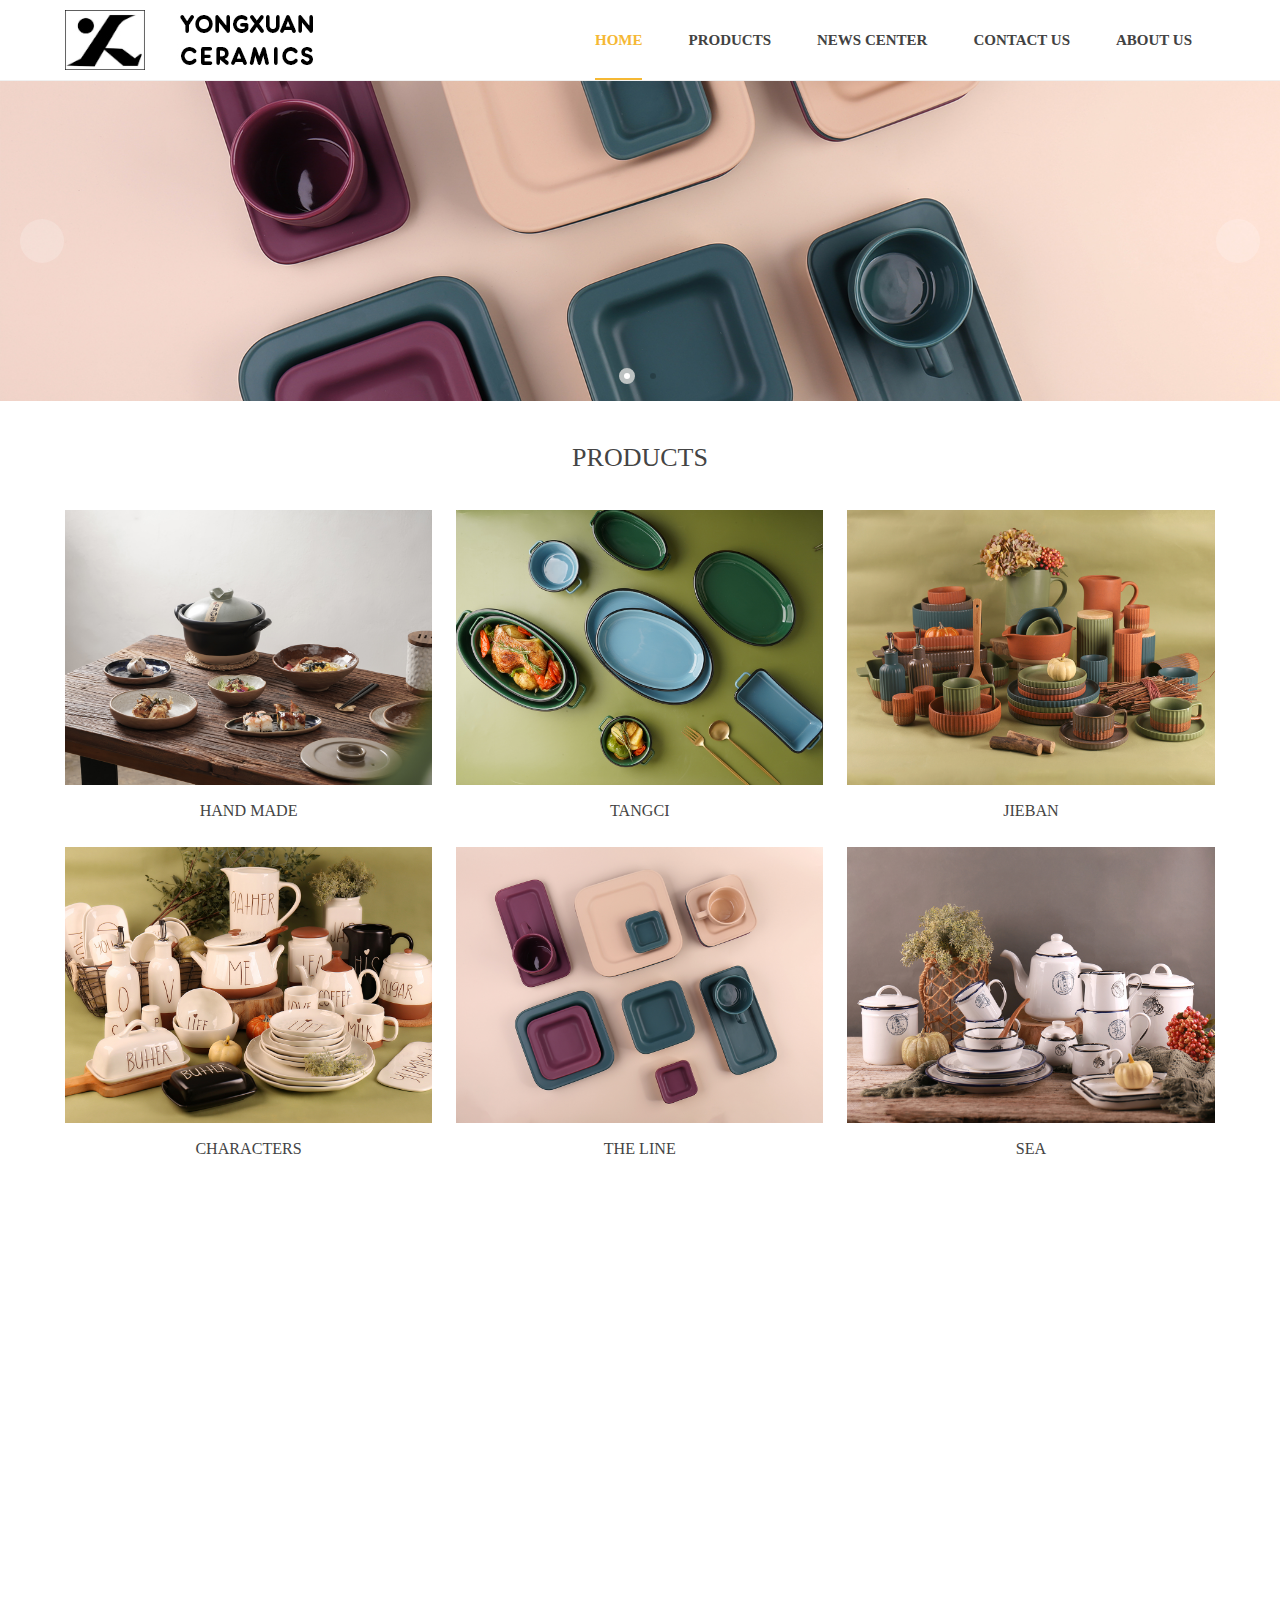
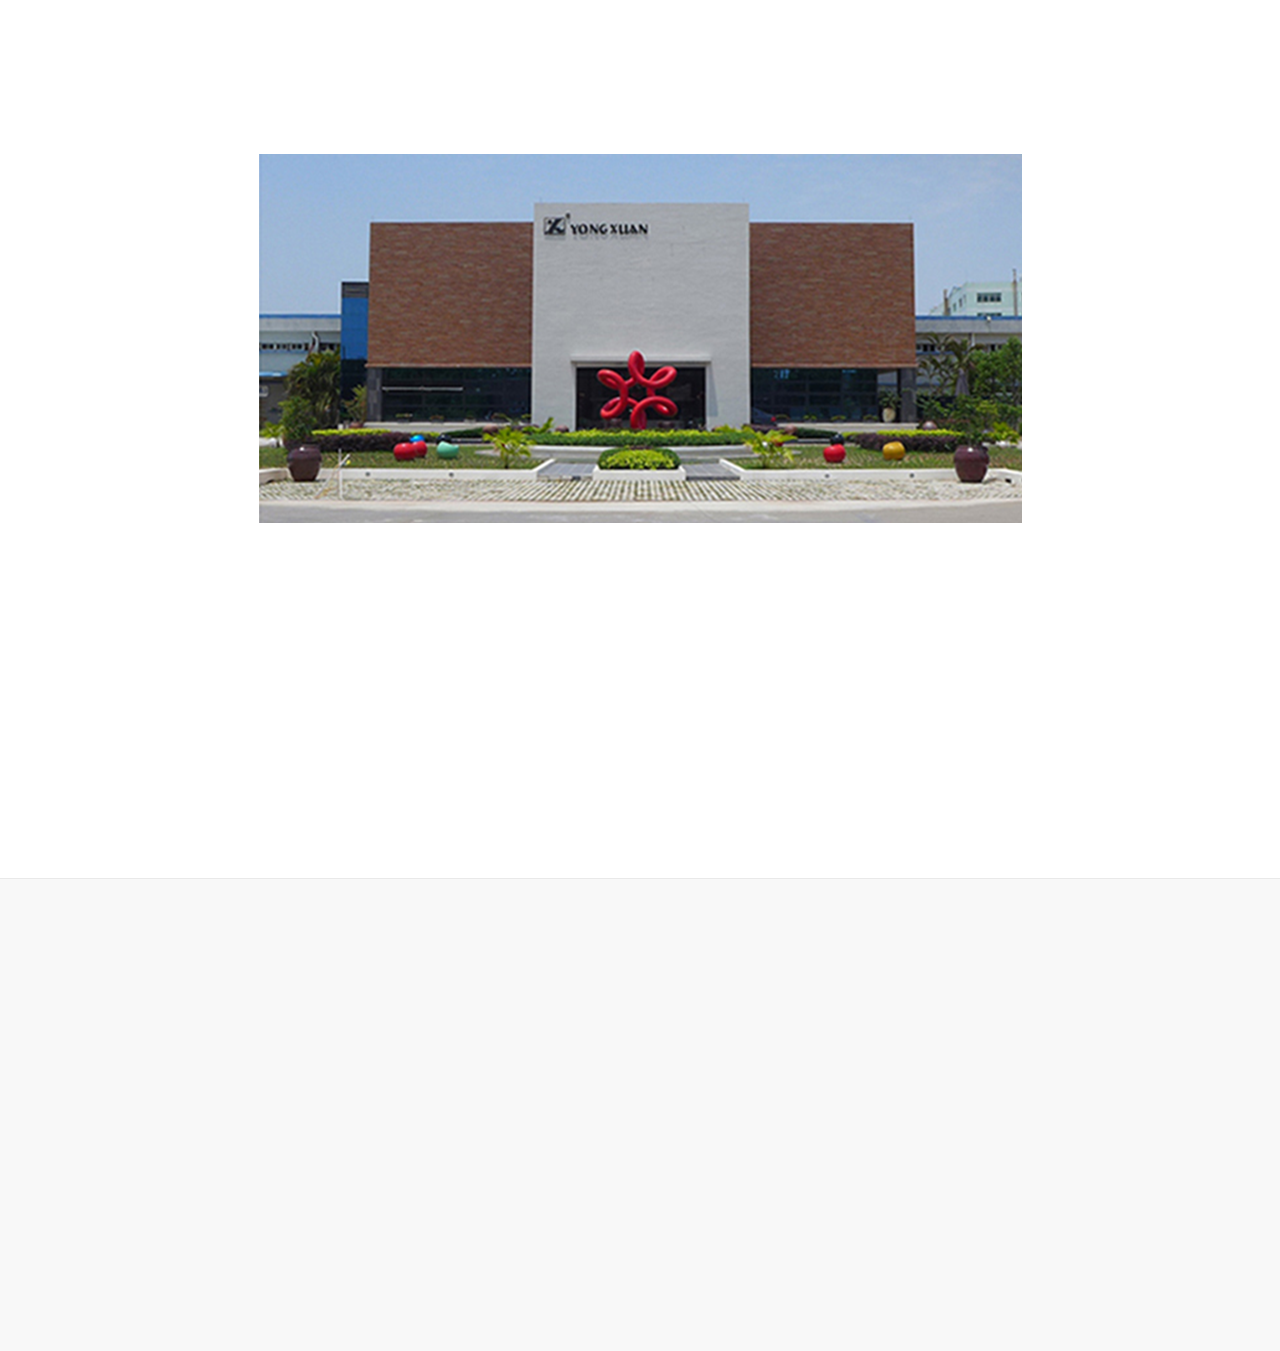
==== index.html @ 11269049 "feat: init" ====
<!DOCTYPE HTML>
<html>
<head>
<title>HOME</title>
<meta charset="utf-8">
<meta http-equiv="X-UA-Compatible" content="IE=edge">
<meta name="viewport" content="width=device-width, initial-scale=1">
<meta content="yes" name="apple-mobile-web-app-capable">
<meta content="yes" name="apple-touch-fullscreen">
<meta content="" name="keywords">
<meta content="" name="description">
<meta content="initial-scale=1.0, minimum-scale=1.0, maximum-scale=2.0, user-scalable=no, width=device-width" name="viewport" />
<link rel="icon" href="resource/5f1c0148d9e52.ico" type="image/x-icon" /><link rel="stylesheet" href="template/css/fontawesome/css/font-awesome.css">
<link rel="stylesheet" href="template/css/global.css">
<link rel="stylesheet" href="template/css/widget.css">
<link rel="stylesheet" href="template/css/variousComponents.css">
<link rel="stylesheet" href="template/css/images.css">
<link rel="stylesheet" href="template/614/css/theme.css">
<link rel="stylesheet" href="template/614/css/color_0.css">
<script src="template/js/jquery-3.6.0.min.js"></script>
<!--[if !IE]><!-->
<script src="template/js/base.js"></script>
<!--<![endif]-->
<!--[if gte IE 9]>
<script src="template/js/base.js"></script>
<![endif]-->
<!--[if lt IE 9]>
      <link rel="stylesheet" href="template/614/css/fontawesome/css/font-awesome-ie7.min.css">
      <script src="template/js/selectivizr.js"></script>
      <script src="//cdn.bootcss.com/html5shiv/3.7.2/html5shiv.min.js"></script>
      <script src="//cdn.bootcss.com/respond.js/1.4.2/respond.min.js"></script>
      <script src="//cdn.bootcss.com/modernizr/2.8.2/modernizr.min.js"></script>
    <![endif]-->
<link href="public/naples/plugins/lightbox/css/lightbox.min.css" rel="stylesheet">
<link rel="stylesheet" href="template/banner/css/swiper.min.css">
<script src="template/banner/js/swiper.min.js"></script> <script src="template/js/jquery.SuperSlide.js"></script>
<script src="template/js/common.js?1"></script>
<script src="template/614/js/theme.js"></script>
<!-- feib -->
<script type="text/javascript" src="public/naples/plugins/layer/layer.js"></script>
<script type="text/javascript" src="forum/language.js?lanno=en&_csrf=3a645cUsauklr%2BLri827YA0I6%2BIaXbTcZBlBhGI8fqgSs5AYGC4LAh2YQTkkzUGuGzC9r63Y3mqg8aH47A"></script>
<script type="text/javascript" src="forum/ajax-url.js?lanno=en&_csrf=3a645cUsauklr%2BLri827YA0I6%2BIaXbTcZBlBhGI8fqgSs5AYGC4LAh2YQTkkzUGuGzC9r63Y3mqg8aH47A"></script>
<!-- plugins -->
<script type="text/javascript" src="public/naples/plugins/jQuery.formsValidation.js"></script>
<script type="text/javascript" src="public/naples/plugins/jQuery.nodeCommon.js"></script>
<script type="text/javascript" src="public/naples/plugins/extend.js"></script>
<link rel="stylesheet" href="template/css/animate.min.css">
<script src="template/js/animate.min.js"></script> 
<script type="text/javascript" src="template/js/components.js"></script>
<script type="text/javascript" src="public/naples/js/jquery.menu_style.js"></script>
<script type="text/javascript" src="public/naples/js/jquery.init.js"></script>
<link rel="stylesheet" href="template/css/jquery.mCustomScrollbar.css">
<script src="template/js/jquery.mCustomScrollbar.concat.min.js"></script>
<script type="text/javascript">
$(function(){
    dataAnimate();
    (function($,lanno){
        if(lanno === "" || lanno === "default"){
            return '';
        }

        $(".w-languege").each(function(){
            $(this).find("a").each(function(){
                if($(this).data("lanno") === lanno){
                    $(this).addClass("cur");
                }else{
                    if($(this).hasClass("cur")){
                        $(this).removeClass("cur");
                    }
                }
            });
        });
        
        $('.w-languege-dropDown').each(function(){
            let lanTitle = $(this).find('.select-lang .cur').html();
            $(this).find('.cur-lang span').html(lanTitle);
        });

    })(jQuery,"en");
});
</script>

<script>
(function(){
    var bp = document.createElement('script');
    var curProtocol = window.location.protocol.split(':')[0];
    if (curProtocol === 'https') {
        bp.src = 'https://zz.bdstatic.com/linksubmit/push.js';        
    }
    else {
        bp.src = 'http://push.zhanzhang.baidu.com/push.js';
    }
    var s = document.getElementsByTagName("script")[0];
    s.parentNode.insertBefore(bp, s);
})();
</script></head>
<body>

<script>var page = {pageId:36022};</script>
<script>var pages = [{"id":"36022","name":"HOME","url":"\/index.html"},{"id":"36025","name":"PRODUCTS","url":"\/cate-36025.html"},{"id":"36024","name":"NEWS CENTER","url":"\/list-36024.html"},{"id":"36026","name":"CONTACT US","url":"\/page-36026.html"},{"id":"36023","name":"ABOUT US","url":"\/page-36023.html"}];
var currentTheme = 614;var isSubmenuShow = 1;;</script>
<div class="body">
    <div class="w-container w-header w-header-common">
        <div class="topLogBox topLogBoxPc">
            <div class="topLogBox-in">
                <div class="clearfix"> 
                     
                     
                     
                     
                </div>
            </div>
        </div>
        <div class="row clearfix">
            <div class="mobile-nav-toggle"><i class="fa fa-navicon fa-2x"></i></div>
            <div class="nav_right_mask"></div>
            <div class="row_top clearfix">
                <div class="column column3">
                    <div class="col-logo"> 
                        <div class="w-logo">
    
    <a  href="/index.html"  class="w-logo-img"  > <img src="resource/5f0eb93c33a6a.jpg"/> </a>
</div> 
                    </div>
                </div>
                <div class="column column9 clearfix"> 
                    <style type="text/css">@media (min-width:1201px){.w-nav .submenu li a{}.w-nav .submenu li:hover > a, .w-nav .submenu li.active > a{}}.w-nav .nav_inner > li > a, .w-nav .nav_inner > li > .li-parent-div > a{font-weight:bold\9;}@media (min-width:960px){.w-nav .nav_inner > li > a, .w-nav .nav_inner > li > .li-parent-div > a{font-weight:bold;}}</style><div class="w-nav w-nav1 g-active-add"><div class="w-nav-in"><ul class="nav_inner clearfix" id="g-web-ul-menu" style="display:none;"><li  data-menuid="36022"><a href = "/index.html" data-action = "36022" >HOME</a><i class="nav_simpline_cur"></i></li><li data-menuid="36025"><a href = "/cate-36025.html" data-action = "36025" >PRODUCTS</a><i class="nav_simpline_cur"></i></li><li data-menuid="36024"><a href = "/list-36024.html" data-action = "36024" >NEWS CENTER</a><i class="nav_simpline_cur"></i></li><li  data-menuid="36026"><a href = "/page-36026.html" data-action = "36026" >CONTACT US</a><i class="nav_simpline_cur"></i></li><li  data-menuid="36023"><a href = "/page-36023.html" data-action = "36023" >ABOUT US</a><i class="nav_simpline_cur"></i></li><div class="nav_moveBox"></div></ul></div></div><script type="text/javascript">
    (function($){
        if($(".g-active-add").length > 0){
            var joinMenu = ["36022"];
            for(var i in joinMenu){
                $(".g-active-add li").each(function(key){
                    if($(this).data("menuid") == joinMenu[i]){
                        $(this).addClass("active");
                    }
                });
                $(".navSubX li").each(function(key){
                    if($(this).data("menuid") == joinMenu[i]){
                        $(this).addClass("active");
                    }
                });
            }
        }
    })(jQuery);
</script> 
                </div>
            </div>
            <div class="col-right clearfix"> 
                <style type="text/css">@media (min-width:1201px){.w-nav .submenu li a{}.w-nav .submenu li:hover > a, .w-nav .submenu li.active > a{}}.w-nav .nav_inner > li > a, .w-nav .nav_inner > li > .li-parent-div > a{font-weight:bold\9;}@media (min-width:960px){.w-nav .nav_inner > li > a, .w-nav .nav_inner > li > .li-parent-div > a{font-weight:bold;}}</style><div class="w-nav g-active-add"><div class="w-nav-in"><ul class="nav_inner clearfix"><li  data-menuid="36022"><a href = "/index.html" data-action = "36022" >HOME</a><i class="nav_simpline_cur"></i></li><li data-menuid="36025"><a href = "/cate-36025.html" data-action = "36025" >PRODUCTS</a><i class="nav_simpline_cur"></i></li><li data-menuid="36024"><a href = "/list-36024.html" data-action = "36024" >NEWS CENTER</a><i class="nav_simpline_cur"></i></li><li  data-menuid="36026"><a href = "/page-36026.html" data-action = "36026" >CONTACT US</a><i class="nav_simpline_cur"></i></li><li  data-menuid="36023"><a href = "/page-36023.html" data-action = "36023" >ABOUT US</a><i class="nav_simpline_cur"></i></li><div class="nav_moveBox"></div></ul></div></div><script type="text/javascript">
    (function($){
        if($(".g-active-add").length > 0){
            var joinMenu = ["36022"];
            for(var i in joinMenu){
                $(".g-active-add li").each(function(key){
                    if($(this).data("menuid") == joinMenu[i]){
                        $(this).addClass("active");
                    }
                });
                $(".navSubX li").each(function(key){
                    if($(this).data("menuid") == joinMenu[i]){
                        $(this).addClass("active");
                    }
                });
            }
        }
    })(jQuery);
</script>                <div class="topLogBox topLogBoxTel">
                    <div class="topLogBox-in">
                        <div class="col-com"> 
                             
                             
                             
                             
                        </div>
                    </div>
                </div>
            </div>
        </div>
    </div>
    <style type="text/css">
    @media (max-width:767px){
        .bannerBox{width:100%; margin-left:-0%;}
    }
</style>
<section class="w-container bannerBox ">
        <div class="banner">
        <ul class="bxslider">
                                                <li>
                        <a href="javascript:void(0);" target="_self">
                            <img src="resource/5f1beaee36205.jpg" alt="" title=""
                             />
                        </a>
                    </li>
                                    <li>
                        <a href="javascript:void(0);" target="_self">
                            <img src="resource/5f1beaea7d1d7.jpg" alt="" title=""
                             />
                        </a>
                    </li>
                                    </ul>
        <script src="template/js/jquery.bxslider.js"></script>
        <link rel="stylesheet" href="template/css/jquery.bxslider.css">
        <script type="text/javascript">
            var scale = '';
            var speed = 500;
            var pause = 5;
            $(function () {
                $('.banner>ul').bxSlider({
                    mode: 'fade', /*滚动方式 fade、vertical、horizontal */
                    auto: true, /*自动滚动*/
                    autoControls: false, /*自动滚动按钮*/
                    infiniteLoop: true, /*循环滚动*/
                    hideControlOnEnd: true, /*无效按钮隐藏*/
                    adaptiveHeight: true, /*图片是否实际缩放比高度显示控制，图片比例不一样高度变化*/
                    minSlides: 1,
                    maxSlides: 1,
                    scale: scale,
                    speed: speed,
                    pause: pause * 1000
                });
            });
        </script> 
    </div>
</section>    
    <div class="w-container w-main"> 
        <div class="w-section pdTop-large pdBottom-large"  id="section-503855"><div class="row" style="max-width:;"><div class="row-mask" ></div><div class="wrap-content-in  pdTop-default pdBottom-default" data-id="503855" data-type="31"><h2 style="display:none;">PRODUCTS</h2><h2 style="display:none;"></h2><div class="li-div" data-comunique="b25167e8e23293d10400f24c29728462">
    <div class="not-animated w-title w-title16" data-animate="fadeInUp" style="">
        <div class="w-title-in">
            <div class="w-title-inner">
                <div class="title-h-in">
                    <h2 class="color_main color_h" style="" data-type="title">PRODUCTS</h2>
                    <span class="color_vice color_span" style="" data-type="subtitle"></span>
                </div>
            </div>
        </div>
    </div>
</div>
<div class="li-div" data-comunique="0b8c034ad35579294e35895cf63dd114">
    <div class="w-space space-b noChoose"  style="height:20px;">
        <div class="stretch-b"></div>
    </div>
</div><style type="text/css">
    .w-productList1 .g-f64376208dc94d8983b91829dcaebc40{ width:33.32%; *width:33.32%;}
</style>
<div class="li-div" data-comunique="f64376208dc94d8983b91829dcaebc40" id="products-f64376208dc94d8983b91829dcaebc40">
    <div class="not-animated w-productList w-productList1" data-animate="fadeInUp" style="text-align:center;">
        <div class="w-productList-in clearfix">
                                                <div class="w-prd-list-cell g-f64376208dc94d8983b91829dcaebc40">
                        <div class="w-prd-list-cell-in">
                            <div class="w-prd-con">
                                <div class="w-prd-imgbox imgScaleBig"><a target="_blank" href="/product-36025-144455.html" class="img-count w-prd-img">
                                        <div class="aspectRatio" style="padding-bottom:75%;"></div>
                                        <div class="img-count-in"><img alt="" title="" src="resource/5f1be4f2324c3.jpg"  /></div>
                                    </a></div>
                                <div class="w-prd-infobox" style="text-align:center;">
                                                                            <h2 class="w-prd-name" style=""><a target="_blank" href="/product-36025-144455.html">HAND MADE</a></h2>
                                                                                                            <div class="w-prd-sum" style="display:none;"></div>
                                </div>
                            </div>
                        </div>
                    </div>
                                    <div class="w-prd-list-cell g-f64376208dc94d8983b91829dcaebc40">
                        <div class="w-prd-list-cell-in">
                            <div class="w-prd-con">
                                <div class="w-prd-imgbox imgScaleBig"><a target="_blank" href="/product-36025-144454.html" class="img-count w-prd-img">
                                        <div class="aspectRatio" style="padding-bottom:75%;"></div>
                                        <div class="img-count-in"><img alt="" title="" src="resource/5f1be4f5b0c8a.jpg"  /></div>
                                    </a></div>
                                <div class="w-prd-infobox" style="text-align:center;">
                                                                            <h2 class="w-prd-name" style=""><a target="_blank" href="/product-36025-144454.html">TANGCI</a></h2>
                                                                                                            <div class="w-prd-sum" style="display:none;">做一个有品质、有气质，受人喜欢、受人尊敬的品牌，这在LifeVC，是最核心的价值观。珍惜品牌声誉，用心为她们设计、生产最优质的产品。珍惜品牌声誉，用心为她们设计、生产最优质的产品。珍惜品牌声誉，用心为她们设计、生产最优质的产品。珍惜品牌声誉，用心为她们设计、生产最优质的产品。

颜色：白色 / 黑色
尺寸：40*60</div>
                                </div>
                            </div>
                        </div>
                    </div>
                                    <div class="w-prd-list-cell g-f64376208dc94d8983b91829dcaebc40">
                        <div class="w-prd-list-cell-in">
                            <div class="w-prd-con">
                                <div class="w-prd-imgbox imgScaleBig"><a target="_blank" href="/product-36025-144453.html" class="img-count w-prd-img">
                                        <div class="aspectRatio" style="padding-bottom:75%;"></div>
                                        <div class="img-count-in"><img alt="" title="" src="resource/5f1be4f772ff8.jpg"  /></div>
                                    </a></div>
                                <div class="w-prd-infobox" style="text-align:center;">
                                                                            <h2 class="w-prd-name" style=""><a target="_blank" href="/product-36025-144453.html">JIEBAN</a></h2>
                                                                                                            <div class="w-prd-sum" style="display:none;">做一个有品质、有气质，受人喜欢、受人尊敬的品牌，这在LifeVC，是最核心的价值观。珍惜品牌声誉，用心为她们设计、生产最优质的产品。珍惜品牌声誉，用心为她们设计、生产最优质的产品。珍惜品牌声誉，用心为她们设计、生产最优质的产品。珍惜品牌声誉，用心为她们设计、生产最优质的产品。

颜色：白色 / 黑色
尺寸：40*60</div>
                                </div>
                            </div>
                        </div>
                    </div>
                                    <div class="w-prd-list-cell g-f64376208dc94d8983b91829dcaebc40">
                        <div class="w-prd-list-cell-in">
                            <div class="w-prd-con">
                                <div class="w-prd-imgbox imgScaleBig"><a target="_blank" href="/product-36025-144452.html" class="img-count w-prd-img">
                                        <div class="aspectRatio" style="padding-bottom:75%;"></div>
                                        <div class="img-count-in"><img alt="" title="" src="resource/5f1be4faa8427.jpg"  /></div>
                                    </a></div>
                                <div class="w-prd-infobox" style="text-align:center;">
                                                                            <h2 class="w-prd-name" style=""><a target="_blank" href="/product-36025-144452.html">CHARACTERS</a></h2>
                                                                                                            <div class="w-prd-sum" style="display:none;">做一个有品质、有气质，受人喜欢、受人尊敬的品牌，这在LifeVC，是最核心的价值观。珍惜品牌声誉，用心为她们设计、生产最优质的产品。珍惜品牌声誉，用心为她们设计、生产最优质的产品。珍惜品牌声誉，用心为她们设计、生产最优质的产品。珍惜品牌声誉，用心为她们设计、生产最优质的产品。

颜色：白色 / 黑色
尺寸：40*60</div>
                                </div>
                            </div>
                        </div>
                    </div>
                                    <div class="w-prd-list-cell g-f64376208dc94d8983b91829dcaebc40">
                        <div class="w-prd-list-cell-in">
                            <div class="w-prd-con">
                                <div class="w-prd-imgbox imgScaleBig"><a target="_blank" href="/product-36025-144451.html" class="img-count w-prd-img">
                                        <div class="aspectRatio" style="padding-bottom:75%;"></div>
                                        <div class="img-count-in"><img alt="" title="" src="resource/5f1be500c01ff.jpg"  /></div>
                                    </a></div>
                                <div class="w-prd-infobox" style="text-align:center;">
                                                                            <h2 class="w-prd-name" style=""><a target="_blank" href="/product-36025-144451.html">THE LINE</a></h2>
                                                                                                            <div class="w-prd-sum" style="display:none;">做一个有品质、有气质，受人喜欢、受人尊敬的品牌，这在LifeVC，是最核心的价值观。珍惜品牌声誉，用心为她们设计、生产最优质的产品。珍惜品牌声誉，用心为她们设计、生产最优质的产品。珍惜品牌声誉，用心为她们设计、生产最优质的产品。珍惜品牌声誉，用心为她们设计、生产最优质的产品。

颜色：白色 / 黑色
尺寸：40*60</div>
                                </div>
                            </div>
                        </div>
                    </div>
                                    <div class="w-prd-list-cell g-f64376208dc94d8983b91829dcaebc40">
                        <div class="w-prd-list-cell-in">
                            <div class="w-prd-con">
                                <div class="w-prd-imgbox imgScaleBig"><a target="_blank" href="/product-36025-144450.html" class="img-count w-prd-img">
                                        <div class="aspectRatio" style="padding-bottom:75%;"></div>
                                        <div class="img-count-in"><img alt="" title="" src="resource/5f1be502c9e44.jpg"  /></div>
                                    </a></div>
                                <div class="w-prd-infobox" style="text-align:center;">
                                                                            <h2 class="w-prd-name" style=""><a target="_blank" href="/product-36025-144450.html">SEA</a></h2>
                                                                                                            <div class="w-prd-sum" style="display:none;">做一个有品质、有气质，受人喜欢、受人尊敬的品牌，这在LifeVC，是最核心的价值观。珍惜品牌声誉，用心为她们设计、生产最优质的产品。珍惜品牌声誉，用心为她们设计、生产最优质的产品。珍惜品牌声誉，用心为她们设计、生产最优质的产品。珍惜品牌声誉，用心为她们设计、生产最优质的产品。

颜色：白色 / 黑色
尺寸：40*60</div>
                                </div>
                            </div>
                        </div>
                    </div>
                                    </div>
    </div>
</div>
<script type="text/javascript">
    $(function () {
        $("#products-f64376208dc94d8983b91829dcaebc40").listRow({
            row: 3,
            rowList: ".w-prd-list-cell",
            rowFind: ".w-prd-infobox"
        });
    });
</script><div class="li-div" data-comunique="de888e8fd28dc71e45121d1ad40fddaa">
    <div class="w-space space-b noChoose"  style="height:20px;">
        <div class="stretch-b"></div>
    </div>
</div></div></div></div><div class="w-section pdTop-large pdBottom-large"  id="section-503862"><div class="row" style="max-width:;"><div class="row-mask" ></div><div class="wrap-content-in  pdTop-default pdBottom-large" data-id="503862" data-type="31"><div class="li-div" data-comunique="c2b1eca4efb4b7af94b3e1d9de672877">
    <div class="w-space space-b noChoose"  style="height:20px;">
        <div class="stretch-b"></div>
    </div>
</div><h2 style="display:none;">NEWS CENTER</h2><h2 style="display:none;"></h2><div class="li-div" data-comunique="af33a8ec326133d417f1711cea472b85">
    <div class="not-animated w-title w-title16" data-animate="fadeInUp" style="">
        <div class="w-title-in">
            <div class="w-title-inner">
                <div class="title-h-in">
                    <h2 class="color_main color_h" style="" data-type="title">NEWS CENTER</h2>
                    <span class="color_vice color_span" style="" data-type="subtitle"></span>
                </div>
            </div>
        </div>
    </div>
</div>
<div class="li-div" data-comunique="486c675fdf9957c09078112f2575d8a4">
    <div class="w-space space-b noChoose"  style="height:20px;">
        <div class="stretch-b"></div>
    </div>
</div><div class="li-div" data-comunique="6363c741fb2a1c85449b89622325d75c" id="article-6363c741fb2a1c85449b89622325d75c" onselectstart="return false" style=" -moz-user-select: none;">
    <div class="not-animated w-adNews w-adNews5" data-animate="fadeInUp" style="">
        <div class="w-adNews-in clearfix">
            <ul><li><div class="news-item"><div class="news-imgbox"><a class="img-count w-news-img" href="/article-36024-43664.html" target="_blank" ><div class="aspectRatio" style="padding-bottom:75%;"></div><div class="img-count-in"><img alt="" title="" src="resource/5f0e6b15ec0de.png"></div></a></div><div class="news-com"><div class="news-h"><a class="news-kind" href="/list-36024-42997.html" target="_blank" title="MEDIA COVERAGE ">【MEDIA COVERAGE 】</a><a class="" href="/article-36024-43664.html" target="_blank" title="26年“老广交”的热情怀与冷思考" >26年“老广交”的热情怀与冷思考</a></div><div class="news-sum">第127届广交会在云端启幕，潮州许多外贸企业正紧张迎战。对于连续参加了26年广交会的吴永宣来说，这是一次全新的考验。从前期的选品、布置直播间、拍摄VR展馆和形象宣传片，再到网上广交会正式进行，这位“老广交”董事长又一次带领团队“吃了螃蟹”。</div><div class="date">2020-06-06</div></div></div></li></ul>        </div>
    </div>
</div>
<script type="text/javascript">
    $(function () {
        var article_li = $("#article-6363c741fb2a1c85449b89622325d75c>.w-adNews3").find(".w-adNews-imgs>ul>li");
        var article_prev = $("#article-6363c741fb2a1c85449b89622325d75c>.w-adNews3").find(".w-adNews-imgs>.adNews3prev");
        var article_next = $("#article-6363c741fb2a1c85449b89622325d75c>.w-adNews3").find(".w-adNews-imgs>.adNews3next");
        var article_image = $("#article-6363c741fb2a1c85449b89622325d75c>.w-adNews3").find(".w-adNews-imgs>ul");

        if (article_li.length > 0 && article_prev.length > 0 && article_next.length > 0) {
            article_prev.click(function () {
                if (article_image.find("li:visible").prev("li").length > 0) {
                    article_image.find("li:visible").hide(0, function () {
                        $(this).prev("li").show(0, function () {
                        });
                    })
                }
            });
            article_next.click(function () {
                if (article_image.find("li:visible").next("li").length > 0) {
                    article_image.find("li:visible").hide(0, function () {
                        $(this).next("li").show(0, function () {
                        });
                    })
                }
            });
        }


        if ($("#article-6363c741fb2a1c85449b89622325d75c>.w-adNews11").length > 0) {
            $("#article-6363c741fb2a1c85449b89622325d75c>.w-adNews11").listRow({
                row: 3,
                rowList: ".w-adNews-in ul>li",
                rowFind: ".news-sum"
            });
        }

        if ($("#article-6363c741fb2a1c85449b89622325d75c>.w-adNews12").length > 0) {
            var html6363c741fb2a1c85449b89622325d75c = $("#article-6363c741fb2a1c85449b89622325d75c>.w-adNews12").find('.w-adNews-in').html();
            var slideX6363c741fb2a1c85449b89622325d75c = function () {
                $("#article-6363c741fb2a1c85449b89622325d75c>.w-adNews12").slideNew({
                    mainCell: ".w-adNews-in ul",
                    autoPage: false,
                    effect: "topMarquee",
                    interTime: 50,
                    delayTime: 0,
                    autoPlay: true,
                    scroll: 1,
                    vis: 5
                });
            };
            slideX6363c741fb2a1c85449b89622325d75c();
            $(window).resize(function () {
                setTimeout(function () {
                    $("#article-6363c741fb2a1c85449b89622325d75c>.w-adNews12").find('.w-adNews-in').html(html6363c741fb2a1c85449b89622325d75c);
                    slideX6363c741fb2a1c85449b89622325d75c();
                }, 500);
            });
        }

        if ($("#article-6363c741fb2a1c85449b89622325d75c>.w-adNews13").length > 0) {
            var html6363c741fb2a1c85449b89622325d75c = $("#article-6363c741fb2a1c85449b89622325d75c>.w-adNews13").find('.w-adNews-in').html();
            var slideX6363c741fb2a1c85449b89622325d75c = function () {
                $("#article-6363c741fb2a1c85449b89622325d75c>.w-adNews13").slideNew({
                    mainCell: ".w-adNews-in ul",
                    autoPage: false,
                    effect: "topLoop",
                    interTime: 3000,
                    delayTime: 500,
                    autoPlay: true,
                    scroll: 1,
                    vis: 1
                });
            };
            slideX6363c741fb2a1c85449b89622325d75c();
            $(window).resize(function () {
                setTimeout(function () {
                    $("#article-6363c741fb2a1c85449b89622325d75c>.w-adNews13").find('.w-adNews-in').html(html6363c741fb2a1c85449b89622325d75c);
                    slideX6363c741fb2a1c85449b89622325d75c();
                }, 500);
            });
        }

        if ($("#article-6363c741fb2a1c85449b89622325d75c>.w-adNews14").length > 0) {
            var html6363c741fb2a1c85449b89622325d75c = $("#article-6363c741fb2a1c85449b89622325d75c>.w-adNews14").find('.w-adNews-in').html();
            var slideX6363c741fb2a1c85449b89622325d75c = function () {
                $("#article-6363c741fb2a1c85449b89622325d75c>.w-adNews14").slideNew({
                    mainCell: ".w-adNews-in ul",
                    autoPage: false,
                    effect: "topLoop",
                    interTime: 3000,
                    delayTime: 500,
                    autoPlay: true,
                    scroll: 1,
                    vis: 8
                });
            };
            slideX6363c741fb2a1c85449b89622325d75c();
            $(window).resize(function () {
                setTimeout(function () {
                    $("#article-6363c741fb2a1c85449b89622325d75c>.w-adNews14").find('.w-adNews-in').html(html6363c741fb2a1c85449b89622325d75c);
                    slideX6363c741fb2a1c85449b89622325d75c();
                }, 500);
            });
        }

        if ($("#article-6363c741fb2a1c85449b89622325d75c>.w-adNews15").length > 0) {
            var obj = $("#article-6363c741fb2a1c85449b89622325d75c>.w-adNews15").find('.w-adNews-in');
            var html6363c741fb2a1c85449b89622325d75c = obj.html();
            var slideX6363c741fb2a1c85449b89622325d75c = function () {
                $("#article-6363c741fb2a1c85449b89622325d75c>.w-adNews15").slideNew({
                    mainCell: ".w-adNews-in ul",
                    autoPage: false,
                    effect: "fold",
                    interTime: 5000,
                    delayTime: 500,
                    autoPlay: true,
                    scroll: 1,
                    vis: 1,
                    prevCell: ".prev",
                    nextCell: ".next"
                });
            };
            slideX6363c741fb2a1c85449b89622325d75c();
            $(window).resize(function () {
                $("#article-6363c741fb2a1c85449b89622325d75c>.w-adNews15").find('.w-adNews-in').html(html6363c741fb2a1c85449b89622325d75c);
                slideX6363c741fb2a1c85449b89622325d75c();
            });
        }

        if ($("#article-6363c741fb2a1c85449b89622325d75c>.w-adNews21").length > 0) {
            $('#article-6363c741fb2a1c85449b89622325d75c .w-adNews21 li').hover(function () {
                $(this).find('.date').addClass('bg_main');
            }, function () {
                $(this).find('.date').removeClass('bg_main');
            });
        }

        if ($("#article-6363c741fb2a1c85449b89622325d75c>.w-adNews23").length > 0) {
            $('#article-6363c741fb2a1c85449b89622325d75c .w-adNews23 .w-adNews-in').after('<div class="xd_prev aHoverbg_main"></div><div class="xd_next aHoverbg_main"></div><div class="prd_pageState xd_page"></div>');
            var $adNews = $('#article-6363c741fb2a1c85449b89622325d75c .w-adNews23');
            var $thisimg = $adNews.find('img');
            var img = new Image();
            img.onload = function () {
                var adNChild = $adNews.find('.w-adNews-in').html();
                var adNSlideX = function () {
                    var visX;
                    if ($(window).width() > 767) {
                        visX = 3;
                    } else if ($(window).width() > 480) {
                        visX = 2;
                    } else {
                        visX = 1;
                    }
                    $adNews.slideNew({
                        mainCell: ".w-adNews-in ul",
                        autoPage: true,
                        effect: "leftLoop",
                        interTime: 5000,
                        autoPlay: true,
                        scroll: visX,
                        vis: visX,
                        pageStateCell: ".xd_page",
                        prevCell: ".xd_prev",
                        nextCell: ".xd_next"
                    });
                }
                adNSlideX();
                imgCount();
                var widthOld = $(window).width();
                var widthNew;
                $(window).resize(function () {
                    widthNew = $(window).width();
                    if (widthOld > 767) {
                        if (widthNew < 768) {
                            $adNews.find('.w-adNews-in').html(adNChild);
                            adNSlideX();
                        }
                    } else if (widthOld > 480) {
                        if (widthNew > 767) {
                            $adNews.find('.w-adNews-in').html(adNChild);
                            adNSlideX();
                        } else if (widthNew < 481) {
                            $adNews.find('.w-adNews-in').html(adNChild);
                            adNSlideX();
                        }
                    } else {
                        if (widthNew > 480) {
                            $adNews.find('.w-adNews-in').html(adNChild);
                            adNSlideX();
                        }
                    }
                    widthOld = $(window).width();
                });
            }
            img.src = $thisimg.attr("src");
        }
    });
</script><div class="li-div" data-comunique="ae039e0b34ea51e26906aae03fc7eae6">
    <div class="w-space space-b noChoose"  style="height:20px;">
        <div class="stretch-b"></div>
    </div>
</div></div></div></div><div class="w-section pdTop-large pdBottom-large" style="color:#ffffff;" id="section-503860"><div class="row" style="max-width:;"><div class="row-mask" ></div><div class="wrap-content-in  pdTop-default pdBottom-default" data-id="503860" data-type="31"><div class="li-div" data-comunique="9394d9ced499102e3dd661e4da1a6a31" id="image-9394d9ced499102e3dd661e4da1a6a31">
    <div class="w-simImg"  style="cursor:pointer;text-align:center;">
        <div class="image-w">
                            <a title="" style="cursor:default;" href="javascript:void(0);" >
                    <div class="imgBB" >
                        <div class="img">
                            <img src="resource/5f0e759f3b4bf.png"  />
                        </div>
                    </div>
                    <div class="caption w-img-caption">
                        <div class="captionbg"></div>
                                            </div>
                </a>
                    </div>
    </div>
</div>
<div class="li-div" data-comunique="829e098c44ec3a79fd4b516508044489">
    <div class="not-animated w-text" data-animate="fadeInUp" style="">
        <br/><p dir="ltr" style="text-align: center; text-indent: 0em;"><br/></p><div class="w-title w-title16"><div class="title-h-in"><h2 class="color_main color_h"><span style="color: rgb(0, 0, 0);"><strong>ABOUT US</strong><br/></span></h2></div></div><p style="margin-top: 0px; margin-bottom: 0px; direction: ltr; unicode-bidi: embed; text-indent: 2em;"><span style="font-size: 18px; font-family: Calibri; color: rgb(0, 0, 0);"></span></p><p style="margin-top: 0px; margin-bottom: 0px; direction: ltr; unicode-bidi: embed; text-indent: 2em;"><span style="font-size: 18px; font-family: Calibri; color: rgb(0, 0, 0);"></span></p><p style="margin-top: 0px; margin-bottom: 0px; direction: ltr; unicode-bidi: embed; text-indent: 2em;"><span style="font-size: 18px; color: rgb(0, 0, 0);"><span style="font-size: 18px; color: rgb(0, 0, 0); font-family: Calibri;">We&nbsp;</span><span style="font-size: 18px; color: rgb(0, 0, 0); font-family: Calibri; font-weight: bold;">Chaozhou Yongxuan ceramics manufactory co., Ltd&nbsp;</span><span style="font-size: 18px; color: rgb(0, 0, 0); font-family: Calibri;">which established in 2002. Our factory’s slogan is “HOME SWEET HOME”, the company&nbsp; founder Mr. wuxuan believe that home is the source of happiness.And what we are making is to create a warm and comfortable home,from the table to kitchen.For example,some colorful tableware,some high quality cookware,bakeware</span>&nbsp;<span style="font-size: 18px; color: rgb(0, 0, 0); font-family: Calibri;">ect.After 20 years of specialized research and efforts on ceramics production,our products enjoy a good reputation all over the world.</span></span></p><p style="margin-top: 0px; margin-bottom: 0px; direction: ltr; unicode-bidi: embed; text-indent: 2em;"><span style="font-family: Calibri; font-size: 18px; color: rgb(0, 0, 0);">For the future 20 years,Yongxuan will continue to strive to enhance our overall strength in ceramics home goods creation.And Yongxuan will continue to strive to provide our customers with higher services and benefits.&nbsp;Yongxuan is&nbsp;looking forward to&nbsp;your&nbsp;joining&nbsp;to create&nbsp;success&nbsp;in&nbsp;world&nbsp;market.</span></p>    </div>
</div><div class="li-div" data-comunique="2fea1e9acc0cba9c72ff9596b9c42df3">
    <div class="w-text"  style="">
            </div>
</div></div></div></div><script type="text/javascript">$(function(){$(".div-table-first").find(".div-table-first").each(function(){$(this).removeClass("div-table-first")});});</script> 
    </div>
    <div class="w-container w-footer"> 
        <div class="w-footer-section pdTop-default pdBottom-default" ><div class="w-footer-in" style="max-width:;"><div class="foot-mask" ></div><div class="w-foot-content  pdTop-small pdBottom-small" data-id="503890" data-type="31"><div class="li-div" data-comunique="aaf5d69f6d4f4d4f8e182a8ec7733ec3">
    <div class="w-space space-b noChoose"  style="height:40px;">
        <div class="stretch-b"></div>
    </div>
</div><h2 style="display:none;">CONTACT US</h2><h2 style="display:none;"></h2><div class="li-div" data-comunique="6955d63d2ea4cc8311978e3b1343acfc">
    <div class="not-animated w-title w-title20" data-animate="fadeInUp" style="">
        <div class="w-title-in">
            <div class="w-title-inner">
                <div class="title-h-in">
                    <div class="tith">
                        <span class="color_main" style="font-weight:bold;" data-type="title">CONTACT US</span>
                        <h2 style=""  data-type="subtitle"></h2>
                    </div>
                                    </div>
            </div>
        </div>
    </div>
</div><div class="li-div" data-comunique="c683ec0c1444695ef63944838e2104be">
    <div class="w-space space-b noChoose"  style="height:35px;">
        <div class="stretch-b"></div>
    </div>
</div><div class="li-div col-li-div" data-id="503894" data-type="1"><div class="col-table"><table class="div-table div-table-first" width="100%" cellspacing="0" data-pid="503890" cellpadding="0" border="0"><tbody><tr><td class="td-w" width="50.63559322033898%"><div class="div-padding"><div class="li-div" data-comunique="c4b1e027a5393e02159567e4b2999da7">
    <div class="not-animated w-text" data-animate="fadeInLeft" style="">
        <span style="color: rgb(68, 68, 68); font-size: large; background-color: transparent;">CHAOZHOU YONGXUAN DOMESTIC CERAMICS MANUFACTORY CO.,LTD.</span>    </div>
</div><div class="li-div" data-comunique="4504d9a38722a88af78da5b11be78554">
    <div class="w-space space-b noChoose"  style="height:20px;">
        <div class="stretch-b"></div>
    </div>
</div><div class="li-div" data-comunique="937cb3d2c7d2ce9c3859c5205fe73e1c">
    <div class="not-animated w-text" data-animate="fadeInLeft" style="">
        Address：<span style="background-color: transparent;">A-19, 2nd Phase Industrial Park, ChaoZhou Economic Development Experimental Zone, ChaoZhou, Guangdong,&nbsp;</span><span style="background-color: transparent;">China</span><div><br>Telephone：86-0768-3295399</div><div><br>Email：vanessa@yongxuan-ceramics.com<br></div>    </div>
</div></div></td><td class="td-w" width="4.23728813559322%"><div class="div-padding"><div class="li-div" data-comunique="5f32f66c1aebd5e72044fb166f6d9e8b">
    <div class="w-space space-b noChoose"  style="height:40px;">
        <div class="stretch-b"></div>
    </div>
</div></div></td><td class="td-w" width="44.74576271186441%"><div class="div-padding"><div class="li-div" id="feedback-a0dd7fea00d09dcf4ba17fb1b34c0388" data-id="503897" data-type="20"><div class="w-form  not-animated"  data-animate="fadeInRight" style=""><input type="hidden" name="component-type" value="Feedback" /><input type="hidden" name="box-id" value="503897" /><input type="hidden" name="post-url" value="/en/form/submit.html?boxid=2b25CqnWUo%2Fe6XMlL80FfFWyld6oEiLsqXv4O8aGYjwn9%2FE" /><input type="hidden" name="page-id" value="0" /><div class="li-div" id="input_9cd3d348891794e46deb54cbc5bb65d6" data-comunique="9cd3d348891794e46deb54cbc5bb65d6">
    <div class="w-form-section  w-form-UL clearfix" style="">
        <div class="w-form-shartText">
            <label class="w-label-form">
                <span>Name</span><span class="star_note">*</span>            </label>
            <div class="w-form-fr" style="">
                <input class="w-text-form" style="width:100%" type="text" data-comid="503898" data-variable="input503898" data-boxid="503897" />
            </div>
        </div>
    </div>
</div>
<script type="text/javascript">
    var input503898 = {"id":"503898","box_id":"503897","name":"Name","rules":{"required":{"message":"Name must not be null"},"length":{"min":0,"max":256,"message":"Name length in 256 range character"}}};
    $(function () {
        (function ($, textwidth) {
            textwidth = parseFloat(textwidth);
            if (textwidth === 0) {
                return;
            }
            textwidth = textwidth + 0.1;
            $("#input_9cd3d348891794e46deb54cbc5bb65d6 .w-label-form").css({"width": textwidth + "em"});
            $("#input_9cd3d348891794e46deb54cbc5bb65d6 .w-form-fr").css({"margin-left": (parseFloat(textwidth) + 0.5) + "em"});
        })(jQuery, "2");
    });
</script><div class="li-div" id="input_db8edacf1223875775a0f1e47126e1c6" data-comunique="db8edacf1223875775a0f1e47126e1c6">
    <div class="w-form-section  w-form-UL clearfix" style="">
        <div class="w-form-Email">
            <label class="w-label-form">
                <span>Email</span><span class="star_note">*</span>            </label>
            <div class="w-form-fr" style="">
                <input class="w-text-form" style="width:100%" type="email" data-comid="503900" data-variable="emailinput503900" data-boxid="503897" />
            </div>
        </div>
    </div>
</div>
<script type="text/javascript">
    var emailinput503900 = {"id":"503900","box_id":"503897","name":"Email","rules":{"required":{"message":"Email must not be null"},"length":{"min":0,"max":256,"message":"Email length in 256 range character"},"email":{"message":"Email wrong format"}}};
    $(function () {
        (function ($, textwidth) {
            textwidth = parseFloat(textwidth);
            if (textwidth === 0) {
                return;
            }
            textwidth = textwidth + 0.1;
            $("#input_db8edacf1223875775a0f1e47126e1c6 .w-label-form").css({"width": textwidth + "em"});
            $("#input_db8edacf1223875775a0f1e47126e1c6 .w-form-fr").css({"margin-left": (parseFloat(textwidth) + 0.5) + "em"});
        })(jQuery, "2");
    });
</script><div class="li-div" id="input_ffd5dacae27663fa069055243a62d8b7" data-comunique="ffd5dacae27663fa069055243a62d8b7">
    <div class="w-form-section  w-form-UL clearfix" style="">
        <div class="w-form-tel">
            <label class="w-label-form">
                <span>Telephone</span>            </label>
            <div class="w-form-fr" style="">
                <input class="w-text-form" style="width:100%" type="tel" data-comid="503899" data-variable="phoneinput503899" data-boxid="503897" >
            </div>
        </div>
    </div>
</div>
<script type="text/javascript">
    var phoneinput503899 = {"id":"503899","box_id":"503897","name":"Telephone","rules":{"length":{"min":0,"max":256,"message":"Telephone length in 256 range character"},"phone":{"message":"Telephone only allow input (number, comma, semicolon, \"-\" and \"+\")"}}};
    $(function () {
        (function ($, textwidth) {
            textwidth = parseFloat(textwidth);
            if (textwidth === 0) {
                return;
            }
            textwidth = textwidth + 0.1;
            $("#input_ffd5dacae27663fa069055243a62d8b7 .w-label-form").css({"width": textwidth + "em"});
            $("#input_ffd5dacae27663fa069055243a62d8b7 .w-form-fr").css({"margin-left": (parseFloat(textwidth) + 0.5) + "em"});
        })(jQuery, "2");
    });
</script><div class="li-div" data-comunique="c48da7dd3191299dfa03dd7dd0eb91a0" id="map-textarea-c48da7dd3191299dfa03dd7dd0eb91a0">
    <div class="w-form-section w-form-UL clearfix"  style="">
        <div class="w-form-largeText">
            <label class="w-label-form">
                Content            </label>
            <div class="w-form-fr" style="">
                <textarea class="w-textarea-form" style="width:100%;height:5em" id="tagc48da7dd3191299dfa03dd7dd0eb91a0" ></textarea>
                <input class="w-text-form" type="hidden" data-comid="503901" data-variable="textarea503901" data-boxid="503897" />
            </div>
        </div>
    </div>
</div>
<script type="text/javascript">
    var textarea503901 = {"id":"503901","box_id":"503897","name":"Content","rules":{"length":{"min":0,"max":256,"message":"Content length in 256 range character"}}};
    $(function () {
        $("#tagc48da7dd3191299dfa03dd7dd0eb91a0").focus(function () {
            var _this = $(this);
            _this.keyup(function () {
                _this.next("input:hidden").val(_this.val());
            });
        });
        (function ($, textwidth) {
            textwidth = parseFloat(textwidth);
            if (textwidth === 0) {
                return;
            }
            textwidth = textwidth + 0.1;
            $("#map-textarea-c48da7dd3191299dfa03dd7dd0eb91a0 .w-label-form").css({"width": textwidth + "em"});
            $("#map-textarea-c48da7dd3191299dfa03dd7dd0eb91a0 .w-form-fr").css({"margin-left": (parseFloat(textwidth) + 0.5) + "em"});
        })(jQuery, "2");
    });
</script><div class="w-form-code" >
</div><div class="w-form-submit" id="form-button-1545f5f35a671f0920b2521143b5f2f1" >
    <div class="w-buttom" style="">
        <div class="btn-default-w g-form-components"  data-comtag="feedback-a0dd7fea00d09dcf4ba17fb1b34c0388">
            <span class="btn-inner">Submit</span>
        </div>
    </div>
</div></div></div></div></td></tr></tbody></table></div></div><div class="li-div" data-comunique="6028810f1c2b9353ba02f373a4602f99">
    <div class="w-space space-b noChoose"  style="height:40px;">
        <div class="stretch-b"></div>
    </div>
</div></div></div></div>    <!-- w-service-fixed-l -->
<div class="w-service-fixed ">
    <div class="service-item bg_s_default color_s_default aHoverbg_deepen aHovercolor_deepen service-item-top">
        <i class="fa fa-caret-up"></i>
        <div class="top" onclick="$('body,html').animate({scrollTop: 0}, 'normal');">TOP</div>
    </div>
                                    <script type="text/javascript">
        $(function () {
            $(window).scroll(function () {
                if ($(this).scrollTop() > 20) {
                    $('.w-service-fixed .service-item-top').show();
                } else {
                    $('.w-service-fixed .service-item-top').hide();
                }
            });
        });
    </script>       
</div>
 
    </div>
</div>

<div class="topTel" onclick="$('body,html').animate({scrollTop: 0}, 500);"><i class="fa fa-arrow-up"></i></div>
<script type="text/javascript" src="public/naples/js/jquery.global.js"></script>
<script type="text/javascript" src="public/naples/js/jquery.form.js"></script>
<script type="text/javascript" src="public/naples/plugins/lightbox/js/lightbox.min.js"></script>
<script type="text/javascript" src="public/naples/js/jquery.custom.js"></script>
<script src="template/js/tabMu.js"></script>
<script src="template/js/fold.js"></script>
<!-------手风琴------------>
<script src="template/js/accordion.js"></script>
<!-------手风琴 end------------>
<!-------标签切换------------>
<script src="template/js/tabVMu.js"></script> 
<script type="text/javascript" src="public/js/distpicker/distpicker.data.min.js"></script>
<script type="text/javascript" src="public/js/distpicker/distpicker.js"></script>
<script type="text/javascript" src="public/js/distpicker/distpicker.main.js"></script>
<script src="template/js/menuH.js"></script>
<script src="template/js/menuV.js"></script>
<script>
    (function($){
        $(window).on("load",function(){
            if($(window).width()<=960){
                $(".tabVMu").each(function(index, element) {
                    $(this).mCustomScrollbar({
                        scrollButtons:{
                            enable:false
                        },
                        advanced:{
                            autoExpandHorizontalScroll:true,
                            autoScrollOnFocus:true
                        },
                        scrollInertia:550,
                        horizontalScroll:true,
                        autoHideScrollbar:true
                    });
                });
            }
        });
    })(jQuery);
    (function($){
        $(window).on("load",function(){
            $(".tabMu").each(function(index, element) {
                $(this).mCustomScrollbar({
                        scrollButtons:{
                            enable:false
                            },
                        advanced:{
                            autoExpandHorizontalScroll:true,
                            autoScrollOnFocus:true
                            },
                        scrollInertia:550,
                        horizontalScroll:true,
                        autoHideScrollbar:true
                });
            });
        });
    })(jQuery);
</script> 
<script src="template/js/count.js"></script>
<script>
    $(function(){
        var countCXArr = [];
        var countCX=function (){
            $('.w-numCount').each(function(i, dom) {
                if(countCXArr[i] && countCXArr[i] === true){
                    return;
                }
                var sT;
                var ncTop;
                sT = $(window).scrollTop();
                ncTop = $(dom).offset().top;
                if (sT > ncTop-$(window).height() && sT < ncTop) {
                    var iDom = $(dom).find('.numCX'),
                    decimals = 0,
                    startVal = iDom.attr('data-startVal'),
                    endVal = iDom.attr('data-endVal'),
                    duration = iDom.attr('data-speed'); 
                    // target：目标元素id, startVal：你想要开始的值, endVal：你想要到达的值, decimals：小数位数，默认值为0, duration：动画持续时间为秒，默认值为2, options：选项的可选对象
                    new CountUp(iDom.attr('id'), startVal, endVal, 0, duration, {
                        useEasing: true,//效果
                        separator: ''//数字分隔符
                    }).start();
                    countCXArr[i] = true;
                }
            });
        }
        countCX();
        $(window).on("scroll",function() {
            countCX();
        })
    });
</script> 
</body>
</html>
---- template/css/global.css ----
@charset "utf-8";
/*! normalize.css v3.0.3 | MIT License | github.com/necolas/normalize.css */
*{ box-sizing:border-box; -webkit-appearance: none; -webkit-tap-highlight-color: rgba(0, 0, 0, 0); -webkit-touch-callout: none;}
*:focus { outline: none; }
html { font-family:Arial, Helvetica, sans-serif; -webkit-text-size-adjust: 100%; -ms-text-size-adjust: 100%;}
body { margin: 0;}
body, div, span, object, iframe, p, blockquote, pre, a, abbr, acronym, address, code, del, dfn, em, q, dl, dt, dd, ol, ul, li, fieldset, form, legend, caption, tbody, tfoot, thead, article, aside, dialog, figure, footer, header, hgroup, nav, section{ padding:0; margin:0;}
article, aside, details, figcaption, figure, footer, header, hgroup, main, menu, nav, section, summary {display: block;}
audio, canvas, progress, video { display: inline-block; vertical-align: baseline; }
audio:not([controls]) {  /*display: none;*/  height: 0; }
[hidden], template {  display: none; }
a {  background-color: transparent; text-decoration:none; }
a:hover{text-decoration:underline;}
a:active,a:hover {  outline: 0; }
abbr[title] { border-bottom: 1px dotted; }
b,strong { font-weight: bold; }
dfn {  font-style: italic;}
mark {  color: #000;  background: #ff0;}
small {  font-size: 80%; }
sub,sup {  position: relative;  font-size: 75%;  line-height: 0;}
img {  border: 0;}
svg:not(:root) {  overflow: hidden;}
figure {  margin: 1em 40px;}
hr {  height: 0;  -webkit-box-sizing: content-box;  -moz-box-sizing: content-box;   box-sizing: content-box; }
pre {  overflow: auto;}
code, kbd, pre, samp {  /*font-family: monospace, monospace;  font-size: 1em; */}
button, input, optgroup, select, textarea {  margin: 0;  font: inherit;  color: inherit; }
button { overflow: visible; }
[role='button']:focus{outline: 0;}
button,select {  text-transform: none; }
button,html input[type="button"],input[type="reset"],input[type="submit"] {  -webkit-appearance: button;  cursor: pointer; }
button[disabled], html input[disabled] {  cursor: default; }
button::-moz-focus-inner, input::-moz-focus-inner {  padding: 0;  border: 0; }
input {  line-height: normal; outline:none;}
input[type="checkbox"],input[type="radio"] {  -webkit-box-sizing: border-box;  -moz-box-sizing: border-box;  box-sizing: border-box;  padding: 0; }
input[type="number"]::-webkit-inner-spin-button, input[type="number"]::-webkit-outer-spin-button {  height: auto; }
input[type="search"] {  -webkit-box-sizing: content-box;     -moz-box-sizing: content-box;    box-sizing: content-box;  -webkit-appearance: textfield; }
input[type="search"]::-webkit-search-cancel-button, input[type="search"]::-webkit-search-decoration {  -webkit-appearance: none; }
input[type="text"]{-webkit-appearance: none;}
input[type="checkbox"]{ -webkit-appearance:checkbox;}
input[type="radio"]{ -webkit-appearance:radio;}
fieldset {  padding: .35em .625em .75em;  margin: 0 2px;  border: 1px solid #c0c0c0;}
legend {  padding: 0;  border: 0; }
textarea {  overflow: auto; outline:none;-webkit-appearance: none;}
optgroup {  font-weight: bold; }
table { border-spacing: 0;  border-collapse: collapse; table-layout: fixed;}
td,th {  padding: 0; }
/* base css */

img {  vertical-align: middle; }

hr {  margin-top: 20px;  margin-bottom: 20px;  border: 0;  border-top: 1px solid #eee; }

[role="button"] {  cursor: pointer; }

h1, h2, h3, h4, h5, h6, .h1, .h2, .h3, .h4, .h5, .h6 {  line-height: 1.3;   }

h1 .small, h2 .small, h3 .small, h4 .small, h5 .small, h6 .small, .h1 .small, .h2 .small, .h3 .small, .h4 .small, .h5 .small, .h6 .small { font-weight: normal; line-height: 1; color: #777; }

h1, .h1, h2, .h2, h3, .h3 { margin-top: 20px; margin-bottom: 10px; }

h1 .small, .h1 .small, h2 .small, .h2 .small, h3 .small, .h3 .small {  font-size: 65%; }

h4, .h4, h5, .h5, h6, .h6 {  margin-top: 10px;  margin-bottom: 10px; }

h4 .small, .h4 .small, h5 .small, .h5 .small, h6 .small, .h6 .small {  font-size: 75%; }

h1, .h1 {  font-size: 42px; }
h2, .h2 {  font-size: 36px; }
h3, .h3 {  font-size: 30px; }
h4, .h4 {  font-size: 24px; }
h5, .h5 {  font-size: 20px; }
h6, .h6 {  font-size: 16px; }

p {  margin: 0 0 10px; }
.lead { margin-bottom: 20px;  font-size: 16px; font-weight: 300; line-height: 1.4; }

.text-left{ text-align:left;}
.text-center{ text-align:center;}
.text-right{ text-align:right;}
.clearfix:after{ content:""; display:block; clear:both; height:0; visibility:hidden;}
.clearfix{ zoom:1;}
.clear{ clear:both; height:0; overflow:hidden;}
.star_note{ color:#f00; padding:0 3px;}

/* IE输入密码或者text表单框中显示叉叉跟眼睛的图标样式去除 */
::-ms-clear, ::-ms-reveal{display: none;}

.height0{ overflow:hidden; height:0;}

/* 隐私条款样式 */
.clause{margin:6px 0;cursor:pointer;background: inherit!important;padding: 0!important;}
.clause a{text-decoration: underline!important;display: inline-block!important;}
.clause_mask{display: none;position:fixed;top:0;bottom:0;left:0;right:0;z-index:9999;background: rgba(0, 0, 0, 0.6);}
.clause_info_row{width:50%;margin:10% auto 15%;background:#fff;border-radius:8px;padding:50px;position:relative;}
.clause_info_row .icon-close{font-size:20px;position:absolute;right:-9px;top:-21px;width:50px;height:50px;border-radius:50px;cursor:pointer;display:block;
	background: #fff url(/template/images/close2.png) no-repeat 10px 10px;
}
.clause_info{overflow-y:scroll;max-height: 500px;}

@media only screen and (max-width: 768px){
	.clause_info_row{width: 90%;padding: 20px;}
}
.hiden-h1{height: 0;overflow: hidden;margin: 0;padding: 0;}
---- template/css/widget.css ----
@charset "utf-8";
/*----2021.3.25----*/
html, body{ min-width:auto;height:100%; }
body{/*position:relative;*/ line-height:1.5;  font-family:"微软雅黑",microsoft yahei; background:#fff;}
.mouseBody{overflow: visible !important;}
.body{ font-size:12px; overflow:hidden; }
pre{white-space:normal; font-family:"微软雅黑",microsoft yahei;}
.product-descons ul,.product-descons ol,.newsContent ul,.newsContent ol,.w-text ul,.w-text ol{ padding-left:2em;}
.light{ color:#ff0000;}
.col-table{ margin:0 -15px;}
.col-table .col-table{ margin:0 -10px;}
.div-table {table-layout: fixed;}
.product-descons img,.w-text img,.newsContent img{ max-width:100%;}
input[type='number']{appearance:textfield; -moz-appearance:textfield; -webkit-appearance:textfield;}/*消除input[type='number']右边箭头*/
input::-webkit-inner-spin-button {-webkit-appearance: none; }/*消除input[type='number']右边箭头*/
input::-webkit-outer-spin-button { -webkit-appearance: none;}/*消除input[type='number']右边箭头*/
#bdshare_weixin_qrcode_dialog{box-sizing:content-box; -moz-box-sizing:content-box; -webkit-box-sizing:content-box;}
.font12{ font-size:12px !important;}
.font14{ font-size:14px !important;}
.font16{ font-size:16px !important;}
.font18{ font-size:18px !important;}
.font20{ font-size:20px !important;}
.font22{ font-size:22px !important;}
.font24{ font-size:24px !important;}
.font26{ font-size:26px !important;}
.font28{ font-size:28px !important;}
.font30{ font-size:30px !important;}
.font32{ font-size:32px !important;}
.font36{ font-size:36px !important;}
.font48{ font-size:48px !important;}
.font54{ font-size:54px !important;}
.font64{ font-size:64px !important;}
.fontNormal{ font-weight:normal !important;}
.fontBold{ font-weight:bold !important;}
.bsBox,.bsBox *{ box-sizing:content-box; -webkit-box-sizing:content-box;}
.border_e9e9e9{ border-color: #e9e9e9;}
.border_bbbbbb{ border-color: #bbbbbb;}

.tb_x th,.tb_x td{ border:1px solid #d0d0d0; padding:5px 10px;}
.tb_x p{ margin-bottom:0;}


.crumbsNew{max-width:1200px; margin:0 auto 1em; padding:0.5em 0;}
.w-section .row{position:relative; margin:0 auto;}
.w-section .row .row-mask{position:absolute; left:0; right:0; top:0; bottom:0; z-index:3;}
.w-section .row .wrap-content-in{position:relative; z-index:3;}/*z-index设置是为了下面内容可浮在banner上*/

.highlightone1-dt{border: 3px solid #FB6704;animation: 1.2s ease 0s normal none infinite running blinkCur; margin:0 -3px -3px; }
@keyframes blinkCur {
50% {
    animation-timing-function: ease-out;
    border: 3px solid #FB6704;
	box-shadow:0 0 20px rgba(251,220,4,0.5);
}
100% {
    animation-timing-function: ease-out;
    border: 3px solid hsla(0, 0%, 0%, 0);
	box-shadow:none;
}
}
@keyframes blinkCur {
50% {
    animation-timing-function: ease-out;
    border: 3px solid #FB6704;
	box-shadow:0 0 20px rgba(251,220,4,0.5);
}
100% {
    animation-timing-function: ease-out;
    border: 3px solid hsla(0, 0%, 0%, 0);
	box-shadow:none;
}
}

.topTel{ display:none;}
/*------------------导航栏 start -----------------------*/
.mobile-nav-toggle,.nav_right_mask{ display:none;}
.w-header,.w-admin-header{position:relative; z-index:101;}
.w-logo-img{ font-size:0;}
.w-logo-img img{ max-height:150px; max-width:100%; /*vertical-align:bottom;*/}
.w-logo h1, .w-logo a{ text-decoration:none !important;}
.w-logo a{ display:block;}
.w-logo h1{font-weight:normal; margin:0;}
.w-nav ul{ display:inline-block; *display:inline; *zoom:1; list-style:none; padding-left:0; }
.w-nav .g-prev-next-ul{padding-left:0 !important; padding-right:0 !important;}
/*.w-nav .nav_inner,.w-nav .nav_inner> li{*vertical-align:top;}*/
.w-nav .nav_inner> li{ font-size:14px;}
.w-nav .nav_inner > li > a, .w-nav .nav_inner > li > .li-parent-div > a{ white-space:nowrap;}
.w-nav li{ float:left; position:relative;}
.w-nav li a{ display:inline-block; *display:block; padding:5px 15px; line-height:19px; text-align:center; }
.w-nav li a:hover,.w-nav li a:focus{ text-decoration:none;}
.w-nav .li-parent-div{ position:relative; *position:static; cursor:pointer;}
.w-nav .li-parent-div .fa{ position:absolute; right:8px; top:50%; margin-top:-0.5em;}
.w-nav .li-parentOne-div span{ display:none;}
.w-nav .submenu{ position:absolute; z-index:1;  display:none; font-size:12px;box-shadow:0 0 2px rgba(0,0,0,0.1); -moz-box-shadow:0 0 2px rgba(0,0,0,0.1); -webkit-box-shadow:0 0 2px rgba(0,0,0,0.1); }
.w-nav .submenu ul{ display:block;}
.w-nav .submenu li{ width:150px; float:none;}
.w-nav .submenu li .submenu{ left:150px; top:0;}
.w-nav .submenu li a{ display:block;/*text-align:left;*/ padding:8px 20px 8px 10px;}
.nav_simpline_cur{ display:none;}
.nav_moveBox{ display:none;}
.mobile-nav-toggle{/*position:fixed;*/ position:absolute; top:0.42rem; left:0.35rem; z-index:3;cursor:pointer;}
.mobile-nav-toggle .fa{ font-size:0.75rem;}
.w-nav .icon-sub{ position:absolute; right:5px; top:0; bottom:0; width:14px;  background:url(../images/nav_menu_sub.png) no-repeat center;}
.back-div{ display:none;}
.w-shopCart .num{ padding:0 3px; color:#fff; background:#f00; font-size:90%; display:inline-block; *display:inline; *zoom:1; margin-top:-15px; margin-left:-5px; border-radius:30px; -moz-border-radius:30px; -webkit-border-radius:30px; vertical-align:middle; line-height:1.8;  }
.w-custom{ position:relative; z-index:9; padding-top:10px; padding-bottom:10px;}
.w-custom .w-text{ line-height:1.5;}
.topLogBox .topLogBox-in{ overflow:visible !important;}
.topLogBox .topLogBox-in:after{content:""; display:block; clear:both; height:0; visibility:hidden;}
.topLogBox .w-custom a{margin: 0; padding: 0;}

.w-languege-dropDown{ position: relative; }
.w-languege-dropDown .cur-lang{ cursor: pointer;padding: 0 6px;}
.w-languege-dropDown .cur-lang span{ display: inline-block !important;}
.w-languege-dropDown .select-lang{position: absolute; z-index: 10; left: -15px; top: 100%; padding-top: 10px; padding-bottom: 5px; display: none;}
.w-languege-dropDown:hover .select-lang{ display: block;}
.w-languege-dropDown .select-lang ul, .w-languege-dropDown .select-lang li{ list-style: none; padding: 0; margin: 0;}
.w-languege-dropDown .select-lang ul{ display: block;background: #fff; -webkit-box-shadow: 0 3px 10px rgba(0,0,0,0.08); box-shadow: 0 3px 10px rgba(0,0,0,0.08); }
.w-languege-dropDown .select-lang li a{ display: block; white-space: nowrap; line-height: 2.5; color: #444; margin: 0; padding: 0 20px;}
.w-languege-dropDown .select-lang li a:hover{ background: rgba(0,0,0,0.05); text-decoration: none;}

/*-------------6.4新增---------------------*/
@media (min-width:1201px){
	.body-navOther .w-nav2 .nav_inner > li > .submenu, .body-navOther .w-nav3 .nav_inner > li > .submenu, .body-navOther .w-nav4 .nav_inner > li > .submenu, .body-navOther .w-nav5 .nav_inner > li > .submenu{ display: none !important;}
	.body-navDefault .navSubX{ display: none;}
	.column .w-nav3{ float: right;}
}
.navSubX{ position:absolute; top: 100%; left: 0; right: 0; box-shadow: 0 2px 3px rgba(0,0,0,0.05); -webkit-box-shadow: 0 2px 3px rgba(0,0,0,0.05); transition: top 0.3s; -webkit-transition: top 0.3s; color: #666; }
.navSubX a{ color: #444;}
.navSubX .row{ margin: 0 auto; padding-top: 0 !important; margin-top: 0 !important; padding-left: 0 !important; padding-right: 0 !important;}
.navSubX .item{ display: none;}
.navSubX .item:before{ content: ''; height: 1px; position: absolute; z-index: 10; left: 50%; margin-left:-1500px; width:3000px;box-shadow: 0 0 5px rgba(0, 0, 0, 0.1) inset; -webkit-box-shadow: 0 0 5px rgba(0, 0, 0, 0.1) inset;}
.navSubX img{max-width: 100%;}
.subM_list ul, .subM_list li{ list-style: none; margin: 0; padding: 0;}
.navSubXNoFull{box-shadow:none; -webkit-box-shadow: none;}
.navSubXNoFull .row{ overflow:hidden; box-shadow: 0 2px 3px rgba(0,0,0,0.05); -webkit-box-shadow: 0 2px 3px rgba(0,0,0,0.05); }

.navSubX2 .subM_list_cc .row{ display: box; display: flex;}
.navSubX2 .subM_list_cc .subM_list{ width: 20%;  padding: 40px 0; float: left; position: relative; text-align: center;}
.navSubX2 .subM_list_cc .subM_list:before{content: ''; position: absolute; top: 0; right: 0; bottom: 0; width:1500px;background: #fff; background-repeat: no-repeat; background-position: right top;}
.navSubX2 .subM_list_cc .subM_list ul{position: relative; z-index: 2;}
.navSubX2 .subM_list_cc .subM_list li a{padding: 0.5em 10%; display: block; position: relative;}
.navSubX2 .subM_list_cc .subM_list li a:hover{ text-decoration: none;}
.navSubX2 .subM_list_cc .subM_list li i.icoj{ display: none;}
.navSubX2 .subM_list_cc .subM_cc{ width: 80%; padding: 40px 0; float: left; position: relative;}
.navSubX2 .subM_list_cc .subM_cc:before{content: ''; position: absolute; left: 0; top: 0; bottom: 0; width:2000px;background: #f6f6f6; background-repeat: no-repeat; background-position: left top;}
.navSubX2 .subM_cc .subM_cc_in{ position: relative; z-index: 2; padding: 0 5%; }
.navSubX2 .subM_cc .cc_img{ max-width: 35%; margin-right: 5%; margin-bottom: 20px; float: left;}

.navSubX3{ display: none;}
.navSubX3:before{ content: ''; height: 1px; position: absolute; z-index: 1; left: 0; right: 0;box-shadow: 0 0 5px rgba(0, 0, 0, 0.1) inset; -webkit-box-shadow: 0 0 5px rgba(0, 0, 0, 0.1) inset;}
.navSubX3 .item:before{ display: none;}
.navSubX3 .navSubList{position: relative; display: flex; font-size: 14px;}
.navSubX3 .navSubList:before{content: ''; display: block; position: absolute; top: 0; left: 50%; margin-left: -1500px; bottom: 0; width:3000px;background: #fff; background-repeat: no-repeat; background-position: center top;}
.navSubX3 .navSubList .item{position: relative; z-index: 2; float: left; display: block; min-height: 1em;}
.navSubX3 .subM_list{ padding: 30px 0; text-align:center;}
.navSubX3 .subM_list ul{position: relative; z-index: 1;}
.navSubX3 .subM_list li a{ display:block; line-height: 1.5; padding: 0.3em 0.5em;}
.navSubX3 .navSubList .item .subM_list:before{ content: ''; position: absolute; left: 50%; width:0; top: 0; bottom: 0;  background: #f0f0f0; transition: all 0.5s; -webkit-transition: all 0.5s;background-repeat: no-repeat; background-position: center top;}
.navSubX3 .navSubList .item.on .subM_list:before{width: 100%; left: 0;}

.navSubX4 .subM_list_cc .row{ display: box; display: flex;}
.navSubX4 .subM_list_cc .subM_cc{ width: 40%;  display: flex;  float: left; position: relative;}
.navSubX4 .subM_list_cc .subM_cc:before{content: ''; position: absolute; right: 0; top: 0; bottom: 0; width:1500px;background: #f6f6f6; background-repeat: no-repeat; background-position: right top;}
.navSubX4 .subM_cc .cc_text{padding: 40px 8%; position: relative; z-index: 2;}
.navSubX4 .subM_list_cc .subM_list{ width: 60%; padding: 40px 0; float: left; position: relative;}
.navSubX4 .subM_list_cc .subM_list:before{ content: ''; position: absolute; top: 0; left: 0; bottom: 0; width:1500px;background: #fff; background-repeat: no-repeat; background-position: left top;}
.navSubX4 .subM_list_cc .subM_list ul{position: relative; z-index: 2; padding: 0 5%;}
.navSubX4 .subM_list_cc .subM_list li{ float: left; min-width: 140px; margin-right: 20px; margin-bottom: 20px;}
.navSubX4 .subM_list_cc .subM_list li a{line-height: 1.5; display: block; position: relative;}
.navSubX4 .subM_list_cc .subM_list li a:hover{ text-decoration: none;}
.navSubX4 .subM_list_cc .subM_list li i.icoj{ display: none;}

.navSubX5 .subM_list_cc .row{ display: box; display: flex;}
.navSubX5 .subM_list_cc .subM_list{ width: 20%;  padding: 40px 0; float: left; position: relative;}
.navSubX5 .subM_list_cc .subM_list:before{content: ''; position: absolute; top: 0; right: 0; bottom: 0; width:1500px;background: #fff; background-repeat: no-repeat; background-position: right top;}
.navSubX5 .subM_list_cc .subM_list ul{position: relative; z-index: 2;}
.navSubX5 .subM_list_cc .subM_list li a{padding: 0.5em 10%; display: block; position: relative;}
.navSubX5 .subM_list_cc .subM_list li a:hover{ text-decoration: none;}
.navSubX5 .subM_list_cc .subM_list li i.icoj{ opacity: 0.7; position: absolute; font-family: FontAwesome; font-style: normal; width: 1em; height: 1em; line-height: 1; right: 10%; top: 50%; margin-top: -0.5em;}
.navSubX5 .subM_list_cc .subM_list li i.icoj:before{content: '\f105';}
.navSubX5 .subM_list_cc .subM_list li a:hover i.icoj{ opacity: 1;}
.navSubX5 .subM_list_cc .subM_cc{ width: 80%; padding: 40px 0; float: left; position: relative;}
.navSubX5 .subM_list_cc .subM_cc:before{content: ''; position: absolute; left: 0; top: 0; bottom: 0; width:2000px;background: #f6f6f6; background-repeat: no-repeat; background-position: left top;}
.navSubX5 .subM_cc .subM_cc_in{ position: relative; z-index: 2; display: flex; }
.navSubX5 .subM_cc .cc_text{ width: 50%; padding: 0 5%; float: left;}
.navSubX5 .subM_cc .cc_img{ width: 50%; padding-right: 5%; float: left; }
/*-------------6.4新增 end---------------------*/

/*------------------导航栏 end -----------------------*/

/*banner*/
.bannerBox{position:relative; z-index:3;}
.banner{ height:0;overflow:hidden;}
.banner a{ display:block;}
.banner img{ max-width:100%;width: 100%;}
.banner .banner-html5zoo img,.banner .banner-osSlider img{width: auto;}
.videoBn{ max-height: 100vh;}
.videoBn video{ object-fit: cover;}
.banner{text-align:center;position:relative;}
.bx-viewport{border:0;}
.bx-wrapper .bx-pager.bx-default-pager a{opacity:0.7; *filter:alpha(opacity=70); filter:progid:DXImageTransform.Microsoft.Alpha(Opacity=70);}
.bx-wrapper .bx-pager.bx-default-pager a:hover, .bx-wrapper .bx-pager.bx-default-pager a.active{opacity:1; *filter:alpha(opacity=100); filter:progid:DXImageTransform.Microsoft.Alpha(Opacity=100);}
.banner_edit{ position:absolute; width:1200px; top:10px; left:50%; margin-left:-600px; z-index:2; background:url(../images/bannerEditbg.png) repeat; }
.banner .bx-wrapper .bx-pager.bx-default-pager a:before,.banner .bx-wrapper .bx-pager.bx-default-pager a:after{ box-sizing:content-box; -webkit-box-sizing:content-box;}
/*---------------banner PC-------------------*/
.bannerPc{ text-align:center;}
.bannerPc ul,.bannerPc li{ margin:0; padding:0; list-style:none;}
.bannerPc a{ display:block;}
.bannerPc img{ max-width:100%; vertical-align:middle;}

.banner-swiper1{ background:#212121;}
.banner-swiper1 .swiper-slide.swiper-slide-prev,.banner-swiper1 .swiper-slide.swiper-slide-next{ opacity:0.5;}
.banner-swiper .swiper-pagination-bullets{ bottom:20px !important;}
.banner-swiper .swiper-pagination-bullet{ width:1em; height:2px; background:#fff; opacity:0.5; box-sizing:border-box; border-radius:0; -webkit-border-radius:0; vertical-align:middle;}
.banner-swiper .swiper-pagination-bullet-active{width:1em; height:1em; border:2px solid #fff; background:none; opacity:1;border-radius:50%; -webkit-border-radius:50%;}
.swiper-container-cube .swiper-cube-shadow{ display:none;}
.banner-swiper .swiper-button-prev,.banner-swiper .swiper-button-next{width:40px; height:60px; top:50%; margin-top:-30px; background:url(../images/slide_bPc.png) no-repeat; visibility:hidden;}
.banner-swiper:hover .swiper-button-prev,.banner-swiper:hover .swiper-button-next{ visibility:visible;}
.banner-swiper .swiper-button-prev{ left:50px; background-position:0 0;}
.banner-swiper .swiper-button-next{ right:50px; background-position:-40px 0;}
.banner-swiper2  .swiper-slide {width: 65%;box-shadow: 0 8px 30px rgba(255,255,255,0.2);}
.banner-swiper3 .preview{background:#212121}
.banner-swiper3 .preview li{ /*width:20%;*/ cursor:pointer; opacity:0.4;  }
.banner-swiper3 .preview li img{ width:100%; height:100%; max-height:120px;}
.banner-swiper3 .preview li.active-nav{ opacity:1;}

.banner-osSlider{ margin:0 auto; z-index:1;}
.banner-osSlider .slider-btn-prev,.banner-osSlider .slider-btn-next{ position:absolute; z-index:99; cursor:pointer;width:40px; height:60px; top:50%; margin-top:-30px; background:url(../images/slide_bPc.png) no-repeat; text-indent:-9999px; overflow:hidden; visibility:hidden;}
.banner-osSlider:hover .slider-btn-prev,.banner-osSlider:hover .slider-btn-next{ visibility:visible;}
.banner-osSlider .slider-btn-prev{left:50px; background-position:0 0;}
.banner-osSlider .slider-btn-next{right:50px; background-position:-40px 0;}
.banner-osSlider .slider-nav{position:absolute; z-index:99; left:0; right:0; bottom:20px; text-align:center;}
.banner-osSlider .slider-nav li{ display:inline-block; width:1em; height:2px; cursor:pointer; background:#fff; opacity:0.5; box-sizing:border-box; border-radius:0; -webkit-border-radius:0; vertical-align:middle; text-indent:-9999px; overflow:hidden; margin:0 5px;}
.banner-osSlider .slider-nav li.active{width:1em; height:1em; border:2px solid #fff; background:none; opacity:1;border-radius:50%; -webkit-border-radius:50%;}
.banner-osSlider .cvNode img{ max-width:none;}

.banner-slicebox {position: relative;overflow: hidden;}
.banner-slicebox li {display: none;}
.banner-slicebox .sb-description {padding: 20px;bottom: 10px;left: 10px;right: 10px;z-index: 1000;position: absolute;background: #CBBFAE;background: rgba(190,176,155, 0.4);border-left: 4px solid rgba(255,255,255,0.7);-ms-filter:"progid:DXImageTransform.Microsoft.Alpha(Opacity=0)";filter: alpha(opacity=0);	opacity: 0;color: #fff;-webkit-transition: all 200ms;-moz-transition: all 200ms;-o-transition: all 200ms;-ms-transition: all 200ms;transition: all 200ms;}
.banner-slicebox li.sb-current .sb-description {-ms-filter:"progid:DXImageTransform.Microsoft.Alpha(Opacity=80)";filter: alpha(opacity=80);	opacity: 1;}
.banner-slicebox li.sb-current .sb-description:hover {-ms-filter:"progid:DXImageTransform.Microsoft.Alpha(Opacity=99)";filter: alpha(opacity=99);	background: rgba(190,176,155, 0.7);}
.banner-slicebox .sb-perspective {position: relative;}
.banner-slicebox .sb-perspective > div {position: absolute;-webkit-transform-style: preserve-3d;-moz-transform-style: preserve-3d;-o-transform-style: preserve-3d;-ms-transform-style: preserve-3d;transform-style: preserve-3d;-webkit-backface-visibility : hidden;-moz-backface-visibility : hidden;-o-backface-visibility : hidden;-ms-backface-visibility : hidden;backface-visibility : hidden;}
.banner-slicebox .sb-side {margin: 0;display: block;position: absolute;backface-visibility:hidden;-moz-backface-visibility:hidden;-webkit-transform-style: preserve-3d;-moz-transform-style: preserve-3d;-o-transform-style: preserve-3d;-ms-transform-style: preserve-3d;transform-style: preserve-3d;}
.banner-slicebox .slicebox-prev,.banner-slicebox .slicebox-next{ position:absolute; z-index:99; cursor:pointer;width:40px; height:60px; top:50%; margin-top:-30px; background:url(../images/slide_bPc.png) no-repeat; text-indent:-9999px; overflow:hidden; visibility:hidden;}
.banner-slicebox:hover .slicebox-prev,.banner-slicebox:hover .slicebox-next{ visibility:visible;}
.banner-slicebox .slicebox-prev{left:50px; background-position:0 0;}
.banner-slicebox .slicebox-next{right:50px; background-position:-40px 0;}
.banner-slicebox .slicebox-pagination{position:absolute; z-index:99; left:0; right:0; bottom:20px; text-align:center;}
.banner-slicebox .slicebox-pagination span{ display:inline-block; cursor:pointer; width:1em; height:2px; background:#fff; opacity:0.5; box-sizing:border-box; border-radius:0; -webkit-border-radius:0; vertical-align:middle; text-indent:-9999px; overflow:hidden; margin:0 5px; }
.banner-slicebox .slicebox-pagination span.active{width:1em; height:1em; border:2px solid #fff; background:none; opacity:1;border-radius:50%; -webkit-border-radius:50%;}

.banner-ccslide .control-links{position:absolute; z-index:99; left:0; right:0;top:auto; bottom:20px; text-align:center;}
.banner-ccslide .control-links li{ display:inline-block; width:1em; height:2px; cursor:pointer; background:#fff; opacity:0.5; box-sizing:border-box; border-radius:0; -webkit-border-radius:0; vertical-align:middle; text-indent:-9999px; overflow:hidden; margin:0 5px;}
.banner-ccslide .control-links li.active{width:1em; height:1em; border:2px solid #fff; background:none; opacity:1;border-radius:50%; -webkit-border-radius:50%;}
.banner-ccslide .slider-nav.prev,.banner-ccslide .slider-nav.next{ position:absolute;width:40px; height:60px; top:50%; margin-top:-30px; background:url(../images/slide_bPc.png) no-repeat; text-indent:-9999px; overflow:hidden; visibility:hidden; }
.banner-ccslide:hover .slider-nav.prev,.banner-ccslide:hover .slider-nav.next{ visibility:visible;}
.banner-ccslide .slider-nav.prev{left:50px; background-position:0 0;}
.banner-ccslide .slider-nav.next{right:50px; background-position:-40px 0;}
.banner-ccslide .shadow{ display:none;}
.banner-ccslide .slider-link{ width:100%; height:100%;}

.banner-html5zoo .html5zoo-arrow-left-0,.banner-html5zoo .html5zoo-arrow-right-0{width:40px !important; height:60px !important; top:50% !important; margin-top:-30px !important; background:url(../images/slide_bPc.png) no-repeat !important;display:block !important; visibility:hidden;}
.banner-html5zoo:hover .html5zoo-arrow-left-0,.banner-html5zoo:hover .html5zoo-arrow-right-0{ visibility:visible;}
.banner-html5zoo .html5zoo-arrow-left-0{left:50px !important; background-position:0 0 !important;}
.banner-html5zoo .html5zoo-arrow-right-0{right:50px !important; background-position:-40px 0 !important;}
.banner-html5zoo .html5zoo-arrow-left-1,.banner-html5zoo .html5zoo-arrow-right-1{width:40px !important; height:60px !important; top:50% !important; margin-top:-30px !important; background:url(../images/slide_bPc.png) no-repeat !important;display:block !important; visibility:hidden;}
.banner-html5zoo:hover .html5zoo-arrow-left-1,.banner-html5zoo:hover .html5zoo-arrow-right-1{ visibility:visible;}
.banner-html5zoo .html5zoo-arrow-left-1{left:50px !important; background-position:0 0 !important;}
.banner-html5zoo .html5zoo-arrow-right-1{right:50px !important; background-position:-40px 0 !important;}
.banner-html5zoo .html5zoo-nav{ text-align:center;}
.banner-html5zoo .html5zoo-bullet-span{ width:1em !important; height:2px !important; float:none !important; display:inline-block; background:#fff !important; opacity:0.5; box-sizing:border-box; border-radius:0; -webkit-border-radius:0; margin:0 5px !important; vertical-align:middle;}
.banner-html5zoo .html5zoo-bullet-span.active{width:1em !important; height:1em !important; border:2px solid #fff; background:none !important; opacity:1;border-radius:50%; -webkit-border-radius:50%;}
.banner-html5zoo .html5zoo-text-wrapper-0{display: none !important;}

.bannerSI .bx-wrapper .bx-viewport{ transform:none; -webkit-transform:none;}
.bannerSI .bnSI{position:relative;}
.bannerSI .bnSI .bnSize{ padding-bottom:30%;}
.bannerSI .bnSI .bnImg{ position:absolute; left:0; top:0; width:100%; height:100%; background-size:cover; background-position:center center; background-repeat:no-repeat; background-attachment:fixed;}
/*---------------banner手机-------------------*/
.bannerTel ul,.bannerTel li{ margin:0; padding:0; list-style:none; }
.bannerTel a{ display:block;}
.bannerTel img{ max-width:100%; vertical-align:middle;}
.bannerTel .swiper-slide {
  text-align: center;
  font-size: 18px;
  background: #fff;

  /* Center slide text vertically */
  display: -webkit-box;
  display: -ms-flexbox;
  display: -webkit-flex;
  display: flex;
  -webkit-box-pack: center;
  -ms-flex-pack: center;
  -webkit-justify-content: center;
  justify-content: center;
  -webkit-box-align: center;
  -ms-flex-align: center;
  -webkit-align-items: center;
  align-items: center;
}
.bannerTel .swiper-slide.swiper-slide-prev,.bannerTel .swiper-slide.swiper-slide-next{ opacity:0.5;}
.bannerTel .swiper-pagination-bullets{ bottom:1em !important;}
.bannerTel .swiper-pagination-bullet{ width:1em; height:2px; background:#fff; opacity:0.5; box-sizing:border-box; border-radius:0; -webkit-border-radius:0; vertical-align:middle;}
.bannerTel .swiper-pagination-bullet-active{width:1em; height:1em; border:2px solid #fff; background:none; opacity:1;border-radius:50%; -webkit-border-radius:50%;}
.swiper-container-cube .swiper-cube-shadow{ display:none;}

.bannerTel8  .swiper-slide {width: 65%;box-shadow: 0 8px 30px rgba(255,255,255,0.2);}
@media (max-width:480px){
	.bannerTel .swiper-pagination-bullet-active{border-width:1px;}
}
/*main*/
.wrap-content-in{padding:20px 0;}
.w-system{padding:40px 0;}
.div-table .td-w{ vertical-align:top;}
.div-table .td-w .div-padding{padding:0 15px;}
.div-table .div-table .td-w .div-padding{padding:0 10px;}
.pdTop-default{ padding-top:0 !important;}
.pdTop-small{ padding-top:10px !important;}
.pdTop-medium{ padding-top:20px !important;}
.pdTop-big{ padding-top:30px !important;}
.pdTop-large{ padding-top:40px !important;}
.pdTop-oversize{ padding-top:50px !important;}
.pdTop-huge{ padding-top:60px !important;}
.pdBottom-default{ padding-bottom:0 !important;}
.pdBottom-small{ padding-bottom:10px !important;}
.pdBottom-medium{ padding-bottom:20px !important;}
.pdBottom-big{ padding-bottom:30px !important;}
.pdBottom-large{ padding-bottom:40px !important;}
.pdBottom-oversize{ padding-bottom:50px !important;}
.pdBottom-huge{ padding-bottom:60px !important;}
.pdLeft-default{ padding-left:0 !important;}
.pdLeft-small{ padding-left:10px !important;}
.pdLeft-medium{ padding-left:20px !important;}
.pdLeft-big{ padding-left:30px !important;}
.pdLeft-large{ padding-left:40px !important;}
.pdLeft-oversize{ padding-left:50px !important;}
.pdLeft-huge{ padding-left:60px !important;}
.pdRight-default{ padding-right:0 !important;}
.pdRight-small{ padding-right:10px !important;}
.pdRight-medium{ padding-right:20px !important;}
.pdRight-big{ padding-right:30px !important;}
.pdRight-large{ padding-right:40px !important;}
.pdRight-oversize{ padding-right:50px !important;}
.pdRight-huge{ padding-right:60px !important;}
/*---------------------------引导页-----------------------*/
.guide-page{ min-height:100%; background-repeat:no-repeat; background-position:center;}
/*----------------------------------------------------组件---------------------------------------------- Start*/
/*w-title*/
/*.w-title,.w-foot-main .w-title {font-size:120%;}*/
.title-h-in{ min-height:25px;}
.w-text{min-height:25px; line-height:2; /*word-break:break-all; word-wrap:break-word;*/}
.w-text ul,.w-text ul li{ list-style:inside disc;}
.w-text ol,.w-text ol li{ list-style:inside decimal;}
/*empty*/
.w-flash-empty{ height:150px; background:url(../images/flash-empty.png) no-repeat center;border:1px solid #ced0d2; border-radius:5px; -moz-border-radius:5px; -webkit-border-radius:5px;padding:10px 0;text-align:center; cursor:pointer;}
.image-empty{width:100%; border:1px solid #ced0d2; border-radius:5px; -moz-border-radius:5px; -webkit-border-radius:5px;padding:10px 0;text-align:center;}
/*w-single image*/
.w-simImg .img{ font-size:0; overflow:hidden;}
.w-simImg img{max-width:100%; box-sizing:border-box; -moz-box-sizing:border-box; -webkit-box-sizing:border-box;}
.w-simImg a{display:block; text-decoration:none;}
.w-img-border-Hairline img{ padding:1px;}
.w-img-border-Thin img{ padding:3px;}
.w-img-border-Medium img{ padding:5px;}
.w-img-border-Thick img{ padding:10px;}
.w-img-border-gray img{ border:1px solid #ddd;}
.w-img-border-black img{ border:1px solid #000;}
.w-simImg .w-img-caption{ padding-top:5px;}
.w-img-lightbox{position:fixed; top:150px; left:500px; z-index:9;}
.w-img-lightbox-in{ padding:10px; background:#fff;}
.w-pop-close{ position:absolute; right:-10px; top:-10px; width:25px; height:25px; cursor:pointer;}
.w-icon-close{width:25px; height:25px; display:inline-block; *zoom:1; background:url(../images/w-icon-close.png) no-repeat center;}
.w-mask{ position:fixed; left:0; right:0; top:0; bottom:0; background:#000;opacity:0.5; *filter:alpha(opacity=50); filter:progid:DXImageTransform.Microsoft.Alpha(Opacity=50);}
/*w-mul-images*/
.multi-imgs ul,.multi-imgs li{ list-style:none; margin:0; padding:0;}
.multi-imgs ul{ overflow:hidden;}
.multi-imgs li{float:left; text-align:center;}
.multi-imgs li .gallery-img a,.multi-imgs li .gallery-img div{ overflow:hidden;}

/*w-delimiters*/
.w-delimiters-hor,.w-delimiters-ver{margin:auto; text-align:center;}
.w-delimiters-hor .delimiters{ height:1px; border:0; background:#bbb; margin:0;}
.w-delimiters-ver .delimiters{ width:1px; border:0; background:#bbb;margin:0;}
/*w-button*/
.banner-btn .btn-default-w{ font-size:115%;}
.btn-default-w{ border:none;display:inline-block; *zoom:1; *display:inline; padding:12px; cursor:pointer; line-height:1.2; font-size:100%; text-decoration:none;}
.btn-black-w{border:none;display:inline-block; *zoom:1; *display:inline; padding:12px; cursor:pointer; line-height:1.2; background:#000; color:#fff;}
.btn-global-w{border:none;display:inline-block; *zoom:1; *display:inline; padding:12px; cursor:pointer; line-height:1.2; background:#484848; color:#fff;}
.btn-black-w:hover,.btn-black-w:focus, .btn-default-w:hover,.btn-default-w:focus, .btn-global-w:hover,.btn-global-w:focus{color:#fff;text-decoration:none;}
.btn-small-w{ font-size:90%; padding:7px 15px;}
/*w-searchbox*/
.search-w{display:inline-block; *display:inline; *zoom:1;}

.search-defaut-w{ position:relative;max-width:400px; width:100%; }
.w-system .search-defaut-w{ max-width:100%;}
.search-defaut-w .input-search-w{ border:1px solid #ddd;  background:#fff; padding:0 45px 0 10px; box-sizing:border-box; -moz-box-sizing:border-box; -webkit-box-sizing:border-box; width:100%;*width:80%; color:#666; line-height:3; height:3em; overflow:hidden; }
.search-defaut-w .search-btn-w{ position:absolute; right:0; top:0; bottom:0; z-index:1;  width:40px; background:url(../images/input-search.png) no-repeat center; padding:0; background-color:#fff;border:0;  box-shadow:none; -moz-box-shadow:none; -webkit-box-shadow:none; border-radius:0; -moz-border-radius:0; -webkit-border-radius:0;}
.search-defaut-w .search-btn-w span{display:none;}

.search-defaut2-w .input-search-w{border:1px solid #ddd;  background:#fff; padding:5px 10px; width:200px;}
.search-defaut2-w .search-btn-w{ margin-left:10px; padding:5px 15px;}

.search-defaut3-w{ position:relative;width:250px; }
.search-defaut3-w .input-search-w{ border:1px solid #ddd;  background:#fff; padding:5px 10px 5px 35px; }
.search-defaut3-w .search-btn-w{ position:absolute; left:0; top:0; bottom:0; width:30px; background:url(../images/input-search.png) no-repeat center; }
.search-defaut3-w .search-btn-w span{display:none;}

/*w-gallery*/
.gallery-border{ border-color:#666; border-style:solid;}
.gallery-img{ position:relative; overflow:hidden; z-index:1;}
.gallery-img a{display:block; text-decoration:none;}
.gallery-img img{ max-width:none; border-color:#666;border-style:solid; border-width:0;}
.gallery-mar{ position:relative;}
.gallery-aspectRatio{position: relative; overflow: hidden; width: 100%;}
.gallery-img-in{ display:block;}
.multi-imgs li .gallery-img img{ position: absolute;}
/*.gallery-img .gallery-caption{position:absolute; bottom:0; left:0; right:0; display:none;}
.gallery-img:hover .gallery-caption{ display:block;}
.gallery-img .gallery-caption .gallery-captionbg{position:absolute;top:0; bottom:0; left:0; right:0; background:#000; opacity:0.6; *filter:alpha(opacity=60); filter:progid:DXImageTransform.Microsoft.Alpha(Opacity=60); z-index:0;}
.gallery-img .gallery-caption .gallery-caption-text{ text-align:center; color:#fff; padding:10px; z-index:10; position:relative;word-break: break-all; word-wrap: break-word;} 
.gallery-img .gallery-caption-full{height:100%; font-size:24px;}
.gallery-img .gallery-caption-full .gallery-caption-text{ display:table; height:100%; width:100%;}
.gallery-img .gallery-caption-full .gallery-caption-text .gallery-caption-text-in{ display: table-cell; vertical-align: middle;}

.caption-fadeInBottom .gallery-caption{ display:block; bottom:-100%;}
.caption-fadeInBottom:hover .gallery-caption{ bottom:0; transition: all 0.5s;-moz-transition: all 0.5s;-webkit-transition: all 0.5s; -o-transition: all 0.5s; }*/
/*social media*/
.social-item{display:inline-block; *zoom:1; margin-right:5px; margin-bottom:5px; text-decoration:none;}
.social-item i{ vertical-align:middle;}

/*social-content*/
.icon-social{background:url(../images/icon-social-w.png) no-repeat; display:inline-block; *zoom:1;}
.icon-social-facebook{ background-position:0 0; width:25px; height:25px;}
.icon-social-twitter{ background-position:-25px 0; width:25px; height:25px;}
.icon-social-linkedin{ background-position:-50px 0; width:25px; height:25px;}
.icon-social-mail{ background-position:-75px 0; width:25px; height:25px;}
.icon-social-instagram{ background-position:-100px 0; width:25px; height:25px;}
.icon-social-flickr{ background-position:-125px 0; width:25px; height:25px;}
.icon-social-pinterest{ background-position:-150px 0; width:25px; height:25px;}
.icon-social-google{ background-position:-175px 0; width:25px; height:25px;}
.icon-social-rss{ background-position:0 -25px; width:25px; height:25px;}
.icon-social-yahoo{ background-position:-25px -25px; width:25px; height:25px;}
.icon-social-vimeo{ background-position:-50px -25px; width:25px; height:25px;}
.icon-social-dribbble{ background-position:-75px -25px; width:25px; height:25px;}
.icon-social-youtube{ background-position:-100px -25px; width:25px; height:25px;}
.icon-social-douban{ background-position:-125px -25px; width:25px; height:25px;}
.icon-social-pengyouquan{ background-position:-150px -25px; width:25px; height:25px;}
.icon-social-weixin{ background-position:-175px -25px; width:25px; height:25px;}
.icon-social-QQ{ background-position:0 -50px; width:25px; height:25px;}
.icon-social-zhihu{ background-position:-25px -50px; width:25px; height:25px;}
.icon-social-renren{ background-position:-50px -50px; width:25px; height:25px;}
.icon-social-tenxun{ background-position:-75px -50px; width:25px; height:25px;}
.icon-social-xinlang{ background-position:-100px -50px; width:25px; height:25px;}
.icon-social-QQkongjian{ background-position:-125px -50px; width:25px; height:25px;}
.icon-social-dazong{ background-position:-150px -50px; width:25px; height:25px;}
.icon-social-tianya{ background-position:-175px -50px; width:25px; height:25px;}
.icon-social-kaixin{ background-position:0 -75px; width:25px; height:25px;}
.icon-social-pengyouweb{ background-position:-25px -75px; width:25px; height:25px;}
/*social-top*/
.socialBox .icon-social{background-image:url(../images/icon-social-w.png);}
.custom-text{ white-space:nowrap;}

/*表单*/
.w-form-code{margin-bottom:1em;}
.w-form-code .w-text-form{margin-right: 8px;width: 100px;}
.w-form-code img{ height:2em; cursor:pointer; margin-top:-3px;}
/*进度条*/
.progress_railbox_x{ position:relative; padding-right:10em; padding-left:20px; margin-bottom:0.5em;}
.progress_railbox_x .progress_rail_x{ width:100%; background:#eeeeee;background-image: -webkit-linear-gradient(bottom, #d5d5d5, #eeeeee);
	background-image: -moz-linear-gradient(bottom, #d5d5d5, #eeeeee);
	background-image: -o-linear-gradient(bottom, #d5d5d5, #eeeeee);
	background-image: -ms-linear-gradient(bottom, #d5d5d5, #eeeeee);
	background-image: linear-gradient(to top, #d5d5d5, #eeeeee);
	FILTER: progid:DXImageTransform.Microsoft.Gradient(startColorStr=#eeeeee, endColorStr=#d5d5d5); height:1em; margin-top:0.1em;}
.progress_railbox_x .progress_rail_x .progress_rail_cur_x{height:1em;}
.progress_railbox_x .progress_count_x{ position:absolute; right:0; top:0; width:9.7em; line-height:1.2;}
.progress_railbox_x .progress_count_x span{ line-height:1.2 !important; margin-left:0 !important; padding:0 0.2em;}
.progress_color1 .progress_rail_x .progress_rail_cur_x{background:#41C6F1;}
.progress_color1 .progress_count_x .percentage_sum_x{ color:#41C6F1;}
.progress_color2 .progress_rail_x .progress_rail_cur_x{background:#E92725;}
.progress_color2 .progress_count_x .percentage_sum_x{ color:#E92725;}
.progress_color3 .progress_rail_x .progress_rail_cur_x{background:#85D62C;}
.progress_color3 .progress_count_x .percentage_sum_x{ color:#85D62C;}
.progress_color4 .progress_rail_x .progress_rail_cur_x{background:#DE2C7A;}
.progress_color4 .progress_count_x .percentage_sum_x{ color:#DE2C7A;}
.progress_color5 .progress_rail_x .progress_rail_cur_x{background:#F4BA4A;}
.progress_color5 .progress_count_x .percentage_sum_x{ color:#F4BA4A;}
.progress_color6 .progress_rail_x .progress_rail_cur_x{background:#40589D;}
.progress_color6 .progress_count_x .percentage_sum_x{ color:#40589D;}
.progress_color7 .progress_rail_x .progress_rail_cur_x{background:#F95B57;}
.progress_color7 .progress_count_x .percentage_sum_x{ color:#F95B57;}
.progress_color8 .progress_rail_x .progress_rail_cur_x{background:#00CE9B;}
.progress_color8 .progress_count_x .percentage_sum_x{ color:#00CE9B;}
.progress_color9 .progress_rail_x .progress_rail_cur_x{background:#1021EF;}
.progress_color9 .progress_count_x .percentage_sum_x{ color:#1021EF;}
.progress_color10 .progress_rail_x .progress_rail_cur_x{background:#FF00FF;}
.progress_color10 .progress_count_x .percentage_sum_x{ color:#FF00FF;}
/*w-survey*/
.w-survey-section{margin-bottom:1em;}
/*w-form*/
.w-form label{ display:block; margin-bottom:0.1rem; }
.w-form-section{margin-bottom:1em;}
.w-form-name .w-form-left{ float:left; width:40%; margin-right:4.9%; }
.w-form-name .w-form-right{ float:left; width:55%; }
.w-text-form,.w-textarea-form{ border:1px solid #dadada; padding:8px 10px; width:100%; box-sizing:border-box; -moz-box-sizing:border-box; -webkit-box-sizing:border-box; color:#666; min-height:2.7em;}
.w-textarea-form{ height:8em;}
.w-form-filebox{border:1px solid #dadada; padding:0.5em;}
.w-form-filebox .w-form-file-upload .btn-default-w{ margin-right:0.5em;}
.w-instruction{ position:absolute; border:1px solid #ddd;border-radius:5px; -moz-border-radius:5px; -webkit-border-radius:5px; box-shadow:0 5px 5px rgba(0,0,0,0.2); -moz-box-shadow:0 5px 5px rgba(0,0,0,0.2); -webkit-box-shadow:0 5px 5px rgba(0,0,0,0.2); padding:10px; background:#f3f3f3; z-index:1000; width:150px; }
.w-icon-left{position:absolute; top:50%; margin-top:-6px; width:12px; height:12px; left:-11px; background:url(../images/pop-left.png) no-repeat; display:inline-block; *zoom:1;}
.w-form-section{position:relative;}
.w-question-title{ margin-bottom:0.1rem;}
.w-instruction{ color:#666;}
.dl_three_form{ margin: 0 -8px;}
.dl_three_form dd{ float: left; width:33.33%;}
.dl_three_form dd > div{ margin: 0 8px;}
.dl_three_form dd .w-select-box{ margin-bottom: 0;}
.w-form-submit .w-buttom .btn-default-w{ padding:8px 25px; line-height:1.5; min-width:10em; text-align:center; font-size:105%;}
.w-form-area select{ width:32%; margin-right:1.95%;font-size:100%;float: left; display: block;color:#666; padding:8px 10px;box-sizing:border-box; -moz-box-sizing:border-box; -webkit-box-sizing:border-box;min-height:2.9em;border:1px solid #dadada; background:url(../images/icon_select.png) no-repeat right center #fff;}
.w-form-area select:last-of-type{margin-right: 0;}
.w-form-area select::-ms-expand { display: none;}
/*----------1.3新增----------*/
.w-form-UL .w-label-form,.w-form-UL .w-question-title{  float:left; width:6em; text-align:right; margin-bottom:0; padding-top:8px;  }
.w-form-UL .w-question-title{ padding-top:3px;width:6em;}
.w-form-UL .w-form-select .w-question-title{padding-top:8px;}
.w-form-UL .w-form-fr{ margin-left:6.5em; }
.w-form-UL .dl_three_form .w-question-title{width:3em;}
.w-form-UL .dl_three_form .w-form-fr{ margin-left:3.5em; }

/*radio*/
.w-options .w-option{ display:block;}
.w-option{  position:relative; overflow:hidden;cursor:pointer; vertical-align:middle;}
.w-option .radiohidden{ opacity: 0;
                        *filter:alpha(opacity=0); filter:progid:DXImageTransform.Microsoft.Alpha(Opacity=0);}
.w-option input[type="hidden"].checked + label:after{
    opacity: 1;
    *filter:alpha(opacity=1); filter:progid:DXImageTransform.Microsoft.Alpha(Opacity=1);
}
.w-option input[type="hidden"].checked + label { background:url(../images/radio_selected.png) no-repeat center;}
.w-option .radio-simulation {
    width: 16px;
    height: 16px;
    top:1em;
    margin-top:-8px;
    cursor: pointer;
    position: absolute;
    left:0;
    background:url(../images/radio.png) no-repeat center;
}
.w-option label::after {
    opacity: 0;
    *filter:alpha(opacity=0); filter:progid:DXImageTransform.Microsoft.Alpha(Opacity=0);
}
.w-option span{ margin-left:20px; line-height:2; }
/*checkbox*/
.w-checkboxs .w-checkbox{ display:block;}
.w-checkbox{  position:relative; overflow:hidden;cursor:pointer; vertical-align:middle; }
.w-checkbox .checkboxhidden{ opacity: 0;*filter:alpha(opacity=0); filter:progid:DXImageTransform.Microsoft.Alpha(Opacity=0);position: absolute;}
.w-checkbox input[type="checkbox"].checked + label:after{
    opacity: 1;
    *filter:alpha(opacity=1); filter:progid:DXImageTransform.Microsoft.Alpha(Opacity=1);
}
.w-checkbox input[type="checkbox"].checked + label { background:url(../images/checkbox_selected.png) no-repeat center;}
.w-checkbox .checkbox-simulation {
    width: 15px;
    height: 15px;
    top:1.1em;
    margin-top:-8px;
    cursor: pointer;
    position: absolute;
    left:0;
    border:1px solid #d0d0d0;
}
.w-checkbox label::after {
    opacity: 0;
    *filter:alpha(opacity=0); filter:progid:DXImageTransform.Microsoft.Alpha(Opacity=0);
}
.w-checkbox span{ padding-left:20px; line-height:2; }
/*select*/
.w-select-box {
    _display:inline;
	border:1px solid #dadada; border-radius:1px; -moz-border-radius:1px; -webkit-border-radius:1px;
    margin-bottom:15px; background-color:#fff; color: #555;
}
.w-select-dl {
    position:relative;
	width:100%;
}
.w-select-dl .w-select-dt {
    cursor:pointer;
	height:2.7em;
    line-height:2.7;
    overflow:hidden;
    position:relative;
}
.w-select-dl .w-select-dt .selected{padding-left:15px; padding-right:40px;}
.w-select-dl .w-select-dt .select-icon{width:39px; height:37px; line-height:37px; position:absolute; top:50%; margin-top:-18px; right:0; background:url(../images/icon_select.png) no-repeat right center;}
.w-select-dl .w-select-dt .select-down{ background:url(../images/icon_select.png) no-repeat right center;}
.w-select-option {
    /*width:100%;*/
    position:absolute;
    left:-1px;
	right:-1px;
    top:2.7em;
    border:1px solid #dadada;
    background:#fff;
	color:#666;
    z-index:9999;
    max-height:130px;
    overflow:auto;
    white-space:nowrap;
    display:none;
}
.w-select-option div {
    cursor:pointer;
    padding:5px 15px;
    border-bottom:1px solid #dadada;
}
.w-select-option div:hover {
    background:#fafafa;
}
/*--日历--*/
.w-calendar{position:relative; width:100%;}
.w-calendar .input-calendar{ padding-right:30px; min-height:2.7em; }
.w-calendar .icon_calendar{ position:absolute; top:50%; margin-top:-8px; right:5px; width:17px; height:17px; background:url(../images/calendar.gif) no-repeat center; cursor:pointer;}
/*w-file*/
.w-file a{ cursor:pointer; display:block;}
.w-file .w-file-img{ width:35px; height:48px;}
.w-file .w-file-info{color:#333;}
.w-file .w-file-info span{display:block;}
.w-file a:hover .w-file-info span{ text-decoration:underline;}
.w-fileNew{position:relative;}
.w-fileNew .w-file-info{ margin-right:6em;} 
.w-fileNew .w-file-pdf{ margin-right:11em;} 
.w-fileNew .w-file-info .icon_file{ display:block; float:left; width:35px; height:35px; background:url(../images/icon_fileNew.png) no-repeat; }
.w-fileNew .w-file-info .icon_file1{ background-position:0 0;}
.w-fileNew .w-file-info .icon_file2{background-position:-35px 0;}
.w-fileNew .w-file-info .icon_file3{background-position:-70px 0;}
.w-fileNew .w-file-info .icon_file4{background-position:-105px 0;}
.w-fileNew .w-file-info .icon_file5{background-position:-140px 0;}
.w-fileNew .w-file-info .icon_file6{background-position:-210px 0;}
.w-fileNew .w-file-info .icon_fileEmpty{background-position:-175px 0;}
.w-fileNew .w-file-info .w-file-name{ margin-left:42px; line-height:35px;text-overflow: ellipsis;white-space: nowrap; word-break: keep-all;overflow: hidden;}
.w-fileNew .w-file-opt{position:absolute; right:0; top:0; line-height:35px;}
.w-fileNew .w-file-opt a{ display:inline-block; *display:inline; *zoom:1; margin:0 0.5em;}
.w-fileNew-btn .w-file-opt a{ color:#fff; text-decoration:none; padding:0 0.8em; line-height:30px; margin-top:2px;}
.w-fileNew-btn .w-file-info{ margin-right:7.6em;} 
.w-fileNew-btn .w-file-pdf{ margin-right:14.2em;} 

/*----w-file 拓展----------*/
.bg_ffffff{ background: #ffffff;}
.bg_f2f2f2{ background: #f2f2f2;}
.bg_cccccc{ background: #cccccc;}
.bg_999999{ background: #999999;}
.bg_797979{ background: #797979;}
.color_d0d0d0{ color:#d0d0d0;}

.w-fileNN1{padding:20px; border: 1px solid #e0e0e0; margin-bottom: 10px; position: relative;}
.w-fileNN1 .w-file-info{padding-right:65px;}
.w-fileNN1 .w-file-info .icon_file{ float: left; display: block; width:4em; height: 4em; background:url(../images/icon_fileNN1.png) no-repeat #307CF8; background-size: 4em 28em; border-radius: 5px; -webkit-border-radius: 5px; overflow: hidden;}
.w-fileNN1 .w-file-info .icon_file1{ background-position:0 -4em; background-color: #2C97FF;}
.w-fileNN1 .w-file-info .icon_file2{background-position:0 -8em; background-color: #FF5855;}
.w-fileNN1 .w-file-info .icon_file3{background-position:0 -12em;}
.w-fileNN1 .w-file-info .icon_file4{background-position:0 -16em; background-color: #1FBB7D;}
.w-fileNN1 .w-file-info .icon_file5{background-position:0 -20em; background-color: #F99506;}
.w-fileNN1 .w-file-info .icon_file6{background-position:0 -24em; background-color: #EC5840;}
.w-fileNN1 .w-file-info .icon_fileEmpty{background-position:0 0; background-color: #F7B500;}
.w-fileNN1 .w-file-info .w-file-text{ margin-left:5em; line-height: 1.8; padding-top: 5px;}
.w-fileNN1 .w-file-info .w-file-text h3{ line-height:1.3;font-size: 120%; font-weight: normal; margin: 0; display: inline-block; *display:inline; *zoom:1; max-width: 90%;}
.w-fileNN1 .w-file-info .w-file-text .dec{font-size: 92%;}
.w-fileNN1 .w-fileNN-btn .w-file-load{display:block; position: absolute; right:20px; top:50%; margin-top:-17px; width:60px; height: 34px; border-radius: 40px; -webkit-border-radius: 40px;}
.w-fileNN1 .w-fileNN-btn .w-file-load .icon_downLoad_x1{  display:block;position: absolute; left:50%; margin-left:-16px; top:50%; margin-top:-16px; width:32px; height: 32px; background: url(../images/icon_download1.png) no-repeat center;}
.w-fileNN1 .w-fileNN-btn .w-file-load:hover .icon_downLoad_x1{background-image: url(../images/icon_download1_0.png);}
.w-fileNN1 .w-file-info .filepreview_a{ display: inline-block; *display:inline; *zoom:1; width:1.5em; height: 1.5em; position: relative; margin-left: 10px; vertical-align: middle; line-height: 1; visibility: hidden;}
.w-fileNN1 .w-file-info .filepreview_a .icon_preview_x{ content: ''; position: absolute; width:24px; height: 26px; left:0; top:50%; margin-top:-13px; display: inline-block; *display:inline; *zoom:1; background: url(../images/icon_preview1.png) no-repeat center;}
.w-fileNN1:hover .w-file-info .filepreview_a{ visibility: visible;}
.w-fileNN1 .w-file-info .filepreview_a:hover .icon_preview_x{background-image: url(../images/icon_preview1_0.png);}

.w-fileNN2{padding:15px 10px; border-bottom: 1px dashed #e9e9e9; position: relative;}
.w-fileNN2 .w-file-info{ padding-right: 6em;}
.w-fileNN2 .w-file-info .w-file-text{line-height: 1.8;}
.w-fileNN2 .w-file-info .w-file-text h3{ line-height:1.3;font-size: 120%; font-weight: normal; margin: 0; display: inline-block; *display:inline; *zoom:1; max-width: 90%;}
.w-fileNN2 .w-file-info .w-file-text .dec{font-size: 92%;}
.w-fileNN2 .w-file-info .filepreview_a{ display: inline-block; *display:inline; *zoom:1; width:1.5em; height: 1.5em; position: relative; margin-left: 10px; vertical-align: middle; line-height: 1; visibility: hidden;}
.w-fileNN2 .w-file-info .filepreview_a .icon_preview_x{ content: ''; position: absolute; width:24px; height: 26px; left:0; top:50%; margin-top:-13px; display: inline-block; *display:inline; *zoom:1; background: url(../images/icon_preview1.png) no-repeat center;}
.w-fileNN2:hover .w-file-info .filepreview_a{ visibility: visible;}
.w-fileNN2 .w-file-info .filepreview_a:hover .icon_preview_x{background-image: url(../images/icon_preview1_0.png);}
.w-fileNN2 .w-fileNN-btn .w-file-load{display:block; position: absolute; right:10px; top:50%; margin-top:-1.1em; width:5em; line-height: 2.2em; text-align: center; color: #444; text-decoration: none;}
.w-fileNN2 .w-fileNN-btn .w-file-load:hover{ color:#fff;}

.w-fileNN3{padding:25px 20px; border-bottom: 1px solid #eee; position: relative;}
.w-fileNN3:hover{ background: #f2f2f2;}
.w-fileNN3 .w-file-info{ padding-right: 4.5em;}
.w-fileNN3 .w-file-info .w-file-text{line-height: 1.8;}
.w-fileNN3 .w-file-info .w-file-text h3{ line-height:1.3;font-size: 120%; font-weight: normal; margin: 0; display: inline-block; *display:inline; *zoom:1; max-width: 90%;}
.w-fileNN3 .w-file-info .w-file-text .dec{font-size: 92%;}
.w-fileNN3 .w-file-info .filepreview_a{ display: inline-block; *display:inline; *zoom:1; width:1.5em; height: 1.5em; position: relative; margin-left: 10px; vertical-align: middle; line-height: 1; visibility: hidden;}
.w-fileNN3 .w-file-info .filepreview_a .icon_preview_x{ content: ''; position: absolute; width:24px; height: 26px; left:0; top:50%; margin-top:-13px; display: inline-block; *display:inline; *zoom:1; background: url(../images/icon_preview1.png) no-repeat center;}
.w-fileNN3:hover .w-file-info .filepreview_a{ visibility: visible;}
.w-fileNN3 .w-file-info .filepreview_a:hover .icon_preview_x{background-image: url(../images/icon_preview1_0.png);}
.w-fileNN3 .w-fileNN-btn .w-file-load{display:block; position: absolute; right:25px; top:50%; margin-top:-0.5em; font-size: 280%; line-height: 1;}
.w-fileNN3 .w-fileNN-btn .w-file-load .fa-cloud-download{ font-size: 100%;}

/*w-RSS*/
.w-RSSBox .w-RSS-title{ border-bottom:1px dashed; padding:0.2em 1em; text-overflow: ellipsis; white-space: nowrap;word-break: keep-all;overflow: hidden;}
.w-RSSBox .w-RSS-list{padding:0.5em 1em;}
.w-RSSBox .w-RSS-list li{ padding:0.5em 0; border-bottom:1px dashed;}
.w-RSSBox .w-RSS-list li .w-RSS-item h3{text-overflow: ellipsis; white-space: nowrap;word-break: keep-all;overflow: hidden;}
/*w-audio*/
.w-audio-in{ width:441px;}
.w-audio-control{ background:#323A3C; border-radius:3px; -moz-border-radius:3px; -webkit-border-radius:3px; color:#fff;}
.w-audio-control > div.w-audio-con{ float:left; border-right:1px solid #101514; border-left:1px solid #485153; padding:5px 10px;}
.w-audio-control > div.w-audio-con:first-child{ border-left:none;}
.w-audio-control > div.w-audio-con:last-child{ border-right:none;}
.w-audio-play{overflow:hidden; cursor:pointer;}
.w-audio-play .w-audio-play-btn{ display:block; float:left; height:20px; width:20px; background:url(../images/play.png) no-repeat center;}
.w-audio-play .w-audio-stop-btn{ background:url(../images/stop.png) no-repeat center;}
.audio-rail{background:#999; height:7px; cursor:pointer; position:relative;}
.rail-span{ background:#fff; height:7px; display:block;}
.w-audio-control > div.w-audio-time-rail{ padding:12px 10px; }
.w-audio-time-rail .time-rail{width:170px;}
.rail-point{ position:absolute; left:10px; bottom:7px; padding-bottom:6px;}
.rail-point .icon-rail-point{ position:absolute; bottom:0; width:100%; height:7px; background:url(../images/pop-up-gray.png) no-repeat center bottom;}
.rail-point span{padding:5px 10px; display:inline-block; color:#fff; background:#323A3C; border:1px solid #101514;  border-radius:3px; -moz-border-radius:3px; -webkit-border-radius:3px;}
.w-audio-sound{overflow:hidden;}
.w-audio-sound .sound-btn{ display:block; float:left; height:22px; width:30px; background:url(../images/sound.png) no-repeat center; cursor:pointer;}
.w-audio-sound .nosound-btn{background:url(../images/nosound.png) no-repeat center;}
.w-audio-sound .w-audio-sound-rail{display:block; float:left; padding:7px 0; }
.w-audio-sound-rail .sound-rail{width:40px;}
.w-audio-info{text-align:center;}
/*w-video*/
.w-video{max-width:100%; margin:0 auto; position:relative;}
.w-video .w-video-in{ display:inline-block; *display:inline; *zoom:1; position:relative; width:100%;}
.w-video-small{ width:50%;}
.w-video-medium{ width:60%;}
.w-video-large{ width:75%;}
.w-video-extraLarge{ width:80%;}
.w-video-HD{ width:90%;}
.bc-image{position:absolute; cursor:pointer; overflow: hidden;}
.bc-image .icon_video{position:absolute; z-index:1; left:50%; margin-left:-28px; top:50%; margin-top:-28px; width:57px; height:57px; background:url(../images/img/icon_link2.png) no-repeat center;}
.w-video.animated{-webkit-animation-fill-mode: none;animation-fill-mode: none;}
/*slide*/
.slide-page{ text-align:center;}
.w-slide img{ vertical-align:bottom; max-width:100%;}
.w-slide-content{ width:100%; position:relative; height:100%;}
.slide-panel,.slide-item{position:absolute;left:0;top:0;width:100%;height:100%; overflow:hidden; display:block;}
.slide-item-div{position:absolute;left:50%;top:50%;}
.slide-item-div-inner{position:absolute;}
/* overlay */
.w-slide .cycle-overlay { 
    font-family: tahoma, arial;
    position: absolute; bottom: 0; width: 100%; z-index: 600;
    background: black; color: white; padding: 15px; opacity: .5;
}
/* prev / next links */
.w-slide .cycle-prev, .w-slide .cycle-next { position: absolute; top: 0; width: 30%; opacity:0; *filter:alpha(opacity=0); filter:progid:DXImageTransform.Microsoft.Alpha(Opacity=0); z-index: 800; height: 100%; cursor: pointer; }
.w-slide .cycle-prev { left: 0;  background: url(../images/left.png) 50% 50% no-repeat;}
.w-slide .cycle-next { right: 0; background: url(../images/right.png) 50% 50% no-repeat;}
.w-slide .cycle-prev:hover, .w-slide .cycle-next:hover { opacity:0.7; *filter:alpha(opacity=70); filter:progid:DXImageTransform.Microsoft.Alpha(Opacity=70); }
.show-control .cycle-prev,.show-control .cycle-next,.show-control .cycle-prev:hover, .show-control .cycle-next:hover { opacity:1; *filter:alpha(opacity=1); filter:progid:DXImageTransform.Microsoft.Alpha(Opacity=1); }
.w-slide .disabled { opacity: .5; filter:alpha(opacity=50); }
/* display paused text on top of paused slideshow */
.w-slide .cycle-paused:after {
    content: 'Paused'; color: white; background: black; padding: 10px;
    z-index: 500; position: absolute; top: 10px; right: 10px;
    border-radius: 10px;
    opacity: .5; filter: alpha(opacity=50);
}
.cycle-slideshow .cycle-slideshow-div{position: absolute; top: 0; left: 0;
                                      width: 100%; padding: 0; display: block; height:100%; overflow:hidden;}
.cycle-slideshow .cycle-slideshow-div img{vertical-align:bottom; max-width:100%;}
.w-slide .slide-caption{position:absolute; left:0; right:0; bottom:0;}
.slide-caption-top .slide-caption{ top:0; bottom:auto; z-index:10;}
.w-slide .slide-caption .slide-captionbg{position:absolute;top:0; bottom:0; left:0; right:0; background:#000; opacity:0.6; *filter:alpha(opacity=60); filter:progid:DXImageTransform.Microsoft.Alpha(Opacity=60); z-index:0;}
.w-slide .slide-caption .slide-caption-text{text-align:center; color:#fff; padding:10px; z-index:10; position:relative;word-break: break-all; word-wrap: break-word;}
.w-slide-page-num .slide-page{ overflow:hidden; }
.w-slide-page-num .w-page-bottom .slide-page{white-space:nowrap;}
.w-slide-page-num .slide-page a{padding:0 5px; min-width:25px; height:25px; line-height:25px; background:#525F63; color:#fff; margin:5px; display:inline-block; text-align:center; text-decoration:none;}
.w-slide-page-num .slide-page a.active{ background:#31393B;}
.w-slide-page-num .w-page-top{ position:relative;margin-top:35px;}
.w-slide-page-num .w-page-top .slide-page{ position:absolute; left:0; right:0; top:-35px; white-space:nowrap;}
.w-slide-page-num .w-page-left{ position:relative;margin-left:35px;}
.w-slide-page-num .w-page-left .slide-page{ position:absolute; left:-35px; top:0; width:35px; }
.w-slide-page-num .w-page-right{ position:relative;margin-right:35px;}
.w-slide-page-num .w-page-right .slide-page{ position:absolute; right:-35px; top:0; width:35px; }
.w-slide-page-img .slide-page{ overflow:hidden; z-index:9;}
.w-slide-page-img .slide-page a{ padding:5px; display:inline-block;*display:inline; *zoom:1;opacity:0.6; *filter:alpha(opacity=60); filter:progid:DXImageTransform.Microsoft.Alpha(Opacity=60); }
.w-slide-page-img .w-page-left .slide-page a,.w-slide-page-img .w-page-right .slide-page a{ display:block;}
.w-slide-page-img .w-page-left .slide-page a img,.w-slide-page-img .w-page-right .slide-page a img{display:block;}
.w-slide-page-img .slide-page a.active{opacity:1; *filter:alpha(opacity=100); filter:progid:DXImageTransform.Microsoft.Alpha(Opacity=100);}
.w-slide-page-img .slide-page img{ width:70px; height:70px;}
.w-slide-page-img .w-page-bottom .slide-page{white-space:nowrap;}
.w-slide-page-img .w-page-top{ position:relative;margin-top:80px;}
.w-slide-page-img .w-page-top .slide-page{ position:absolute; left:0; right:0; top:-80px; white-space:nowrap;}
.w-slide-page-img .w-page-left{ position:relative;margin-left:75px;}
.w-slide-page-img .w-page-left .slide-page{ position:absolute; left:-75px; top:0; width:75px; margin-top:0; }
.w-slide-page-img .w-page-left .slide-page a{ padding-left:0;}
.w-slide-page-img .w-page-right{ position:relative;margin-right:75px;}
.w-slide-page-img .w-page-right .slide-page{ position:absolute; right:-75px; top:0; width:75px;margin-top:0; }
.w-slide-page-img .w-page-right .slide-page a{ padding-right:0;}
.w-slide-page-num .w-page-left .slide-page,.w-slide-page-num .w-page-right .slide-page,.w-slide-page-img .w-page-left .slide-page,.w-slide-page-img .w-page-right .slide-page{ max-height:100%; overflow-y:hidden;}

/*google adsense*/
.w-ad{padding:10px;}
.w-ad a{text-decoration:underline;}
/*走马灯*/
.w-lantern{position:relative; text-align:center;}
.w-lantern ul,.w-lantern li{list-style:none;}
.w-lantern li .lantern-item-in{position:relative;overflow:hidden;}
.w-lantern .text_in{ padding:0.5em 0;}
.w-lantern-text-mask li .textbox{ position:absolute; height:100%; right:0; bottom:-100%; left:0;}
.w-lantern-text-mask li:hover .textbox{ bottom:0;transition: all 0.2s;-moz-transition: all 0.2s;-webkit-transition: all 0.2s; -o-transition: all 0.2s;}
.w-lantern-text-mask li .textbox .textbox_mask{position:absolute; top:0; right:0; bottom:0; left:0; background:#000;opacity:0.5; *filter:alpha(opacity=50); filter:progid:DXImageTransform.Microsoft.Alpha(Opacity=50);}
.w-lantern-text-mask li .textbox .text{ display:table; width:100%; height:100%; position:relative; z-index:1;}
.w-lantern-text-mask li .textbox .text .text_in{ display:table-cell; vertical-align:middle; color:#fff; padding:1em;}
.w-lantern-h .w-lantern-in{ padding:0 15px; }
.w-lantern-h li{ width:25%; float:left;}
.w-lantern-h li img{max-width:100%; border:0px solid;}
.w-lantern-h li .lantern-item{padding:0 4px;}
.w-lantern-h .lantern_pre,.w-lantern-h .lantern_next{ position:absolute; top:50%; margin-top:-32px; width:14px; height:65px; background-color:#C5C5C5; background-repeat:no-repeat; background-position:center; cursor:pointer;}
.w-lantern-h .lantern_pre{ left:0; background-image:url(../images/lantern_pre.png);}
.w-lantern-h .lantern_next{ right:0; background-image:url(../images/lantern_next.png);}
.w-lantern-v .w-lantern-in{ padding:15px 0;  }
.w-lantern-v li img{max-height:100%; max-width:100%; border:0px solid;}
.w-lantern-v li .lantern-item{padding:4px 0;height:100%; }
.w-lantern-v li .lantern-item .lantern-item-in{height:100%;}
.w-lantern-v .lantern_pre,.w-lantern-v .lantern_next{ position:absolute; left:50%; margin-left:-32px; height:14px; width:65px; background-color:#C5C5C5; background-repeat:no-repeat; background-position:center; cursor:pointer;}
.w-lantern-v .lantern_pre{ top:0; background-image:url(../images/lantern_pre_v.png);}
.w-lantern-v .lantern_next{ bottom:0; background-image:url(../images/lantern_next_v.png);}
.w-lantern-marquee .w-lantern-in{padding:0 !important;}
.w-lantern-marquee .lantern_pre,.w-lantern-marquee .lantern_next{ display:none;}
.pageState span{ background:#ddd; width:6px; height:6px; display:inline-block;}
.pageState span.active{background:#f00;}
.w-lantern-pdHairline img{padding:1px; border:1px solid #D9D9D9;}
.w-lantern-pdThin img{padding:3px; border:1px solid #D9D9D9;}
.w-lantern-pdMedium img{padding:5px; border:1px solid #D9D9D9;}
.w-lantern-pdThick img{padding:10px; border:1px solid #D9D9D9;}
/*------------------------------------------组件--------------------------------------------------- end*/

/*---------------------面包屑-----------------------------*/
.w-breadcrumbs{ margin-bottom:1em;}
.w-breadcrumbs a{ text-decoration:none;}
.w-breadcrumbs a:hover{ text-decoration:underline;}
/*----------------------翻页------------------------------*/
.w-pages{ margin:1em; text-align:right; line-height:1.5;}
.w-pages a{ padding:0.2em 0.5em; background:none; color:#666; border:1px solid #bbb;margin:0 0.3em; text-decoration:none; display:inline-block; margin-bottom:0.5em;}
.w-pages a.cur{border:0; color:#DD0000;}
.w-pages a.disabled,.w-pages a.disabled:hover{ cursor:default; opacity:0.5; *filter:alpha(opacity=50); filter:progid:DXImageTransform.Microsoft.Alpha(Opacity=50); color:#666;}

.upload_more,.upload_wait{ text-align:center; line-height:2.5; font-size:115%; background:#eee;}
.upload_wait .icon_upload{ display:inline-block; *display:inline; *zoom:1; width:1.5em; height:1.5em; vertical-align:middle; margin-right:0.5em; background:url(../images/loading.gif) no-repeat center; background-size: contain;}
/*----------------------菜单 start-------------------------------*/
.menu_simpline_cur{display:none;}
.w-com-menu ul,.w-com-menu li{ margin:0; padding:0; list-style:none;}
.w-com-menu a{ text-decoration:none;font-size:110%;}
.w-com-menu .div-parent{ position:relative; }
.w-com-menu .fa{ display:none; position:absolute; top:0;bottom:0; right:0.5em; width:2em;  line-height:2em; text-align:center; font-size:150%;  color:#fff; z-index:1; cursor:pointer;}
.w-com-menu li.open > .div-parent >.fa-plus:before{content: "\f068";}
/*.w-com-menu li:hover > .div-parent >.fa-plus:before{content: "\f068";}*/
.w-com-menu .ul-submenu{  display:none;}
.w-com-menu-H{text-align:center; margin-bottom:30px;}
.w-com-menu-H .systitle{ display:none;}
.w-com-menu-H ul,.w-com-menu-H li{*vertical-align:top;}
.w-com-menu-H .div-parent{ *position:static;  }
.w-com-menu-H li{ display:inline-block; *display:inline; *zoom:1; margin:0 45px; position:relative; *vertical-align:top;}
.w-com-menu-H li a{ color:#898989;  line-height:26px; }
.w-com-menu-H .ul-submenu{ position:absolute; z-index:2; top:26px; padding-top:7px;   }
.w-com-menu-H li:hover > .ul-submenu{ display:block;}
.w-com-menu-H .ul-submenu .ul-submenu-up{background:url(../images/icon_submenu_up.png) no-repeat center bottom; position:absolute; top:0; left:0; right:0; height:7px; display:none;}
.w-com-menu-H .ul-submenu li{ margin:0; display:block; float:left; }
.w-com-menu-H .ul-submenu li a{ padding:0 20px; color:#898989; display:block; white-space:nowrap; }
.w-com-menu-H .ul-submenu .ul-submenu{ background:#fff;}
/*--------------------------扩展新增----------------------------*/
.w-com-menuNH{ margin-bottom: 40px;}
.w-com-menuNH .systitle{ background: none;}
.w-com-menuNH > .w-com-menu-in{ position:relative; z-index:1;}
.w-com-menuNH >.w-com-menu-in:after{ content:""; display:block; clear:both; height:0; visibility:hidden;}
.w-com-menuNH ul,.w-com-menuNH li{ margin:0; padding:0; list-style:none;}
.w-com-menuNH a{ text-decoration:none; display:block; color:#333;}
.w-com-menuNH > .w-com-menu-in > .ul-parent:after{content:""; display:block; clear:both; height:0; visibility:hidden;}
.w-com-menuNH li{ float: left;}
.w-com-menuNH > .w-com-menu-in > ul > li{  position:relative;}
.w-com-menuNH .div-parent{ position:relative; }
.w-com-menuNH .fa{ display:none; cursor:pointer;}
.w-com-menuNH .ul-submenu{  display:none; position:absolute; z-index:2; padding-top: 10px;}
.w-com-menuNH .ul-submenu li a{ padding:0 15px; color:#666; white-space:nowrap; }
.w-com-menuNH .ul-submenu .ul-submenu{padding-top: 0;}
.w-com-menuNH .ul-submenu li:hover> .div-parent >a,.w-com-menuNH .ul-submenu li.cur> .div-parent >a{ color:#f60; }
/*--------------------------扩展新增 end----------------------------*/
.w-com-menu-V{ padding-top:0;}
.w-com-menu-V li{*position:relative;}
.w-com-menu-V .fa{ *bottom:auto;}
.w-com-menu-V .div-parent{ *overflow:hidden; *vertical-align:bottom; *position:static;}
.w-com-menu-V li a{display:block; padding:8px 30px 8px 8px;}
.w-com-menu-V .fa{ display:block; right:0;}
.w-com-menu-V a{ color:#fff;}
.w-com-menu-V > .w-com-menu-in > .ul-parent > li:hover > .ul-submenu{ display:block;}

/*-------------纵向菜单扩展-------------------*/
.w-com-menuNV .div-parent{position: relative;}
.w-com-menuNV li a{display:block; }
.w-com-menuNV li a:hover{text-decoration: none;}
.w-com-menuNV .fa{ display:block; }
.w-com-menuNV .ul-submenu{ display: none;}
.w-com-menuNV > .w-com-menu-in > .ul-parent > li:hover > .ul-submenu{ display:block;}
.w-com-menuNVClick > .w-com-menu-in > .ul-parent > li:hover > .ul-submenu{ display:none;}
/*-------------纵向菜单扩展 end-------------------*/

.side_left{ margin-left:270px;}
.side_bar{ width:250px; float:left;}
.systitle{ padding:10px; text-align:center; font-size:20px;}
.crumbs{ padding-bottom:16px; background:url(../images/crumbbg.png) repeat-x bottom; margin-bottom:20px; line-height:2.5;}
.crumbs .separate_span{ padding:0 0.5em;}

.w-system .w-searchbox{ margin-bottom:1em;}
/*----------------------菜单 end-------------------------------*/
/*---------------------------产品--------------------------------*/


/*产品列表*/
.w-prd-list-cell a{ text-decoration:none;}
.w-prd-list-cell a:hover{ text-decoration:underline;}
.w-prd-list-cell{ float:left; margin-bottom:1em;}
/*.w-prd-list-cell .w-prd-con{overflow:hidden;}*/
.w-prd-list-cell .w-prd-con:after{ content:""; display:block; clear:both; height:0; visibility:hidden;}
.w-prd-list-cell .w-prd-con{ zoom:1;}
.w-prd-list-cell .w-prd-con > a{ display:block; text-decoration:none;}
.w-prd-list-cell .w-prd-con > a::after{content:""; display:block; clear:both; height:0; visibility:hidden;}
.w-prd-list-cell .w-prd-con > a:hover{ text-decoration:none;}
.w-prd-list-cell .w-prd-imgbox{ text-align:center;}
.w-prd-list-cell .w-prd-imgbox a{ display:block; }
.w-prd-list-cell .w-prd-imgbox img{width:100%;}
.w-prd-list-cell .w-prd-infobox h2{ font-size:110%; margin-top:0; margin-bottom:0.5em; font-weight:normal; text-overflow: ellipsis;white-space: nowrap;word-break: keep-all;overflow: hidden;}
.w-prd-list-cell .w-prd-price-groups{text-overflow: ellipsis;white-space: nowrap;word-break: keep-all;overflow: hidden; margin-bottom:0.5em; }
.w-prd-list-cell .w-prd-price-groups-hover{ position:absolute; padding:5px; z-index:1; background:#eee; color:#000;}
.w-prd-list-cell .w-prd-price-groups > div{ display:inline; font-size:110%;}
.w-prd-list-cell .w-prd-price-groups .w-prd-price-markit{opacity:0.5; *filter:alpha(opacity=50); filter:progid:DXImageTransform.Microsoft.Alpha(Opacity=50); text-decoration:line-through;}
.w-prd-list-cell .w-prd-price-groups .product-price-prefix{  font-weight:bold;}
.w-prd-list-cell .w-prd-sum{margin-bottom:0.5em; overflow: hidden; }
.w-prd-list-cell .w-prd-btns{margin-top:0.5em; display: none;}
.w-prd-list-cell .w-prd-btns a{ text-decoration:none;padding:7px 15px; border:1px solid #a1a1a1; display:inline-block; *display:inline; *zoom:1; margin-bottom:0.5em;}
.w-prd-list-with-sidebar{ margin-left:210px;}
.w-breadcrumbs{ margin-bottom:30px;}
.w-prd-list .w-prd-list-title{ font-weight:bold; margin-bottom:0.5em; font-size:130%;}
.w-prd-list1{ margin-left:-10px; margin-right:-10px;}
.w-prd-list1 .w-prd-list-cell-in{padding:0 10px}
.w-prd-list1 .w-prd-list-cell .w-prd-infobox{ padding:0.7em 0;}
.w-prd-list2 .w-prd-list-cell-in{ overflow:hidden;}
.w-prd-list2 .w-prd-list-cell{ width:100%;}
.w-prd-list2 .w-prd-list-cell .w-prd-imgbox{ width:25%; float:left;}
.w-prd-list2 .w-prd-list-cell .w-prd-infobox{ margin-left:25%;}
.w-prd-list2 .w-prd-list-cell .w-prd-infobox{ padding:0 1em;}

.w-prd-list3 ul,.w-prd-list3 li{ list-style:none; padding:0; margin:0;}
.w-prd-list3 li{position:relative; float:left; margin-bottom:0; }
.w-prd-list3 li .w-prd-con{-webkit-perspective:400px;perspective:400px;  position:relative;overflow:hidden;}
.w-prd-list3 .w-prd-infobox{-webkit-transform:rotate3d(1,0,0,90deg);
 transform:rotate3d(1,0,0,90deg);
 width:100%;
 height:100%;
 position:absolute;
 top:0;
 left:0;
 pointer-events:none; color:#fff; overflow:hidden; }
.w-prd-list3.prd_imgbgBlack .w-prd-infobox{ z-index:10;}
.w-prd-list3 li .mask{ position:absolute; left:0; right:0; bottom:0; top:0;opacity:0; *filter:alpha(opacity=0); filter:progid:DXImageTransform.Microsoft.Alpha(Opacity=0);}
.w-prd-list3 .w-prd-infobox h2{ font-size:115%; margin:0 0 0.3em;}
.w-prd-list3 .w-prd-infobox .prd-tb{ position:relative; z-index:10;display: table;height: 100%;width: 100%;}
.w-prd-list3 .w-prd-infobox .prd-td{display: table-cell;vertical-align: middle; height: 100%;width: 100%;}
.w-prd-list3 .w-prd-infobox .prd-txt{padding:15px; }
.w-prd-list3 .w-prd-price-groups{text-overflow: ellipsis;white-space: nowrap;word-break: keep-all;overflow: hidden;  }
.w-prd-list3 .w-prd-price-groups-hover{ position:absolute; padding:5px; z-index:1; background:#eee; color:#000;}
.w-prd-list3 .w-prd-price-groups > div{ display:inline; font-size:110%;}
.w-prd-list3 .w-prd-price-groups .w-prd-price-markit{opacity:0.5; *filter:alpha(opacity=50); filter:progid:DXImageTransform.Microsoft.Alpha(Opacity=50); text-decoration:line-through;}
.w-prd-list3 .in-top .mask,.w-prd-list3 .in-right .mask,.w-prd-list3 .in-bottom .mask,.w-prd-list3 .in-left .mask,.w-prd-list3 .out-top .mask,.w-prd-list3 .out-right .mask,.w-prd-list3 .out-bottom .mask,.w-prd-list3 .out-left .mask{opacity:0.85; *filter:alpha(opacity=85); filter:progid:DXImageTransform.Microsoft.Alpha(Opacity=85);}
.w-prd-list3 .in-top .w-prd-infobox {
 -webkit-transform-origin:50% 0%;
 transform-origin:50% 0%;
 -webkit-animation:in-topP 300ms ease 0ms 1 forwards;
 animation:in-topP 300ms ease 0ms 1 forwards;
}
.w-prd-list3 .in-right .w-prd-infobox {
 -webkit-transform-origin:100% 0%;
 transform-origin:100% 0%;
 -webkit-animation:in-rightP 300ms ease 0ms 1 forwards;
 animation:in-rightP 300ms ease 0ms 1 forwards;
}
.w-prd-list3 .in-bottom .w-prd-infobox {
 -webkit-transform-origin:50% 100%;
 transform-origin:50% 100%;
 -webkit-animation:in-bottomP 300ms ease 0ms 1 forwards;
 animation:in-bottomP 300ms ease 0ms 1 forwards;
}
.w-prd-list3 .in-left .w-prd-infobox {
 -webkit-transform-origin:0% 0%;
 transform-origin:0% 0%;
 -webkit-animation:in-leftP 300ms ease 0ms 1 forwards;
 animation:in-leftP 300ms ease 0ms 1 forwards;
}
.w-prd-list3 .out-top .w-prd-infobox {
 -webkit-transform-origin:50% 0%;
 transform-origin:50% 0%;
 -webkit-animation:out-topP 300ms ease 0ms 1 forwards;
 animation:out-topP 300ms ease 0ms 1 forwards;
 top:-1px;
}
.w-prd-list3 .out-right .w-prd-infobox {
 -webkit-transform-origin:100% 50%;
 transform-origin:100% 50%;
 -webkit-animation:out-rightP 300ms ease 0ms 1 forwards;
 animation:out-rightP 300ms ease 0ms 1 forwards;
 left:1px;
}
.w-prd-list3 .out-bottom .w-prd-infobox {
 -webkit-transform-origin:50% 100%;
 transform-origin:50% 100%;
 -webkit-animation:out-bottomP 300ms ease 0ms 1 forwards;
 animation:out-bottomP 300ms ease 0ms 1 forwards;
 top:1px;
}
.w-prd-list3 .out-left .w-prd-infobox{
 -webkit-transform-origin:0% 0%;
 transform-origin:0% 0%;
 -webkit-animation:out-leftP 300ms ease 0ms 1 forwards;
 animation:out-leftP 300ms ease 0ms 1 forwards;
 left:-1px;
}
@-webkit-keyframes in-topP {
 from {
  -webkit-transform:rotate3d(-1,0,0,90deg);
  transform:rotate3d(-1,0,0,90deg)
 }
 to {
  -webkit-transform:none;
  transform:none;
 }
}
@keyframes in-topP {
 from {
  -webkit-transform:rotate3d(-1,0,0,90deg);
  transform:rotate3d(-1,0,0,90deg)
 }
 to {
  -webkit-transform:none;
  transform:none;
 }
}
@-webkit-keyframes in-rightP {
 from {
  -webkit-transform:rotate3d(0,-1,0,90deg);
  transform:rotate3d(0,-1,0,90deg)
 }
 to {
  -webkit-transform:none;
  transform:none;
 }
}
@keyframes in-rightP {
 from {
  -webkit-transform:rotate3d(0,-1,0,90deg);
  transform:rotate3d(0,-1,0,90deg)
 }
 to {
  -webkit-transform:none;
  transform:none;
 }
}
@-webkit-keyframes in-bottomP {
 from {
  -webkit-transform:rotate3d(1,0,0,90deg);
  transform:rotate3d(1,0,0,90deg)
 }
 to {
  -webkit-transform:none;
  transform:none;
 }
}
@keyframes in-bottomP {
 from {
  -webkit-transform:rotate3d(1,0,0,90deg);
  transform:rotate3d(1,0,0,90deg)
 }
 to {
  -webkit-transform:none;
  transform:none;
 }
}
@-webkit-keyframes in-leftP {
 from {
  -webkit-transform:rotate3d(0,1,0,90deg);
  transform:rotate3d(0,1,0,90deg)
 }
 to {
  -webkit-transform:none;
  transform:none;
 }
}
@keyframes in-leftP {
 from {
  -webkit-transform:rotate3d(0,1,0,90deg);
  transform:rotate3d(0,1,0,90deg)
 }
 to {
  -webkit-transform:none;
  transform:none;
 }
}
@-webkit-keyframes out-topP {
 from {
  -webkit-transform:rotate3d(0,0,0,0deg);
  transform:rotate3d(0,0,0,0deg)
 }
 to {
  -webkit-transform:rotate3d(-1,0,0,130deg);
  transform:rotate3d(-1,0,0,130deg)
 }
}
@keyframes out-topP {
 from {
  -webkit-transform:rotate3d(0,0,0,0deg);
  transform:rotate3d(0,0,0,0deg)
 }
 to {
  -webkit-transform:rotate3d(-1,0,0,130deg);
  transform:rotate3d(-1,0,0,130deg)
 }
}
@-webkit-keyframes out-rightP {
 from {
  -webkit-transform:rotate3d(0,0,0,0deg);
  transform:rotate3d(0,0,0,0deg)
 }
 to {
  -webkit-transform:rotate3d(0,-1,0,130deg);
  transform:rotate3d(0,-1,0,130deg)
 }
}
@keyframes out-rightP {
 from {
  -webkit-transform:rotate3d(0,0,0,0deg);
  transform:rotate3d(0,0,0,0deg)
 }
 to {
  -webkit-transform:rotate3d(0,-1,0,130deg);
  transform:rotate3d(0,-1,0,130deg)
 }
}
@-webkit-keyframes out-bottomP {
 from {
  -webkit-transform:rotate3d(0,0,0,0deg);
  transform:rotate3d(0,0,0,0deg)
 }
 to {
  -webkit-transform:rotate3d(1,0,0,130deg);
  transform:rotate3d(1,0,0,130deg)
 }
}
@keyframes out-bottomP {
 from {
  -webkit-transform:rotate3d(0,0,0,0deg);
  transform:rotate3d(0,0,0,0deg)
 }
 to {
  -webkit-transform:rotate3d(1,0,0,130deg);
  transform:rotate3d(1,0,0,130deg)
 }
}
@-webkit-keyframes out-leftP {
 from {
  -webkit-transform:rotate3d(0,0,0,0deg);
  transform:rotate3d(0,0,0,0deg)
 }
 to {
  -webkit-transform:rotate3d(0,1,0,130deg);
  transform:rotate3d(0,1,0,130deg)
 }
}
@keyframes out-leftP {
 from {
  -webkit-transform:rotate3d(0,0,0,0deg);
  transform:rotate3d(0,0,0,0deg)
 }
 to {
  -webkit-transform:rotate3d(0,1,0,130deg);
  transform:rotate3d(0,1,0,130deg)
 }
}

.w-prd-list4{ margin:0 -10px;}
.w-prd-list4 ul,.w-prd-list4 li{ list-style:none; padding:0; margin:0;}
.w-prd-list4 a:hover{ text-decoration:none;}
.w-prd-list4 li{position:relative; float:left;width:25%; margin-bottom:20px; }
.w-prd-list4 li .w-prd-list-cell-in{  margin:0 10px; }
.w-prd-list4 li a{ padding:10px; display:block;border:1px solid #e0e0e0;}
.w-prd-list4 li .w-prd-list-cell-in:hover{ border-color:#aaa;}
.w-prd-list4 .w-prd-infobox{ padding:0.8em 2px 0.2em;}
.w-prd-list4 h2{ margin:0; font-weight:normal; font-size:120%;text-overflow: ellipsis;white-space: nowrap;word-break: keep-all;overflow: hidden;}
.w-prd-list4 .w-prd-price-groups{ margin-top:0.3em;text-overflow: ellipsis;white-space: nowrap;word-break: keep-all;overflow: hidden;  }
.w-prd-list4 .w-prd-price-groups > div{ display:inline; }
.w-prd-list4 .w-prd-price-groups .w-prd-price-sale{ color:#dc0000;}
.w-prd-list4 .w-prd-price-groups .w-prd-price-markit{ color:#666; text-decoration:line-through;}
.w-prd-list4 .w-prd-sum{ margin-top:0.3em; color:#898989; line-height:1.5; max-height:4.3em; overflow:hidden;}

.w-prd-list5{ margin:0 -5px;}
.w-prd-list5 ul,.w-prd-list5 li{ list-style:none; padding:0; margin:0;}
.w-prd-list5 a:hover{ text-decoration:none;}
.w-prd-list5 li{position:relative; float:left; width:25%; margin-bottom:10px; }
.w-prd-list5 li a{ display:block;}
.w-prd-list5 li .w-prd-list-cell-in{  margin:0 5px;}
.w-prd-list5 .w-prd-con{ position:relative; }
.w-prd-list5 .w-prd-infobox{ padding:1.6em 2.5em 1.6em 1em; color:#fff; position:absolute; left:0; right:0; bottom:0;background:url(../images/bgmask.png) repeat; background:rgba(0,0,0,0.5); transition:all 0.5s; -webkit-transition:all 0.5s; opacity:0;*filter:alpha(opacity=0); filter:progid:DXImageTransform.Microsoft.Alpha(Opacity=0);overflow:hidden;}
.w-prd-list5 .w-prd-infobox:before{ content:''; position:absolute; border:1px solid #fff; border-color:rgba(255,255,255,0.75); left:0.6em; top:0.6em; right:0.6em; bottom:0.6em; transform:scale(1.2); -webkit-transform:scale(1.2); transition:transform 0.5s; -webkit-transition:transform 0.5s; opacity:0; }
.w-prd-list5 .w-prd-infobox:after{ content:''; width:8px; height:14px; background:url(../images/icon_jt.png) no-repeat center; position:absolute; right:0; visibility:hidden;  top:50%; margin-top:-7px;transition:all 0.5s; -webkit-transition:all 0.5s;}
.w-prd-list5 a:hover .w-prd-infobox{ padding-left:1.6em; padding-right:1.5em; opacity:1;*filter:alpha(opacity=100); filter:progid:DXImageTransform.Microsoft.Alpha(Opacity=100);}
.w-prd-list5 a:hover .w-prd-infobox:before{transform:scale(1); -webkit-transform:scale(1); opacity:1;}
.w-prd-list5 a:hover .w-prd-infobox:after{ right:1em; visibility:visible;}
.w-prd-list5 h2{ margin:0; font-weight:normal; font-size:120%;}
.w-prd-list5 .w-prd-price-groups{ margin-top:0.3em;text-overflow: ellipsis;white-space: nowrap;word-break: keep-all;overflow: hidden;  }
.w-prd-list5 .w-prd-price-groups > div{ display:inline; }
.w-prd-list5 .w-prd-price-groups .w-prd-price-sale{ font-size:110%;}
.w-prd-list5 .w-prd-price-groups .w-prd-price-markit{ text-decoration:line-through; opacity:0.7; font-size:89%;}
.w-prd-list5 .w-prd-sum{ margin-top:0.3em;  line-height:1.5;text-overflow: ellipsis;white-space: nowrap;word-break: keep-all;overflow: hidden;}

.w-prd-list6{ margin:0 -10px;}
.w-prd-list6 ul,.w-prd-list6 li{ list-style:none; padding:0; margin:0;}
.w-prd-list6 a:hover{ text-decoration:none;}
.w-prd-list6 li{position:relative; float:left; width:33.33%; margin-bottom:20px; }
.w-prd-list6 li a{ display:block;}
.w-prd-list6 li .w-prd-list-cell-in{  margin:0 10px;}
.w-prd-list6 .w-prd-con{ position:relative; }
.w-prd-list6 .w-prd-infobox{ padding: 1.1em 3em 1.1em 1em; color:#fff; position:absolute; left:1em; right:0; bottom:1em; background:url(../images/bgmask.png) repeat; background:rgba(0,0,0,0.5);   overflow:hidden;}
.w-prd-list6 .w-prd-infobox:before{ content:''; position:absolute; top:50%; margin-top:-1em; right:1em; width:2em; height:2em; border:1px solid #fff; border-color:rgba(255,255,255,0.85); background:url(../images/icon_prd2.png) no-repeat center;}
.w-prd-list6 h2{ margin:0; font-weight:normal; font-size:120%;}
.w-prd-list6 .w-prd-price-groups{ margin-top:0.3em;text-overflow: ellipsis;white-space: nowrap;word-break: keep-all;overflow: hidden;  }
.w-prd-list6 .w-prd-price-groups > div{ display:inline; }
.w-prd-list6 .w-prd-price-groups .w-prd-price-sale{ font-size:110%;}
.w-prd-list6 .w-prd-price-groups .w-prd-price-markit{ text-decoration:line-through; opacity:0.7; font-size:89%;}
.w-prd-list6 .w-prd-sum{ margin-top:0.3em; line-height:1.5;text-overflow: ellipsis;white-space: nowrap;word-break: keep-all;overflow: hidden;}

.w-prd-list7{ margin:0 -13px;}
.w-prd-list7 ul,.w-prd-list7 li{ list-style:none; padding:0; margin:0;}
.w-prd-list7 a:hover{ text-decoration:none;}
.w-prd-list7 li{position:relative; float:left;width:25%; margin-bottom:10px; }
.w-prd-list7 li .w-prd-list-cell-in{  margin:0 13px; background: #fff; transition: all 0.5s; -webkit-transition: all 0.5s; }
.w-prd-list7 li a{  display:block;}
.w-prd-list7 li .w-prd-list-cell-in:hover{ box-shadow: 0 0 20px rgba(0,0,0,0.12); -webkit-box-shadow: 0 0 20px rgba(0,0,0,0.12); transform: translateY(-5px); -webkit-transform: translateY(-5px);}
.w-prd-list7 .w-prd-infobox{ padding:1.2em 1em;}
.w-prd-list7 h2{ margin:0; font-weight:normal; font-size:120%;text-overflow: ellipsis;white-space: nowrap;word-break: keep-all;overflow: hidden;}
.w-prd-list7 .w-prd-price-groups{ margin-top:0.3em;text-overflow: ellipsis;white-space: nowrap;word-break: keep-all;overflow: hidden;  }
.w-prd-list7 .w-prd-price-groups > div{ display:inline; }
.w-prd-list7 .w-prd-price-groups .w-prd-price-sale{ color:#dc0000;}
.w-prd-list7 .w-prd-price-groups .w-prd-price-markit{ color:#666; text-decoration:line-through;}
.w-prd-list7 .w-prd-sum{ margin-top:0.3em; color:#898989; line-height:1.5; max-height:4.3em; overflow:hidden;}
/*产品详情*/
.product-detail-wrap{ overflow:hidden;}
.product-detail-wrap-in{position:relative;}
.product-detail-images{margin-bottom:1em;}
.product-detail-images .product-detail-image-big{ text-align:center; position:relative;}
.product-detail-images .product-detail-image-big .magnifier{ position:absolute; right:10px; top:5px; width:15px; height:15px; background:url(../images/prdimgsearch.png) no-repeat center;}
.product-detail-images .product-detail-image-big img{ max-width:100%;}
.product-detail-images .product-detail-image-small{ overflow:hidden;white-space:nowrap; padding:0 40px; position:relative;}
.product-detail-images .product-detail-image-small .imgsmall-pre{ position:absolute; top:15px; bottom:17px; left:0; width:28px; background:url(../images/icon_prd_pre.png) no-repeat center  #929292; border:1px solid #929292; z-index:1; cursor:pointer;}
.product-detail-images .product-detail-image-small .imgsmall-pre.disabled{  background-image:url(../images/icon_prd_predisabled.png); background-color:#fff;border-color:#aaa; cursor:default;}
.product-detail-images .product-detail-image-small .imgsmall-next{ position:absolute; top:15px; bottom:17px; right:0; width:28px; background:url(../images/icon_prd_next.png) no-repeat center  #929292;border:1px solid #929292; z-index:1; cursor:pointer;}
.product-detail-images .product-detail-image-small .imgsmall-next.disabled{  background-image:url(../images/icon_prd_nextdisabled.png);background-color:#fff; border-color:#aaa;cursor:default;}
.product-detail-images .product-detail-image-small .small-list{ overflow:hidden; font-size:0; padding:15px 0; }
.product-detail-images .product-detail-image-small .img-small-item{width:31.3333%; margin:0 1%; display:inline-block; cursor:pointer; position:relative;  }
.product-detail-images .product-detail-image-small .img-small-item .aspectRatio{ padding-bottom:100%;}
.product-detail-images .product-detail-image-small .img-small-item-in{ position:absolute; top:1px; left:1px; right:1px; bottom:1px; overflow:hidden; height:auto;}
.product-detail-images .product-detail-image-small .img-small-item .cur-top{ position:absolute; top:-7px; width:100%; height:5px; background:url(../images/prd_small_cur.png) no-repeat center; display:none;}
.product-detail-images .product-detail-image-small .img-small-item.cur .cur-top{ display:block;}
.rotatePicbox-tel{display:none;}
.rotatePicbox-tel .imgSlideMain {clear: both;overflow: hidden;width: 100%;margin: 0 auto;position: relative;}
.rotatePicbox-tel .imgSlide {clear: both;}
.rotatePicbox-tel .imgSlide ul {margin: 0;padding: 0;list-style: none;}
.rotatePicbox-tel .imgSlide li {overflow: hidden;position: relative; text-align:center;}
.rotatePicbox-tel .imgSlide li a {-webkit-tap-highlight-color: rgba(0, 0, 0, 0); }
.rotatePicbox-tel .imgSlide li a img{width:100%;}
.rotatePicbox-tel .navSlideBox {position: absolute;display: block;bottom: 5px;left: 0;width: 100%;text-align: center;font-size: 14px;line-height: 1;}
.rotatePicbox-tel .navSlide {position: static;margin: 0 auto; padding: 0;height: 15px;display: inline-block;text-align: left;}
.rotatePicbox-tel .navSlide .i_point {text-indent: -9999em;width: 8px;height: 8px;-webkit-border-radius: 6px;-moz-border-radius: 6px;border-radius: 6px;background: #092237;overflow: hidden; display: inline-block;-moz-opacity: .5;opacity: .5;margin: 0 3px;}
.rotatePicbox-tel .navSlide .active {background: #fff;-moz-opacity: .8;opacity: .8;}
.product-detail-info .product-title{ padding-bottom:1em;}
.product-detail-info .product-title h2{ font-size:20px; margin:0;}
.product-detail-info .product-short-sum{ padding-bottom:1.5em; opacity:0.8; *filter:alpha(opacity=80); filter:progid:DXImageTransform.Microsoft.Alpha(Opacity=80);}
.product-detail-info .product-grayBox{ background:#f2f2f2; padding:25px 18px; height:110px; *height:60px;}
.product-detail-info .product-grayBox .product-prices{float:left;}
.product-detail-info .product-grayBox .product-prices .price-sale .num{ color:#e4393c; font-size:110%; position:relative;}
.product-detail-info .product-grayBox .product-prices .price-sale .num .vip{position:absolute; top:-0.8em; right:-3.5em; border:1px solid #fbab04; color:#F78609; padding:0.1em 0.5em; line-height:1.3; border-radius:3px; -moz-border-radius:3px; -webkit-border-radius:3px; font-size:70%; font-weight:bold;}
.product-detail-info .product-grayBox .product-prices .price-sale .num .bigsize{ font-size:24px; font-weight:bold;}
.product-detail-info .product-grayBox .product-prices .price-market{margin-top:0.5em;}
.product-detail-info .product-grayBox .product-prices .price-market .num{ text-decoration:line-through;font-weight:bold;}
.product-detail-info .product-grayBox .collect_share{float:right; margin-top:5px;}
.product-detail-info .product-grayBox .collect_share>div{float:right; line-height:1.5;}
.product-detail-info .product-grayBox .collect_share .share{ margin-left:2em; text-align:center; position:relative;}
.product-detail-info .product-grayBox .collect_share .share .bds_more{ font-size:100%;}
.product-detail-info .product-grayBox .collect_share .bdsharebuttonbox .bds_more{height:auto; padding-left:0; margin:0; line-height:1.5;}
.product-detail-info .product-grayBox .collect_share a{ text-decoration:none; display:block; text-align:center;   }
.product-detail-info .product-grayBox .collect_share .share a{ position:absolute; top:0;bottom:0; left:0; right:0; z-index:2;}
.product-detail-info .product-grayBox .collect_share  i{color:#f8b600; font-size:150%; *width:21px; *height:21px;}
.product-detail-info .product-grayBox .collect_share  i.fa-star{ *background:url(../images/prd_collect_7.png) no-repeat center;}
.product-detail-info .product-grayBox .collect_share  i.fa-share-alt{ *background:url(../images/prd_share_7.png) no-repeat center;}
.product-detail-info .product-grayBox .collect_share  p{ margin:5px 0 0;}
.product-detail-info .product-grayBox .collect_share .bshare-custom{ margin-left:2em;}
.product-detail-info .product-grayBox .collect_share .bshare-custom .bshare-more.more-style-addthis{ background-position: center center;}
.product-detail-info .product-grayBox .collect_share .bshare-custom p{ margin-top:14px;}
.product-detail-info .product-properies-groups{ padding-top:25px; }
.product-detail-info .product-proitem{overflow:hidden; margin-bottom:1em;}
.product-properies-color span{display:inline-block; padding:0.8em; *padding:0.1em 0.8em; margin: 0.2em; cursor:pointer;border-radius:0.1em; -moz-border-radius:0.1em; -webkit-border-radius:0.1em;}
.product-properies-color span.selected{ background:url(../images/color_selected.png) no-repeat center; }
.square-style{ float:left; line-height:2;}
.square-style .square-item{ border:2px solid #cccccc; display:inline-block;*display:inline; *zoom:1; padding:0 18px; margin:0 4px 0.5em 0; cursor:pointer; }
.square-style .square-item.selected{ border-color:#E4393C; background:url(../images/square_selected.png) no-repeat right  bottom;}
.product-detail-info .product-quantity{ margin-bottom:1em; overflow:hidden;}
.product-label{  line-height:2; float:left; display:block;}
.product-quantity .count {display: inline; margin-right: 10px;position:relative; text-align:center; *float:left; *overflow:hidden;}
.product-quantity .count >div{float:left; color:#767676; vertical-align:top;}
.product-quantity .add {  width:28px; height:28px; line-height:28px;  border:1px solid #bbb;cursor:pointer;*background:url(../images/prd_add_7.png) no-repeat center;}
.product-quantity .mins {width:28px; height:28px;  line-height:28px; border:1px solid #bbb;cursor:pointer;  *background:url(../images/prd_minus_7.png) no-repeat center;  }
.product-quantity-input{ background:none; border:1px solid #bbb; height:28px; line-height:28px; padding:0; *margin-top:-1px; width:80px; text-align:center; vertical-align:top;}
.product-detail-info .product-quantity .stock{ display:inline-block; padding-top:5px; *zoom:1;}
.w-product-btns{margin-top:2em;}
.w-product-btns a{ display:inline-block; *display:inline; *zoom:1; line-height:3; width:40%; margin-right:5%; text-decoration:none; font-size:110%;text-align:center;} 
.w-product-btns a.btn-buy{ background:#e4393c; border:1px solid #e4393c; color:#fff; }
.w-product-btns a.btn-buy:hover{ background-color:#D91E22; border-color:#D91E22;}
.w-product-btns a.btn-addCart{  border:1px solid #b9906a; color:#b9906a;}
.w-product-btns a.btn-addCart:hover{border-color:#A8794F; color:#A8794F;}
.product-maincon{ margin-top:1em; margin-bottom:1em;}
.product-descons{ line-height:1.7;}
.prddetail_foot_fixed{ position:fixed; left:0; right:0; bottom:0; z-index:9; display:none;}
.prddetail_foot a{ display:block; float:left; text-align:center; text-decoration:none;font-size:120%; height:3em; line-height:3em;}
.prddetail_foot .share{display:block; float:left; text-align:center; width:12%; background:#e2e2e2;font-size:120%;height:3em;  }
.prddetail_foot .share a{text-decoration:none; display:block; height:2em; line-height:2em;  padding: 0; margin:0; float:none; font-size:150%; color:#8c8c8d;}
.prddetail_foot .share a:hover{color:#8c8c8d;}
.prddetail_foot a .fa{ font-size:150%; color:#8c8c8d;}
.prddetail_foot a.collect,.prddetail_foot a.shoppingCart{ width:12%; background:#e2e2e2; }
.prddetail_foot a.shoppingCart{ border-left:1px solid #b9b9b9; margin-left:-1px; width:16%;}
.prddetail_foot a.pd_btn_cart{ width:30%; background:#F99112; color:#fff;}
.prddetail_foot a.pd_btn_buy{ width:30%;background:#E4393C; color:#fff;}
.bxslider li{ list-style:none;}
.prdDownload-detail-top .product-title-top h2{ border-bottom: 0; margin-bottom: 0; padding-bottom: 0.5em;}
.prdshare{ line-height:1; text-align:center; padding-top:0.5em; }
.prdshare .bdsharebuttonbox{ display:inline-block; *display:inline; *zoom:1; overflow:hidden; }
.prdhare-button-style1-16 a{ margin:0 6px 0 !important;}

.product-title-top{ text-align:center; margin-bottom:1.5em;}
.product-title-top h2{ font-size:26px; font-weight:normal;}

.product-detail-top1 .product-detail-info{ margin-left:37%;}
.product-detail-top1 .product-detail-images{ width:33%; float:left;}
.product-detail-top2 .product-detail-images { text-align:center;}
.product-detail-top2 .product-detail-images .bx-wrapper img{display:inline-block;}
.product-detail-top2 .product-detail-images img{ max-width:100%;}
.product-detail-top2 .bx-wrapper .bx-pager.bx-default-pager a{text-indent: -9999em;width: 8px;height: 8px;-webkit-border-radius: 6px;-moz-border-radius: 6px;border-radius: 6px;background: #999;overflow: hidden; display: inline-block;-moz-opacity: .5;opacity: .5;margin: 0 3px;}
.product-detail-top2 .bx-wrapper .bx-pager.bx-default-pager a:hover,.product-detail-top2 .bx-wrapper .bx-pager.bx-default-pager a.active{background: #fff;-moz-opacity: 1;opacity: 1;}
.product-detail-top3 .product-detail-info{ margin-left:37%;}
.product-detail-top3 .product-detail-images{ width:33%; float:left;}
.product-detail-top3 .product-title-top h2{ margin-bottom:25px;}

.product-detail-top4 .product-detail-info{ margin-left:52%;}
.product-detail-top4 .prd_des{ overflow:hidden;}
.product-detail-top4 .descon_item{ padding-left:0; padding-right:0;}
.product-detail-top4 .product-detail-images{ width:48%; float:left;}
.product-detail-top4 .product-detail-images .product-detail-image-small .img-small-item{ width:18%; *width:17.99%;}

.product-detail-top5 .product-detail-info{ margin-right:52%;}
.product-detail-top5 .prd_des{ overflow:hidden;}
.product-detail-top5 .descon_item{ padding-left:0; padding-right:0;}
.product-detail-top5 .product-detail-images{ width:48%; float:right;}
.product-detail-top5 .product-detail-images .product-detail-image-small .img-small-item{ width:18%; *width:17.99%;}

/*产品详情下载*/
.fileDownload{ margin-top:10px;}
.fileListBox{padding:1em 20px;}
.fileList ul,.fileList li{ list-style:none; padding:0; margin:0;}
.fileList li{padding:0.5em 0;}
/*产品详情留言*/
.messageOnLine{margin-top:10px;}
.msgLBox{padding:2em 20px 1em;}
.msgLBox dl{ margin-bottom:0.8em;}
.msgLBox dl dd.dl_ddL{ width:5em; float:left; text-align:right; padding:8px 0; line-height:1.5 !important;}
.msgLBox dl dd.dl_ddR{ margin-left:6em;}
.msgLBox .star{ color:#F00;}
.msgLBox .w-form-submit{ margin-top:0.8em;}
.msgLBox .w-form-submit .w-buttom .btn-default-w{ width:auto;}
/*--------------------tab--------------------------*/
.info_tab_in{border-bottom:1px solid #959595;}
.info_tab ul,.info_tab ul li{ list-style:none;}
.info_tab ul{ padding:0 10px;}
.info_tab li{ float:left; margin-right:5px; border:1px solid #959595;  border-bottom:0; background:#959595; margin-bottom:-1px; color:#fff;}
.info_tab li.cur_tab{background:#fff; }
.info_tab li a{ line-height:2; padding:0 20px; text-decoration:none; font-size:110%; color:#fff;}
.info_tab li.cur_tab a{color:#4c4c4c;}
.info_tab_one li a{ cursor:default;}
.descon_item{ padding:25px 20px;}
/*--------------产品列表图片动画---------------------*/
.prd_imgScaleBig .img-count-in{overflow:hidden;}
.prd_imgScaleBig .w-prd-imgbox:hover img{transform: scale(1.12);-ms-transform: scale(1.12); -moz-transform: scale(1.12);-webkit-transform: scale(1.12); -o-transform: scale(1.12);transition: all 0.5s;-moz-transition: all 0.5s;-webkit-transition: all 0.5s; -o-transition: all 0.5s;} 
.prd_imgTop .img-count-in{overflow:hidden;}
.prd_imgTop img{transform: scale(1.2) translateY(5%);-ms-transform: scale(1.2) translateY(5%); -moz-transform: scale(1.2) translateY(5%);-webkit-transform: scale(1.2) translateY(5%);-o-transform: scale(1.2) translateY(5%);}
.prd_imgTop .w-prd-imgbox:hover img{transform: scale(1.2) translateY(0);-ms-transform: scale(1.2) translateY(0); -moz-transform: scale(1.2) translateY(0);-webkit-transform: scale(1.2) translateY(0);-o-transform: scale(1.2) translateY(0);transition: all 0.5s;-moz-transition: all 0.5s;-webkit-transition: all 0.5s; -o-transition: all 0.5s;}
.prd_imgbgWhite .imgbg{position:absolute; z-index:1; left:0; right:0; top:0; bottom:0;background:#fff; opacity:0; *filter:alpha(opacity=0); filter:progid:DXImageTransform.Microsoft.Alpha(Opacity=0);}
.prd_imgbgWhite .w-prd-imgbox:hover .imgbg{opacity:0.3; *filter:alpha(opacity=30); filter:progid:DXImageTransform.Microsoft.Alpha(Opacity=30);transition: all 0.5s;-moz-transition: all 0.5s;-webkit-transition: all 0.5s; -o-transition: all 0.5s;}
.prd_imgbgBlack .imgbg{position:absolute; z-index:1; left:0; right:0; top:0; bottom:0;background:#000;opacity:0.35; *filter:alpha(opacity=35); filter:progid:DXImageTransform.Microsoft.Alpha(Opacity=35); transform: scale(0);-ms-transform: scale(0); -moz-transform: scale(0);-webkit-transform: scale(0); -o-transform: scale(0);}
.prd_imgbgBlack .w-prd-imgbox:hover .imgbg{transform: scale(1);-ms-transform: scale(1); -moz-transform: scale(1);-webkit-transform: scale(1); -o-transform: scale(1);transition: transform 0.5s;-moz-transition: transform 0.5s;-webkit-transition: transform 0.5s; -o-transition: transform 0.5s;}
.prd_imgF .img-count-in::before{background: rgba(255, 255, 255, 0.5);
    content: "";
    height: 100%;
    left: 0;
    position: absolute;
	z-index:2;
    top: 0;
    transform: scale3d(1.9, 1.4, 1) rotate3d(0, 0, 1, 45deg) translate3d(0px, -100%, 0px);
	-ms-transform:scale(1.9, 1.4) rotate(45deg) translate(0px, -100%);-moz-transform:scale3d(1.9, 1.4, 1) rotate3d(0, 0, 1, 45deg) translate3d(0px, -100%, 0px);-webkit-transform: scale3d(1.9, 1.4, 1) rotate3d(0, 0, 1, 45deg) translate3d(0px, -100%, 0px); -o-transform: scale3d(1.9, 1.4, 1) rotate3d(0, 0, 1, 45deg) translate3d(0px, -100%, 0px);
    transition: transform 0.6s ease 0s;
	-moz-transition: transform 0.6s ease 0s;-webkit-transition:  transform 0.6s ease 0s; -o-transition: transform 0.6s ease 0s;
    width: 100%;}
.prd_imgF .w-prd-imgbox:hover .img-count-in::before{transform: scale3d(1.9, 1.4, 1) rotate3d(0, 0, 1, 45deg) translate3d(0px, 100%, 0px);-ms-transform:scale(1.9, 1.4) rotate(45deg) translate(0px, 100%x);-moz-transform:scale3d(1.9, 1.4, 1) rotate3d(0, 0, 1, 45deg) translate3d(0px, 100%, 0px);-webkit-transform: scale3d(1.9, 1.4, 1) rotate3d(0, 0, 1, 45deg) translate3d(0px, 100%, 0px); -o-transform: scale3d(1.9, 1.4, 1) rotate3d(0, 0, 1, 45deg) translate3d(0px, 100%, 0px);}
/*------------------------------------------产品end---------------------------------------------------*/
/*--------------------图片调整 start----------------------*/
.img-count{display:block;}
.img-count,.img-count img{position:relative;}
.aspectRatio{ *width:100%;}
.img-count-in{ position:absolute; top:0; left:0; right:0; bottom:0; overflow:hidden;*height:100%; }
.w-prd-list .img-count-in{height:100%;}
/*--------------------图片调整 end----------------------*/
/*-----------------------------新闻 start--------------------------------*/
.w-News-list{line-height:2; margin-bottom:2em; overflow:hidden;}
.w-News-list a{ text-decoration:none;}
.w-News-list .news-kind{ display:none;}
.w-News-list a:hover{ text-decoration:underline;}
.w-News-list ul,.w-News-list li{list-style:none;}
.w-News-list li.li-right{ margin-right:0 !important;}
.w-News-list .news-com .news-h{ font-size:115%; font-weight:bold;text-overflow: ellipsis; white-space: nowrap; word-break: keep-all;overflow: hidden;}
.w-News-list .news-com .date{ font-size:105%; color:#b3b3b3;}
.w-News-list1 li{ padding-top:40px; border-bottom:1px solid #f0f0f0;}
.w-News-list1 li:first-child{padding-top:0;}
.w-News-list1 .news-item{overflow:hidden;}
.w-News-list1 .news-imgbox{ float:left; width:25%;}
.w-News-list1 .news-com{ margin-left:30%;}
.w-News-list1 .news-com .date{ margin-top:1%;}
.w-News-list1 .news-com .news-sum{ margin-top:2%;}
.w-News-list2{ margin-left:-10px; margin-right:-10px;}
.w-News-list2 li{ width:25%; float:left;}
.w-News-list2 li .news-item{ margin:0 10px  1.5em; border:1px solid #e9e9e9;}
.w-News-list2 .news-item .news-com{ padding:0.5em 10px 1em;}
.w-News-list2 .news-com .news-sum{ line-height:1.8; height:5.4em; overflow:hidden;}
/*.w-News-list2 li .news-imgbox:hover img{transform: scale(1.12);-ms-transform: scale(1.12); -moz-transform: scale(1.12);-webkit-transform: scale(1.12); -o-transform: scale(1.12);transition: all 0.5s;-moz-transition: all 0.5s;-webkit-transition: all 0.5s; -o-transition: all 0.5s;}*/
.w-News-list3 li{ padding:25px 0; border-bottom:1px solid #f0f0f0;}
.w-News-list3 li:first-child{padding-top:0;}
.w-News-list4 li{ padding:10px 0 5px 0; border-bottom:1px solid #f0f0f0;}
.w-News-list4 li:first-child{padding-top:0;}
.w-News-list4 .news-together{overflow:hidden;}
.w-News-list4 li .news-h{ float:left; width:75%;}
.w-News-list4 li .date{ float:right; width:25%; text-align:right;}
.w-News-list5 li{ width:100%;/*width:47.25%; *width:47.24%;*/ margin-right:5.5%; float:left; margin-bottom:30px; position:relative; line-height:2;}
.w-News-list5 a{ display:block;}
.w-News-list5 a:hover{ text-decoration:none;}
.w-News-list5 li .news-item{ margin-left:35px;}
.w-News-list5 li .news-item .date{  margin-left:45px; color:#999; font-size:14px;}
.w-News-list5 li .news-item .data-day{ position:absolute; width:54px; height:54px; line-height:54px; text-align:center; top:50%; margin-top:-27px; left:0; background:#33d8ae; color:#fff; font-family:Arial, Helvetica, sans-serif; font-weight:bold; font-size:30px;}
.w-News-list5 li .news-item .news-com{ background:#fff; border:1px solid #d7d7d7; padding:20px 40px;}
.w-News-list5 li .news-item .news-com .news-h a{ font-size:18px;text-overflow: ellipsis; white-space: nowrap; word-break: keep-all;overflow: hidden; }
.w-News-list5 li .news-sum{ color:#8f8f8f;}
.w-News-list6 li{ padding-top:40px; border-bottom:1px solid #f0f0f0;}
.w-News-list6 li:first-child{padding-top:0;}
.w-News-list6 .news-item{overflow:hidden;}
.w-News-list6 .news-imgbox{ float:left; width:25%;}
.w-News-list6 .news-com{ margin-left:30%;}
.w-News-list6 .news-together{overflow:hidden;}
.w-News-list6 .news-com .news-h{ float:left; width:75%;}
.w-News-list6 .news-com .date{ float:right;width:25%; text-align:right;}
.w-News-list6 .news-com .news-sum{ margin-top:2%;}
.w-News-list7 li{ padding:15px 0; border-bottom:1px solid #f0f0f0; overflow:hidden;}
.w-News-list7 li:first-child{padding-top:0;}
.w-News-list7 li .date{ float:left; margin-right:15px; text-align:center;}
.w-News-list7 li .date .date-day{ background:#F5F5F5; line-height:1.8; font-size:30px; margin-bottom:3px;}
.w-News-list7 li .date .date-yearMonth{ background:#F5F5F5; line-height:1.8;  margin-bottom:3px; padding:0 15px;}
.w-News-list7 .news-sum{ line-height:1.7; max-height:3.2em; overflow:hidden;}
.w-News-list8{ margin:0 -14px;}
.w-News-list8  li{width:33.33%; float:left;}
.w-News-list8 li .news-item{ margin:0 14px 1.5em 14px; position:relative; overflow:hidden;}
.w-News-list8 .news-item .news-com{ padding:5px 1em; position:absolute; /*bottom:-100px;*/ bottom:0; left:0; right:0;}
.w-News-list8 .news-item:hover .news-com{ bottom:0;transition: bottom .5s;-moz-transition: bottom .5s; /* Firefox 4 */-webkit-transition: bottom .5s; /* Safari 和 Chrome */-o-transition: bottom .5s;}
.w-News-list8 .news-item .news-com .mask{ position:absolute; left:0; right:0; top:0;bottom:0; background:#000;opacity:0.5; *filter:alpha(opacity=50); filter:progid:DXImageTransform.Microsoft.Alpha(Opacity=50);}
.w-News-list8 .news-item .news-com .news-h{ position:relative; z-index:1; color:#fff;}
.w-News-list8 .news-item .news-com .news-h a{color:#fff;}
.w-News-list8 .news-item .news-com .news-h .news-kind{ display:none;}
/*新闻列表图片动画*/
.news_imgScaleBig .img-count-in{overflow:hidden;}
.news_imgScaleBig .news-imgbox:hover img{transform: scale(1.12);-ms-transform: scale(1.12); -moz-transform: scale(1.12);-webkit-transform: scale(1.12); -o-transform: scale(1.12);transition: all 0.5s;-moz-transition: all 0.5s;-webkit-transition: all 0.5s; -o-transition: all 0.5s;} 
.news_imgTop .img-count-in{overflow:hidden;}
.news_imgTop img{transform: scale(1.2) translateY(5%);-ms-transform: scale(1.2) translateY(5%); -moz-transform: scale(1.2) translateY(5%);-webkit-transform: scale(1.2) translateY(5%);-o-transform: scale(1.2) translateY(5%);}
.news_imgTop .news-imgbox:hover img{transform: scale(1.2) translateY(0);-ms-transform: scale(1.2) translateY(0); -moz-transform: scale(1.2) translateY(0);-webkit-transform: scale(1.2) translateY(0);-o-transform: scale(1.2) translateY(0);transition: all 0.5s;-moz-transition: all 0.5s;-webkit-transition: all 0.5s; -o-transition: all 0.5s;}
.news_imgbgWhite .imgbg{position:absolute; z-index:1; left:0; right:0; top:0; bottom:0;background:#fff; opacity:0; *filter:alpha(opacity=0); filter:progid:DXImageTransform.Microsoft.Alpha(Opacity=0);}
.news_imgbgWhite .news-imgbox:hover .imgbg{opacity:0.3; *filter:alpha(opacity=30); filter:progid:DXImageTransform.Microsoft.Alpha(Opacity=30);transition: all 0.5s;-moz-transition: all 0.5s;-webkit-transition: all 0.5s; -o-transition: all 0.5s;}
.news_imgbgBlack .imgbg{position:absolute; z-index:1; left:0; right:0; top:0; bottom:0;background:#000;opacity:0.35; *filter:alpha(opacity=35); filter:progid:DXImageTransform.Microsoft.Alpha(Opacity=35); transform: scale(0);-ms-transform: scale(0); -moz-transform: scale(0);-webkit-transform: scale(0); -o-transform: scale(0);}
.news_imgbgBlack .news-imgbox:hover .imgbg{transform: scale(1);-ms-transform: scale(1); -moz-transform: scale(1);-webkit-transform: scale(1); -o-transform: scale(1);transition: transform 0.5s;-moz-transition: transform 0.5s;-webkit-transition: transform 0.5s; -o-transition: transform 0.5s;}
.news_imgF .img-count-in::before{background: rgba(255, 255, 255, 0.5);
    content: "";
    height: 100%;
    left: 0;
    position: absolute;
	z-index:2;
    top: 0;
    transform: scale3d(1.9, 1.4, 1) rotate3d(0, 0, 1, 45deg) translate3d(0px, -100%, 0px);
	-ms-transform:scale(1.9, 1.4) rotate(45deg) translate(0px, -100%);-moz-transform:scale3d(1.9, 1.4, 1) rotate3d(0, 0, 1, 45deg) translate3d(0px, -100%, 0px);-webkit-transform: scale3d(1.9, 1.4, 1) rotate3d(0, 0, 1, 45deg) translate3d(0px, -100%, 0px); -o-transform: scale3d(1.9, 1.4, 1) rotate3d(0, 0, 1, 45deg) translate3d(0px, -100%, 0px);
    transition: transform 0.6s ease 0s;
	-moz-transition: transform 0.6s ease 0s;-webkit-transition:  transform 0.6s ease 0s; -o-transition: transform 0.6s ease 0s;
    width: 100%;}
.news_imgF .news-imgbox:hover .img-count-in::before{transform: scale3d(1.9, 1.4, 1) rotate3d(0, 0, 1, 45deg) translate3d(0px, 100%, 0px);-ms-transform:scale(1.9, 1.4) rotate(45deg) translate(0px, 100%x);-moz-transform:scale3d(1.9, 1.4, 1) rotate3d(0, 0, 1, 45deg) translate3d(0px, 100%, 0px);-webkit-transform: scale3d(1.9, 1.4, 1) rotate3d(0, 0, 1, 45deg) translate3d(0px, 100%, 0px); -o-transform: scale3d(1.9, 1.4, 1) rotate3d(0, 0, 1, 45deg) translate3d(0px, 100%, 0px);}

/*--------新闻列表新增1--------------*/
.w-News-list9 li{ margin-bottom:30px; border-bottom:1px solid #E8E8E8;}
.w-News-list9 li:hover{ background:#F6F6F6;}
.w-News-list9 li a{ display:block;}
.w-News-list9 li a:hover{ text-decoration:none;}
.w-News-list9 li .news-item{ position:relative;}
.w-News-list9 li .news-imgbox{ float:left; width:263px; overflow:hidden;}
/*.w-News-list9 li img{transition: all 0.5s;-moz-transition: all 0.5s;-webkit-transition: all 0.5s;}
.w-News-list9 li:hover img{transform: scale(1.05); -moz-transform: scale(1.05);-webkit-transform: scale(1.05);}*/
.w-News-list9 li .news-com{ margin-left:263px; padding:36px 38px; position:absolute; left:0; right:0;top:50%; top:0\9; *top:0; transform:translateY(-50%); -webkit-transform:translateY(-50%); }
:root .w-News-list9 li .news-com{ top:50%;}
.w-News-list9 li .news-com .date{ float:left; line-height:1.3; margin-top:-3px; margin-right:25px; padding-right:25px; padding-bottom:22px; font-family:Arial, Helvetica, sans-serif;position:relative;}
.w-News-list9 li .news-com .date:after{ content:''; position:absolute; top:0; bottom:0; width:1px; right:0; background:#E8E8E8;}
.w-News-list9 li .news-com .date .year{ font-size:34px; color:#585858;}
.w-News-list9 li .news-com .date .day_month{ font-size:90%; color:#5e4d4d; margin-top:0.5em;}
.w-News-list9 li .news-com .text_con{ position:relative; padding:0 90px 0 0;}
.w-News-list9 li .news-com .text_con .news-h{ font-size:18px; line-height:1.3; margin-bottom:1em;text-overflow: ellipsis; white-space: nowrap; word-break: keep-all;overflow: hidden;}
.w-News-list9 li .news-com .text_con .news-sum{ color:#808080; line-height:1.7; height:3.3em; overflow:hidden;}
.w-News-list9 li .news-com .text_con .adore{ position:absolute; top:50%; margin-top:-15px; right:-3px; width:42px; height:30px; border-left:1px solid #CFCFCF; background:url(../images/news_adore.png) no-repeat -45px center;transition: all 0.5s;-webkit-transition: all 0.5s;}
.w-News-list9 li:hover .news-com .text_con .adore{ border-color:#999; background-position:0 center;}

.w-News-list10 li{ margin-bottom:30px; border-bottom:1px solid #E8E8E8;}
.w-News-list10 li a{ display:block;}
.w-News-list10 li a:hover{ text-decoration:none; color:#fff;}
.w-News-list10 li .news-item{ position:relative;}
.w-News-list10 li .news-imgbox{ float:left; width:263px; overflow:hidden;}
.w-News-list10 li .news-com{ margin-left:263px; padding:36px 38px; position:absolute; left:0; right:0;top:50%; top:0\9; *top:0; transform:translateY(-50%); -webkit-transform:translateY(-50%); }
:root .w-News-list10 li .news-com{ top:50%;}
.w-News-list10 li .news-com .date{ float:right; line-height:1.3; margin-top:-3px; padding-left:25px; padding-bottom:22px; margin-left:25px; font-family:Arial, Helvetica, sans-serif; color:#555; position:relative;}
.w-News-list10 li .news-com .date:after{ content:''; position:absolute; top:0; bottom:0; width:1px; left:0; background:#E8E8E8;}
.w-News-list10 li .news-com .date .year{ font-size:34px; }
.w-News-list10 li .news-com .date .day_month{ font-size:90%; margin-top:0.5em;}
.w-News-list10 li .news-com .text_con{ position:relative;}
.w-News-list10 li .news-com .text_con .news-h{ font-size:18px; line-height:1.3; margin-bottom:1em;text-overflow: ellipsis; white-space: nowrap; word-break: keep-all;overflow: hidden;}
.w-News-list10 li .news-com .text_con .news-sum{ color:#808080; line-height:1.7; height:3.3em; overflow:hidden;}
.w-News-list10 li a:hover .news-com .date,.w-News-list10 li a:hover .news-com .text_con .news-sum{ color:#fff;}

.w-News-list11 li{ border-bottom:1px solid #E8E8E8;}
.w-News-list11 li a{ display:block;}
.w-News-list11 li a:hover{ text-decoration:none; color:#fff;}
.w-News-list11 li .news-item{ position:relative; padding:25px;}
.w-News-list11 li .news-imgbox{ float:right; width:200px; overflow:hidden;}
.w-News-list11 li .news-com{ margin-right:225px; padding-right:30px;  position:absolute; left:25px; right:0;top:50%; top:30px\9; *top:30px; transform:translateY(-50%); -webkit-transform:translateY(-50%); }
:root .w-News-list11 li .news-com{ top:50%;}
.w-News-list11 li .news-com .date{ float:left; margin-right:30px; line-height:1.3; padding:14px; border:1px solid #e0e0e0; font-family:Arial, Helvetica, sans-serif; color:#555;}
.w-News-list11 li .news-com .date .year{ font-size:34px; }
.w-News-list11 li .news-com .date .day_month{ font-size:90%; margin-top:0.5em;}
.w-News-list11 li .news-com .text_con{ position:relative; }
.w-News-list11 li .news-com .text_con .news-h{ font-size:18px; line-height:1.3; margin-bottom:1em;text-overflow: ellipsis; white-space: nowrap; word-break: keep-all;overflow: hidden;}
.w-News-list11 li .news-com .text_con .news-sum{ color:#808080; line-height:1.7; height:3.3em; overflow:hidden;}
.w-News-list11 li a:hover .news-com .date,.w-News-list11 li a:hover .news-com .text_con .news-sum{ color:#fff;}
.w-News-list11 li a:hover .news-com .date{ border-color:#fff;border-color:rgba(255,255,255,0.65);}

.w-News-list12 li{ border-bottom:1px solid #E8E8E8;}
.w-News-list12 a{display:block; padding:25px 5px;}
.w-News-list12 li a:hover{ text-decoration:none; color:#fff;background-image: -webkit-linear-gradient(left, rgba(255,255,255,0), rgba(255,255,255,0.3));
	background-image: -moz-linear-gradient(left, rgba(255,255,255,0), rgba(255,255,255,0.3));
	background-image: -o-linear-gradient(left, rgba(255,255,255,0), rgba(255,255,255,0.3));
	background-image: -ms-linear-gradient(left, rgba(255,255,255,0), rgba(255,255,255,0.3));
	background-image: linear-gradient(to right, rgba(255,255,255,0), rgba(255,255,255,0.3));}
.w-News-list12 li .news-together{position:relative;}
.w-News-list12 li .news-together:before{ content:''; visibility:hidden; position:absolute; right:2em; top:50%; margin-top:-6px; width:45px; height:13px; background:url(../images/jiantou.png) no-repeat center;}
.w-News-list12 li .news-h{ float:left; position:relative; padding-right:100px; line-height:1.5; padding-left:2em; font-size:18px;transition: transform 0.5s;-webkit-transition: transform 0.5s;}
.w-News-list12 li .news-h:before{ content:'—'; position:absolute; left:0; top:50%; margin-top:-0.5em; line-height:1;}
.w-News-list12 li .date{ position:absolute; right:0; top:50%; line-height:2; margin-top:-1em; color:#bbb;}
.w-News-list12 li a:hover .news-together:before{ visibility:visible;}
.w-News-list12 li a:hover .date{ color:#fff; opacity:0; filter:progid:DXImageTransform.Microsoft.Alpha(Opacity=0);}
.w-News-list12 li a:hover .news-h{ transform:translateX(2em);-webkit-transform:translateX(2em); color:#fff;}

.w-News-list13{ margin-left:-15px; margin-right:-15px;}
.w-News-list13 li{ float:left; width:33.33%; margin-bottom:30px;}
.w-News-list13 li:nth-child(3n+1){ clear:both;}
.w-News-list13 li .news-item{ margin:0 15px;}
.w-News-list13 li a{ display:block; background:#f2f2f2;transition: all 0.3s ease-in;-webkit-transition: all 0.3s ease-in;}
.w-News-list13 li a:hover{ text-decoration:none;}
.w-News-list13 .news-imgbox{transition: all 0.3s ease-in;-webkit-transition: all 0.3s ease-in;}
.w-News-list13 .imgTxt{ position:relative; overflow:hidden;}
.w-News-list13 .imgTxt .news-com{position:absolute; left:0; right:0; height:100%; bottom:-100%; transition: all 0.3s ease-in;-webkit-transition: all 0.3s ease-in;}
.w-News-list13 .news-com .news-h{ color:#fff; padding:25px 6% 14px; white-space:normal; word-break:normal; line-height:1.4; background:url(../images/bgmask.png) repeat; background-image: -webkit-linear-gradient(bottom, rgba(0,0,0,0.8), rgba(0,0,0,0));
	background-image: -moz-linear-gradient(bottom, rgba(0,0,0,0.8), rgba(0,0,0,0));
	background-image: -o-linear-gradient(bottom, rgba(0,0,0,0.8), rgba(0,0,0,0));
	background-image: -ms-linear-gradient(bottom, rgba(0,0,0,0.8), rgba(0,0,0,0));
	background-image: linear-gradient(to top, rgba(0,0,0,0.8), rgba(0,0,0,0)); transform:translateY(-100%); -webkit-transform:translateY(-100%);}
.w-News-list13 .imgTxt .news-com .news-sum{ color:#fff; padding:0 6%; line-height:2;}
.w-News-list13 .date{line-height:1.3; padding:14px 6%; font-family:Arial, Helvetica, sans-serif; color:#333;}
.w-News-list13 .date .year{ font-size:34px; }
.w-News-list13 .date .day_month{ font-size:95%; margin-top:0.5em;}
.w-News-list13 a:hover .date{ color:#fff;}

.w-News-list14 a:hover{ text-decoration:none;}
.w-News-list14 ul{position:relative;}
.w-News-list14 ul::after{ content:''; position:absolute; left:6.5em; top:0; bottom:0; width:1px; background:#EBEBEB;} 
.w-News-list14 li{ position:relative; padding-bottom:1.5em;}
.w-News-list14 li .date{ position:absolute; left:0; top:0;text-align:right; font-family:Georgia, "Times New Roman", Times, serif; line-height:1.5;}
.w-News-list14 li .date .md{font-size:200%;}
.w-News-list14 li .date .year{ opacity:0.75;}
.w-News-list14 li .news-com{ margin-left:6.5em; padding-left:1.5em; padding-right:0.8em;position:relative;padding-top:0.7em;transition: all 0.5s;-moz-transition: all 0.5s;-webkit-transition: all 0.5s;}
.w-News-list14 li:hover .news-com{padding-left:2.3em; padding-right:0;}
.w-News-list14 li .news-com .ax_line{ /*content:'';*/position:absolute; z-index:1; width:1px; height:1.5em; left:0; top:1em; }
.ax_line{background:#aaa;}
.w-News-list14 li .news-com .news-h{ font-size:115%; line-height:1.5; margin-bottom:0.5em; text-overflow: ellipsis; white-space: nowrap; word-break: keep-all; overflow: hidden;}
.w-News-list14 .news-sum{ color:#808080;}

.w-News-list15{ margin-left:-20px; margin-right:-20px; overflow:visible;}
.w-News-list15 li a{ padding:0 20px; display:block;}
.w-News-list15 li .news-together{ overflow:hidden;}
.w-News-list15 li a:hover{text-decoration:none;}
.w-News-list15 li .news-com{ padding:20px 0;border-bottom:1px dashed #e8e8e8;}
.w-News-list15 li .news-h{ float:left; width:75%;}
.w-News-list15 li .date{ float:right; width:25%; text-align:right;}
.w-News-list15 li a:hover{ box-shadow:0 5px 15px rgba(0,0,0,0.2); -webkit-box-shadow:0 5px 15px rgba(0,0,0,0.2);}
.w-News-list15 li .news-sum{ color:#808080; margin-top:0.5em;}

.w-News-list16{ margin-left:-10px; margin-right:-10px;overflow:visible;}
.side_left .w-News-list16{ overflow: hidden; padding: 10px;}
.w-News-list16 li{ float:left; width:50%;}
.w-News-list16 li:nth-child(2n+1){ clear:both;}
.w-News-list16 li:hover{box-shadow:0 5px 15px rgba(0,0,0,0.2); -webkit-box-shadow:0 5px 15px rgba(0,0,0,0.2);}
.w-News-list16 li a{ display:block; padding:25px 10px;border-bottom:1px solid #E8E8E8;  }
.w-News-list16 li a:hover{ text-decoration:none;}
.w-News-list16 li .news-item{ position:relative; margin:0 10px;}
.w-News-list16 li .news-imgbox{ float:left; width:220px; overflow:hidden;}
.w-News-list16 li .news-com{ margin-left:235px; padding:20px; position:absolute; left:0; right:0;top:50%; top:0\9; *top:0; transform:translateY(-50%); -webkit-transform:translateY(-50%); }
:root .w-News-list16 li .news-com{ top:50%;}
.w-News-list16 .news-com .news-h{ white-space:normal; word-break:normal; line-height:1.3;}
.w-News-list16 li .news-sum{ color:#808080; line-height:1.7; max-height:4.9em; overflow:hidden; margin-top:0.5em;}

.w-News-list17{ margin-left:-10px; margin-right:-10px; overflow:visible;}
.side_left .w-News-list17{ overflow: hidden; padding: 10px;}
.w-News-list17 li{ float:left; width:33.33%; margin-bottom:20px;}
.w-News-list17 li:nth-child(3n+1){ clear:both;}
.w-News-list17 li:hover{box-shadow:0 5px 15px rgba(0,0,0,0.2); -webkit-box-shadow:0 5px 15px rgba(0,0,0,0.2);}
.w-News-list17 li a{ display:block; padding:20px 10px 0; position:relative;}
.w-News-list17 li a:hover{ text-decoration:none;}
.w-News-list17 li .news-item{ position:relative; margin:0 10px;}
.w-News-list17 li .news-imgbox{ overflow:hidden;}
.w-News-list17 li .date{ position:absolute; top:0; right:-10px; padding:0.7em; color:#fff; line-height:1.2;}
.w-News-list17 li .date .md{ font-size:150%;}
.w-News-list17 li .date .year{ font-size:90%;}
.w-News-list17 li .news-com{ padding:20px 0 30px; }
.w-News-list17 .news-com .news-h{ line-height:1.3;}
.w-News-list17 li .news-sum{ color:#808080; line-height:1.7;height:4.9em; overflow:hidden; margin-top:0.5em;}
.w-News-list17 li .more{position: relative;z-index: 1; margin-top: 25px;display:block;width: 100px; height: 30px; font-size: 90%;color: #fff;text-align: center;line-height: 30px; border-width:1px; border-style:solid; overflow: hidden; }
.w-News-list17 li .more span{display: inline-block;width: 0;opacity: 0;transition: all .3s ease;-webkit-transition: all .3s ease;-moz-transition: all .3s ease;}
.w-News-list17 li .more i{display: inline-block;margin-top:-5px;width: 16px;height: 7px;background-repeat: no-repeat;background-position: 0 0;background-image: url("../images/adn24.png");}
.w-News-list17 li .more:hover span{width: 50px;opacity: 1;}
.w-News-list17 li .more:hover i{background-position: 0 -7px;}

.w-News-list18 li{ border-bottom:1px solid #E8E8E8;}
.w-News-list18 li a{ display:block;}
.w-News-list18 li a:hover{ text-decoration:none;}
.w-News-list18 li .news-item{ position:relative; padding:25px 0;}
.w-News-list18 li .news-imgbox{ float:right; width:200px; overflow:hidden;}
.w-News-list18 li .news-com{ margin-right:225px; padding-right:30px;  position:absolute; left:0; right:0;top:50%; top:30px\9; *top:30px; transform:translateY(-50%); -webkit-transform:translateY(-50%); }
:root .w-News-list18 li .news-com{ top:50%;}
.w-News-list18 li .news-com .date{ float:left; margin-top:-5px; line-height:1.3;  font-family:Arial, Helvetica, sans-serif; color:#555;}
.w-News-list18 li .news-com .date .year{ font-size:34px; }
.w-News-list18 li .news-com .date .day_month{ font-size:90%; margin-top:0.5em;}
.w-News-list18 li .news-com .text_con{ position:relative; margin-left:90px; padding-left:45px; -webkit-transition:all 0.5s; transition:all 0.5s;}
.w-News-list18 li .news-com .text_con:after{ content:''; position:absolute; top:0.75em; left:0; height:1px; width:35px; background:#bbb;-webkit-transition:all 0.5s; transition:all 0.5s;}
.w-News-list18 li .news-com .text_con .news-h{ font-size:18px; line-height:1.3; margin-bottom:1em;text-overflow: ellipsis; white-space: nowrap; word-break: keep-all;overflow: hidden;}
.w-News-list18 li .news-com .text_con .news-sum{ color:#808080; line-height:1.7; height:3.3em; overflow:hidden;}
.w-News-list18 li a:hover .news-com .text_con{ -webkit-transform:translateX(15px); transform:translateX(15px);}
.w-News-list18 li a:hover .news-com .text_con:after{ left:-15px;  width:50px;}

.w-News-list19{margin:0 -30px;}
.w-News-list19 li a{ display:block;}
.w-News-list19 li a:hover{ text-decoration:none;}
.w-News-list19 li{ float: left; width:33.333%; margin-bottom: 60px;}
.w-News-list19 li:nth-child(3n+1){ clear: both;}
.w-News-list19 li .news-item{ margin: 0 30px; border-top:1px solid #d7d7d7; padding-top:0.5em; position: relative;}
.w-News-list19 li .news-item:before{content:''; position:absolute; left:0; top:-1px; height:3px; background: #000; width:55px; }
.w-News-list19 li .date{font-size: 115%; color: #2f2f2f; }
.w-News-list19 li .news-com{ margin-left: 16%; padding:15px;}
.w-News-list19 li  .text_con{padding-bottom: 28px;}
.w-News-list19 li .news-com .news-h{ font-size: 18px; margin-bottom:0.5em; line-height: 1.3;}
.w-News-list19 li .news-sum{ list-style: 1.8; height: 3.5em; overflow: hidden; color:#808080;}

.bgddd{background:#dfdfdf;}
.w-News-list20{ margin:0 -10px; padding-top:10px}
.w-News-list20 li{margin:0 10px 25px; background: #fff; box-shadow: 0 0 3px rgba(0,0,0,0.1); -webkit-box-shadow: 0 0 3px rgba(0,0,0,0.1);}
.w-News-list20 li:hover{box-shadow: 0 0 12px rgba(0,0,0,0.1); -webkit-box-shadow: 0 0 12px rgba(0,0,0,0.1);}
.w-News-list20 li a{ display:block;}
.w-News-list20 li a:hover{ text-decoration:none;}
.w-News-list20 li .news-imgbox{ float: left; width:40%;}
.w-News-list20 li .news-com{ margin-left: 40%; padding: 0 6% 0 35px;}
.w-News-list20 li  .date{ display: inline-block; padding: 9px 18px;  color: #787878; line-height: 1.2; text-align: center; margin-bottom: 25px;}
.w-News-list20 li a:hover .date{ color: #fff;}
.w-News-list20 li  .date .day{ font-size: 30px;}
.w-News-list20 li  .date .year_month{ font-size: 87%;}
.w-News-list20 li .news-com .news-h{ font-size: 22px; font-weight: bold; line-height: 1.3; padding-bottom: 0.8em; margin-bottom: 0.7em; border-bottom: 2px solid #666;}
.w-News-list20 li .news-sum{ font-size: 100%; line-height: 1.8; max-height: 3.5em;overflow: hidden; color: #666;}
.w-News-list20 li .more{ margin-top: 1em; font-size: 90%; display: inline-block; text-decoration: underline; opacity: 0.5;}
.w-News-list20 li a:hover .more{ opacity: 1;}
/*--------新闻列表新增1 end--------------*/
/*新闻详情*/
.newsDetail{line-height:2;}
.newsDetail .newsTitle{ font-size:140%; text-align:center; line-height:1.7; margin-top: 0; margin-bottom: 0;}
.newsDetail .newsST{ text-align:center;}
.newsDetail .newsST >span{margin:0 0.6em; white-space:nowrap;}
.newsDetail .newsSummary{ display:none; padding:5px 60px; background:#f2f2f2; margin-top:15px;}
.newsDetail .newsContent{margin:20px 0; padding:0 10px;}
.newsDetail .newsContent p{text-align: justify;}
.news-others{margin-top:30px; padding-right:11em; position:relative;}
.pre-next .news-prev,.pre-next .news-next{text-overflow: ellipsis;white-space: nowrap;word-break: keep-all;overflow: hidden;}
.news-others a{ text-decoration:none;}
.news-others a:hover{ text-decoration:underline;}
.news-others .link-r{position:absolute; top:50%; margin-top:-1.1em; right:0;}
.news-others .link-r a{ display:inline-block; line-height:2.2; text-decoration:none; color:#fff; margin-left:0.8em; padding:0 1.5em;}
.news-others .link-r a:hover{ color:#fff !important;}
.newshare{ /*text-align:right; padding-right:10px;*/ line-height:1; text-align:center; padding-top:0.5em; }
.newshare .bdsharebuttonbox{ display:inline-block; *display:inline; *zoom:1; overflow:hidden; }
.bdshare-button-style1-16 a{ margin:0 6px 0 !important;}
/*-----------------------------新闻 end--------------------------------*/
/*------------------------------评论 留言------------------------------*/
.evalInfo{ margin-top:10px;}
.evalInfo .evalInfo-title{ border-bottom:1px solid #959595;}
.evalInfo .evalInfo-title .evalInfo-title-in{padding:0 10px;}
.evalInfo .evalInfo-title .evalInfo-title-inner{float:left; margin-right:5px; border:1px solid #959595;  border-bottom:0; background:#fff; color:#4c4c4c; margin-bottom:-1px;font-size: 110%;line-height: 2;padding: 0 20px; }
.evalInfo .evalInfo-com{ padding:1em 0 1.5em;}
.evalInfoList ul,.evalInfoList li{ list-style:none;}
.evalInfoList{margin-bottom:1em;}
.evalInfoList li{ border-bottom:1px solid #f0f0f0; padding:1em 1.5em;}
.evalInfoList .evalInfoList-item{ display:table; width:100%;}
.evalInfoList .evalInfoList-item>div{display:table-cell; vertical-align:middle;}
.evalInfoList .evalInfoList-item>div.eval-comment{width:75%;}
.evalInfoList .evalInfoList-item>div.eval-name{width:25%; text-align:right;}
.evalInfoList .evalInfoList-item>div.eval-name span{opacity:0.6; *filter:alpha(opacity=60); filter:progid:DXImageTransform.Microsoft.Alpha(Opacity=60);}
.evalInfoList .evalReply{ padding-left:1.5em; margin-top:1em;}
.messageInput dl{display:table; width:100%;}
.messageInput dl dd{display:table-cell; vertical-align:top; line-height:1.5;}
.messageInput dl dd.dl_ddL{ width:1%; white-space:nowrap;}
.messageInput dl dd.dl_ddR{ width:99%;}
.evalInfo .btns-commitL{ margin-top:1em; text-align:center;} 
.evalInfo .btns-commitL a{text-decoration:none;padding:7px 15px; border:1px solid #a1a1a1; color:#a1a1a1; display:inline-block; *display:inline; *zoom:1; margin-bottom:0.5em; border-radius:2px; -moz-border-radius:2px; -webkit-border-radius:2px; margin-right:1em; min-width:5em; line-height:1.2;}
.evalInfo .btns-commitL .btns-commitL-red{ background:#c81623; border-color:#c81623; color:#fff;}
.mesCode{ margin-top:8px;}
.mesCode .w-text-form{ width:100px; margin-right:8px;}
.mesCode img{height:2em;}
.mesCode a{ margin-left:5px;}
/*------------------------------评论 留言 end------------------------------*/
/*-------------------------------底部 start-------------------------------*/
.w-footer a{text-decoration:none;}
.w-footer a:hover{ text-decoration:underline;}
.w-footer-section .w-footer-in{position:relative; z-index:4; margin:0 auto;}
.w-footer-section .foot-mask{ position:absolute; left:0; right:0; top:0; bottom:0;}
.w-foot-content{ padding:10px 0; position:relative; z-index:2;}
.w-record{ position:relative; text-align: center;}
.w-record:before{content: ''; position: absolute; left: 0; top: 0; bottom: 0; right: 0; background: #000; opacity: 0.15; *filter:alpha(opacity=15); filter:progid:DXImageTransform.Microsoft.Alpha(Opacity=15);}
.w-record .w-record-in{position:relative; z-index: 1; padding: 1em;}
.w-record img{ margin-right: 0.5em;}
/*-------------------------------底部 end-------------------------------*/
/*----------------------------------登录 start----------------------------------*/
.pop-gw{ position:fixed; background:#fff; color:#666; z-index:99;}
.pop-login-gw{ width:580px; left:50%; margin-left:-290px; top:50%; margin-top:-170px;}
.close-gw{ position:absolute; right:10px; top:10px; width:22px; height:22px; background:url(../images/close-gw.png) no-repeat center; cursor:pointer;}
.pop-main-gw{padding:0 50px 45px 50px;}
.tabmenu-gw{ border-bottom:1px solid #bdbdbd; text-align:center; vertical-align:middle;}
.tabmenu-gw li{ display:inline-block; *display:inline; *zoom:1; line-height:1.5rem; font-size:0.5rem; color:#11c555; font-weight:bold; cursor:pointer;}
.tabmenu-gw li.cur{color:#545a5a; background:url(../images/logintabcur.png) no-repeat center bottom;}
.simpline-gw{color:#545a5a; font-size:0.3rem; font-weight:bold; padding:0 10px; }
.login-gw{ padding:30px 0; font-size:0.3rem;}
.input-lgw{ border:1px solid #cfcfcf; box-shadow:0px 0px 5px rgba(0,0,0,0.22) inset; -moz-box-shadow:0px 0px 5px rgba(0,0,0,0.22) inset; -webkit-box-shadow:0px 0px 5px rgba(0,0,0,0.22) inset; padding:10px 10px; width:100%; box-sizing:border-box; -moz-box-sizing:border-box; -webkit-box-sizing:border-box; border-radius:3px;-moz-border-radius:3px; -webkit-border-radius:3px; }
.input-error-lgw{ border-color:#ff1616;box-shadow:0px 0px 5px rgba(255,0,0,0.75) inset; -moz-box-shadow:0px 0px 5px rgba(255,0,0,0.75) inset; -webkit-box-shadow:0px 0px 5px rgba(255,0,0,0.75) inset;}
.mb30-gw{ margin-bottom:0.6rem; position:relative;}
.error-label{ position:absolute; color:#ff0000; bottom:-0.4rem; left:0;}
.login-label-gw{ margin-bottom:0.2rem; text-align:center;}
.btn-link-lgw{position:relative; text-align:right;}
.ResetP-gw{ text-decoration:none; color:#11c555; position:absolute; left:0; top:0;}
.ResetP-gw:hover{ text-decoration:underline;}
.btn-global-gw{ background:#484848; color:#fff; border:1px solid #284848; border-radius:5px;-moz-border-radius:5px; -webkit-border-radius:5px; padding:0.15rem 0.6rem; box-shadow:0 2px 2px rgba(0,0,0,0.1); -moz-box-shadow:0 2px 2px rgba(0,0,0,0.1); -webkit-box-shadow:0 2px 2px rgba(0,0,0,0.1);}
.btn-green-gw{ background:#11C555; border:1px solid #09AC46; color:#fff; border-radius:5px;-moz-border-radius:5px; -webkit-border-radius:5px; padding:0.15rem 0.6rem; box-shadow:0 2px 2px rgba(0,0,0,0.1); -moz-box-shadow:0 2px 2px rgba(0,0,0,0.1); -webkit-box-shadow:0 2px 2px rgba(0,0,0,0.1);}
.pop-login-gw h2{ margin-top:0.5rem; margin-bottom:0.3rem;font-size:0.5rem; color:#545a5a;font-weight:bold;border-bottom:1px solid #bdbdbd;line-height:2; text-align:center;}
.log-notice-gw .logout{ position:absolute; right:1rem; bottom:0.3rem; color:#11c555; text-decoration:none;}
.log-notice-gw .logout:hover{ text-decoration:underline;}
.color-green-gw{ color:#11c555; font-size:130%; line-height:1.2;}
.log-notice-gw a{color:#11c555; text-decoration:underline;}
/*----------------------------------登录 end----------------------------------*/
/*---------------------------------密码 start----------------------------------*/
.password_w dl{ margin-bottom:10px;}
.password_w dl dd.dd_l{ width:120px; text-align:right; padding-right:10px; line-height:1.8;float:left;}
.password_w dl dd.dd_r{ margin-left:120px;}
.password_w dl dd .w-text300{ width:50%;}
/*---------------------------------密码 end----------------------------------*/
/*-----------------------------------搜索------------------------------------*/
.search_page .wrap-content-in{padding:20px 0;}
.w-search-top{ border-bottom:1px solid #bdbdbd; padding:0 0.7em 1em; margin-bottom:1em;}
.w-search-top .w-search-tit{ float:left; width:200px; line-height:1.8; font-size:130%;}
.w-search-top .w-search-box-r{ margin-left:220px;}
.w-search-top .w-search-box-r .search-defaut-w{ max-width:none;}
.crumbs_s{position:relative; overflow:hidden; margin-bottom:1em;}
.search_list ul,.search_list li{ list-style:none;}
.search_list li{ padding:1em 0; overflow:hidden; position:relative;}
.search_list li a{ display:block; position:absolute; left:0; right:0; top:0; bottom:0;}
.search_list li h3{ font-size:120%; margin:0 0 0.5em; font-weight:normal;}
.search_list li .img{ float:left; width:20%; margin-right:10px;}
.search_list li .img img{max-width:100%;}
.search_list li .text .sum{ opacity:0.85; *filter:alpha(opacity=85); filter:progid:DXImageTransform.Microsoft.Alpha(Opacity=85);}
.search_list li .text .date{padding-top:0.5em; opacity:0.7; *filter:alpha(opacity=70); filter:progid:DXImageTransform.Microsoft.Alpha(Opacity=70);}
.crumb_n .key_word,.search_list .key_word,.w-News-list .key_word,.w-prd-list .key_word,.w-upload-list .key_word,.w-faq-list .key_word{color:#f00; }

/*-----------------------------------搜索 end------------------------------------*/
/*--------------滚动计数---------------*/
.w-numCount .numU,.w-numCount2 .numU{ line-height:1.3;}
.w-numCount .numCX,.w-numCount2 .numCX{ font-size:54px;}
.w-numCount .numU .unitC{font-size:100%; line-height: 1.3; margin-left: 0.3em;}
.w-numCount .numU sup{vertical-align: top;}
.w-numCount .numU sub{vertical-align:baseline;}
/*--------------滚动计数 end---------------*/
/*---------------------客服组件-------------*/
.w-service-fixed{position:fixed; bottom:50%; right:20px; margin-bottom:-160px; z-index:2000; font-size:14px;}
.bg_s_default{ background:#363636;}
.color_s_default{color:#363636;}
.w-service-fixed .service-item{width:46px; height:46px; line-height:46px; margin-bottom:2px; position:relative; text-align:center;}
.w-service-fixed .service-item .service-popc{ position:absolute; right:46px; top:0; width:0; overflow:hidden; text-align:left; color:#fff; }
.w-service-fixed .service-item .service-popc .item{text-overflow: ellipsis;white-space: nowrap;word-break: keep-all;overflow: hidden;}
.w-service-fixed .service-item .service-popc a{ color:#fff; text-decoration:none; display:block;text-overflow: ellipsis;white-space: nowrap;word-break: keep-all;overflow: hidden;}
.w-service-fixed .service-item:hover .service-popc{ width:180px;transition: width 0.2s;-moz-transition: width 0.2s;-webkit-transition: width 0.2s; -o-transition: width 0.2s; }
.w-service-fixed .service-item .service-popc a:hover{ opacity:0.75; *filter:alpha(opacity=75); filter:progid:DXImageTransform.Microsoft.Alpha(Opacity=75);;}
.w-service-fixed .service-item .service-popc .service-popc-in{padding:10px 13px 11px; line-height:1.5;}

.w-service-fixed .service-item-qrCode .service-popc{ top:auto; bottom:0;}
.w-service-fixed .service-item-qrCode .qrCodeImg img{ max-width:100%;}
.w-service-fixed .icon_service{ display:inline-block; *display:inline; *zoom:1; width:35px; height:35px; background:url(../images/icon_service.png) no-repeat; vertical-align:middle;}
.w-service-fixed .icon_service_qq{ background-position:0 0;} 
.w-service-fixed .icon_service_tel{ background-position:0 -35px;}
.w-service-fixed .icon_service_msn{ background-position:0 -70px;}
.w-service-fixed .icon_service_qrCode{ background-position:0 -105px;}
.w-service-fixed .icon_service_whatsApp{ background-position:0 -70px;}
.w-service-fixed .icon_service_skype{ background-position:0 -175px;}
.w-service-fixed .icon_service_wangWang{ background-position:0 -210px;}
.w-service-fixed .icon_service_email{background-position:0 -245px;}
.w-service-fixed .icon_service_msn{background-position:0 -280px;}
.w-service-fixed .service-item-top{ cursor:pointer; display:none;}
.w-service-fixed .service-item-top .fa-caret-up{ position:absolute; top:-11px; left:18px; font-size:16px; }
.w-service-fixed .service-item-top .top{ color:#fff; font-size:15px;}
.w-service-fixed .ic_s{ display:inline-block; *display:inline; *zoom:1; width:25px; height:25px; background:url(../images/ic_s.png) no-repeat; vertical-align:middle; margin-right:5px;}
.w-service-fixed .ic_s_qq{ background-position:0 0;} 
.w-service-fixed .ic_s_tel{ background-position:0 -25px;} 
.w-service-fixed .ic_s_msn{ background-position:0 -50px;} 
.w-service-fixed .ic_s_whatsApp{ background-position:0 -50px;}
.w-service-fixed .ic_s_skype{ background-position:0 -125px;}
.w-service-fixed .ic_s_wangWang{ background-position:0 -150px;}
.w-service-fixed .ic_s_email{ background-position:0 -175px;}
.w-service-fixed .ic_s_msn{ background-position:0 -200px;}

.w-service-fixed-l{ left:0; right:auto !important;}
.w-service-fixed-l .service-item .service-popc{ left:46px;}

/*锚点*/
.anchor{ position:fixed; z-index:99;  top:50%; transform:translateY(-50%); -webkit-transform:translateY(-50%);}
.anchor ul,.anchor li{ list-style:none;}
.anchor li{ margin-bottom:20px; display:block; width:10px; height:10px; border-radius:50%; -webkit-border-radius:50%;  position:relative; cursor:pointer; }
.anchor li:before{ box-sizing: content-box; -webkit-box-sizing: content-box;}
.s_bg_x{background:#ddd; background:rgba(220,220,220,0.7);}
.anchor li a{ display:block; width:10px; height:10px;}
.anchor li span,.anchor li div{ display:block; opacity:0;*filter:alpha(opacity=0); filter:progid:DXImageTransform.Microsoft.Alpha(Opacity=0); position:absolute;  top:50%;margin-top:-1.25em;  color:#666; padding:0.5em 1.5em; line-height:1.5;  -webkit-transition:all 0.3s;transition:all 0.3s; white-space:nowrap;}
.anchor li:hover span,.anchor li:hover div{opacity:1;*filter:alpha(opacity=100); filter:progid:DXImageTransform.Microsoft.Alpha(Opacity=100);  }

.anchor_l{left:30px;}
.anchor_l li span,.anchor_l li div{left:30px;}
.anchor_l li:hover span,.anchor_l li:hover div{left:15px;}
.anchor_r{right:30px;}
.anchor_r li span,.anchor_r li div{right:30px;}
.anchor_r li:hover span,.anchor_r li:hover div{right:15px;}

/*广告浮窗*/
.ad_boxfixed{ position:fixed; z-index:2000; bottom:20px; right:5px; line-height:1.2;}
.ad_boxfixed .ad_tel{ float:left; background:#01E188; border:1px solid #01E188; border-radius:5px; -moz-border-radius:5px; -webkit-border-radius:5px; padding:10px 14px 11px; color:#fff; margin-right:10px;}
.ad_boxfixed .ad_tel .ad_tel_icon{ float:left;}
.ad_boxfixed .ad_tel .ad_tel_icon .icon_adTel{ display:block; width:54px; height:54px; background:url(../images/ad_tel.png);}
.ad_boxfixed .ad_tel:hover .ad_tel_icon .icon_adTel{animation:yaohuang 0.3s infinite;-webkit-animation:yaohuang 0.3s infinite;}
@-webkit-keyframes yaohuang {
0%, 100% {
-webkit-transform:rotate(0);
transform:rotate(0)
}
25% {
-webkit-transform:rotate(30deg);
transform:rotate(30deg)
}
50% {
-webkit-transform:rotate(10deg);
transform:rotate(10deg)
}
75% {
-webkit-transform:rotate(-10deg);
transform:rotate(-10deg)
}
}
@keyframes yaohuang {
0%, 100% {
-webkit-transform:rotate(0);
transform:rotate(0)
}
25% {
-webkit-transform:rotate(30deg);
transform:rotate(30deg)
}
50% {
-webkit-transform:rotate(10deg);
transform:rotate(10deg)
}
75% {
-webkit-transform:rotate(-10deg);
transform:rotate(-10deg)
}
}
.ad_boxfixed .ad_tel .ad_tel_text{ margin-left:62px; padding-top:2px;}
.ad_boxfixed .ad_tel .ad_tel_text .ad_tel_txt{ font-size:14px; font-weight:200;}
.ad_boxfixed .ad_tel .ad_tel_text .ad_tel_num{ font-size:20px; font-weight:bold; margin-top:8px;}
.ad_boxfixed .ad_buyCart{ float:left; border:1px solid #01e188; background:#fff;  font-size:14px; text-align:center; border-radius:5px; -moz-border-radius:5px; -webkit-border-radius:5px;}
.ad_boxfixed .ad_buyCart a{display:block; padding:8px 10px 10px; text-decoration:none;color:#01e188;}
.ad_boxfixed .ad_buyCart a:hover{opacity:0.7; *filter:alpha(opacity=70); filter:progid:DXImageTransform.Microsoft.Alpha(Opacity=70);}
.ad_boxfixed .ad_buyCart .icon_adCart{ display:inline-block; *display:inline; *zoom:1; background:url(../images/ad_buyCart.png) no-repeat center; height:34px; width:41px;}
.ad_boxfixed .ad_buyCart p{ margin-bottom:0; margin-top:2px;}

/*--------------------文件下载-----------------------*/
.w-tb th{ padding:0.5em 1em; line-height:1.5; text-align:center; font-weight:normal; font-size:105%;border:1px solid #e9e9e9;}
.w-tb td{ padding:0.5em 1em; line-height:1.5; text-align:center;border:1px solid #e9e9e9;}
.w-tb img{ max-width: 100%;}
.w-upload-list .w-tb td{position: relative;}
.w-upload-list .w-tb td .filepreview_a{ display: block; width:1.5em; height: 1.5em; visibility: hidden; position: absolute; right: 0; top: 0;}
.w-upload-list .w-tb td .filepreview_a .icon_preview_x{ content: ''; position: absolute; width:18px; height: 20px; right:0; top:50%; margin-top:-13px; display: inline-block; *display:inline; *zoom:1; background: url(../images/icon_preview1.png) no-repeat center; background-size: contain;}
.w-upload-list .w-tb tr:hover .filepreview_a{ visibility: visible;}
.w-upload-list .w-tb td .filepreview_a:hover .icon_preview_x{background-image: url(../images/icon_preview1_0.png);}
.w-upload-list .icon_file{ display:inline-block; *display:inline; *zoom:1;width:25px; height:25px; background:url(../images/icon_fileSmall.png) no-repeat; vertical-align:middle;}
.w-upload-list .icon_file1{ background-position:0 0;}
.w-upload-list .icon_file2{background-position:-25px 0;}
.w-upload-list .icon_file3{background-position:-50px 0;}
.w-upload-list .icon_file4{background-position:-75px 0;}
.w-upload-list .icon_file5{background-position:-100px 0;}
.w-upload-list .icon_file6{background-position:-150px 0;}
.w-upload-list1 .w-tb th{ background:#f6f6f6;}
.w-upload-list2 .w-tb th{ color:#fff;}
.w-upload-list2 .w-tb{ border:0;}
.w-upload-list2 .w-tb td{ border-left:0; border-right:0; border-top:0; border-bottom-color:#f6f6f6;}
.w-upload-list2 .w-tb tr:nth-child(even){  background:#f6f6f6;}
.w-upload-list2 .w-tb tr:nth-child(odd){background:#fff;}
.w-upload-list3 .w-tb th{ background:#f6f6f6; color:#000;}
.w-upload-list3 .w-tb tr:nth-child(even){background:#f9f9f9;}
.w-upload-list3 .w-tb tr:nth-child(odd){ background:#fff; }

.w-upload-list4,.w-upload-list5,.w-upload-list6{ margin-left:-10px; margin-right: -10px; overflow: hidden;}
.w-upload-list4 li .item,.w-upload-list5 li .item,.w-upload-list6 li .item{ margin-left: 10px; margin-right: 10px;}

.w-upload-list4 ul,.w-upload-list4 li{ list-style: none; padding: 0; margin: 0;}
.w-upload-list4 a{ display: block;}
.w-upload-list4 a:hover{text-decoration: none;}
.w-upload-list4 li{ margin-bottom: 20px;}
.w-upload-list4 li .item{padding:20px; border-width:1px; border-style:solid; position: relative;}
.w-upload-list4 li .w-file-info{padding-right:65px;}
.w-upload-list4 li .w-file-info .icon_file{ float: left; display: block; width:4em; height: 4em; background:url(../images/icon_fileNN1.png) no-repeat #307CF8; background-size: 4em 28em; border-radius: 5px; -webkit-border-radius: 5px; overflow: hidden;}
.w-upload-list4 li .w-file-info .icon_file1{ background-position:0 -4em; background-color: #2C97FF;}
.w-upload-list4 li .w-file-info .icon_file2{background-position:0 -8em; background-color: #FF5855;}
.w-upload-list4 li .w-file-info .icon_file3{background-position:0 -12em;}
.w-upload-list4 li .w-file-info .icon_file4{background-position:0 -16em; background-color: #1FBB7D;}
.w-upload-list4 li .w-file-info .icon_file5{background-position:0 -20em; background-color: #F99506;}
.w-upload-list4 li .w-file-info .icon_file6{background-position:0 -24em; background-color: #EC5840;}
.w-upload-list4 li .w-file-info .icon_fileEmpty{background-position:0 0; background-color: #F7B500;}
.w-upload-list4 li .w-file-info .w-file-text{ margin-left:5em; line-height: 1.8; padding-top: 5px;}
.w-upload-list4 li .w-file-info .w-file-text h3{ line-height:1.3;font-size: 120%; font-weight: normal; margin: 0; text-overflow: ellipsis;white-space: nowrap;word-break: keep-all;overflow: hidden; }
.w-upload-list4 li .w-file-info .w-file-text .dec{font-size: 92%; opacity: 0.7;}
.w-upload-list4 li .w-file-load{display:block; position: absolute; right:20px; top:50%; margin-top:-17px; width:60px; height: 34px; border-radius: 40px; -webkit-border-radius: 40px;}
.w-upload-list4 li .w-file-load .icon_downLoad_x1{  display:block;position: absolute; left:50%; margin-left:-16px; top:50%; margin-top:-16px; width:32px; height: 32px; background: url(../images/icon_download1.png) no-repeat center;}
.w-upload-list4 li .w-file-load:hover .icon_downLoad_x1{background-image: url(../images/icon_download1_0.png);}

.w-upload-list5 ul,.w-upload-list5 li{ list-style: none; padding: 0; margin: 0;}
.w-upload-list5 a{ display: block;}
.w-upload-list5 a:hover{text-decoration: none;}
.w-upload-list5 li .item{padding:25px 0; border-bottom: 1px solid #eee; position: relative;}
.w-upload-list5 li .w-file-info{ padding-right: 4.5em;}
.w-upload-list5 li .w-file-info .w-file-text{line-height: 1.8;}
.w-upload-list5 li .w-file-info .w-file-text h3{ line-height:1.3;font-size: 120%; font-weight: normal; margin: 0; text-overflow: ellipsis;white-space: nowrap;word-break: keep-all;overflow: hidden;}
.w-upload-list5 li .w-file-info .w-file-text .dec{font-size: 92%; opacity: 0.7;}
.w-upload-list5 li .w-file-load{display:block; position: absolute; right:25px; top:50%; margin-top:-0.5em; font-size: 280%; line-height: 1;}
.w-upload-list5 li .w-file-load .fa-cloud-download{ font-size: 100%;}

.w-upload-list6 ul,.w-upload-list6 li{ list-style: none; padding: 0; margin: 0;}
.w-upload-list6 a{ display: block; color: #fff;}
.w-upload-list6 a:hover{text-decoration: none;}
.w-upload-list6 li{ margin-bottom: 20px;}
.w-upload-list6 li .item{padding:25px 20px; position: relative;}
.w-upload-list6 li .w-file-info{ padding-right: 4.5em;}
.w-upload-list6 li .w-file-info .w-file-text{line-height: 1.8;}
.w-upload-list6 li .w-file-info .w-file-text h3{ line-height:1.3;font-size: 120%; font-weight: normal; margin: 0; text-overflow: ellipsis;white-space: nowrap;word-break: keep-all;overflow: hidden;}
.w-upload-list6 li .w-file-info .w-file-text .dec{font-size: 92%; opacity: 0.7;}
.w-upload-list6 li .w-file-load{display:block; position: absolute; top:50%; margin-top: -14px; right:25px;}
.w-upload-list6 li .w-file-load .icon_downLoad_x2{  display:block;width: 28px; height: 28px; background: url(../images/icon_download2.png) no-repeat center;}

/*-----------------手机底部菜单-------------------*/
.menuFootFixed{position:fixed; left:0; right:0; bottom:0;  z-index:5; display:none;}
.menuFootFixed .menuFootmask{ position:absolute; left:0; right:0; top:0; bottom:0; }
.menuFootFixed .menuFootFixed_in{padding:0.3em 0; position:relative; z-index:1;}
.menuFootFixed ul,.menuFootFixed li{list-style:none; margin:0; padding:0;}
.menuFootFixed li{float:left; text-align:center;  font-size:85%;line-height:1.3;}
.menuFootFixed li .item{padding:0 0.3em;}
.menuFootFixed li a{ display:block; text-decoration:none; color:#fff;}
.menuFootFixed li a:hover{color:#fff; text-decoration:none !important; }
.menuFootFixed li .fontImg i{ font-size:240%;}
.menuFootFixed li h3{ margin:0; font-size:100%; font-weight:normal;}

/*--------------------FAQ系统----------------------*/
.w-faq-list img{ max-width:100%;}
.w-faq-list{line-height:1.5; overflow:hidden;}
.w-faq-list ul,.w-faq-list li{ list-style:none; padding:0; margin:0;}
.w-faq-list1 li{ padding:0.7em 0 1em; border-bottom:1px solid #d9d9d9;}
.w-faq-list1 li:first-child{ padding-top:0;}
.w-faq-list1 li .faq_tit{ font-size:115%; margin-bottom:0.5em;}
.w-faq-list1 li .faq_tit h3{ font-size:100%;margin:0; font-weight:normal;}

.w-faq-list2 li{ padding-bottom:1.5em;}
.w-faq-list2 li .faq_tit{ font-size:115%; margin-bottom:0.5em; padding-left:15px; position:relative;}
.w-faq-list2 li .faq_tit .icon_adore{ background:url(../images/faq2bg.png) no-repeat left center; height:1em; width:12px; position:absolute; left:0; top:0.15em;}
.w-faq-list2 li .faq_tit h3{ font-size:100%; margin:0; font-weight:normal;}
.w-faq-list2 li .faq_det{ padding-left:15px;}

.w-faq-list3 li{ margin-bottom:1em;}
.w-faq-list3 li .faq_tit{ font-size:115%;  padding-right:2em; position:relative; /*background:#ededed;*/ cursor:pointer;}
.faq_tit3bg{background:#ededed;}
.w-faq-list3 .bg_main{ color:#fff;}
.w-faq-list3 li .faq_tit h3{font-size:100%;margin:0; font-weight:normal; padding:0.7em 0.5em 0.7em 0.8em; }
.w-faq-list3 li .faq_tit .icon_adore{ background:url(../images/faq3bg.png) no-repeat; background-position: 0 0; height:14px; width:14px; position:absolute; right:0.5em; top:50%; margin-top:-0.5em;}
.w-faq-list3 li.open .faq_tit .icon_adore{ background-position:0 -14px;}
.w-faq-list3 li .faq_det{ padding:0.5em 0.9em; display:none;}

/*--------------图文系统--------------*/
.w-img-list{ overflow: hidden;}
.w-img-list ul,.w-img-list li{ list-style: none; padding: 0; margin: 0;}
.w-img-list li a{ display: block;}
.w-img-list li a:hover{ text-decoration: none;}
.w-img-list h3{ font-size: 125%; margin: 0; font-weight: normal; line-height: 1.3;}

.w-img-list1{ margin-left: -14px; margin-right: -14px;}
.w-img-list1 li{ float: left; width: 50%; margin-bottom: 28px;}
.w-img-list1 li a{ color: #222;}
.w-img-list1 li:nth-child(2n+1){ clear: both;}
.w-img-list1 li .item{ margin-left: 14px; margin-right: 14px; position: relative;}
.w-img-list1 li .imgBox{ float: left; width: 60%;}
.w-img-list1 li:nth-child(4n+2) .imgBox, .w-img-list1 li:nth-child(4n+3) .imgBox{ float: right;}
.w-img-list1 li .textBox{position:absolute; left: 60%; width: 40%; top: 0; bottom: 0;  }
.w-img-list1 li:nth-child(4n+2) .textBox, .w-img-list1 li:nth-child(4n+3) .textBox{ left: 0; right: 60%;}
.w-img-list1 li .textBox .text{padding: 25px 8%; position:absolute; left: 0; right: 0; top: 0; bottom: 50px;overflow: hidden;}
.w-img-list1 li h3{margin-bottom: 0.6em;}
.w-img-list1 li .sum{ color:#727272; }
.w-img-list1 li .textBox .more{ position: absolute; left: 8%; bottom: 15px; font-size: 80%;}
.w-img-list1 li a:hover, .w-img-list1 li a:hover .sum, .w-img-list1 li a:hover .more{ color: #fff;}

.w-img-list2 ul{margin-bottom: 2em;}
.w-img-list2 li{ float:left; position: relative;}
.w-img-list2 li a{ color: #fff;}
.w-img-list2 li .item{-webkit-perspective:400px;perspective:400px;  position:relative;overflow:hidden;}
.w-img-list2 li .img{ overflow: hidden;}
.w-img-list2 li img{transition:transform 0.5s; -webkit-transition:transform 0.5s;}
.w-img-list2 li a:hover img{transform:scale(1.07); -webkit-transform:scale(1.07); }
.w-img-list2 .textBox{-webkit-transform:rotate3d(1,0,0,90deg);
 transform:rotate3d(1,0,0,90deg);
 width:100%;
 height:100%;
 position:absolute;
 top:0;
 left:0;
 pointer-events:none; color:#fff; overflow:hidden; }
.w-img-list2 li .mask{ position:absolute; left:0; right:0; bottom:0; top:0;opacity:0; *filter:alpha(opacity=0); filter:progid:DXImageTransform.Microsoft.Alpha(Opacity=0);}
.w-img-list2 .textBox h3{ font-size:130%; margin:0 0 0.7em; }
.w-img-list2 .textBox .sum{padding-top: 3em; position: relative;}
.w-img-list2 .textBox .sum:before{ content: ''; position: absolute; left: 50%; top: 0; width: 1px; height: 2em; background: #fff;}
.w-img-list2 .textBox .text{ position:absolute; z-index:10; left:0; right:0; top:50%; top:0\9; *top:0;  max-height: 95%; overflow: hidden; padding:1em 8%; transform: translateY(-50%); -webkit-transform: translateY(-50%); text-align: center;}
:root .w-img-list2 .textBox .text{ top: 50%;}
.w-img-list2 .in-top .mask,.w-img-list2 .in-right .mask,.w-img-list2 .in-bottom .mask,.w-img-list2 .in-left .mask,.w-img-list2 .out-top .mask,.w-img-list2 .out-right .mask,.w-img-list2 .out-bottom .mask,.w-img-list2 .out-left .mask{opacity:0.85; *filter:alpha(opacity=85); filter:progid:DXImageTransform.Microsoft.Alpha(Opacity=85);}
.w-img-list2 .in-top .textBox {
 -webkit-transform-origin:50% 0%;
 transform-origin:50% 0%;
 -webkit-animation:in-topP 300ms ease 0ms 1 forwards;
 animation:in-topP 300ms ease 0ms 1 forwards;
}
.w-img-list2 .in-right .textBox {
 -webkit-transform-origin:100% 0%;
 transform-origin:100% 0%;
 -webkit-animation:in-rightP 300ms ease 0ms 1 forwards;
 animation:in-rightP 300ms ease 0ms 1 forwards;
}
.w-img-list2 .in-bottom .textBox {
 -webkit-transform-origin:50% 100%;
 transform-origin:50% 100%;
 -webkit-animation:in-bottomP 300ms ease 0ms 1 forwards;
 animation:in-bottomP 300ms ease 0ms 1 forwards;
}
.w-img-list2 .in-left .textBox {
 -webkit-transform-origin:0% 0%;
 transform-origin:0% 0%;
 -webkit-animation:in-leftP 300ms ease 0ms 1 forwards;
 animation:in-leftP 300ms ease 0ms 1 forwards;
}
.w-img-list2 .out-top .textBox {
 -webkit-transform-origin:50% 0%;
 transform-origin:50% 0%;
 -webkit-animation:out-topP 300ms ease 0ms 1 forwards;
 animation:out-topP 300ms ease 0ms 1 forwards;
 top:-1px;
}
.w-img-list2 .out-right .textBox {
 -webkit-transform-origin:100% 50%;
 transform-origin:100% 50%;
 -webkit-animation:out-rightP 300ms ease 0ms 1 forwards;
 animation:out-rightP 300ms ease 0ms 1 forwards;
 left:1px;
}
.w-img-list2 .out-bottom .textBox {
 -webkit-transform-origin:50% 100%;
 transform-origin:50% 100%;
 -webkit-animation:out-bottomP 300ms ease 0ms 1 forwards;
 animation:out-bottomP 300ms ease 0ms 1 forwards;
 top:1px;
}
.w-img-list2 .out-left .textBox{
 -webkit-transform-origin:0% 0%;
 transform-origin:0% 0%;
 -webkit-animation:out-leftP 300ms ease 0ms 1 forwards;
 animation:out-leftP 300ms ease 0ms 1 forwards;
 left:-1px;
}

.w-img-list3{ margin-left: -14px; margin-right: -14px;}
.w-img-list3 li{ float:left; margin-bottom: 28px;}
.w-img-list3 li .item{ margin-left: 14px; margin-right: 14px;}
.w-img-list3 li a{position:relative;overflow:hidden; padding: 20px; background: #f2f2f2;text-align: center; color:#333;}
.w-img-list3 li .img{ overflow: hidden;}
.w-img-list3 li img{transition:transform 0.5s; -webkit-transition:transform 0.5s;}
.w-img-list3 li a:hover img{transform:scale(1.07); -webkit-transform:scale(1.07); }
.w-img-list3 .textBox{width:100%; height:100%; position:absolute; bottom:-100%; left:0; color:#fff; overflow:hidden; transition: bottom 0.5s; -webkit-transition: bottom 0.5s;}
.w-img-list3 a:hover .textBox{ bottom: 0;}
.w-img-list3 li .mask{ position:absolute; left:0; right:0; bottom:0; top:0;opacity:0.85; *filter:alpha(opacity=85); filter:progid:DXImageTransform.Microsoft.Alpha(Opacity=85);}
.w-img-list3 li h3{ font-size:125%; margin-top: 1em;text-overflow: ellipsis;white-space: nowrap;word-break: keep-all;overflow: hidden;}
.w-img-list3 .textBox .text{ position:absolute; z-index:10; left:0; right:0; top:50%; top:0\9; *top:0;  max-height: 95%; overflow: hidden; padding:1em 8%; transform: translateY(-50%); -webkit-transform: translateY(-50%); }
:root .w-img-list3 .textBox .text{ top: 50%;}
.w-img-list3 li .sum{ line-height: 1.8; font-size: 105%;}
.w-img-list3 li .more{ margin-top: 1.5em; font-size: 85%; height: 20px; background: url(../images/moreimg3.png) no-repeat center;}
.w-img-list3 li .more span{ display: none;}

.w-img-list4{ margin-left: -15px; margin-right: -15px;}
.w-img-list4 li{ float:left; margin-bottom: 30px;}
.w-img-list4 li .item{ margin-left: 15px; margin-right: 15px;}
.w-img-list4 li a{text-align: center; color:#333; }
.w-img-list4 li .itBox{position: relative;}
.w-img-list4 li .img{ overflow: hidden;}
.w-img-list4 li img{transition:transform 0.5s; -webkit-transition:transform 0.5s;}
.w-img-list4 li a:hover img{transform:scale(1.07); -webkit-transform:scale(1.07); }
.w-img-list4 .textBox{ position:absolute; top: 8%; right: 8%; bottom: 8%; left: 8%; background: #fff; overflow:hidden; transition: all 0.5s; -webkit-transition: all 0.5s;opacity:0; *filter:alpha(opacity=0); filter:progid:DXImageTransform.Microsoft.Alpha(Opacity=0); transform: scale(0); -webkit-transform: scale(0);}
.w-img-list4 a:hover .textBox{opacity:1; *filter:alpha(opacity=100); filter:progid:DXImageTransform.Microsoft.Alpha(Opacity=100); transform: scale(1); -webkit-transform: scale(1);}
.w-img-list4 li .bg_main{ position:absolute; left:0; width: 0;  bottom:0; height: 5px; transition: all 0.5s 0.5s; -webkit-transition: all 0.5s 0.5s;}
.w-img-list4 li a:hover .bg_main{ width: 100%;}
.w-img-list4 li h3{ font-size:125%; font-weight: bold; margin-top: 1em;text-overflow: ellipsis;white-space: nowrap;word-break: keep-all;overflow: hidden; }
.w-img-list4 li .textBox h3{ white-space: normal; margin-top: 0; margin-bottom: 1em; font-size: 130%; word-break: normal;}
.w-img-list4 li a:hover > h3{ visibility: hidden;}
.w-img-list4 .textBox .text{ position:absolute; z-index:10; left:0; right:0; top:50%; top:0\9; *top:0;  max-height: 95%; overflow: hidden; padding:1em 8%; transform: translateY(-50%); -webkit-transform: translateY(-50%); }
:root .w-img-list4 .textBox .text{ top: 50%;}
.w-img-list4 li .sum{ line-height: 1.8; }
.w-img-list4 li .more{ margin-top: 1.5em; font-size: 85%; height: 20px; background: url(../images/moreimg4.png) no-repeat center;}
.w-img-list4 li .more span{ display: none;}

.w-img-list5{ margin:0 -14px;}
.w-img-list5 li{ float:left; margin-bottom: 28px;}
.w-img-list5 li .item{ margin-left: 14px; margin-right: 14px;}
.w-img-list5 li a{ position:relative;}
.w-img-list5 li .img{ overflow: hidden;}
.w-img-list5 li img{transition:transform 0.5s; -webkit-transition:transform 0.5s;}
.w-img-list5 li a:hover img{transform:scale(1.07); -webkit-transform:scale(1.07); }
.w-img-list5 li .textBox{ padding:1.6em 2.5em 1.6em 1em; color:#fff; position:absolute; left:0; right:0; bottom:0;background:url(../images/bgmask.png) repeat; background:rgba(0,0,0,0.5); transition:all 0.5s; -webkit-transition:all 0.5s; opacity:0;*filter:alpha(opacity=0); filter:progid:DXImageTransform.Microsoft.Alpha(Opacity=0);overflow:hidden;}
.w-img-list5 li .textBox:before{ content:''; position:absolute; border:1px solid #fff; border-color:rgba(255,255,255,0.75); left:0.6em; top:0.6em; right:0.6em; bottom:0.6em; transform:scale(1.2); -webkit-transform:scale(1.2); transition:transform 0.5s; -webkit-transition:transform 0.5s; opacity:0; }
.w-img-list5 li .textBox:after{ content:''; width:8px; height:14px; background:url(../images/icon_jt.png) no-repeat center; position:absolute; right:0px; visibility:hidden;  top:50%; margin-top:-7px;transition:all 0.5s; -webkit-transition:all 0.5s;}
.w-img-list5 li a:hover .textBox{ padding-left:1.6em; padding-right:1.5em; opacity:1;*filter:alpha(opacity=100); filter:progid:DXImageTransform.Microsoft.Alpha(Opacity=100);}
.w-img-list5 li a:hover .textBox:before{transform:scale(1); -webkit-transform:scale(1); opacity:1;}
.w-img-list5 li a:hover .textBox:after{ right:1.3em; visibility:visible;}
.w-img-list5 li h3{ font-size:120%;}
.w-img-list5 li .sum{ margin-top:0.3em;  line-height:1.5; height:1.5em; text-overflow: ellipsis;white-space: nowrap;word-break: keep-all;overflow: hidden;}

/*--------------图文列表图片动画---------------------*/
.img_ScaleBig .img-count-in{overflow:hidden;}
.img_ScaleBig .imgBox:hover img{transform: scale(1.12);-ms-transform: scale(1.12); -moz-transform: scale(1.12);-webkit-transform: scale(1.12); -o-transform: scale(1.12);transition: all 0.5s;-moz-transition: all 0.5s;-webkit-transition: all 0.5s; -o-transition: all 0.5s;} 
.img_Top .img-count-in{overflow:hidden;}
.img_Top img{transform: scale(1.2) translateY(5%);-ms-transform: scale(1.2) translateY(5%); -moz-transform: scale(1.2) translateY(5%);-webkit-transform: scale(1.2) translateY(5%);-o-transform: scale(1.2) translateY(5%);}
.img_Top .imgBox:hover img{transform: scale(1.2) translateY(0);-ms-transform: scale(1.2) translateY(0); -moz-transform: scale(1.2) translateY(0);-webkit-transform: scale(1.2) translateY(0);-o-transform: scale(1.2) translateY(0);transition: all 0.5s;-moz-transition: all 0.5s;-webkit-transition: all 0.5s; -o-transition: all 0.5s;}
.img_bgMain .imgbg{position:absolute; z-index:1; left:0; right:0; top:0; bottom:0; opacity:0; *filter:alpha(opacity=0); filter:progid:DXImageTransform.Microsoft.Alpha(Opacity=0);transition: all 0.5s;-webkit-transition: all 0.5s;}
.img_bgMain .imgBox:hover .imgbg{opacity:0.8; *filter:alpha(opacity=80); filter:progid:DXImageTransform.Microsoft.Alpha(Opacity=80); }
.img_bgMain .icon_more{ position: absolute; z-index: 2; left: 50%; margin-left: -32px; top: 50%; margin-top: -32px; display: block; width: 64px; height: 64px; background: url(../images/search_more.png) no-repeat center;opacity:0; *filter:alpha(opacity=0); filter:progid:DXImageTransform.Microsoft.Alpha(Opacity=0); transform: scale(0); -webkit-transform: scale(0); transition: all 0.5s 0.3s; -webkit-transition: all 0.5s 0.3s;}
.img_bgMain .imgBox:hover .icon_more{opacity:1; *filter:alpha(opacity=100); filter:progid:DXImageTransform.Microsoft.Alpha(Opacity=100); transform: scale(1); -webkit-transform: scale(1);}
.img_bgBlack .imgbg{position:absolute; z-index:1; left:0; right:0; top:0; bottom:0;background:#000;opacity:0; *filter:alpha(opacity=0); filter:progid:DXImageTransform.Microsoft.Alpha(Opacity=0);transition: all 0.5s;-webkit-transition: all 0.5s; }
.img_bgBlack .imgBox:hover .imgbg{opacity:0.35; *filter:alpha(opacity=35); filter:progid:DXImageTransform.Microsoft.Alpha(Opacity=35);}
.img_bgBlack .icon_more{ position: absolute; z-index: 2; left: 50%; margin-left: -32px; top: 50%; margin-top: -32px; display: block; width: 64px; height: 64px; background: url(../images/search_more.png) no-repeat center;opacity:0; *filter:alpha(opacity=0); filter:progid:DXImageTransform.Microsoft.Alpha(Opacity=0); transform: scale(0); -webkit-transform: scale(0); transition: all 0.5s 0.3s; -webkit-transition: all 0.5s 0.3s;}
.img_bgBlack .imgBox:hover .icon_more{opacity:1; *filter:alpha(opacity=100); filter:progid:DXImageTransform.Microsoft.Alpha(Opacity=100); transform: scale(1); -webkit-transform: scale(1);}
.img_F .img-count-in:before{background: rgba(255, 255, 255, 0.5);
    content: "";
    height: 100%;
    left: 0;
    position: absolute;
	z-index:2;
    top: 0;
    transform: scale3d(1.9, 1.4, 1) rotate3d(0, 0, 1, 45deg) translate3d(0px, -100%, 0px);
	-ms-transform:scale(1.9, 1.4) rotate(45deg) translate(0px, -100%);-moz-transform:scale3d(1.9, 1.4, 1) rotate3d(0, 0, 1, 45deg) translate3d(0px, -100%, 0px);-webkit-transform: scale3d(1.9, 1.4, 1) rotate3d(0, 0, 1, 45deg) translate3d(0px, -100%, 0px); -o-transform: scale3d(1.9, 1.4, 1) rotate3d(0, 0, 1, 45deg) translate3d(0px, -100%, 0px);
    transition: transform 0.6s ease 0s;
	-moz-transition: transform 0.6s ease 0s;-webkit-transition:  transform 0.6s ease 0s; -o-transition: transform 0.6s ease 0s;
    width: 100%;}
.img_F .imgBox:hover .img-count-in:before{transform: scale3d(1.9, 1.4, 1) rotate3d(0, 0, 1, 45deg) translate3d(0px, 100%, 0px);-ms-transform:scale(1.9, 1.4) rotate(45deg) translate(0px, 100%x);-moz-transform:scale3d(1.9, 1.4, 1) rotate3d(0, 0, 1, 45deg) translate3d(0px, 100%, 0px);-webkit-transform: scale3d(1.9, 1.4, 1) rotate3d(0, 0, 1, 45deg) translate3d(0px, 100%, 0px); -o-transform: scale3d(1.9, 1.4, 1) rotate3d(0, 0, 1, 45deg) translate3d(0px, 100%, 0px);}
/*---------图文系统详情------------*/
.igtDetail img{ max-width: 100%;}
.igtDetail .imgBox_x{ text-align: center;}
.igtDetail .imgBox_x img{ max-width: 100%;}
.igtDetail .mCSB_inside>.mCSB_container{ margin-right: 0;}
.igtDetail .mCSB_scrollTools .mCSB_draggerRail{ width: 3px; background: #d0d0d0; background: rgba(0,0,0,0.1);}
.igtDetail .mCSB_scrollTools .mCSB_dragger .mCSB_dragger_bar{ width: 6px; background: #444;}
.igtDetail .mCSB_scrollTools .mCSB_dragger:hover .mCSB_dragger_bar, .igtDetail .mCSB_scrollTools .mCSB_dragger:active .mCSB_dragger_bar, .igtDetail .mCSB_scrollTools .mCSB_dragger.mCSB_dragger_onDrag .mCSB_dragger_bar{background: #444;}

.igtDetail1{ position: fixed; left: 0; top:0; right: 0; bottom: 0; z-index: 1000; }
.igtDetail1 .mask_x{position: fixed; left: 0; top:0; right: 0; bottom: 0; background:#000; opacity:0.6; *filter:alpha(opacity=60); filter:progid:DXImageTransform.Microsoft.Alpha(Opacity=60);}
.igtDetail1 .igtDCon{ position: absolute; z-index: 1; top:50%; top:0\9; *top:0;  transform: translateY(-50%); -webkit-transform: translateY(-50%); width:800px; left:50%; margin-left: -400px; background: #fff;}
:root .igtDetail1 .igtDCon{ top: 50%;}
.igtDetail1 .igtDCon .close_x{ position:absolute; z-index: 5; top: 10px; right: -40px; width: 30px; height: 30px; background: url(../images/close1.png) no-repeat center; cursor: pointer;}
.igtDetail1 .imgBox_x img{width: 100%; max-height: 100vh;  }
.igtDetail1 .det_info{ position: absolute; left: 0; bottom: 0; right: 0; color: #000;}
.igtDetail1 .det_info:before{ content: ''; position: absolute; left: 0; right: 0; top: 0; bottom: 0; background: #fff;opacity:0.35; *filter:alpha(opacity=35); filter:progid:DXImageTransform.Microsoft.Alpha(Opacity=35);}
.igtDetail1 .det_info .det_info_in{position: relative; z-index: 1; padding-bottom: 3em;}
.igtDetail1 .det_info .tit_h{  background: rgba(255,255,255,0.5); text-align: center; position: absolute; left: 0; right: 0; bottom: 0;}
.igtDetail1 .det_info .tit_h h2{ font-size:130%;line-height: 1.5; padding: 0.5em; font-weight: normal; margin: 0;}
.igtDetail1 .det_info .sum_x{ padding: 20px 30px;}
.igtDetail1 .bx-wrapper .bx-pager{ width: auto; right: 0.6em; left: auto; font-size:1.3em; font-weight: normal; bottom: 0; color: #666;}
.igtDetail1 .prev_next_x .prev_x, .igtDetail1 .prev_next_x .next_x{ position: absolute; z-index: 5; top: 50%; margin-top: -25px; display: block; text-decoration: none;}
.igtDetail1 .prev_next_x .prev_x{ left: 30px;}
.igtDetail1 .prev_next_x .next_x{ right: 30px;}
.igtDetail1 .prev_next_x .icon_pn{ display: block; margin: 0 auto 0.5em; position: relative; width:50px; height:50px; font-family:FontAwesome; font-weight:normal; font-style: normal; color: #333;}
.igtDetail1 .prev_next_x .icon_pn:hover{ color: #fff;}
.igtDetail1 .prev_next_x .icon_prev:before, .igtDetail1 .prev_next_x .icon_next:before{ font-size:26px; position:absolute; width:1.5em; height:1.5em; line-height:1.5; text-align:center; top:50%; margin-top:-0.75em; left:50%; margin-left:-0.75em;}
.igtDetail1 .prev_next_x .icon_prev:before{content: "\f104";}
.igtDetail1 .prev_next_x .icon_next:before{content: "\f105";}
.igtDetail1 .prev_next_x span{ display: block; white-space: nowrap; text-align: center; display: none;}
.igtDetail1 .prev_next_x .disabled{ cursor: default;}
.igtDetail1 .prev_next_x .disabled .icon_pn{ background:#fff; color: #666;}

.igtDetail2{  padding-bottom: 40px; position: relative;}
.igtDetail2 .igtDCon{max-width: 70%; margin: 0 auto;}
.igtDetail2 h2{ font-size:28px; margin: 0 0 1em; text-align: center; color: #222;}
.igtDetail2 .imgBox_x{ margin-bottom: 15px;}
.igtDetail2 .sum_x{ line-height: 1.8;}
.igtDetail2 .bx-wrapper .bx-pager{position: relative !important; bottom: 0 !important;}
.igtDetail2 .bx-wrapper .bx-pager.bx-default-pager .bx-pager-item{ width: 16px !important; height: 16px !important; margin: 0 5px !important;
    text-align: center;}
.igtDetail2 .bx-wrapper .bx-pager.bx-default-pager a{ box-sizing: content-box;vertical-align: middle;margin: 0 5px;background: #bbb !important;height: 6px !important;width: 6px !important;opacity: 1 !important;*filter: alpha(opacity=100) !important;filter: progid:DXImageTransform.Microsoft.Alpha(Opacity=100) !important;border-radius: 50% !important;-moz-border-radius: 50% !important;-webkit-border-radius: 50% !important;}
.igtDetail2 .bx-wrapper .bx-pager.bx-default-pager a.active{height: 6px !important;width: 6px !important;}
.igtDetail2 .prev_next_x .prev_x, .igtDetail2 .prev_next_x .next_x{ position: absolute; top: 300px; display: block; text-decoration: none;}
.igtDetail2 .prev_next_x .prev_x{ left: 0;}
.igtDetail2 .prev_next_x .next_x{ right: 0;}
.igtDetail2 .prev_next_x .icon_pn{ display: block; margin: 0 auto 0.5em; position: relative; width:50px; height:50px; font-family:FontAwesome; font-weight:normal; font-style: normal; border-width: 1px; border-style: solid; border-radius: 50%; -webkit-border-radius: 50%;}
.igtDetail2 .prev_next_x .icon_prev:before, .igtDetail2 .prev_next_x .icon_next:before{ font-size:26px; position:absolute; width:1.5em; height:1.5em; line-height:1.5; text-align:center; top:50%; margin-top:-0.75em; left:50%; margin-left:-0.75em;}
.igtDetail2 .prev_next_x .icon_prev:before{content: "\f104";}
.igtDetail2 .prev_next_x .icon_next:before{content: "\f105";}
.igtDetail2 .prev_next_x span{ display: block; white-space: nowrap; text-align: center; display: none;}
.igtDetail2 .prev_next_x .disabled{ cursor: default;}
.igtDetail2 .prev_next_x .disabled .icon_pn{ border-color: #bbb; color: #bbb;}

.igtDetail3{  padding:0 60px 40px; position: relative; }
.igtDetail3 h2{ font-size:28px; margin: 0 0 1em; text-align: center; color: #222;}
.igtDetail3 .det_con_in{position: relative;}
.igtDetail3 .imgBox_x{ float: left; width: 47%;}
.igtDetail3 .det_info{ position:absolute; left: 47%; right:0; top: 0; bottom: 20px; padding: 0 0 20px 5%;}
.igtDetail3 .sum_x{ line-height: 1.8; padding-right: 20px;}
.igtDetail3 .bx-wrapper .bx-pager{position: relative !important; bottom: 0 !important;}
.igtDetail3 .bx-wrapper .bx-pager.bx-default-pager .bx-pager-item{ width: 16px !important; height: 16px !important; margin: 0 5px !important;
    text-align: center;}
.igtDetail3 .bx-wrapper .bx-pager.bx-default-pager a{ box-sizing: content-box;vertical-align: middle;margin: 0 5px;background: #bbb !important;height: 6px !important;width: 6px !important;opacity: 1 !important;*filter: alpha(opacity=100) !important;filter: progid:DXImageTransform.Microsoft.Alpha(Opacity=100) !important;border-radius: 50% !important;-moz-border-radius: 50% !important;-webkit-border-radius: 50% !important;}
.igtDetail3 .bx-wrapper .bx-pager.bx-default-pager a.active{height: 6px !important;width: 6px !important;}
.igtDetail3 .prev_next_x .prev_x, .igtDetail3 .prev_next_x .next_x{ position: absolute; top: 50%; margin-top: -25px; display: block; text-decoration: none;}
.igtDetail3 .prev_next_x .prev_x{ left: 0;}
.igtDetail3 .prev_next_x .next_x{ right: 0;}
.igtDetail3 .prev_next_x .icon_pn{ display: block; margin: 0 auto 0.5em; position: relative; width:44px; height:44px; font-family:FontAwesome; font-weight:normal; font-style: normal; color: #fff;}
.igtDetail3 .prev_next_x .icon_prev:before, .igtDetail3 .prev_next_x .icon_next:before{ font-size:26px; position:absolute; width:1.5em; height:1.5em; line-height:1.5; text-align:center; top:50%; margin-top:-0.75em; left:50%; margin-left:-0.75em;}
.igtDetail3 .prev_next_x .icon_prev:before{content: "\f104";}
.igtDetail3 .prev_next_x .icon_next:before{content: "\f105";}
.igtDetail3 .prev_next_x span{ display: block; white-space: nowrap; text-align: center; display: none;}
.igtDetail3 .prev_next_x .disabled{ cursor: default;}
.igtDetail3 .prev_next_x .disabled .icon_pn{ background:#e0e0e0; color: #fff;}

.igtDetail4{ position: fixed; left: 0; top:0; right: 0; bottom: 0; z-index: 1000;}
.igtDetail4 .mask_x{position: fixed; left: 0; top:0; right: 0; bottom: 0; background:#000; opacity:0.6; *filter:alpha(opacity=60); filter:progid:DXImageTransform.Microsoft.Alpha(Opacity=60);}
.igtDetail4 .igtDCon{ position: absolute; z-index: 1; /*top: 40px; top: 5vh; bottom: 40px; bottom: 5vh;*/ top:50%; top:40px\9; *top:40px;  transform: translateY(-50%); -webkit-transform: translateY(-50%);left: 12%; right: 12%; padding: 30px; background: #fff;}
:root .igtDetail4 .igtDCon{ top:50%;}
.igtDetail4 .igtDCon .close_x{ position:absolute; z-index: 5; top: 10px; right: 10px; width: 22px; height: 22px; background: url(../images/close2.png) no-repeat center; cursor: pointer;}
.igtDetail4 .imgBox_x img{max-height: 600px; max-height: calc(90vh - 70px);}
.igtDetail4 .imgBox_x{ float: left; width: 50%; padding-right: 30px; box-sizing:border-box;}
.igtDetail4 .det_info{ position:absolute; left: 50%; border-left: 1px solid #eee; right:30px; top: 30px; bottom: 30px; padding: 0 0 20px 4%;}
.igtDetail4 .det_info .det_info_in{ padding-right: 20px;}
.igtDetail4 h2{ font-size:24px; margin: 0 0 0.5em;  color: #000; line-height: 1.5;}
.igtDetail4 .sum_x{ line-height: 1.8; color: #666;}
.igtDetail4 .bx-wrapper .bx-pager{position: relative !important; bottom: -5px !important; padding: 10px 0 0 !important;}
.igtDetail4 .bx-wrapper .bx-pager.bx-default-pager .bx-pager-item{ width: 16px !important; height: 16px !important; margin: 0 5px !important;
    text-align: center;}
.igtDetail4 .bx-wrapper .bx-pager.bx-default-pager a{ box-sizing: content-box;vertical-align: middle;margin: 0 5px;background: #bbb !important;height: 6px !important;width: 6px !important;opacity: 1 !important;*filter: alpha(opacity=100) !important;filter: progid:DXImageTransform.Microsoft.Alpha(Opacity=100) !important;border-radius: 50% !important;-moz-border-radius: 50% !important;-webkit-border-radius: 50% !important;}
.igtDetail4 .bx-wrapper .bx-pager.bx-default-pager a.active{height: 6px !important;width: 6px !important;}
.igtDetail4 .prev_next_x .prev_x, .igtDetail4 .prev_next_x .next_x{ position: absolute; z-index: 5; top: 50%; margin-top: -25px; display: block; text-decoration: none;}
.igtDetail4 .prev_next_x .prev_x{ left: 12%; margin-left: -50px;}
.igtDetail4 .prev_next_x .next_x{ right: 12%; margin-right: -50px;}
.igtDetail4 .prev_next_x .icon_pn{ display: block; margin: 0 auto 0.5em; position: relative; width:50px; height:50px; font-family:FontAwesome; font-weight:normal; font-style: normal; color: #fff;}
.igtDetail4 .prev_next_x .icon_prev:before, .igtDetail4 .prev_next_x .icon_next:before{ font-size:26px; position:absolute; width:1.5em; height:1.5em; line-height:1.5; text-align:center; top:50%; margin-top:-0.75em; left:50%; margin-left:-0.75em;}
.igtDetail4 .prev_next_x .icon_prev:before{content: "\f104";}
.igtDetail4 .prev_next_x .icon_next:before{content: "\f105";}
.igtDetail4 .prev_next_x span{ display: block; white-space: nowrap; text-align: center; display: none;}
.igtDetail4 .prev_next_x .disabled{ cursor: default;}
.igtDetail4 .prev_next_x .disabled .icon_pn{ background:#797979;}
/*--------------图文系统 end--------------*/
/*---------------------广告浮窗---------------*/
.sead{ position:fixed; z-index:2001;top:50%;}
.leftsead{ left:0; }
.rightsead{ right:0;}
.sead .item{ position:relative; margin-bottom:15px; display:inline-block; *display:inline; *zoom:1;}
.sead .item:last-child{ margin-bottom:0;}
.sead .item .close{ position:absolute; width:24px; height:24px; top:0; right:0; background:url(../images/close_s1.png) no-repeat center #b2b2b2; background-color:rgba(0,0,0,0.2); cursor:pointer; border-radius:2px; -webkit-border-radius:2px;}
.sead .item .close:hover{background-image:url(../images/close_sh1.png);}
.sead .item a{ display:block;}
.sead .item img{ max-width:100%;}

.flwb{ position:absolute; z-index:2001;}
.flwb a{ display:block;}
.flwb img{max-width:600px;}
.flwb .close{ position:absolute; width:24px; height:24px; top:0; right:0; background:url(../images/close_s1.png) no-repeat center #b2b2b2; background-color:rgba(0,0,0,0.2); cursor:pointer; border-radius:2px; -webkit-border-radius:2px;}
.flwb .close:hover{background-image:url(../images/close_sh1.png);}

/*------------信息系统---------------*/
.g-info-search{ max-width:550px; margin:0 auto;}
.g-info-search dl dd.dl_ddL{ width:8em;}
.g-info-search dl dd.dl_ddR{ margin-left:9em;}

/*------行数个数设置-------*/
.listLiX1 li{ width: 100%;}
.listLiX2 li{ width: 50%; float: left;}
.listLiX2 li:nth-child(2n+1){clear: both;}
.listLiX3 li{ width: 33.333%; float: left;}
.listLiX3 li:nth-child(3n+1){clear: both;}
.listLiX4 li{ width: 25%; float: left;}
.listLiX4 li:nth-child(4n+1){clear: both;}
.listLiX5 li{ width: 20%; float: left;}
.listLiX5 li:nth-child(5n+1){clear: both;}
.listLiX6 li{ width: 16.666%; float: left;}
.listLiX6 li:nth-child(6n+1){clear: both;}
/*------行数个数设置 end-------*/

@media (min-width:768px){
	.search_page .side_bar{ margin-top:0;}
    .w-com-sidebar .ul-parent{ display:block !important;}
    .w-com-sidebar .ul-parent a{font-weight:700;}
	.w-com-menu-V > .w-com-menu-in > .ul-parent > .li-parent > .div-parent{background:#eaeaea; border-bottom:1px solid #fafafa;}
	.w-com-menu-V > .w-com-menu-in > .ul-parent > .li-parent > .div-parent .fa-plus{display:none;}
	.w-com-menu-V .ul-submenu{background:#f5f5f5;}
	.w-com-menu-V .ul-submenu .ul-submenu{ background:#fbfbfb;}
	.w-com-menu-V .ul-submenu .li-parent .div-parent{ border-bottom:1px solid #fff;}
    .w-com-menu-V .ul-submenu a,.w-com-menu .ul-submenu .fa{ color:#898989;}
	.w-com-menu-H .ul-parent > li> .ul-submenu > ul{background:#fff;}
	.w-com-menu-H .ul-submenu li{margin-left: -1px;}
	.w-com-menu-H2{ margin-bottom:20px; border-left:0 !important; border-right:0 !important; border-top:0 !important; border-bottom:1px solid #ddd;}
	.w-com-menu-H2 .systitle{ padding:0; background:none; color:#000; text-align:left; line-height:2.2; font-size:22px; margin-bottom:0.5em;}
	.w-com-menu-H2 .ul-submenu{ display:block;}
	.w-com-menu-H2 .ul-submenu .ul-submenu{ display:none;}
	.w-com-menu-H2 > .w-com-menu-in > .ul-parent > .li-parent{ margin-bottom:10px;}
	.w-com-menu-H2 > .w-com-menu-in > .ul-parent > .li-parent > .div-parent a{ font-size:110%; line-height:24px; font-weight:bold;}
	.w-com-menu-H2 > .w-com-menu-in > .ul-parent > .li-parent{ overflow:hidden;}
	.w-com-menu-H2 > .w-com-menu-in > .ul-parent > .li-parent > .div-parent{ float:left; text-align:right; position:relative;}
	.w-com-menu-H2 > .w-com-menu-in > .ul-parent > .li-parent > .div-parent:after{ content:':'; position:absolute; right:-10px; line-height:24px;}
	.w-com-menu-H2 .ul-submenu a{ font-size:100%; line-height:24px;}
	.w-com-menu-H2 .ul-submenu li{ display:inline-block; *display:inline; *zoom:1; margin:0 10px;}
	/*-----------------------横向菜单扩展新增-----------------------*/
	.w-com-menuNH{z-index: 10;}
	.w-com-menuNH .ul-submenu{ font-size: 14px;}
	.w-com-menuNH .ul-submenu li{position: relative;}
    .w-com-menuNH .ul-submenu .ul-submenu{ top:2.4em }
    .w-com-menuNH .ul-submenu li .div-parent{margin:0 5px;}
	.w-com-menuNH .ul-submenu li a{ line-height:3;}
	
	.w-com-menuNH1{position: relative; border-bottom: 4px solid #EBEBEB;}
	.w-com-menuNH1 .systitle{ float:left; color:#101010; line-height: 68px; font-size: 28px; padding:0;}
	.w-com-menuNH1 > .w-com-menu-in > ul{ float:right;}
	.w-com-menuNH1 > .w-com-menu-in > .ul-parent > li{ margin-left: 30px;}
	.w-com-menuNH1 > .w-com-menu-in > .ul-parent > li > .div-parent a{  line-height:68px; font-size:16px; }
	.w-com-menuNH1 >.w-com-menu-in>.ul-parent> li:hover >.div-parent a, .w-com-menuNH1 >.w-com-menu-in>.ul-parent> li.cur >.div-parent a{ color:#f60;}
	.w-com-menuNH1 .menu_simpline_cur{ position:absolute; left:0; bottom:-4px; right:0; height:4px; background:#f60;}
	.w-com-menuNH1 >.w-com-menu-in>.ul-parent> li:hover >.div-parent .menu_simpline_cur,.w-com-menuNH1 >.w-com-menu-in>.ul-parent> li.cur >.div-parent .menu_simpline_cur{ display:block;}
	.w-com-menuNH1 .ul-submenu{ top:68px;}
	
	.w-com-menuNH2{ position: relative;}
	.w-com-menuNH2:before{ content: ''; position: absolute; width:3000px; left: 50%; margin-left: -1500px; bottom: 0; height:1px; background: #eee;}
    .w-com-menuNH2 .systitle{ display: none;}
	.w-com-menuNH2 > .w-com-menu-in > .ul-parent > li{margin-right:30px;}
	.w-com-menuNH2 > .w-com-menu-in > .ul-parent > li > .div-parent a{ line-height:68px;  font-size:16px; }
	.w-com-menuNH2 >.w-com-menu-in>.ul-parent> li:hover >.div-parent a, .w-com-menuNH2 >.w-com-menu-in>.ul-parent> li.cur >.div-parent a{ color:#f60;}
	.w-com-menuNH2 .menu_simpline_cur{ display: block; position: absolute; left:5%; width:0; bottom: 0; height: 2px; background:#f60; transition: width 0.5s; -webkit-transition: width 0.5s;}
	.w-com-menuNH2 >.w-com-menu-in>.ul-parent> li:hover >.div-parent .menu_simpline_cur,.w-com-menuNH2 >.w-com-menu-in>.ul-parent> li.cur >.div-parent .menu_simpline_cur{width:90%;}
	.w-com-menuNH2 .ul-submenu{ top:68px;}

	.w-com-menuNH3{ border-bottom: 1px dashed #ADADAD;}
	.w-com-menuNH3 .systitle{position: relative; float:left; padding: 0; color:#353535; line-height: 56px; font-size: 24px;  font-weight:bold; padding-left: 14px;}
	.w-com-menuNH3 .systitle:before{content: ''; position: absolute; left: 0; top: 50%; margin-top: -11px; width:5px; height: 22px; background: #f60}
	.w-com-menuNH3 >.w-com-menu-in > ul{ float:right;}
	.w-com-menuNH3 > .w-com-menu-in > .ul-parent> li > .div-parent:before{content: ''; display: none; position: absolute; left:50%; margin-left:-5px; bottom:-6px; box-sizing: content-box; width: 7px; height:7px; border:2px solid #f60; background: #fff; border-radius: 50%; -webkit-border-radius: 50%;}
	.w-com-menuNH3 >.w-com-menu-in > .ul-parent > li:hover > .div-parent:before,.w-com-menuNH3 > .w-com-menu-in > .ul-parent > li.cur > .div-parent:before{ display: block;}
	.w-com-menuNH3 > .w-com-menu-in > .ul-parent > li > .div-parent a{ padding:0 15px;  line-height:66px; display:block; font-size:16px; position:relative; z-index: 1; }
	.w-com-menuNH3 >.w-com-menu-in>.ul-parent> li:hover >.div-parent a,.w-com-menuNH3 >.w-com-menu-in>.ul-parent> li.cur >.div-parent a{color:#fff;}
	.w-com-menuNH3 .menu_simpline_cur{ position:absolute; left:0; right:0; height:32px; top: 50%; margin-top:-16px; border-radius: 2px; -webkit-border-radius: 2px; background: #f60;}
	.w-com-menuNH3 >.w-com-menu-in>.ul-parent> li:hover >.div-parent .menu_simpline_cur,.w-com-menuNH3 >.w-com-menu-in>.ul-parent> li.cur >.div-parent .menu_simpline_cur{ display:block;}
	.w-com-menuNH3 .ul-submenu{top:67px;}
	
	.w-com-menuNH4{ position: relative; text-align: center;}
	.w-com-menuNH4:before{ content: ''; position: absolute; width:3000px; left: 50%; margin-left: -1500px; bottom: 0; top:0; background: #f0f0f0;}
	.w-com-menuNH4 .systitle{ display: none;}
	.w-com-menuNH4 > .w-com-menu-in > .ul-parent{ display: inline-block; *display:inline; *zoom:1; vertical-align: bottom;}
	.w-com-menuNH4 > .w-com-menu-in > .ul-parent > li > .div-parent a{ padding:0 15px; line-height:54px; display:block; font-size:16px;}
	.w-com-menuNH4 >.w-com-menu-in>.ul-parent> li:hover >.div-parent a, .w-com-menuNH4 >.w-com-menu-in>.ul-parent> li.cur >.div-parent a{ background:#f60; color:#fff;}
	.w-com-menuNH4 .ul-submenu{  top:54px; }
	
	.w-com-menuNH5{ border-bottom:2px solid #E1E1E1;}
	.w-com-menuNH5 .systitle{ display: none;}
	.w-com-menuNH5 a{color:#666;}
	.w-com-menuNH5 > .w-com-menu-in > .ul-parent > li{ margin-right: 24px; }
	.w-com-menuNH5 > .w-com-menu-in > .ul-parent > li > .div-parent a{  line-height:75px; font-size:16px; }
	.w-com-menuNH5 >.w-com-menu-in>.ul-parent> li.cur >.div-parent a{ color:#333; font-size:20px;}
	.w-com-menuNH5 .menu_simpline_cur{ position: absolute; left:0; bottom: -2px; height: 6px; width:100%; background: #f60;}
	.w-com-menuNH5  li.cur .menu_simpline_cur{ display: block;}
	.w-com-menuNH5 .ul-submenu{  top:75px; }
	
	.w-com-menuNH6{ position: relative; text-align: center; }
	.w-com-menuNH6:before{ content: ''; position: absolute; width:3000px; left: 50%; margin-left: -1500px; bottom: 0; top:0; background: #f60;}
	.w-com-menuNH6 .systitle{ display: none;}
	.w-com-menuNH6 > .w-com-menu-in > .ul-parent{ display: inline-block; *display:inline; *zoom:1; vertical-align: bottom;}
	.w-com-menuNH6 > .w-com-menu-in > .ul-parent > li{ position:relative; border-right: 1px solid rgba(255,255,255,0.2);}
	.w-com-menuNH6 > .w-com-menu-in > .ul-parent > li:first-child{border-left: 1px solid rgba(255,255,255,0.2);}
	.w-com-menuNH6 > .w-com-menu-in > .ul-parent> li > .div-parent{position:relative;}
	.w-com-menuNH6 > .w-com-menu-in > .ul-parent > li > .div-parent a{ padding:0 20px; color:#fff;  line-height:62px; display:block; font-size:15px;}
	.w-com-menuNH6 >.w-com-menu-in>.ul-parent> li:hover >.div-parent a, .w-com-menuNH6 >.w-com-menu-in>.ul-parent> li.cur >.div-parent a{ color:#f60; background:#fff;}
	.w-com-menuNH6 .ul-submenu{  top:62px; }
	
	.w-com-menuNH7{ margin-top:-66px; position:relative; z-index: 10;}
	.w-com-menuNH7:before{content: ''; position: absolute; top:0; bottom:0; left: 50%; margin-left: -1500px; width:3000px; background-color: #f60;opacity:0.7; *filter:alpha(opacity=70); filter:progid:DXImageTransform.Microsoft.Alpha(Opacity=70);}
	.w-com-menuNH7 .systitle{ display: block; float: left; background: none; color:#fff; line-height: 66px; padding:0; position: relative; z-index: 1;} 
	.w-com-menuNH7 > .w-com-menu-in > .ul-parent{ float: right;position: relative; z-index: 1;}
	.w-com-menuNH7 > .w-com-menu-in > .ul-parent > li > .div-parent a{ padding:0 20px; color:#fff; line-height:66px; font-size:16px; }
	.w-com-menuNH7 > .w-com-menu-in > .ul-parent > li:hover > .div-parent a,.w-com-menuNH7 > .w-com-menu-in > .ul-parent > li.cur > .div-parent a{ color:#f60; background: #fff;}
	.w-com-menuNH7 .menu_simpline_cur{ position: absolute; left: 0; right: 0; top: 0; height: 4px; background: #f60;}
	.w-com-menuNH7 > .w-com-menu-in > .ul-parent > li:hover .menu_simpline_cur,.w-com-menuNH7 > .w-com-menu-in > .ul-parent > li.cur .menu_simpline_cur{ display: block;}
	.w-com-menuNH7 .ul-submenu{  top:66px; }

	.w-com-menuNH8{ text-align: center;}
	.w-com-menuNH8 .systitle{ background: none; font-size: 36px; color:#333; margin: 0 0 30px; padding: 0; text-align: center;}
	.w-com-menuNH8 > .w-com-menu-in > .ul-parent{ display: inline-block; *display:inline; *zoom:1; vertical-align: bottom;}
	.w-com-menuNH8 > .w-com-menu-in > .ul-parent > li{ margin: 0 5px 10px;}
	.w-com-menuNH8 > .w-com-menu-in > .ul-parent > li > .div-parent a{ padding:0 20px; line-height:40px; display:block; font-size:16px; border: 1px solid #e0e0e0; white-space: nowrap; }
	.w-com-menuNH8 >.w-com-menu-in>.ul-parent> li:hover >.div-parent a, .w-com-menuNH8 >.w-com-menu-in>.ul-parent> li.cur >.div-parent a{ background:#f60; border-color:#f60; color:#fff;}
	.w-com-menuNH8 .ul-submenu{  top:42px; }
	
	.w-com-menuNH---8{ background:#f2f2f2; text-align:center;}
	.w-com-menuNH---8 .systitle{ display: none;}
	.w-com-menuNH---8 .systitle:before{ content:''; position:absolute; left:0; top:50%; margin-top:-0.4em; width:4px; height:1em; background:#333;}
	.w-com-menuNH---8 > .w-com-menu-in > .ul-parent > li > .div-parent a{ padding:0 20px; color:#000;  line-height:70px; display:block; font-size:16px;}
	.w-com-menuNH---8 >.w-com-menu-in>.ul-parent> li:hover >.div-parent a, .w-com-menuNH---8 >.w-com-menu-in>.ul-parent> li.cur >.div-parent a{ background:#f60; color:#fff;}
	.w-com-menuNH---8.ul-submenu{  top:70px; }

	.w-system .w-com-menuNH{margin-top: -40px;}
	.w-system .w-com-menuNH7{ margin-top: -106px;}
	.w-system .w-com-menuNH8{ margin-top: 0;}
	/*-----------------------横向菜单扩展新增 end-----------------------*/
	/*-----------------------纵向菜单扩展新增 -----------------------*/
	.menuMVLeft a{ text-align: left;}
	.menuMVCenter a{ text-align: center;}
	.menuMVRight a{ text-align: right;}
	.w-com-menuNV{position: relative; z-index: 10;}
	.w-com-menuNV ul,.w-com-menuNV li{ list-style: none; margin: 0; padding: 0;}
	.w-com-menuNV .systitle{padding:16px 20px; font-size:24px; color: #fff; background:#f60; margin-bottom: 0; }
	.w-com-menuNV .systitle .systitle-in{ line-height: 32px;}
	.w-com-menuNV .systitle .fa{ display: none;}
    .w-com-menuNV li .fa{ font-size:135%; font-weight:normal;right:-2px; top:0; bottom: 0; width:5em; position: absolute; display: block; cursor: pointer;}
	.w-com-menuNV li .fa:before{content: "\f107"; position: absolute; right: 0; top: 50%; margin-top: -0.5em; width: 1em;height: 1em; line-height: 1em; text-align: center; }
	.w-com-menuNV > .w-com-menu-in > .ul-parent > .li-parent{ border-bottom:1px solid #ddd; }
	.w-com-menuNV > .w-com-menu-in > .ul-parent > .li-parent > .div-parent{position: relative;}
	.w-com-menuNV > .w-com-menu-in > .ul-parent > .li-parent > .div-parent a{font-size:16px; line-height:25px;color:#333; padding:12px 48px 12px 20px; position:relative;}
	.w-com-menuNV.menuMVCenter > .w-com-menu-in > .ul-parent > .li-parent > .div-parent a{ padding: 12px 20px;}
	.w-com-menuNV > .w-com-menu-in > .ul-parent > .li-parent > .div-parent .fa{right: 18px; }
	.w-com-menuNV li a{padding:8px 0; line-height:1.3;}
	.w-com-menuNV .ul-submenu{  padding:10px 20px; }
	.w-com-menuNV .ul-submenu a{color:#666; font-size: 14px;}
	.w-com-menuNV.menuMVRight .ul-submenu a{ padding-right:28px; }
	.w-com-menuNV .ul-submenu .ul-submenu a{ font-size: 12px;}
	.w-com-menuNV .ul-submenu .ul-submenu{ display: block;padding:5px 20px;}
	.w-com-menuNVClick .ul-submenu .ul-submenu{ display: none;}
	.w-com-menuNV .ul-submenu li:hover >.div-parent a,.w-com-menuNV .ul-submenu li:hover >.div-parent .fa,.w-com-menuNV .ul-submenu li.cur >.div-parent a,.w-com-menuNV .ul-submenu li.cur >.div-parent .fa{ color:#f60;}

	.w-com-menuNV1{ margin-top: -77px;}
	.w-com-menuNV1 .systitle{line-height: 8px; text-align: center;}
	.w-com-menuNV1.menuMVRight .systitle{ text-align: right; padding-right: 58px;}
	.w-com-menuNV1 .systitle .fa{ display: inline-block; *display:inline; *zoom:1; width: 2.5em; height: 2px; background: #fff; opacity: 0.5;*filter:alpha(opacity=50); filter:progid:DXImageTransform.Microsoft.Alpha(Opacity=50);}
	.w-com-menuNV1 .ul-parent{ padding: 10px 15px 20px; background:#F6F6F6;}
	.w-com-menuNV1 > .w-com-menu-in > .ul-parent > .li-parent{ background:#fff; margin-bottom: 5px; border-bottom: 0;}
	.w-com-menuNV1 > .w-com-menu-in > .ul-parent > .li-parent > .div-parent > .fa-plus:before{ content: ''; width: 6px; height: 4px;box-sizing: border-box; border-width:4px 3px 4px 3px; border-style: solid; border-color: #c0c0c0 transparent  transparent transparent ; position: absolute; right: 0.5em; margin-right: -3px; top: 50%; margin-top: -2px;}
	.w-com-menuNV1 > .w-com-menu-in > .ul-parent > .li-parent > .div-parent > .fa-plus:after{ content: ''; width: 14px; height: 14px; box-sizing: border-box; border: 1px solid #d0d0d0; position: absolute; right: 0.5em; margin-right: -7px; top: 50%; margin-top: -7px;}
	.w-com-menuNV1 > .w-com-menu-in > .ul-parent > .li-parent:hover > .div-parent a,.w-com-menuNV1 > .w-com-menu-in > .ul-parent > .li-parent.cur > .div-parent a{ background:#f60; color: #fff;}
	.w-com-menuNV1 > .w-com-menu-in > .ul-parent > .li-parent:hover > .div-parent > .fa-plus:before,.w-com-menuNV1 > .w-com-menu-in > .ul-parent > .li-parent.cur > .div-parent > .fa-plus:before{border-color: #fff transparent  transparent transparent ;}
	.w-com-menuNV1 > .w-com-menu-in > .ul-parent > .li-parent.open > .div-parent > .fa-plus:before{border-color: transparent transparent #c0c0c0 transparent ; margin-top: -6px;}
	.w-com-menuNV1 > .w-com-menu-in > .ul-parent > .li-parent.open:hover > .div-parent > .fa-plus:before,.w-com-menuNV1 > .w-com-menu-in > .ul-parent > .li-parent.open.cur > .div-parent > .fa-plus:before{border-color: transparent transparent #fff transparent ;}
	.w-com-menuNV1 > .w-com-menu-in > .ul-parent > .li-parent:hover > .div-parent > .fa-plus:after,.w-com-menuNV1 > .w-com-menu-in > .ul-parent > .li-parent.cur > .div-parent > .fa-plus:after{ border-color: #fff;}
	
	.w-com-menuNV2{ background: #fff;}
	.w-com-menuNV2 .systitle{ background:url(../images/menuNV2_0.png) no-repeat right bottom #f60; text-align: left;}
	.w-com-menuNV2.menuMVCenter .systitle{ text-align: center;}
	.w-com-menuNV2.menuMVRight .systitle{ text-align: right; padding-right: 48px;}
	.w-com-menuNV2 .ul-parent{ border-left: 1px solid #ddd; border-right: 1px solid #ddd;}
	.w-com-menuNV2 .ul-submenu{ border-top: 1px solid #ddd;}
	.w-com-menuNV2 > .w-com-menu-in > .ul-parent > .li-parent > .div-parent a{position: relative;}
	.w-com-menuNV2 > .w-com-menu-in > .ul-parent > .li-parent:hover > .div-parent a:before,.w-com-menuNV2 > .w-com-menu-in > .ul-parent > .li-parent.cur > .div-parent a:before{ content: ''; position: absolute; left: -1px; width: 3px; top:0; bottom:0; background:#f60;}
	.w-com-menuNV2.menuMVRight > .w-com-menu-in > .ul-parent > .li-parent:hover > .div-parent a:before,.w-com-menuNV2.menuMVRight > .w-com-menu-in > .ul-parent > .li-parent.cur > .div-parent a:before{left: auto; right: -1px;}
	.w-com-menuNV2 > .w-com-menu-in > .ul-parent > .li-parent > .div-parent > .fa-plus:before{ content: ''; width: 17px; height: 1px;box-sizing: border-box; background:#ccc;  position: absolute; right: 0.5em; margin-right: -9px; top: 50%; margin-top: -1px;}
	.w-com-menuNV2 > .w-com-menu-in > .ul-parent > .li-parent > .div-parent > .fa-plus:after{ content: ''; width: 1px; height: 17px; box-sizing: border-box;background:#ccc; position: absolute; right: 0.5em; margin-right: -1px; top: 50%; margin-top: -9px; transition: transform 0.5s; -webkit-transition: transform 0.5s;}
	.w-com-menuNV2 > .w-com-menu-in > .ul-parent > .li-parent:hover > .div-parent > .fa-plus:before,.w-com-menuNV2 > .w-com-menu-in > .ul-parent > .li-parent.cur > .div-parent > .fa-plus:before,.w-com-menuNV2 > .w-com-menu-in > .ul-parent > .li-parent:hover > .div-parent > .fa-plus:after,.w-com-menuNV2 > .w-com-menu-in > .ul-parent > .li-parent.cur > .div-parent > .fa-plus:after{ background:#f60;}
	.w-com-menuNV2 > .w-com-menu-in > .ul-parent > .li-parent.open > .div-parent > .fa-plus:after{ /*display: none;*/ transform: rotate(90deg); -webkit-transform: rotate(90deg);}

	.w-com-menuNV3{ background: #fff;}
	.w-com-menuNV3 .systitle{line-height: 10px; text-align: left; padding: 25px 20px;}
	.w-com-menuNV3.menuMVCenter .systitle{ text-align: center;}
	.w-com-menuNV3.menuMVRight .systitle{ text-align: right; padding-right: 53px;}
	.w-com-menuNV3 .systitle .fa{ display: inline-block; *display:inline; *zoom:1; width: 1.5em; height: 1px; background: #fff; }
	.w-com-menuNV3 .ul-parent{ padding: 10px 20px; border:1px solid #ddd; border-top: 0;}
	.w-com-menuNV3 > .w-com-menu-in > .ul-parent > .li-parent:nth-last-child(1){ border-bottom: 0;}
	.w-com-menuNV3 > .w-com-menu-in > .ul-parent > .li-parent > .div-parent a{ padding-left: 0; padding-right: 35px;}
	.w-com-menuNV3 > .w-com-menu-in > .ul-parent > .li-parent > .div-parent .fa{ right: 0;}
	.w-com-menuNV3 .ul-submenu{ padding-top: 0;}
	.w-com-menuNV3 li .ul-submenu .fa{right: -20px;}
	.w-com-menuNV3 > .w-com-menu-in > .ul-parent > .li-parent > .div-parent > .fa-plus:before{ content: ''; width: 10px; height: 6px;box-sizing: border-box; border-width:6px 5px 6px 5px; border-style: solid; border-color: #c0c0c0 transparent  transparent transparent ; position: absolute; right: 0.5em; margin-right: -5px; top: 50%; margin-top: -3px;}
	.w-com-menuNV3 > .w-com-menu-in > .ul-parent > .li-parent:hover > .div-parent a,.w-com-menuNV3 > .w-com-menu-in > .ul-parent > .li-parent.cur > .div-parent a{ color:#f60;}
	.w-com-menuNV3 > .w-com-menu-in > .ul-parent > .li-parent.open > .div-parent > .fa-plus:before{border-color: transparent transparent #c0c0c0 transparent ; margin-top: -9px;}

	.w-com-menuNV4{ margin-top: -72px; background: #fff;}
	.w-com-menuNV4 .systitle{ text-align: left; padding: 20px; position: relative;}
	.w-com-menuNV4 .systitle .fa{ display: block; position: absolute; right: 22px; top: 50%; margin-top: -4px; border-width:8px; border-style: solid; border-color: #fff transparent  transparent transparent ; border-radius: 2px;}
	.w-com-menuNV4 .systitle .fa:before{ display: none;}
	.w-com-menuNV4 .ul-parent{ border-left: 1px solid #ddd; border-right: 1px solid #ddd;}
	.w-com-menuNV4 .ul-submenu{ border-top: 1px solid #e9e9e9; margin-left: 20px; padding-left: 0;}
	.w-com-menuNV4 .ul-submenu .ul-submenu{ border-top: 0; margin-left: 0;}
	.w-com-menuNV4 > .w-com-menu-in > .ul-parent > .li-parent:hover > .div-parent a,.w-com-menuNV4 > .w-com-menu-in > .ul-parent > .li-parent.cur > .div-parent a{ color:#f60;}
	.w-com-menuNV4 > .w-com-menu-in > .ul-parent > .li-parent > .div-parent > .fa-plus:before{ content: ''; width: 14px; height: 2px;box-sizing: border-box; background:#d0d0d0;  position: absolute; right: 0.5em; margin-right: -7px; top: 50%; margin-top: -1px;}
	.w-com-menuNV4 > .w-com-menu-in > .ul-parent > .li-parent > .div-parent > .fa-plus:after{ content: ''; width: 2px; height: 14px; box-sizing: border-box;background:#d0d0d0; position: absolute; right: 0.5em; margin-right: -1px; top: 50%; margin-top: -7px;transition: transform 0.5s; -webkit-transition: transform 0.5s;}
	.w-com-menuNV4 > .w-com-menu-in > .ul-parent > .li-parent:hover > .div-parent > .fa-plus:before,.w-com-menuNV4 > .w-com-menu-in > .ul-parent > .li-parent.cur > .div-parent > .fa-plus:before,.w-com-menuNV4 > .w-com-menu-in > .ul-parent > .li-parent:hover > .div-parent > .fa-plus:after,.w-com-menuNV4 > .w-com-menu-in > .ul-parent > .li-parent.cur > .div-parent > .fa-plus:after{ background:#f60;}
	.w-com-menuNV4 > .w-com-menu-in > .ul-parent > .li-parent.open > .div-parent > .fa-plus:after{ /*display: none;*/ transform: rotate(90deg); -webkit-transform: rotate(90deg);}

	.w-com-menuNV5.menuMVLeft li{ text-align: left;}
	.w-com-menuNV5.menuMVCenter li{ text-align: center;}
	.w-com-menuNV5.menuMVRight li{ text-align: right;}
	.w-com-menuNV5 .systitle{line-height: 10px; text-align: left; padding: 10px 0 15px; font-size: 28px; background:none; color: #333; }
	.w-com-menuNV5.menuMVCenter .systitle{ text-align: center;}
	.w-com-menuNV5.menuMVRight .systitle{ text-align: right; padding-right: 40px;}
	.w-com-menuNV5 .systitle .fa{ display: inline-block; *display:inline; *zoom:1; width: 1.5em; height: 1px; background: #ccc; }
	.w-com-menuNV5 li a{ display: inline-block;*display:inline; *zoom:1;}
	.w-com-menuNV5 > .w-com-menu-in > .ul-parent > .li-parent{ border-bottom: 1px dashed #DFDFDF;}
	.w-com-menuNV5 > .w-com-menu-in > .ul-parent > .li-parent > .div-parent a{ padding-left: 0; padding-right: 35px;}
	.w-com-menuNV5 > .w-com-menu-in > .ul-parent > .li-parent:hover > .div-parent a,.w-com-menuNV5 > .w-com-menu-in > .ul-parent > .li-parent.cur > .div-parent a{ color:#f60;}
	.w-com-menuNV5 > .w-com-menu-in > .ul-parent > .li-parent > .div-parent .fa{ right: 0; top: 50%; margin-top: -9px; width:18px; height: 18px; background: #D8D8D8;}
	.w-com-menuNV5 .ul-submenu{ border-top: 1px dashed #DFDFDF;}
	.w-com-menuNV5 .ul-submenu a{ position: relative; transition: all 0.5s; -webkit-transition: all 0.5s;}
	.w-com-menuNV5 .ul-submenu li:hover > .div-parent a,.w-com-menuNV5 .ul-submenu li.cur > .div-parent a{ padding-left: 10px;}
	.w-com-menuNV5.menuMVRight .ul-submenu li:hover > .div-parent a,.w-com-menuNV5.menuMVRight .ul-submenu li.cur > .div-parent a{ padding-left:0; padding-right: 10px; margin-right: 28px;}
	.w-com-menuNV5 .ul-submenu a:before{content: ''; width: 0; height: 1px; background:#f60; position: absolute; top: 50%; left: -20px; transition: width 0.5s; -webkit-transition: width 0.5s;}
	.w-com-menuNV5.menuMVRight .ul-submenu a:before{ left: auto; right: -20px;}
	.w-com-menuNV5 .ul-submenu li:hover > .div-parent a:before,.w-com-menuNV5 .ul-submenu li.cur > .div-parent a:before{ width: 20px;}
	.w-com-menuNV5 li .ul-submenu .fa{right: -20px;}
	.w-com-menuNV5 > .w-com-menu-in > .ul-parent > .li-parent > .div-parent > .fa-plus:before{ content: ''; width: 10px; height: 2px;box-sizing: border-box; background:#fff;  position: absolute; right: 50%; margin-right: -5px; top: 50%; margin-top: -1px;}
	.w-com-menuNV5 > .w-com-menu-in > .ul-parent > .li-parent > .div-parent > .fa-plus:after{ content: ''; width: 2px; height: 10px; box-sizing: border-box;background:#fff; position: absolute; right: 50%; margin-right: -1px; top: 50%; margin-top: -5px;}
	.w-com-menuNV5 > .w-com-menu-in > .ul-parent > .li-parent:hover > .div-parent > .fa-plus,.w-com-menuNV5 > .w-com-menu-in > .ul-parent > .li-parent.cur > .div-parent > .fa-plus{ background:#f60;}
	.w-com-menuNV5 > .w-com-menu-in > .ul-parent > .li-parent.open > .div-parent > .fa-plus:after{ display: none;}

	.w-system .w-com-menuNV1{ margin-top: -117px;}
	.w-system .w-com-menuNV4{ margin-top: -112px;}
	/*-----------------------纵向菜单扩展新增 end-----------------------*/
}
@media only screen and (min-width:768px) and (max-width:960px) {
	/*------------------产品 start--------------------*/
	.w-prd-list .w-prd-list-cell,.w-prd-packages-classify .w-prd-package-cell{min-width:33.33%;}
	/*.w-prd-list1 .w-prd-list-cell:nth-child(3n+1),.w-prd-packages-classify .w-prd-package-cell:nth-child(3n+1){clear:both;}*/
	.side_left .w-prd-list .w-prd-list-cell{min-width:50%;}
	/*.side_left .w-prd-list1 .w-prd-list-cell:nth-child(3n+1){clear:both;}*/
	.w-prd-list3 li{min-width:33.33%;}
	.side_left .w-prd-list3 li{min-width:50%;}
	.w-prd-list4 li{min-width:33.33%;}
	.side_left .w-prd-list4 li{min-width:50%;}
	.w-prd-list5 li{min-width:33.33%;}
	.side_left .w-prd-list5 li{min-width:50%;}
	.w-prd-list6 li{min-width:50%;}
	.side_left .w-prd-list6 li{min-width:50%;}
	.w-prd-list6 li:nth-child(2n+1){ clear: both;}
	.w-prd-list7 li{min-width:33.33%;}
	.side_left .w-prd-list7 li{min-width:50%;}
	.product-detail-top1 .product-detail-info,.product-detail-top3 .product-detail-info{ margin-left:46%;}
    .product-detail-top1 .product-detail-images,.product-detail-top3 .product-detail-images{ width:42%;}
	
	/*------------------产品 end--------------------*/
	/*------------------组件 start--------------------*/
	.multi-imgs li{min-width:33.33%;}
	/*------------------组件 end--------------------*/
}
@media (min-width:768px) and (max-width:1200px){
	.wrap-content-in{padding-left:10px; padding-right:10px; }
	.w-foot-content{ padding-left:10px; padding-right:10px;}
	.w-News-list3 li,.w-News-list4 li,.w-News-list5,.w-News-list7 li{ padding-left:0.3em; padding-right:0.3em;}
	.w-News-list1 .news-com,.w-News-list6 .news-com{ padding-right:1em;}
	.w-News-list11{ margin-left:-10px; margin-right:-10px;}
}
@media (min-width:960px){
	.w-nav .li-parent-div .fa-plus:before{content: "\f105";}
	.w-News-list13 a:hover .news-imgbox{ transform:translateY(-100%); -webkit-transform:translateY(-100%); visibility:hidden\9; *visibility:hidden;}
	:root .w-News-list13 a:hover .news-imgbox{ visibility:visible;}
	.w-News-list13 a:hover .news-com{ height:100%; bottom:0;}
	.w-News-list13 a:hover .news-com .news-h{ background:none; font-size:130%;transform:translateY(0); -webkit-transform:translateY(0);}
    .w-News-list19 li .news-item:before{ transition: width 0.7s cubic-bezier(.23,1,.38,1); -webkit-transition:width 0.7s cubic-bezier(.23,1,.38,1);}
	.w-News-list19 li a:hover .news-item:before{width:100%;}
	.w-News-list19 li .news-com{ transition: all 0.5s; -webkit-transition: all 0.5s;}
	.w-News-list19 li a:hover .news-com{box-shadow: 0 0 15px rgba(0,0,0,0.1); -webkit-box-shadow: 0 0 15px rgba(0,0,0,0.1); transform: translateY(10px); -webkit-transform: translateY(10px);}
	
}
@media (min-width:1200px){
	.w-com-menuNH1 > .w-com-menu-in > .ul-parent > li{margin-left: 40px;}
	.w-com-menuNH2 > .w-com-menu-in > .ul-parent > li{margin-right:40px;}
	.w-com-menuNH3 > .w-com-menu-in > .ul-parent > li{margin-left: 15px;}
	.w-com-menuNH4 > .w-com-menu-in > .ul-parent > li > .div-parent a{ padding: 0 30px;}
	.w-com-menuNH5 > .w-com-menu-in > .ul-parent > li{ margin-right: 40px;}
	.w-com-menuNH5 >.w-com-menu-in>.ul-parent> li.cur >.div-parent a{font-size: 24px;}
	.w-com-menuNH6 > .w-com-menu-in > .ul-parent > li > .div-parent a{ padding: 0 30px;}
	.w-com-menuNH7 > .w-com-menu-in > .ul-parent > li > .div-parent a{padding: 0 30px;}
	.w-com-menuNH8 > .w-com-menu-in > .ul-parent > li > .div-parent a{padding: 0 30px;}
}
@media only screen and (min-width:960px) and (max-width:1200px) {
	.w-logo .w-logo-img{ padding-left:10px !important;}
}
@media only screen and (min-width:1201px) {
}
@media (max-width:1300px){	
	.font24{ font-size:20px !important;}
	.font26,.font28{ font-size:22px !important;}
	.font30,.font32{ font-size:24px !important;}
	.font36{ font-size:28px !important;}
	.font48{ font-size:36px !important;}
	.font54{ font-size:48px !important;}
	.font64{ font-size:52px !important;}
}
@media (max-width:1200px){
	.w-section .row,.w-footer-section .w-footer-in, .w-main .row{ max-width:100% !important;}
	.banner_edit{ display:none;}
	.w-faq-list{ padding:0 0.8em;}
	.product-title-top h2{ font-size:150%;}
	.navSubX{ display: none !important;}
	.w-languege-dropDown .select-lang{ left: -6px;}
	
	.w-News-list13{ margin-left:-10px; margin-right:-10px;}
	.w-News-list13 li{ margin-bottom:20px;}
	.w-News-list13 li .news-item{ margin:0 10px;}

	.w-prd-list7{margin:0 -10px;}
	.w-prd-list7 li .w-prd-list-cell-in{ margin:0 10px;}

	.w-img-list1{ margin-left: -8px; margin-right: -8px;}
    .w-img-list1 li{ margin-bottom: 16px;}
    .w-img-list1 li .item{ margin-left: 8px; margin-right: 8px;}
	.w-img-list2 .textBox .text .sum{ line-height: 1.5; max-height: 8.9em; overflow: hidden;}
	.w-img-list3{ margin-left: -8px; margin-right: -8px;}
    .w-img-list3 li{ margin-bottom: 16px;}
    .w-img-list3 li .item{ margin-left: 8px; margin-right: 8px;}
	.w-img-list3 li a{ padding: 1em;}
	.w-img-list3 li h3{ font-size: 115%; margin-top: 0.8em;}
	.w-img-list4{ margin-left: -8px; margin-right: -8px;}
    .w-img-list4 li{ margin-bottom: 16px;}
    .w-img-list4 li .item{ margin-left: 8px; margin-right: 8px;}
	.w-img-list4 li h3{ margin-top: 0.8em; margin-bottom: 0.2em;}
	.w-img-list4 li .sum{ line-height: 1.5;}
	.w-img-list5{ margin-left: -8px; margin-right: -8px;}
    .w-img-list5 li{ margin-bottom: 16px;}
    .w-img-list5 li .item{ margin-left: 8px; margin-right: 8px;}
	.igtDetail4 .igtDCon{ left: 50px; right: 50px;}
	.igtDetail4 .prev_next_x .prev_x{ left: 50px;}
	.igtDetail4 .prev_next_x .next_x{ right: 50px;}
}
@media (max-width:1000px){
	.w-News-list13 .imgTxt .news-com .news-sum{ line-height: 1.8;}
	.w-News-list16 li{ width:100%;}
	.w-News-list19{ margin: 0 -20px;}
	.w-News-list19 li{ margin-bottom: 40px;}
	.w-News-list19 li .news-item{ margin: 0 20px; }
	.w-prd-list7 li .w-prd-list-cell-in:hover{  transform: none; -webkit-transform: none;}

	.igtDetail1 .igtDCon{ left: 1em; right: 1em; width: auto; margin-left: 0; overflow-y: auto; top:0; bottom: 0; transform: none; -webkit-transform: none;}
	:root .igtDetail1 .igtDCon{ top:0;}
	.igtDetail1 .prev_next_x .prev_x{ left: 0;}
	.igtDetail1 .prev_next_x .next_x{ right: 0;}
	.igtDetail1 .igtDCon .close_x{ position: fixed; right: 2em; top: 1em; width: 22px; height: 22px; background-image: url(../images/close2.png);}
	.igtDetail1 .imgBox_x img{ width: auto;}
	.igtDetail1 .det_info{ position: relative;}
	.igtDetail1 .det_info .det_info_in{ padding: 1em 1.5em;}
	.igtDetail1 .det_info .tit_h{position: relative;}
	.igtDetail1 .det_info .tit_h h2{ padding: 0 0 0.5em;}
	.igtDetail1 .det_info .sum_x{ padding: 0;}
	.igtDetail1 .prev_next_x .icon_pn{ width: 2.5em; height: 4em; margin-top: -2em;}
}
@media (max-width:960px){
	html,body{/*overflow:auto;*/ margin:0; }
	body{-webkit-tap-highlight-color:rgba(0,0,0,0);-webkit-overflow-scrolling: touch; }
	.bodyfootFixed{padding-bottom:3.7em;}
	.menuFootFixed{ display:block;}
	.w-service-fixed{ display:none;}
    .w-custom{ display:none;}
	.sead,.flwb{ display:none;}
    .col-table{margin:0 -5px;}
	.col-table .col-table{ margin:0 -5px;}
	.div-table .td-w .div-padding,.div-table .div-table .td-w .div-padding{padding:0 5px;}  
	.w-section{ background-attachment:scroll !important;}
	.w-numCount .numCX,.w-numCount2 .numCX{ font-size:42px;}
	/*-----------------------导航栏 start---------------*/
	.w-nav ul{ display:block;}
	.w-nav li{float:none;}
	.w-nav li{border-bottom:1px solid #2A2A2A; border-top:1px solid #484848;}
	.w-nav li:first-child{ border-top:none;}
	.w-nav .li-parent-div .fa{ position:absolute; top:50%; margin-top:-1em; right:0; width:2em; height:2em; line-height:2em; text-align:center; font-size:150%; }
	.w-nav .li-parent-div.open .fa-plus:before{content: "\f068";}
	.w-nav .submenu{ position:relative; font-size:14px; box-shadow:none; -moz-box-shadow:none; -webkit-box-shadow:none;}
	.w-nav .submenu li{ width:auto;}
    .w-nav .submenu li .submenu{ left:0; top:0;}
	.w-nav .submenu ul{background:#4a4a4a;}
	.w-nav .submenu .submenu ul{ background:#565656;}
	.w-nav li a,.w-nav .submenu li a{ display:block; padding:1em 5px; text-align:center; color:#999;}
	.w-nav > .w-nav-in > .nav_inner > li:hover > .submenu,.w-nav .submenu li:hover > .submenu{display:none;}
	.mobile-nav-toggle{ display:block; }
	/*-----------------------导航栏 end---------------*/ 
	
	.topTel{ font-size:14px; cursor:pointer; position:fixed; z-index:98; bottom:6em; right:1em; width:4em; height:4em; line-height:4em; border-radius:50%; -webkit-border-radius:50%; background:rgba(0,0,0,0.3); color:#fff; text-align:center; }
	.topTel i{ font-size:200%; line-height:2;}
	
	.w-News-list8{ margin-left:-8px; margin-right:-8px;}
	.w-News-list8 li .news-item{ margin-left:8px; margin-right:8px;}
	.w-News-list9 li{ margin-bottom:20px;}
	.w-News-list9 li .news-com .date{ display:none;}
	.w-News-list9 li .news-com{ padding:20px;}
	.w-News-list9 li .news-com .text_con{ margin-left:0; padding-left:0;}
	.w-News-list9 li .news-com .text_con .news-h{ font-size:115%;}
	.w-News-list10 li{ margin-bottom:20px;}
	.w-News-list10 li .news-com .date{ display:none;}
	.w-News-list10 li .news-com{ padding:20px;}
	.w-News-list10 li .news-com .text_con .news-h{ font-size:115%;}
	.w-News-list11 li .news-item{ padding:20px;}
	.w-News-list11 li .news-com .date{ display:none;}
	.w-News-list11 li .news-com{ padding-right:20px; left:20px;}
	.w-News-list11 li .news-com .text_con .news-h{ font-size:115%;}
	.w-News-list12 li .news-together::before{ right:1em;}
	.w-News-list12 li .news-h{ font-size:120%;}
	.w-News-list12 li a:hover .news-h{ transform:translateX(1em);-webkit-transform:translateX(1em);}
	.w-News-list18 li .news-item{ padding:20px 0;}
	.w-News-list18 li .news-com .date{ display:none;}
	.w-News-list18 li .news-com{ padding-right:20px;}
	.w-News-list18 li .news-com .text_con .news-h{ font-size:115%;}
	.w-News-list18 li .news-com .text_con{ margin-left:0; padding-left:0;}
	.w-News-list18 li .news-com .text_con:after{ display:none;}
	.w-News-list18 li a:hover .news-com .text_con{ -webkit-transform:none; transform:none;}
	.w-News-list19 li .news-com{ margin-left: 10%;}
	.w-News-list20 li .news-imgbox{ display: none;}
    .w-News-list20 li .news-com{ margin-left: 0; padding:0 5% 1.5em 4%;}
	
	.w-prd-list3 .w-prd-infobox{ display:none;}
	.w-prd-list5 .w-prd-infobox{ padding-left:1.6em; padding-right:1.5em; opacity:1;}
    .w-prd-list5 .w-prd-infobox:before{transform:scale(1); -webkit-transform:scale(1); opacity:1;}
    .w-prd-list5 .w-prd-infobox:after{ right:1em; visibility:visible;}
	
	.anchor{ display:none;}

	.w-fileNN1 .w-file-info .filepreview_a,.w-fileNN2 .w-file-info .filepreview_a,.w-fileNN3 .w-file-info .filepreview_a{ display: none;}
	.w-fileNN1 .w-file-info .w-file-text h3,.w-fileNN2 .w-file-info .w-file-text h3,.w-fileNN3 .w-file-info .w-file-text h3{ max-width: 100%;}
	.w-upload-list .w-tb td .filepreview_a{ display: none;}
	.w-upload-list4 li{ min-width: 100%; margin-bottom: 1em; float: none;}
	.w-upload-list5 li{ min-width: 100%; float: none;}
	.w-upload-list6 li{ min-width: 100%; margin-bottom: 1em; float: none;}
	.w-upload-list4 li .w-file-info .w-file-text h3,.w-upload-list5 li .w-file-info .w-file-text h3,.w-upload-list6 li .w-file-info .w-file-text h3{ white-space: normal; word-break: normal;}

	.w-img-list h3{ font-size: 115%;}
	.w-img-list li .sum{ font-size: 90%;}
	.w-img-list1 li .textBox .text{padding: 1em 8%; bottom: 2.7em;}
	.w-img-list1 li .textBox .more{ bottom: 0.8em; font-size: 70%;}
	.w-img-list2 li{ width: 33.333%;}
	.w-img-list2 li:nth-child(3n+1), .w-img-list2 li:nth-child(4n+1), .w-img-list2 li:nth-child(5n+1), .w-img-list2 li:nth-child(6n+1){ clear: none;}
	.w-img-list2 li:nth-child(3n+1){ clear: both;}
	.w-img-list2 li .item .textBox{ transform: none !important; -webkit-transform: none !important; top: auto; bottom: 0; left: 0; right: 0; height: auto;-webkit-transform-origin:center;transform-origin:center;-webkit-animation:normal;animation:normal;}
	.w-img-list2 li .mask{ opacity: 0.85;}
	.w-img-list2 .textBox .text{ position: relative; transform: none; -webkit-transform: none; top: 0; padding: 0.8em 1em;}
	.w-img-list2 .textBox h3{ margin-bottom: 0; font-size: 105%;text-overflow: ellipsis;white-space: nowrap;word-break: keep-all;overflow: hidden;}
	.w-img-list2 .textBox .text .sum{ max-height: 6.4em; padding-top: 2em; display: none;}
	.w-img-list2 .textBox .text .sum:before{ height: 1em;}
	.w-img-list3 li{ width: 33.333%;}
	.w-img-list3 li:nth-child(3n+1), .w-img-list3 li:nth-child(4n+1), .w-img-list3 li:nth-child(5n+1), .w-img-list3 li:nth-child(6n+1){ clear: none;}
	.w-img-list3 li:nth-child(3n+1){ clear: both;}
	.w-img-list3 .textBox{ display: none;}
	.w-img-list3 li .sum{ line-height: 1.5; font-size: 100%;}
	.w-img-list4 li{ width: 33.333%;}
	.w-img-list4 li:nth-child(3n+1), .w-img-list4 li:nth-child(4n+1), .w-img-list4 li:nth-child(5n+1), .w-img-list4 li:nth-child(6n+1){ clear: none;}
	.w-img-list4 li:nth-child(3n+1){ clear: both;}
	.w-img-list4 .textBox{ display: none;}
	.w-img-list4 li h3{ font-size: 115%;}
	.w-img-list4 li a:hover > h3{ visibility: visible;}
	.w-img-list5 li{ width: 33.333%;}
	.w-img-list5 li:nth-child(3n+1), .w-img-list5 li:nth-child(4n+1), .w-img-list5 li:nth-child(5n+1), .w-img-list5 li:nth-child(6n+1){ clear: none;}
	.w-img-list5 li:nth-child(3n+1){ clear: both;}
	.w-img-list5 li .textBox{ opacity: 1; padding: 0.6em 1em;}
	.w-img-list5 li .sum{display: none;}
	.w-img-list5 li .textBox:before,.w-img-list5 li .textBox:after{ display: none;}
}
@media (max-width:850px){
	.w-News-list19 li{width:50%;}
	.w-News-list19 li:nth-child(2n+1){ clear: both;}
	.w-News-list19 li:nth-child(3n+1){ clear: none;}

	.igtDetail3 .mCSB_scrollTools, .igtDetail4 .mCSB_scrollTools{ display: none !important;}
	.igtDetail3 .imgBox_x{ float: none; width: 100%;}
	.igtDetail3 .det_info{ position: relative; left: 0; padding: 1em 0 0;}
	.igtDetail3 .sum_x{ padding-right: 0;}
	.igtDetail3 .prev_next_x .prev_x, .igtDetail3 .prev_next_x .next_x{ top:220px; margin-top: 0;}
	.igtDetail4 .igtDCon{ overflow-y: auto; top:5vh; bottom: 5vh; transform: none; -webkit-transform: none;}
	.igtDetail4 .igtDCon .close_x{top: 15px; right: 15px; position: fixed;}
	:root .igtDetail4 .igtDCon{ top: 5vh;}
	.igtDetail4 .imgBox_x{ float: none; width: 100%; padding-right: 0;}
	.igtDetail4 .det_info{ position: relative; left: 0; top: 0; right: 0; bottom: 0; padding: 0.5em 0 1em; border-left: 0;}
	.igtDetail4 .det_info .det_info_in{padding-right: 0;}

}
@media (max-width:767px){
	.font12{ font-size:75% !important;}
	.font14{ font-size:90% !important;}
	.font16{ font-size:105% !important;}
	.font18{ font-size:115% !important;}
	.font20{ font-size:120% !important;}
	.font22{ font-size:125% !important;}
	.font24,.font26,.font28{ font-size:130% !important;}
	.font30,.font32{ font-size:140% !important;}
	.font36{ font-size:150% !important;}
	.font48{ font-size:180% !important;}
	.font54{ font-size:250% !important;}
	.font64{ font-size:300% !important;}
	.tel-hidden{ display:none;}
	.bx-controls-direction{ display:none;}
	/*.col-table{margin:0;}*/
	.div-table-first > tbody > tr >.td-w{ max-width:100% !important; width:auto !important; display:block; margin:0 auto 0.5em !important; }
	/*.div-table-first > tbody > tr >.td-w>.div-padding{padding:0;}*/
	.w-logo h1{text-overflow: ellipsis; white-space: nowrap; word-break: keep-all;overflow: hidden;}
	.wrap-content-in{ padding:1em 1em 2em 1em;}
	.w-system{ padding:1em 0 2em 0;} 
	.w-delimiters-ver{display:none;}
	.w-space{ height:0.5em !important;}
	.w-foot-main{ padding:0;}
    .w-foot-content{ padding:0.5em 1em;}
	
	/*------------------产品 start--------------------*/
	.w-prd-list-cell{ margin-bottom:0.5em;}
	.w-prd-list1{ margin-left:0; margin-right:0;}
    .w-prd-list1 .w-prd-list-cell,.w-prd-packages-classify .w-prd-package-cell{min-width:49.9%;}
	.w-prd-list1 .w-prd-list-cell:nth-child(2n+1),.w-prd-packages-classify .w-prd-package-cell:nth-child(2n+1){clear:both;}
	.w-prd-list2 .w-prd-list-cell{ min-width:100%;}
	.w-prd-list2 .w-prd-list-cell-in{padding:0 0.5em;}
	.w-prd-list3 li{min-width:50%;/*margin-bottom:10px;*/}
	.w-prd-list4{ margin:0 -5px;}
	.w-prd-list4 li{min-width:50%;margin-bottom:10px;}
	.w-prd-list4 li .w-prd-list-cell-in{ margin:0 5px;}
	.w-prd-list5{ margin:0 -3px;}
	.w-prd-list5 li{min-width:50%;}
	.w-prd-list6{ margin:0 -5px;}
	.w-prd-list6 li{min-width:50%; margin-bottom:10px;}
	.w-prd-list6 li .w-prd-list-cell-in{ margin:0 5px;}
	.w-prd-list6 li:nth-child(2n+1){ clear: both;}
	.w-prd-list7{ margin:0 -5px;}
	.w-prd-list7 li{min-width:50%;}
	.w-prd-list7 li .w-prd-list-cell-in{ margin:0 5px;}
    .product-detail-images{ display:none;}
	.rotatePicbox-tel{display:block;}
	.product-detail-top1 .product-detail-info,.product-detail-top3 .product-detail-info,.product-detail-top4 .product-detail-info{ margin-left:0;}
	.product-detail-top3 .product-title-top h2{ margin-bottom:0.8em;}
	.product-detail-top4 .prd_des,.product-detail-top5 .prd_des{ margin-left:-1em; margin-right:-1em;}
	.product-detail-top5 .product-detail-info{ margin-right:0;}
    .product-detail-info{ margin-left:0;}
	.w-breadcrumbs{ padding-left:1em;margin-bottom:1em;}
	.product-detail-info .product-title h2{ font-size:130%;}
	.product-detail-info .product-grayBox .product-prices .price-sale .num .bigsize{ font-size:150%;}
	.product-detail-info .product-properies-groups{ padding-top:1em; }
    .product-descons{ padding-left:1em; padding-right:1em;}
	.collect_share,.w-product-btns{display:none;}
	.prddetail_foot_fixed{display:block;}
	.prd_detInfo_con{border-top:1px solid #ededed; border-bottom:1px solid #ededed; margin-bottom:1em; padding:1em 1em;}
	.product-detail-info .product-properies-groups{ padding-top:0;}
	.product-detail-info .product-grayBox{background:none; padding:0 0.3em; height:auto;}
	.descon_item{ padding:1em 0;}
	.info_tab{ overflow-x:auto;}
	/*.info_tab::-webkit-scrollbar-track
    {
	-webkit-box-shadow: none;
	border-radius: 10px;
	background-color:transparent;
    }
    .info_tab::-webkit-scrollbar
    {
	height: 1px;
	background-color:transparent;
    }
    .info_tab::-webkit-scrollbar-thumb
    {
	border-radius: 10px;
	-webkit-box-shadow:none;
	background-color:transparent;
    }*/
	.info_tab ul{white-space:nowrap;}
	.info_tab li{ display:inline-block; white-space:nowrap; float:none;}
	.evalInfoList li{padding:1em;}
	.message-leave{ padding-left:1em; padding-right:1em;}
	.fileListBox,.msgLBox{padding-left:1em; padding-right:1em;}
	.product-detail-wrap .news-others{padding-left:1em; padding-right:1em;}
	/*------------------产品 end--------------------*/
	/*------------------新闻 start----------------------*/
	.w-News-list{padding:0 0.8em;}
	.w-News-list .news-com .news-h{font-size:115%;}
	.w-News-list .news-sum{ font-size:95%;}
	.w-News-list1{line-height:1.5;}
	.w-News-list1 li{padding:1em 0; width:100% !important;}
	.w-News-list1 .news-com{margin-left:28%;}
	.w-News-list1 .news-com .date{margin-top:0; font-size:90%;}
	.w-News-list1 .news-com .news-sum{margin-top:0; max-height:4.4em; overflow:hidden;}
	.w-News-list3 li{padding:1em 0;}
	.w-News-list5 li{min-width:100%; margin-right:0; margin-bottom:1em;}
	.w-News-list6{line-height:1.5;}
	.w-News-list6 li{padding:1em 0; width:100% !important;}
	.w-News-list6 .news-com{margin-left:28%;}
	.w-News-list6 .news-com .news-sum{margin-top:0; }
	.w-News-list8 .news-item .news-com{bottom:0;}
	.w-News-list9 li{ margin-bottom:0.8em;}
	.w-News-list9 li .news-imgbox{ width:28%;}
	.w-News-list9 li .news-com{ margin-left:28%; padding:0.5em 1em;}	
	.w-News-list9 li .news-com .text_con{ padding-right:0;}
	.w-News-list9 li .news-com .text_con .adore{ display:none;}
	.w-News-list10 li{ margin-bottom:0.8em;}
	.w-News-list10 li .news-imgbox{ width:28%;}
	.w-News-list10 li .news-com{ margin-left:28%; padding:0.5em 1em;}
	.w-News-list11{ margin-left:-0.8em; margin-right:-0.8em;}
	.w-News-list11 li .news-item{ padding:1em;}
	.w-News-list11 li .news-imgbox{ width:28%;}
	.w-News-list11 li .news-com{ margin-right:28%; left:1em;}
	.w-News-list13 li{ width:50%;}
	.w-News-list13 li:nth-child(3n+1){ clear:none;}
	.w-News-list13 li:nth-child(2n+1){ clear:both;}
	.w-News-list13 a:hover .news-com .news-h{ font-size:120%;}
	.side_left .w-News-list16{ overflow: visible; padding: 0;}
	.side_left .w-News-list17{ overflow: visible; padding: 0;}
	.w-News-list17 li{ width:50%;}
	.w-News-list17 li:nth-child(3n+1){ clear:none;}
	.w-News-list17 li:nth-child(2n+1){ clear:both;}
	.w-News-list17 li .more{ margin-top:1em;}
	.w-News-list18{ margin-left:-0.8em; margin-right:-0.8em;}
	.w-News-list18 li .news-item{ padding:1em;}
	.w-News-list18 li .news-imgbox{ width:28%;}
	.w-News-list18 li .news-com{ margin-right:28%; left:1em;}
	.newsDetail .newsSummary{ padding:0.5em 1em;}
	.newsDetail .newsContent{ padding:0 1em;}
	.news-others{ margin-top:2.4em; padding:0 1em;}
	.news-others .link-r{ position:relative; text-align:left;  top:0; margin-top:1em;}
	.news-others .link-r a{ margin-left:0; margin-right:1em;}
	/*------------------新闻 end----------------------*/
	/*------------------菜单start--------------------*/
	.systitle{position:relative; padding:0.5em 3em 0.5em 0.5em !important; text-align:left !important; cursor:pointer;}
	.w-com-menu-H .systitle{ display:block;}
	.w-com-menu .systitle .icon_menuControl{position:absolute; z-index:1;right:0.4em; top:0.5em; display:inline-block; font-size:125%; line-height:1.2; width:1.2em; color:#fff;}
	.w-com-menu .systitle .icon_menuControl:before{content: "\f13a";}
	.w-com-menu .systitle.open .icon_menuControl:before{content: "\f139";}
	.w-com-menu .ul-parent{ display:none;}
	.w-com-menu{background:#3d3d3d; margin-bottom:1em;}
	.w-com-menu li,.w-com-menu .ul-submenu li{ display:block; margin:0;border-bottom:1px solid #2A2A2A; border-top:1px solid #484848;}
	.w-com-menu a{ font-size:100%;}
	.w-com-menu li a,.w-com-menu .ul-submenu li a{padding:0.7em 0.8em; text-align:center; color:#999; display:block; line-height:normal;}
	.w-com-menu .fa{display:block;right:0;}
	.w-com-menu li .fa{text-align: right; width: 4em;}
	.w-com-menu li .fa:before{ margin-right: 0.7em;}
	.w-com-menu .ul-submenu{ position:relative; top:auto; padding-top:0; }
	.w-com-menu li:hover > .ul-submenu,.w-com-menu-V > .w-com-menu-in > .ul-parent > li:hover > .ul-submenu{ display:none;}
	.w-com-menu .ul-submenu ul{background:#4a4a4a;}
	.w-com-menu .ul-submenu .ul-submenu ul{ background:#565656;}
	.w-com-menu .ul-submenu li{float:none;}
	.w-com-menu .ul-submenu .ul-submenu-up{display:none;}
	.w-com-menu .ul-submenu li> .div-parent:hover a,.w-com-menu .ul-submenu li.cur> .div-parent a{ background:#555;}
	.w-com-menu  li> .div-parent:hover >a,.w-com-menu li.cur> .div-parent >a,.w-com-menu  li> .div-parent:hover >.fa,.w-com-menu  li.cur> .div-parent >.fa{ color:#fff;}
	/*-----------------------扩展新增-----------------------*/
	.w-com-menuNH{ margin-left: -1em; margin-right: -1em; margin-bottom: 1em;}
	.w-com-menuNH .systitle{color:#fff; text-align:center; background:#f60; padding: 0.5em 3em 0.5em 1.2em !important;}
	.w-com-menuNH .systitle .icon_menuControl{position:absolute; z-index:1;right:0.8em; top:0.45em; display:inline-block; font-size:125%; line-height:1.2; width:1.2em; color:#fff;}
	.w-com-menuNH .systitle .icon_menuControl:before{content: "\f13a";}
	.w-com-menuNH .systitle.open .icon_menuControl:before{content: "\f139";}
	.w-com-menuNH .ul-parent{background-color:#f0f0f0; display: none;}
	.w-com-menuNH .ul-submenu{ background-color:#fafafa; position: relative; top: 0; left: 0; padding-top: 0;}
	.w-com-menuNH .ul-submenu .ul-submenu{ background-color:#fff;}
	.w-com-menuNH li a, .w-com-menuNH .ul-submenu li a{text-align:left; line-height: 1.5; padding: 0.85em 1.5em;color:#666;}
	.w-com-menuNH .fa{ display:block; position:absolute; top:0;bottom:0; right:0; width:30%; min-width: 4em;  line-height:2.3; text-align:right; font-size:150%;  color:#fff; z-index:1; cursor:pointer; color:#666;}
	.w-com-menuNH li > .div-parent > .fa-plus:before{content:"\f107"; margin-right: 0.95em;}
    .w-com-menuNH li.open > .div-parent >.fa-plus:before{content: "\f106";}
	.w-com-menuNH li, .w-com-menuNH .ul-submenu li{ border-bottom:1px solid #fff; float: none;}
	.w-com-menuNH .ul-submenu li{border-color:#f0f0f0;}
	.w-com-menuNH li > .div-parent:hover > a, .w-com-menu li.cur > .div-parent > a, .w-com-menu li > .div-parent:hover > .fa, .w-com-menu li.cur > .div-parent > .fa{color:#f60;; }
	.w-com-menuNH .ul-submenu li > .div-parent:hover a, .w-com-menu .ul-submenu li.cur > .div-parent a{background:none;}
	.w-system .w-com-menuNH{ margin-left: 0; margin-right: 0;}

	/*-----------------------扩展新增 end-----------------------*/
	.side_bar{ width:100%; float:none;}
    .side_left{ margin-left:0;}
	.systitle{ font-size:125%; position:relative; line-height:1.5;}
	.crumbs{ margin-bottom:1em;}
	.crumbs .crumbs_in{ padding:0 0.5em;}
	.w-com-menu-V > .w-com-menu-in > .ul-parent > .li-parent > .div-parent{ background:none !important; border-bottom:0;}
	.w-com-menu-V .ul-submenu .li-parent .div-parent{border-bottom:0;}
	.w-section .w-com-menu{margin-left:-1em; margin-right:-1em;}
	/*----------------纵向菜单新增--------------*/
	.w-com-menuNV{ margin-left: -1em; margin-right: -1em; margin-bottom: 1em;}
	.w-com-menuNV .systitle{color:#fff; text-align:center; background:#f60; padding: 0.5em 3em 0.5em 1.2em !important; position: relative;}
	.w-com-menuNV .systitle .icon_menuControl{position:absolute; z-index:1;right:0.8em; top:0.45em; display:inline-block; font-size:125%; line-height:1.2; width:1.2em; color:#fff;}
	.w-com-menuNV .systitle .icon_menuControl:before{content: "\f13a";}
	.w-com-menuNV .systitle.open .icon_menuControl:before{content: "\f139";}
	.w-com-menuNV .ul-parent{background-color:#f0f0f0; display: none;}
	.w-com-menuNV .ul-submenu{ background-color:#fafafa; position: relative; top: 0; left: 0; padding-top: 0;}
	.w-com-menuNV .ul-submenu .ul-submenu{ background-color:#fff;}
	.w-com-menuNV > .w-com-menu-in > .ul-parent > li:hover > .ul-submenu{ display:none;}
	.w-com-menuNV li a, .w-com-menuNV .ul-submenu li a{text-align:left; line-height: 1.5; padding: 0.85em 1.5em;color:#666;}
	.w-com-menuNV .fa{ display:block; position:absolute; top:0;bottom:0; right:0; width:30%; min-width: 4em;  line-height:2.3; text-align:right; font-size:150%;  color:#fff; z-index:1; cursor:pointer; color:#666;}
	.w-com-menuNV li > .div-parent > .fa-plus:before{content:"\f107"; margin-right: 0.95em;}
    .w-com-menuNV li.open > .div-parent >.fa-plus:before{content: "\f106";}
	.w-com-menuNV li, .w-com-menuNV .ul-submenu li{ border-bottom:1px solid #fff; float: none;}
	.w-com-menuNV .ul-submenu li{border-color:#f0f0f0;}
	.w-com-menuNV li > .div-parent:hover > a, .w-com-menuNV li.cur > .div-parent > a, .w-com-menuNV li > .div-parent:hover > .fa, .w-com-menuNV li.cur > .div-parent > .fa{color:#f60; }
	.w-com-menuNV .ul-submenu li > .div-parent:hover a, .w-com-menuNV .ul-submenu li.cur > .div-parent a{background:none;}
	.w-system .w-com-menuNV{ margin-left: 0; margin-right: 0;}

	.w-com-menuNV1 > .w-com-menu-in > .ul-parent > .li-parent:hover > .div-parent a,.w-com-menuNV1 > .w-com-menu-in > .ul-parent > .li-parent.cur > .div-parent a{background:none !important; }
	.w-com-menuNV2 > .w-com-menu-in > .ul-parent > .li-parent:hover > .div-parent > .fa-plus:before,.w-com-menuNV2 > .w-com-menu-in > .ul-parent > .li-parent.cur > .div-parent > .fa-plus:before,.w-com-menuNV2 > .w-com-menu-in > .ul-parent > .li-parent:hover > .div-parent > .fa-plus:after,.w-com-menuNV2 > .w-com-menu-in > .ul-parent > .li-parent.cur > .div-parent > .fa-plus:after{ background:none !important;}
	.w-com-menuNV4 > .w-com-menu-in > .ul-parent > .li-parent:hover > .div-parent > .fa-plus:before,.w-com-menuNV4 > .w-com-menu-in > .ul-parent > .li-parent.cur > .div-parent > .fa-plus:before,.w-com-menuNV4 > .w-com-menu-in > .ul-parent > .li-parent:hover > .div-parent > .fa-plus:after,.w-com-menuNV4 > .w-com-menu-in > .ul-parent > .li-parent.cur > .div-parent > .fa-plus:after{ background:none !important;}
	.w-com-menuNV5 > .w-com-menu-in > .ul-parent > .li-parent:hover > .div-parent > .fa-plus, .w-com-menuNV5 > .w-com-menu-in > .ul-parent > .li-parent.cur > .div-parent > .fa-plus{background:none !important;}
	/*----------------纵向菜单新增 end--------------*/
	
	.w-system .w-searchbox{ margin-left:0.5em; margin-right:0.5em;}
	/*------------------菜单end--------------------*/
	/*--------------------组件 start -----------------------*/
    .w-option .radio-simulation {width:1.4em; height:1.4em; background-size:1.4em 1.4em; margin-top:-0.7em;}
    .w-option input[type="hidden"].checked + label{background-size:1.4em 1.4em;}
    .w-option span{ margin-left:1.8em;}
	.w-checkbox .checkbox-simulation {width:1.1em; height:1.1em; background-size:1.1em 1.1em; margin-top:-0.55em;}
    .title-h-in{ min-height:10px;}
	.w-video{ width:100%;}
	.progress_railbox_x{padding-left:1.8em;}
	.w-lantern-h li{ width:33.33%;}
	.w-lantern-v li{width:100% !important;}
	/*----1.3版本----*/
	.w-form-UL .w-label-form,.w-form-UL .w-question-title{  float:none; width:100% !important; text-align:left; margin-bottom:0.1rem; padding-top:0;  }
    .w-form-UL .w-form-fr{ margin-left:0 !important; padding-left:0;}
	.w-form-UL .w-form-select .w-question-title{ padding-top:0;}
	.w-form .w-form-code,.w-form .w-form-submit{ margin-left:0 !important;}
	.w-form-filebox,.w-form-UL .w-form-filebox{ padding:0.5em;}
	/*----1.3版本 end----*/
	
	.w-numCount .numCX,.w-numCount2 .numCX{ font-size:36px;}
	/*--------------------组件 end -----------------------*/
    /*--------------------登录 start----------------------*/
    .pop-login-gw{ top:1.56rem; margin-top:0 !important; left:0; margin-left:0; right:0; width:auto; bottom:0;}
    .pop-main-gw{padding:1rem 0.5rem;}
	/*--------------------登录 end----------------------*/
    /*search*/
    .w-search-top .w-search-tit{ float:none; width:100%;}
    .w-search-top .w-search-box-r{ margin-left:0;}
    .password_w dl dd.dd_l{ float:none; width:auto; text-align:left;}
    .password_w dl dd.dd_r{ margin-left:0;}
    .password_w dl dd .w-text300{ width:100%;}
	/*--------------------banner----------------------*/
	.bx-wrapper .bx-pager, .bx-wrapper .bx-controls-auto{bottom:0 !important;}
	
	.search_page .search_list,.crumb_n{padding:0 0.7em;}
	
	.ad_boxfixed{ display:none;}

	.w-upload-list4 li .item{padding: 1em;}
	.w-upload-list4 li .w-file-load{ right: 1em;}
	.w-upload-list5 li .item{ padding: 1.2em 1em;}
	.w-upload-list6 li .item{ padding: 1.5em 1em;}

	.w-img-list2 li{ width: 50%;}
	.w-img-list2 li:nth-child(3n+1){ clear: none;}
	.w-img-list2 li:nth-child(2n+1){ clear: both;}
	.w-img-list3 li{ width: 50%;}
	.w-img-list3 li:nth-child(3n+1){ clear: none;}
	.w-img-list3 li:nth-child(2n+1){ clear: both;}
	.w-img-list4 li{ width: 50%;}
	.w-img-list4 li:nth-child(3n+1){ clear: none;}
	.w-img-list4 li:nth-child(2n+1){ clear: both;}
	.w-img-list4 li h3{padding: 0 1em;}
	.w-img-list5 li{ width: 50%;}
	.w-img-list5 li:nth-child(3n+1){ clear: none;}
	.w-img-list5 li:nth-child(2n+1){ clear: both;}
	.igtDetail2 .prev_next_x .prev_x, .igtDetail2 .prev_next_x .next_x{ top: 220px;}
	.igtDetail2 .prev_next_x .prev_x{ left: 10px;}
	.igtDetail2 .prev_next_x .next_x{ right: 10px;}

		
}
@media only screen and (min-width:480px) and (max-width:767px) {
	.multi-imgs li{min-width:50%;}
	.w-News-list2 li,.w-News-list8 li{min-width:50%;}
	.w-News-list2 li:nth-child(2n+1),.w-News-list8 li:nth-child(2n+1){clear:both;}
	.w-News-list2,.w-News-list8{ margin:0 -0.3em;}
	.w-News-list2 li .news-item,.w-News-list8 li .news-item{ margin-left:0.3em; margin-right:0.3em;}
}
@media (max-width:640px){
	.w-News-list9 li .news-com .text_con .news-h{ margin-bottom:0.2em; }
    .w-News-list9 li .news-com .text_con .news-sum{ line-height:1.5; font-size:90%; height:2.8em;}
	.w-News-list10 li .news-com .text_con .news-h{ margin-bottom:0.2em; }
    .w-News-list10 li .news-com .text_con .news-sum{ line-height:1.5; font-size:90%; height:2.8em;}
	.w-News-list11 li .news-com .text_con .news-h{ margin-bottom:0.2em; }
    .w-News-list11 li .news-com .text_con .news-sum{ line-height:1.5; font-size:90%; height:2.8em;}
	.w-News-list13{ margin-left:-5px; margin-right:-5px;}
	.w-News-list13 li{ margin-bottom:1em;}
	.w-News-list13 li .news-item{ margin:0 5px;}
	.w-News-list16 li a{ padding:1.5em 0;}
	.w-News-list16 li .news-com{ margin-left:220px; padding:1em;}
	.w-News-list17 li{ margin-bottom:1em;}
	.w-News-list17 li a{ padding:1em 0;}
	.w-News-list17 li .news-com{ padding:1em 0;}
	.w-News-list18 li .news-com .text_con .news-h{ margin-bottom:0.2em; }
	.w-News-list18 li .news-com .text_con .news-sum{ line-height:1.5; font-size:90%; height:2.8em;}
	.w-News-list20 li{ margin-bottom: 1.2em;}
	.w-News-list20 li .news-com .news-h{ font-size: 20px;}
	
	.w-prd-list5 .w-prd-infobox,.w-prd-list5 a:hover .w-prd-infobox{ padding:0.8em;}
	.w-prd-list5 .w-prd-infobox:before{ left:0.3em; right:0.3em; top:0.3em; bottom:0.3em;}
	.w-prd-list5 .w-prd-infobox:after{ display:none;}
	.w-prd-list6 .w-prd-infobox{ left:0; bottom:0; padding:0.65em 1em;}
	.w-prd-list6 .w-prd-infobox:before{ display:none;}
	
	.w-video .w-video-in{ width:100% !important;}
	.w-tb th{ padding:0.5em;}
    .w-tb td{ padding:0.5em;}
	
	.w-fileNN1{padding: 1em;}
	.w-fileNN1 .w-fileNN-btn .w-file-load{ right: 1em;}

	.w-img-list1 li{ width: 100%;}
	.w-img-list1 li:nth-child(4n+2) .imgBox, .w-img-list1 li:nth-child(4n+3) .imgBox{ float: left;}
	.w-img-list1 li:nth-child(4n+2) .textBox, .w-img-list1 li:nth-child(4n+3) .textBox{left: 60%;right: 0;}
	.w-img-list1 li:nth-child(2n) .imgBox{ float: right;}
	.w-img-list1 li:nth-child(2n) .textBox{left: 0;right: 60%;}
	.igtDetail2{ padding-bottom: 1em;}
	.igtDetail2 h2{ font-size: 150%;}
	.igtDetail2 .imgBox_x{ margin-bottom: 0.5em;}
	.igtDetail2 .bx-wrapper .bx-pager{ padding-top: 1em;}
	.igtDetail2 .prev_next_x .prev_x, .igtDetail2 .prev_next_x .next_x{ top: 150px;}
	.igtDetail2 .prev_next_x .icon_pn{width: 2.5em; height: 2.5em;}
	.igtDetail2 .prev_next_x .icon_prev:before, .igtDetail2 .prev_next_x .icon_next:before{ font-size:1.2em;}
	.igtDetail3{ padding: 0 3em 1em;}
	.igtDetail3 h2{font-size: 150%;}
	.igtDetail3 .bx-wrapper .bx-pager{ padding-top: 1em;}
	.igtDetail3 .det_info{ padding-top: 0.5em;}
	.igtDetail3 .prev_next_x .prev_x, .igtDetail3 .prev_next_x .next_x{ top: 150px;}
	.igtDetail3 .prev_next_x .icon_pn{width: 2em; height: 4em;}
	.igtDetail3 .prev_next_x .icon_prev:before, .igtDetail3 .prev_next_x .icon_next:before{ font-size:1.2em;}
	.igtDetail4 .igtDCon{padding: 20px; left: 2em; right: 2em;}
	.igtDetail4 .igtDCon .close_x{width: 16px; height: 16px; top: 10px; right: 10px; position: fixed;}
	.igtDetail4 h2{ font-size: 150%;}
	.igtDetail4 .prev_next_x .prev_x, .igtDetail4 .prev_next_x .next_x{ margin-top: -2em;}
	.igtDetail4 .prev_next_x .prev_x{ margin-left: -2em; left: 2em;}
	.igtDetail4 .prev_next_x .next_x{ margin-right: -2em; right: 2em}
	.igtDetail4 .prev_next_x .icon_pn{width: 2em; height: 4em;}
	.igtDetail4 .prev_next_x .icon_prev:before, .igtDetail4 .prev_next_x .icon_next:before{ font-size:1.2em;}

}
@media (max-width:520px){
   .anchor{ right:1em; left:auto;} 
   .anchor_l{ left:1em; right:auto;}

   .w-News-list1 .news-com .news-sum{ max-height:2.9em;} 
   .w-News-list19 li{width:100%;}
}
@media only screen and (max-width:480px){
	.body{font-size:0.375rem;}
	.wrap-content-in{ padding:0.5rem 0.2rem;}
	.w-system{ padding:0.5rem 0;}
	.pdTop-small{ padding-top:0.5em !important;}
	.pdTop-medium{ padding-top:1em !important;}
	.pdTop-big{ padding-top:1.2em !important;}
	.pdTop-large{ padding-top:1.5em !important;}
	.pdTop-oversize{ padding-top:1.8em !important;}
	.pdTop-huge{ padding-top:2em !important;}
	.pdBottom-small{ padding-bottom:0.5em !important;}
	.pdBottom-medium{ padding-bottom:1em !important;}
	.pdBottom-big{ padding-bottom:1.2em !important;}
	.pdBottom-large{ padding-bottom:1.5em !important;}
	.pdBottom-oversize{ padding-bottom:1.8em !important;}
	.pdBottom-huge{ padding-bottom:2em !important;}
	.pdLeft-small{ padding-left:0.5em !important;}
	.pdLeft-medium{ padding-left:1em !important;}
	.pdLeft-big{ padding-left:1.2em !important;}
	.pdLeft-large{ padding-left:1.5em !important;}
	.pdLeft-oversize{ padding-left:1.8em !important;}
	.pdLeft-huge{ padding-left:2em !important;}
	.pdRight-small{ padding-right:0.5em !important;}
	.pdRight-medium{ padding-right:1em !important;}
	.pdRight-big{ padding-right:1.2em !important;}
	.pdRight-large{ padding-right:1.5em !important;}
	.pdRight-oversize{ padding-right:1.8em !important;}
    .pdRight-huge{ padding-right:2em !important;}
	
	.multi-imgs li{min-width:50%;}
	.multi-imgs li:nth-child(2n+1){ clear:both;}
	.gallery-img .gallery-caption-full{ font-size:120%;}
	.w-News-list a.news-kind{ display:none;}
	.w-News-list .news-com .news-sum{ font-size:95%;}
	.w-News-list1 .news-com .news-sum{margin-top:0; text-overflow: ellipsis;white-space: nowrap; word-break: keep-all;overflow: hidden;}
	.w-News-list2{ margin-left:-0.3em; margin-right:-0.3em;}
	.w-News-list2 li{min-width:100%;}
	.w-News-list2 li .news-item{margin:0 0.3em 1.5em;}
	.w-News-list3 .news-com .news-sum,.w-News-list4 .news-com .news-sum{max-height:4em !important; overflow:hidden; line-height:1.4 !important;}
	.w-News-list5 li .news-item .data-day{width:1.2rem; height:1.2rem; line-height:1.2rem;font-size:0.8rem; margin-top:-10px;}
	.w-News-list5 li .news-item .date,.w-News-list5 li .news-item{ margin-left:0.65rem;}
	.w-News-list5 li .news-item .news-com{padding:0.25rem 0.25rem 0.25rem 0.75rem ; }
	.w-News-list5 li .news-item .news-com .news-h a{font-size:0.4rem;}
	.w-News-list5 li .news-item .news-com .news-sum{ max-height:4em; overflow:hidden;line-height:2;}
	.w-News-list6 .news-com .news-h,.w-News-list6 .news-com .date{float:none; width:100%; text-align:left;}
	.w-News-list6 .news-com .date{ display:none;}
	.w-News-list6 .news-com .news-sum{margin-top:0; /*text-overflow: ellipsis;white-space: nowrap; word-break: keep-all;overflow: hidden;*/ line-height:1.4; max-height:2.6em; overflow:hidden;}
	.w-News-list7 li .date{ margin-right:1em;}
	.w-News-list7 li .date .date-day{ font-size:220%;}
	.w-News-list7 li .date .date-yearMonth{ padding:0 0.5em;}
	.w-News-list7 .news-com .news-sum{max-height:4em; overflow:hidden; line-height:2;}
	.w-News-list8{ margin:0;}
	.w-News-list8 li{min-width:100%;}
	.w-News-list8 li .news-item{margin:0 0 1.5em 0;}
	.w-News-list9 li .news-com .text_con .news-h{ font-size:105%;}
	.w-News-list9 li .news-com .text_con .news-sum{ font-size:89%;}
	.w-News-list9 li .aspectRatio{ padding-bottom:75% !important;}
	.w-News-list10 li .news-com .text_con .news-h{ font-size:105%;}
	.w-News-list10 li .news-com .text_con .news-sum{ font-size:89%;}
	.w-News-list10 li .aspectRatio{ padding-bottom:75% !important;}
	.w-News-list11 li .news-com .text_con .news-h{ font-size:105%;}
	.w-News-list11 li .news-com .text_con .news-sum{ font-size:89%;}
	.w-News-list11 li .aspectRatio{ padding-bottom:66.66% !important;}
	.w-News-list12 a{ padding:1.2em 0.3em;}
	.w-News-list12 li .news-h{ padding-right:5em; font-size:110%; padding-left:1.5em;}
	.w-News-list12 li .news-together::before{ display:none;}
	.w-News-list13 li{ width:100%;}
	.w-News-list13 .news-com .news-h{ padding:0.5rem 0.5rem 0.3rem;}
	.w-News-list13 .imgTxt .news-sum{ padding:0 0.5rem;}
	.w-News-list13 .date{ padding:0.3rem 0.5rem;}
	.w-News-list13 .date .year{ font-size:200%;}
	.w-News-list14 .news-sum{ line-height:1.6; max-height:6.2em; overflow:hidden;}
	.w-News-list15 .news-sum{ line-height:1.6; max-height:6.2em; overflow:hidden;}
	.w-News-list16 li a{ padding:1em 0;}
	.w-News-list16 .news-com .news-h{ font-size:110%;}
	.w-News-list16 li .news-imgbox{ width:30%;}
	.w-News-list16 li .news-com{ margin-left:30%;}
	.w-News-list16 li .news-com .news-sum{ line-height:1.5;text-overflow: ellipsis; white-space: nowrap; word-break: keep-all; font-size:90%; margin-top:0;}
	.w-News-list16 .news-com .date{ font-size:90%;}
	.w-News-list16 li .aspectRatio{ padding-bottom:75% !important;}
	.w-News-list17 li{ width:100%;}
	.w-News-list18 li .news-com .text_con .news-h{ font-size:105%;}
	.w-News-list18 li .news-com .text_con .news-sum{ font-size:89%;}
	.w-News-list18 li .aspectRatio{ padding-bottom:66.66% !important;}
	.w-News-list19 li{ margin-bottom: 1.5em;}
	.w-News-list19 li .news-com{ padding:1em;}
	.w-News-list19 li .news-com .news-h{ font-size: 125%;}
	.w-News-list20 li .date .day{ font-size: 200%;}
	.w-News-list20 li .news-com .news-h{ font-size: 130%;}
	.messageInput dl dd{display:block;}
	.w-checkbox span{margin-left:0.4em;}
	
	.w-prd-list-cell .w-prd-price-groups > div{ font-size:95%;}
	.w-prd-list-cell .w-prd-btns a{padding:0.3em 0.35em; font-size:90%;}
    .w-prd-list1 .w-prd-list-cell-in{padding:0 0.3em}
	.w-prd-list1 .w-prd-list-cell .w-prd-sum{ line-height:1.3; max-height:3.75em; overflow:hidden;}
	.w-prd-list2 .w-prd-list-cell .w-prd-sum{ line-height:1.3; max-height:3.75em; overflow:hidden;}
	.w-prd-list3 .w-prd-list-cell .w-prd-sum{ line-height:1.3; max-height:3.75em; overflow:hidden;}
	/*.w-prd-list3{ margin:0 -0.3em;}
	.w-prd-list3 li{ margin-bottom:0.6em;}
	.w-prd-list3 li .w-prd-list-cell-in{ margin:0 0.3em;}*/
	.w-prd-list4{ margin:0 0.2em;}
	.w-prd-list4 li{ margin-bottom:1em;}
	.w-prd-list4 li a{ padding:0.6em;}
	.w-prd-list4 li .w-prd-list-cell-in{ margin:0 0.3em; }
	.w-prd-list4 h2{ font-size:110%;}
	.w-prd-list4 .w-prd-price-groups{ font-size:90%;}
	.w-prd-list4 .w-prd-sum{ font-size:85%;}
	.w-prd-list5{ margin:0 -0.2em;}
	.w-prd-list5 li{ margin-bottom:0.4em;}
	.w-prd-list5 li .w-prd-list-cell-in{ margin:0 0.2em; }
	.w-prd-list5 h2{ font-size:105%;}
	.w-prd-list5 .w-prd-price-groups{ font-size:90%; display:none;}
	.w-prd-list5 .w-prd-sum{ font-size:85%;}
	.w-prd-list6{ margin:0 -0.3em;}
	.w-prd-list6 li{margin-bottom:0.6em;}
	.w-prd-list6 li .w-prd-list-cell-in{ margin:0 0.3em;}
	.w-prd-list6 h2{ font-size:105%;}
	.w-prd-list6 .w-prd-price-groups{ font-size:90%; display:none;}
	.w-prd-list6 .w-prd-sum{ font-size:85%;}
	.w-prd-list7{ margin:0 0.3em;}
	.w-prd-list7 li{ margin-bottom:0.5em;}
	.w-prd-list7 li .w-prd-list-cell-in{ margin:0 0.3em; }
	.w-prd-list7 .w-prd-infobox{padding: 1em 0.7em;}
	.w-prd-list7 h2{ font-size:110%;}
	.w-prd-list7 .w-prd-price-groups{ font-size:90%;}
	.w-prd-list7 .w-prd-sum{ font-size:85%;}
	.info_tab li a{ padding:0 1em;}
	.w-section .w-com-menu{margin-left:-0.2rem; margin-right:-0.2rem;}
	
	.bx-wrapper .bx-pager.bx-default-pager a{ height:6px !important; width:6px !important; border-radius:3px !important; -moz-border-radius:3px !important; -webkit-border-radius:3px !important;}
	
	.ad_boxfixed .ad_tel{ padding:0.6em 0.6em;}
	.ad_boxfixed .ad_tel .ad_tel_icon .icon_adTel{ width:3em; height:3em; background-size:3em 3em;}
	.ad_boxfixed .ad_tel .ad_tel_text{ margin-left:3.5em;}
	.ad_boxfixed .ad_tel .ad_tel_text .ad_tel_txt{font-size:100%;}
	.ad_boxfixed .ad_tel .ad_tel_text .ad_tel_num{font-size:150%; margin-top:0.2em;}
	.ad_boxfixed .ad_buyCart{ font-size:100%;}
	.ad_boxfixed .ad_buyCart a{padding:0.5em;}
	.ad_boxfixed .ad_buyCart .icon_adCart{ width:2em; height:2em; background-size:2em auto;}
	
	.w-fileNew .w-file-info .icon_file{ background-size:14em 2em; width:2em; height:2em;}
	.w-fileNew .w-file-info .icon_file1{ background-position:0 0;}
	.w-fileNew .w-file-info .icon_file2{ background-position:-2em 0;}
	.w-fileNew .w-file-info .icon_file3{ background-position:-4em 0;}
	.w-fileNew .w-file-info .icon_file4{ background-position:-6em 0;}
	.w-fileNew .w-file-info .icon_file5{ background-position:-8em 0;}
	.w-fileNew .w-file-info .icon_file6{ background-position:-12em 0;}
	.w-fileNew .w-file-info .icon_fileEmpty{background-position:-10em 0;}
	.w-fileNew .w-file-info .w-file-name{ margin-left:2.5em;line-height:2;}
	.w-fileNew .w-file-opt{line-height:2;}
	.w-fileNew-btn .w-file-opt a{ line-height:1.8; margin-top:0.1em;}
	.w-fileNN1 .w-file-info{padding-right: 4.5em;}
	.w-fileNN1 .w-file-info .w-file-text{ padding-top: 0;}
	.w-fileNN1 .w-fileNN-btn .w-file-load{ width:4em; height: 2.6em; top: 3em; margin-top: -1.3em;}
	.w-fileNN1 .w-fileNN-btn .w-file-load .icon_downLoad_x1{width:2em; height: 2em; margin-top:-1em; margin-left: -1em; background-size: contain;}
	.w-fileNN2{ padding: 1em 0.5em;}
	.w-fileNN3{ padding: 1.2em 1em;}
	.w-fileNN3 .w-file-info{ padding-right: 4em;}	
	.w-fileNN3 .w-fileNN-btn .w-file-load{ right: 0.4em;}
	
	.w-upload-list{overflow-x:auto;}
	.w-upload-list .icon_file{ width:1.5em; height:1.5em; background-size:10.5em 1.5em;}
	.w-upload-list .icon_file1{ background-position:0 0;}
	.w-upload-list .icon_file2{background-position:-1.5em 0;}
	.w-upload-list .icon_file3{background-position:-3em 0;}
	.w-upload-list .icon_file4{background-position:-4.5em 0;}
	.w-upload-list .icon_file5{background-position:-6em 0;}
	.w-upload-list .icon_file6{background-position:-9em 0;}
	.w-upload-list4 li .w-file-info{padding-right: 4.5em;}
	.w-upload-list4 li .w-file-info .w-file-text{ padding-top: 0;}
	.w-upload-list4 li .w-file-load{ width:4em; height: 2.6em; top: 3em; margin-top: -1.3em;}
	.w-upload-list4 li .w-file-load .icon_downLoad_x1{width:2em; height: 2em; margin-top:-1em; margin-left: -1em; background-size: contain;}
	.w-upload-list5 li .w-file-info{ padding-right: 4em;}	
	.w-upload-list5 li .w-file-load{ right: 0.4em;}
	
	.menuFootFixed{ font-size:0.35rem;}
	.bodyfootFixed{padding-bottom:4.15em;}
	
	.w-pages a{ display:none;}
	.w-pages a.w-page-pre,.w-pages a.w-page-next{ display:inline-block;}
	
	.topTel{ font-size:0.35rem;}
	.w-numCount .numCX,.w-numCount2 .numCX{ font-size:210%;}
	.dl_three_form{ margin: 0 -0.3em;}
    .dl_three_form dd > div{ margin: 0 0.3em;}

	.w-img-list1 li{ margin-bottom: 1em;}
	.w-img-list2 .textBox .text{ padding: 0.6em 1em;}
	.w-img-list3{ margin-left: -0.3em; margin-right: -0.3em;}
	.w-img-list3 li{ margin-bottom: 0.6em;}
	.w-img-list3 li .item{ margin-left: 0.3em; margin-right: 0.3em;}
	.w-img-list3 li a{padding: 0.5em;}
	.w-img-list3 li h3{ margin-top: 0.5em;margin-bottom: 0.2em;} 
	.w-img-list4{ margin-left: -0.4em; margin-right: -0.4em;}
	.w-img-list4 li{ margin-bottom: 0.8em;}
	.w-img-list4 li .item{ margin-left: 0.4em; margin-right: 0.4em;}
	.w-img-list4 li h3{ font-size: 105%;}
	.w-img-list5{ margin-left: -0.4em; margin-right: -0.4em;}
	.w-img-list5 li{ margin-bottom: 0.8em;}
	.w-img-list5 li .item{ margin-left: 0.4em; margin-right: 0.4em;}
	.w-img-list5 li h3{ font-size: 105%;}
	.igtDetail1 .bx-wrapper .bx-pager{padding-top: 0; height: 20px;}
	.igtDetail2 .prev_next_x .prev_x, .igtDetail2 .prev_next_x .next_x{ top: 10em;}
	.igtDetail3 .prev_next_x .prev_x, .igtDetail3 .prev_next_x .next_x{ top: 10em;}
	.igtDetail4 .igtDCon{padding: 1em;}
}

@-webkit-keyframes scaleX {
	0% {
		transform: scale(0);
		-webkit-transform: scale(0);
	}
	100% {
		transform: scale(1);
		-webkit-transform: scale(1);
	}
}
@keyframes scaleX {
	0% {
		transform: scale(0);
		-webkit-transform: scale(0);
	}
	100% {
		transform: scale(1);
		-webkit-transform: scale(1);
	}
}
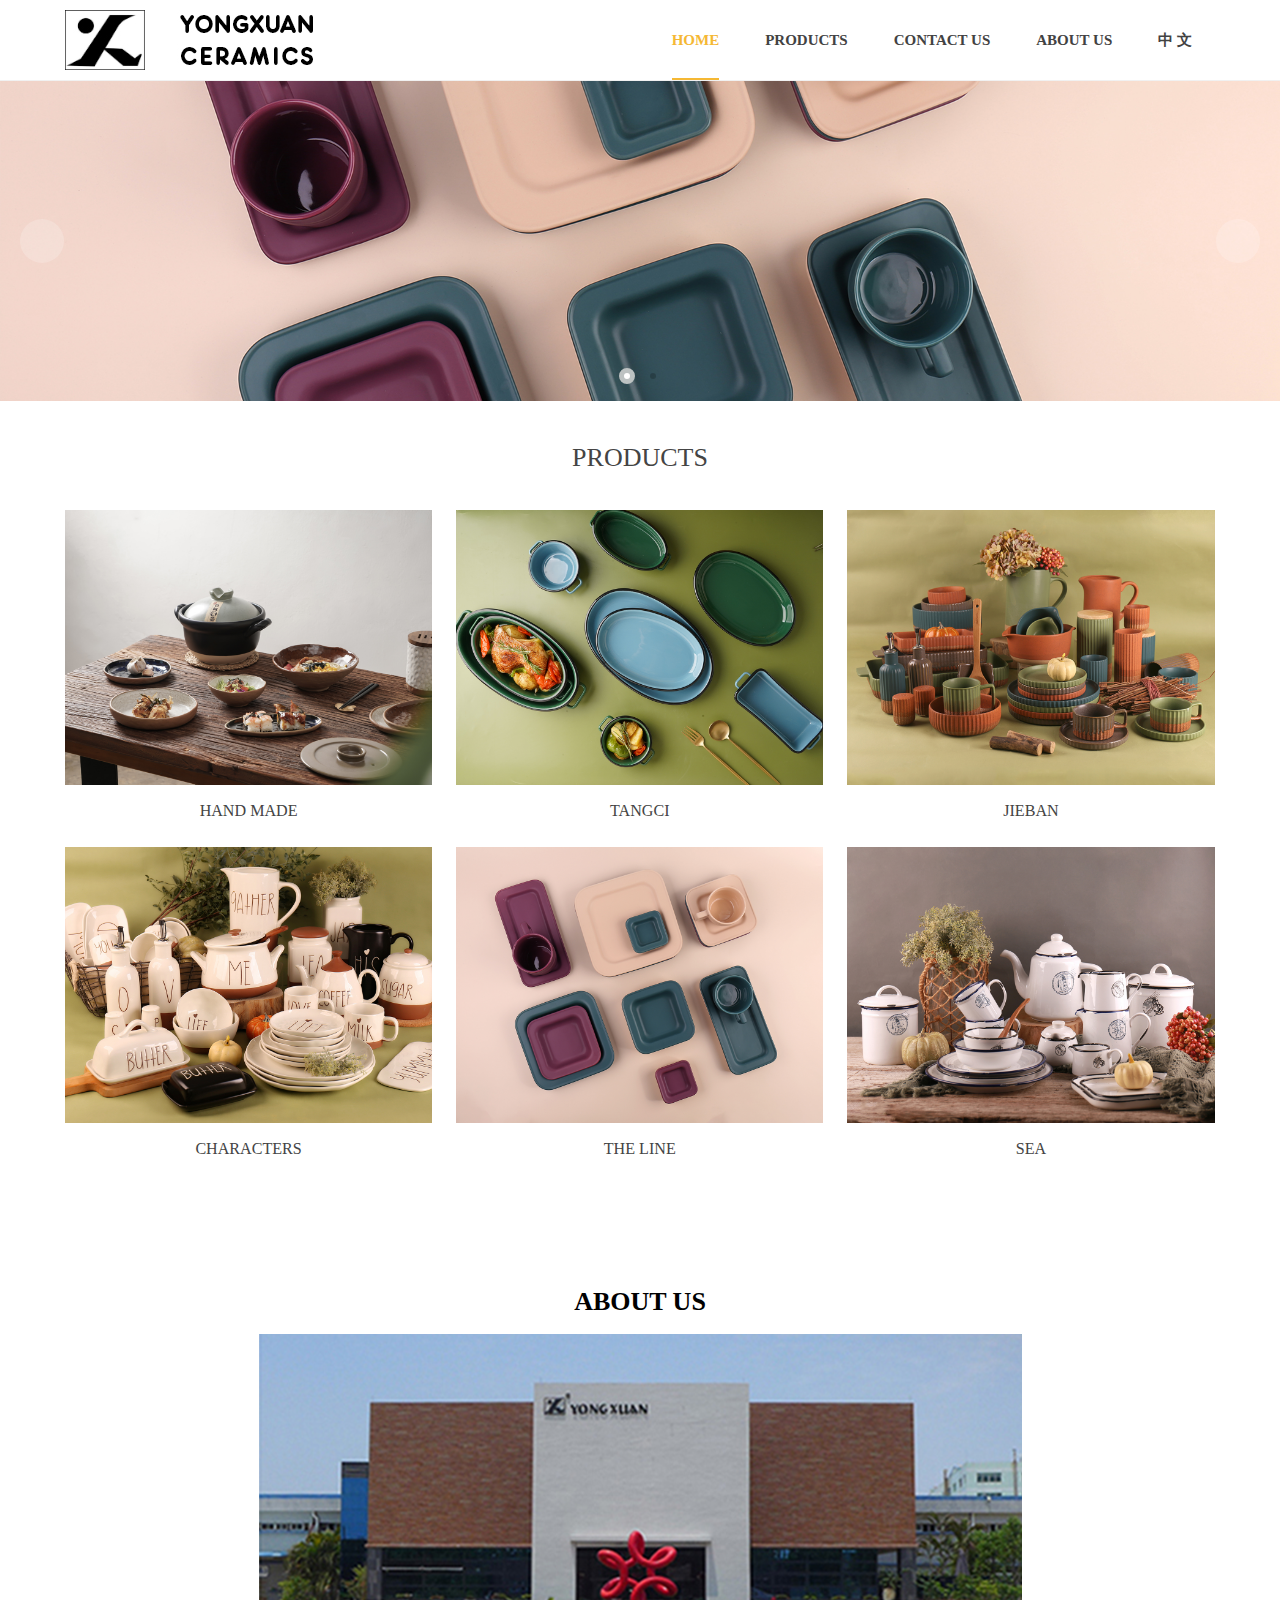
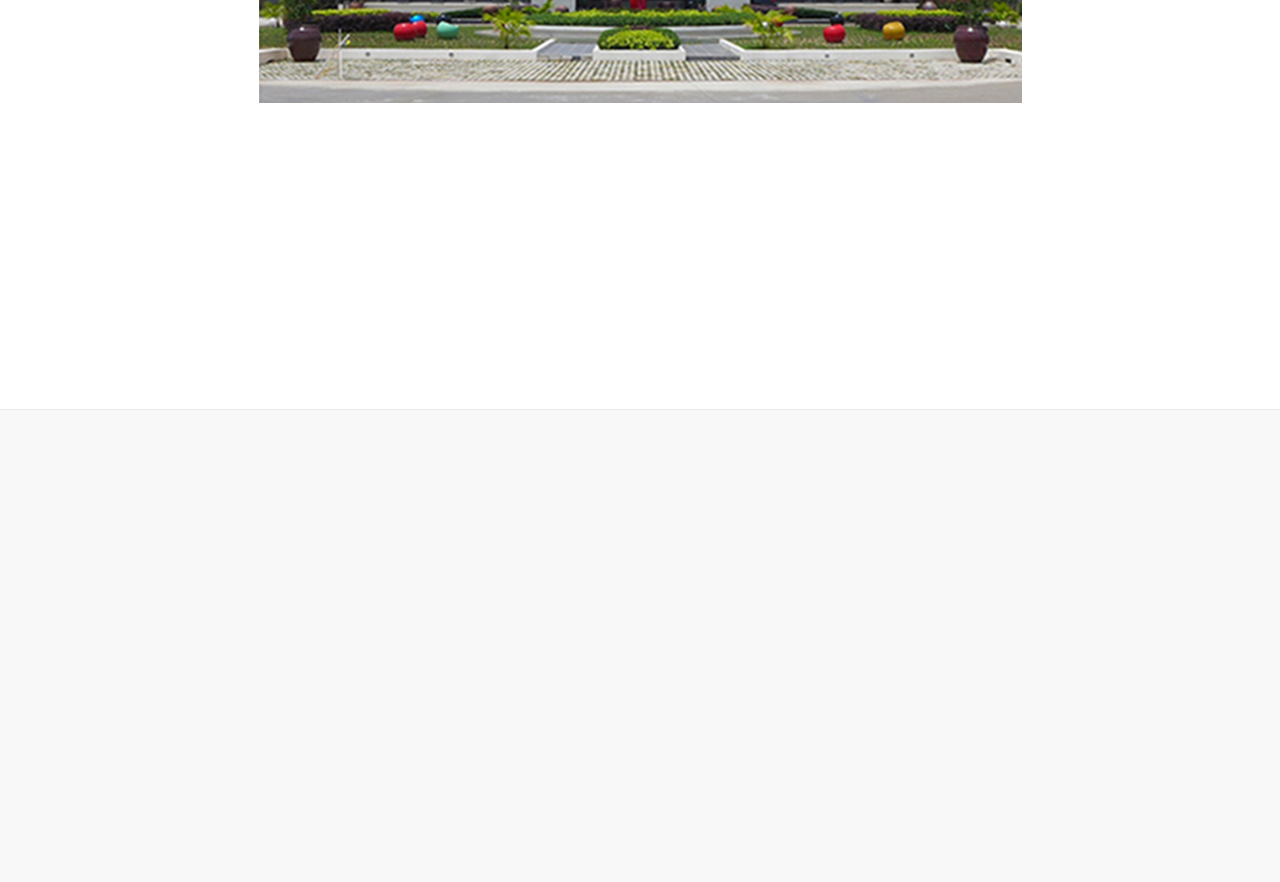
==== commit 70210862: "feat: init" ====
--- a/index.html
+++ b/index.html
@@ -1,113 +1,122 @@
 <!DOCTYPE HTML>
 <html>
 <head>
-<title>HOME</title>
-<meta charset="utf-8">
-<meta http-equiv="X-UA-Compatible" content="IE=edge">
-<meta name="viewport" content="width=device-width, initial-scale=1">
-<meta content="yes" name="apple-mobile-web-app-capable">
-<meta content="yes" name="apple-touch-fullscreen">
-<meta content="" name="keywords">
-<meta content="" name="description">
-<meta content="initial-scale=1.0, minimum-scale=1.0, maximum-scale=2.0, user-scalable=no, width=device-width" name="viewport" />
-<link rel="icon" href="resource/5f1c0148d9e52.ico" type="image/x-icon" /><link rel="stylesheet" href="template/css/fontawesome/css/font-awesome.css">
-<link rel="stylesheet" href="template/css/global.css">
-<link rel="stylesheet" href="template/css/widget.css">
-<link rel="stylesheet" href="template/css/variousComponents.css">
-<link rel="stylesheet" href="template/css/images.css">
-<link rel="stylesheet" href="template/614/css/theme.css">
-<link rel="stylesheet" href="template/614/css/color_0.css">
-<script src="template/js/jquery-3.6.0.min.js"></script>
-<!--[if !IE]><!-->
-<script src="template/js/base.js"></script>
-<!--<![endif]-->
-<!--[if gte IE 9]>
-<script src="template/js/base.js"></script>
-<![endif]-->
-<!--[if lt IE 9]>
-      <link rel="stylesheet" href="template/614/css/fontawesome/css/font-awesome-ie7.min.css">
-      <script src="template/js/selectivizr.js"></script>
-      <script src="//cdn.bootcss.com/html5shiv/3.7.2/html5shiv.min.js"></script>
-      <script src="//cdn.bootcss.com/respond.js/1.4.2/respond.min.js"></script>
-      <script src="//cdn.bootcss.com/modernizr/2.8.2/modernizr.min.js"></script>
+    <title>HOME</title>
+    <meta charset="utf-8">
+    <meta http-equiv="X-UA-Compatible" content="IE=edge">
+    <meta name="viewport" content="width=device-width, initial-scale=1">
+    <meta content="yes" name="apple-mobile-web-app-capable">
+    <meta content="yes" name="apple-touch-fullscreen">
+    <meta content="" name="keywords">
+    <meta content="" name="description">
+    <meta content="initial-scale=1.0, minimum-scale=1.0, maximum-scale=2.0, user-scalable=no, width=device-width" name="viewport"/>
+    <link rel="icon" href="resource/5f1c0148d9e52.ico" type="image/x-icon"/>
+    <link rel="stylesheet" href="template/css/fontawesome/css/font-awesome.css">
+    <link rel="stylesheet" href="template/css/global.css">
+    <link rel="stylesheet" href="template/css/widget.css">
+    <link rel="stylesheet" href="template/css/variousComponents.css">
+    <link rel="stylesheet" href="template/css/images.css">
+    <link rel="stylesheet" href="template/614/css/theme.css">
+    <link rel="stylesheet" href="template/614/css/color_0.css">
+    <script src="template/js/jquery-3.6.0.min.js"></script>
+    <!--[if !IE]><!-->
+    <script src="template/js/base.js"></script>
+    <!--<![endif]-->
+    <!--[if gte IE 9]>
+    <script src="template/js/base.js"></script>
     <![endif]-->
-<link href="public/naples/plugins/lightbox/css/lightbox.min.css" rel="stylesheet">
-<link rel="stylesheet" href="template/banner/css/swiper.min.css">
-<script src="template/banner/js/swiper.min.js"></script> <script src="template/js/jquery.SuperSlide.js"></script>
-<script src="template/js/common.js?1"></script>
-<script src="template/614/js/theme.js"></script>
-<!-- feib -->
-<script type="text/javascript" src="public/naples/plugins/layer/layer.js"></script>
-<script type="text/javascript" src="forum/language.js?lanno=en&_csrf=3a645cUsauklr%2BLri827YA0I6%2BIaXbTcZBlBhGI8fqgSs5AYGC4LAh2YQTkkzUGuGzC9r63Y3mqg8aH47A"></script>
-<script type="text/javascript" src="forum/ajax-url.js?lanno=en&_csrf=3a645cUsauklr%2BLri827YA0I6%2BIaXbTcZBlBhGI8fqgSs5AYGC4LAh2YQTkkzUGuGzC9r63Y3mqg8aH47A"></script>
-<!-- plugins -->
-<script type="text/javascript" src="public/naples/plugins/jQuery.formsValidation.js"></script>
-<script type="text/javascript" src="public/naples/plugins/jQuery.nodeCommon.js"></script>
-<script type="text/javascript" src="public/naples/plugins/extend.js"></script>
-<link rel="stylesheet" href="template/css/animate.min.css">
-<script src="template/js/animate.min.js"></script> 
-<script type="text/javascript" src="template/js/components.js"></script>
-<script type="text/javascript" src="public/naples/js/jquery.menu_style.js"></script>
-<script type="text/javascript" src="public/naples/js/jquery.init.js"></script>
-<link rel="stylesheet" href="template/css/jquery.mCustomScrollbar.css">
-<script src="template/js/jquery.mCustomScrollbar.concat.min.js"></script>
-<script type="text/javascript">
-$(function(){
-    dataAnimate();
-    (function($,lanno){
-        if(lanno === "" || lanno === "default"){
-            return '';
-        }
-
-        $(".w-languege").each(function(){
-            $(this).find("a").each(function(){
-                if($(this).data("lanno") === lanno){
-                    $(this).addClass("cur");
-                }else{
-                    if($(this).hasClass("cur")){
-                        $(this).removeClass("cur");
-                    }
+    <!--[if lt IE 9]>
+    <link rel="stylesheet" href="template/614/css/fontawesome/css/font-awesome-ie7.min.css">
+    <script src="template/js/selectivizr.js"></script>
+    <script src="//cdn.bootcss.com/html5shiv/3.7.2/html5shiv.min.js"></script>
+    <script src="//cdn.bootcss.com/respond.js/1.4.2/respond.min.js"></script>
+    <script src="//cdn.bootcss.com/modernizr/2.8.2/modernizr.min.js"></script>
+    <![endif]-->
+    <link href="public/naples/plugins/lightbox/css/lightbox.min.css" rel="stylesheet">
+    <link rel="stylesheet" href="template/banner/css/swiper.min.css">
+    <script src="template/banner/js/swiper.min.js"></script>
+    <script src="template/js/jquery.SuperSlide.js"></script>
+    <script src="template/js/common.js?1"></script>
+    <script src="template/614/js/theme.js"></script>
+    <!-- feib -->
+    <script type="text/javascript" src="public/naples/plugins/layer/layer.js"></script>
+    <script type="text/javascript"
+            src="forum/language.js?lanno=en&_csrf=3a645cUsauklr%2BLri827YA0I6%2BIaXbTcZBlBhGI8fqgSs5AYGC4LAh2YQTkkzUGuGzC9r63Y3mqg8aH47A"></script>
+    <script type="text/javascript"
+            src="forum/ajax-url.js?lanno=en&_csrf=3a645cUsauklr%2BLri827YA0I6%2BIaXbTcZBlBhGI8fqgSs5AYGC4LAh2YQTkkzUGuGzC9r63Y3mqg8aH47A"></script>
+    <!-- plugins -->
+    <script type="text/javascript" src="public/naples/plugins/jQuery.formsValidation.js"></script>
+    <script type="text/javascript" src="public/naples/plugins/jQuery.nodeCommon.js"></script>
+    <script type="text/javascript" src="public/naples/plugins/extend.js"></script>
+    <link rel="stylesheet" href="template/css/animate.min.css">
+    <script src="template/js/animate.min.js"></script>
+    <script type="text/javascript" src="template/js/components.js"></script>
+    <script type="text/javascript" src="public/naples/js/jquery.menu_style.js"></script>
+    <script type="text/javascript" src="public/naples/js/jquery.init.js"></script>
+    <link rel="stylesheet" href="template/css/jquery.mCustomScrollbar.css">
+    <script src="template/js/jquery.mCustomScrollbar.concat.min.js"></script>
+    <script type="text/javascript">
+        $(function(){
+            dataAnimate();
+            (function($,lanno){
+                if(lanno === "" || lanno === "default"){
+                    return '';
                 }
-            });
+
+                $(".w-languege").each(function(){
+                    $(this).find("a").each(function(){
+                        if($(this).data("lanno") === lanno){
+                            $(this).addClass("cur");
+                        }else{
+                            if($(this).hasClass("cur")){
+                                $(this).removeClass("cur");
+                            }
+                        }
+                    });
+                });
+
+                $('.w-languege-dropDown').each(function(){
+                    let lanTitle = $(this).find('.select-lang .cur').html();
+                    $(this).find('.cur-lang span').html(lanTitle);
+                });
+
+            })(jQuery,"en");
         });
-        
-        $('.w-languege-dropDown').each(function(){
-            let lanTitle = $(this).find('.select-lang .cur').html();
-            $(this).find('.cur-lang span').html(lanTitle);
-        });
-
-    })(jQuery,"en");
-});
+    </script>
+
+    <script>
+        (function(){
+            var bp = document.createElement('script');
+            var curProtocol = window.location.protocol.split(':')[0];
+            if (curProtocol === 'https') {
+                bp.src = 'https://zz.bdstatic.com/linksubmit/push.js';
+            }
+            else {
+                bp.src = 'http://push.zhanzhang.baidu.com/push.js';
+            }
+            var s = document.getElementsByTagName("script")[0];
+            s.parentNode.insertBefore(bp, s);
+        })();
+    </script>
+</head>
+<body>
+
+<script>var page = {pageId:36022};</script>
+<script>var pages = [{"id":"36022","name":"HOME","url":"index.html"},
+<script>var pages = [{"id":"36022","name":"HOME","url":"index.html"},
+{"id":"36025","name":"PRODUCTS","url":"\/cate-36025.html"},
+{"id":"36026","name":"CONTACT US","url":"\/page-36026.html"},
+{"id":"36023","name":"ABOUT US","url":"\/page-36023.html"},
+{"id":"36027","name":"中 文","url":"index_cn.html"}];
+var currentTheme = 614;var isSubmenuShow = 1;;
 </script>
-
-<script>
-(function(){
-    var bp = document.createElement('script');
-    var curProtocol = window.location.protocol.split(':')[0];
-    if (curProtocol === 'https') {
-        bp.src = 'https://zz.bdstatic.com/linksubmit/push.js';        
-    }
-    else {
-        bp.src = 'http://push.zhanzhang.baidu.com/push.js';
-    }
-    var s = document.getElementsByTagName("script")[0];
-    s.parentNode.insertBefore(bp, s);
-})();
-</script></head>
-<body>
-
-<script>var page = {pageId:36022};</script>
-<script>var pages = [{"id":"36022","name":"HOME","url":"\/index.html"},{"id":"36025","name":"PRODUCTS","url":"\/cate-36025.html"},{"id":"36024","name":"NEWS CENTER","url":"\/list-36024.html"},{"id":"36026","name":"CONTACT US","url":"\/page-36026.html"},{"id":"36023","name":"ABOUT US","url":"\/page-36023.html"}];
-var currentTheme = 614;var isSubmenuShow = 1;;</script>
 <div class="body">
     <div class="w-container w-header w-header-common">
         <div class="topLogBox topLogBoxPc">
             <div class="topLogBox-in">
-                <div class="clearfix"> 
-                     
-                     
-                     
-                     
+                <div class="clearfix">
+
+
                 </div>
             </div>
         </div>
@@ -116,61 +125,100 @@
             <div class="nav_right_mask"></div>
             <div class="row_top clearfix">
                 <div class="column column3">
-                    <div class="col-logo"> 
+                    <div class="col-logo">
                         <div class="w-logo">
-    
-    <a  href="/index.html"  class="w-logo-img"  > <img src="resource/5f0eb93c33a6a.jpg"/> </a>
-</div> 
+
+                            <a href="index.html" class="w-logo-img"> <img src="resource/5f0eb93c33a6a.jpg"/> </a>
+                        </div>
                     </div>
                 </div>
-                <div class="column column9 clearfix"> 
-                    <style type="text/css">@media (min-width:1201px){.w-nav .submenu li a{}.w-nav .submenu li:hover > a, .w-nav .submenu li.active > a{}}.w-nav .nav_inner > li > a, .w-nav .nav_inner > li > .li-parent-div > a{font-weight:bold\9;}@media (min-width:960px){.w-nav .nav_inner > li > a, .w-nav .nav_inner > li > .li-parent-div > a{font-weight:bold;}}</style><div class="w-nav w-nav1 g-active-add"><div class="w-nav-in"><ul class="nav_inner clearfix" id="g-web-ul-menu" style="display:none;"><li  data-menuid="36022"><a href = "/index.html" data-action = "36022" >HOME</a><i class="nav_simpline_cur"></i></li><li data-menuid="36025"><a href = "/cate-36025.html" data-action = "36025" >PRODUCTS</a><i class="nav_simpline_cur"></i></li><li data-menuid="36024"><a href = "/list-36024.html" data-action = "36024" >NEWS CENTER</a><i class="nav_simpline_cur"></i></li><li  data-menuid="36026"><a href = "/page-36026.html" data-action = "36026" >CONTACT US</a><i class="nav_simpline_cur"></i></li><li  data-menuid="36023"><a href = "/page-36023.html" data-action = "36023" >ABOUT US</a><i class="nav_simpline_cur"></i></li><div class="nav_moveBox"></div></ul></div></div><script type="text/javascript">
-    (function($){
-        if($(".g-active-add").length > 0){
-            var joinMenu = ["36022"];
-            for(var i in joinMenu){
-                $(".g-active-add li").each(function(key){
-                    if($(this).data("menuid") == joinMenu[i]){
-                        $(this).addClass("active");
-                    }
-                });
-                $(".navSubX li").each(function(key){
-                    if($(this).data("menuid") == joinMenu[i]){
-                        $(this).addClass("active");
-                    }
-                });
-            }
-        }
-    })(jQuery);
-</script> 
+                <div class="column column9 clearfix">
+                    <style type="text/css">
+                        @media (min-width:1201px){.w-nav .submenu li a{}.w-nav .submenu li:hover > a, .w-nav .submenu li.active > a{}}.w-nav .nav_inner > li > a, .w-nav .nav_inner > li > .li-parent-div > a{font-weight:bold\9;}@media (min-width:960px){.w-nav .nav_inner > li > a, .w-nav .nav_inner > li > .li-parent-div > a{font-weight:bold;}}
+                    </style>
+                    <div class="w-nav w-nav1 g-active-add">
+                        <div class="w-nav-in">
+                            <ul class="nav_inner clearfix" id="g-web-ul-menu" style="display:none;">
+                                <li data-menuid="36022"><a href="index.html" data-action="36022">HOME</a><i
+                                        class="nav_simpline_cur"></i></li>
+                                <li data-menuid="36025"><a href="/cate-36025.html" data-action="36025">PRODUCTS</a><i
+                                        class="nav_simpline_cur"></i></li>
+                                <li data-menuid="36026"><a href="/page-36026.html" data-action="36026">CONTACT US</a><i
+                                        class="nav_simpline_cur"></i></li>
+                                <li data-menuid="36023"><a href="/page-36023.html" data-action="36023">ABOUT US</a><i
+                                        class="nav_simpline_cur"></i></li>
+                                <li data-menuid="36027"><a href="index_cn.html" data-action="36023">中 文</a><i
+                                        class="nav_simpline_cur"></i></li>
+                                <div class="nav_moveBox"></div>
+                            </ul>
+                        </div>
+                    </div>
+                    <script type="text/javascript">
+                        (function($){
+                            if($(".g-active-add").length > 0){
+                                var joinMenu = ["36022"];
+                                for(var i in joinMenu){
+                                    $(".g-active-add li").each(function(key){
+                                        if($(this).data("menuid") == joinMenu[i]){
+                                            $(this).addClass("active");
+                                        }
+                                    });
+                                    $(".navSubX li").each(function(key){
+                                        if($(this).data("menuid") == joinMenu[i]){
+                                            $(this).addClass("active");
+                                        }
+                                    });
+                                }
+                            }
+                        })(jQuery);
+                    </script>
                 </div>
             </div>
-            <div class="col-right clearfix"> 
-                <style type="text/css">@media (min-width:1201px){.w-nav .submenu li a{}.w-nav .submenu li:hover > a, .w-nav .submenu li.active > a{}}.w-nav .nav_inner > li > a, .w-nav .nav_inner > li > .li-parent-div > a{font-weight:bold\9;}@media (min-width:960px){.w-nav .nav_inner > li > a, .w-nav .nav_inner > li > .li-parent-div > a{font-weight:bold;}}</style><div class="w-nav g-active-add"><div class="w-nav-in"><ul class="nav_inner clearfix"><li  data-menuid="36022"><a href = "/index.html" data-action = "36022" >HOME</a><i class="nav_simpline_cur"></i></li><li data-menuid="36025"><a href = "/cate-36025.html" data-action = "36025" >PRODUCTS</a><i class="nav_simpline_cur"></i></li><li data-menuid="36024"><a href = "/list-36024.html" data-action = "36024" >NEWS CENTER</a><i class="nav_simpline_cur"></i></li><li  data-menuid="36026"><a href = "/page-36026.html" data-action = "36026" >CONTACT US</a><i class="nav_simpline_cur"></i></li><li  data-menuid="36023"><a href = "/page-36023.html" data-action = "36023" >ABOUT US</a><i class="nav_simpline_cur"></i></li><div class="nav_moveBox"></div></ul></div></div><script type="text/javascript">
-    (function($){
-        if($(".g-active-add").length > 0){
-            var joinMenu = ["36022"];
-            for(var i in joinMenu){
-                $(".g-active-add li").each(function(key){
-                    if($(this).data("menuid") == joinMenu[i]){
-                        $(this).addClass("active");
-                    }
-                });
-                $(".navSubX li").each(function(key){
-                    if($(this).data("menuid") == joinMenu[i]){
-                        $(this).addClass("active");
-                    }
-                });
-            }
-        }
-    })(jQuery);
-</script>                <div class="topLogBox topLogBoxTel">
+            <div class="col-right clearfix">
+                <style type="text/css">
+                    @media (min-width:1201px){.w-nav .submenu li a{}.w-nav .submenu li:hover > a, .w-nav .submenu li.active > a{}}.w-nav .nav_inner > li > a, .w-nav .nav_inner > li > .li-parent-div > a{font-weight:bold\9;}@media (min-width:960px){.w-nav .nav_inner > li > a, .w-nav .nav_inner > li > .li-parent-div > a{font-weight:bold;}}
+                </style>
+                <div class="w-nav g-active-add">
+                    <div class="w-nav-in">
+                        <ul class="nav_inner clearfix">
+                            <li data-menuid="36022"><a href="index.html" data-action="36022">HOME</a><i
+                                    class="nav_simpline_cur"></i></li>
+                            <li data-menuid="36025"><a href="/cate-36025.html" data-action="36025">PRODUCTS</a><i
+                                    class="nav_simpline_cur"></i></li>
+                            <li data-menuid="36026"><a href="/page-36026.html" data-action="36026">CONTACT US</a><i
+                                    class="nav_simpline_cur"></i></li>
+                            <li data-menuid="36023"><a href="/page-36023.html" data-action="36023">ABOUT US</a><i
+                                    class="nav_simpline_cur"></i></li>
+                            <li data-menuid="36023"><a href="index_cn.html" data-action="36023">中 文</a><i
+                                    class="nav_simpline_cur"></i></li>
+                            <div class="nav_moveBox"></div>
+                        </ul>
+                    </div>
+                </div>
+                <script type="text/javascript">
+                    (function($){
+                        if($(".g-active-add").length > 0){
+                            var joinMenu = ["36022"];
+                            for(var i in joinMenu){
+                                $(".g-active-add li").each(function(key){
+                                    if($(this).data("menuid") == joinMenu[i]){
+                                        $(this).addClass("active");
+                                    }
+                                });
+                                $(".navSubX li").each(function(key){
+                                    if($(this).data("menuid") == joinMenu[i]){
+                                        $(this).addClass("active");
+                                    }
+                                });
+                            }
+                        }
+                    })(jQuery);
+                </script>
+                <div class="topLogBox topLogBoxTel">
                     <div class="topLogBox-in">
-                        <div class="col-com"> 
-                             
-                             
-                             
-                             
+                        <div class="col-com">
+
+
                         </div>
                     </div>
                 </div>
@@ -178,606 +226,553 @@
         </div>
     </div>
     <style type="text/css">
-    @media (max-width:767px){
-        .bannerBox{width:100%; margin-left:-0%;}
-    }
-</style>
-<section class="w-container bannerBox ">
+        @media (max-width:767px){
+            .bannerBox{width:100%; margin-left:-0%;}
+        }
+    </style>
+    <section class="w-container bannerBox ">
         <div class="banner">
-        <ul class="bxslider">
-                                                <li>
-                        <a href="javascript:void(0);" target="_self">
-                            <img src="resource/5f1beaee36205.jpg" alt="" title=""
-                             />
-                        </a>
-                    </li>
-                                    <li>
-                        <a href="javascript:void(0);" target="_self">
-                            <img src="resource/5f1beaea7d1d7.jpg" alt="" title=""
-                             />
-                        </a>
-                    </li>
-                                    </ul>
-        <script src="template/js/jquery.bxslider.js"></script>
-        <link rel="stylesheet" href="template/css/jquery.bxslider.css">
-        <script type="text/javascript">
-            var scale = '';
-            var speed = 500;
-            var pause = 5;
-            $(function () {
-                $('.banner>ul').bxSlider({
-                    mode: 'fade', /*滚动方式 fade、vertical、horizontal */
-                    auto: true, /*自动滚动*/
-                    autoControls: false, /*自动滚动按钮*/
-                    infiniteLoop: true, /*循环滚动*/
-                    hideControlOnEnd: true, /*无效按钮隐藏*/
-                    adaptiveHeight: true, /*图片是否实际缩放比高度显示控制，图片比例不一样高度变化*/
-                    minSlides: 1,
-                    maxSlides: 1,
-                    scale: scale,
-                    speed: speed,
-                    pause: pause * 1000
+            <ul class="bxslider">
+                <li>
+                    <a href="javascript:void(0);" target="_self">
+                        <img src="resource/5f1beaee36205.jpg" alt="" title=""
+                        />
+                    </a>
+                </li>
+                <li>
+                    <a href="javascript:void(0);" target="_self">
+                        <img src="resource/5f1beaea7d1d7.jpg" alt="" title=""
+                        />
+                    </a>
+                </li>
+            </ul>
+            <script src="template/js/jquery.bxslider.js"></script>
+            <link rel="stylesheet" href="template/css/jquery.bxslider.css">
+            <script type="text/javascript">
+                var scale = '';
+                var speed = 500;
+                var pause = 5;
+                $(function () {
+                    $('.banner>ul').bxSlider({
+                        mode: 'fade', /*滚动方式 fade、vertical、horizontal */
+                        auto: true, /*自动滚动*/
+                        autoControls: false, /*自动滚动按钮*/
+                        infiniteLoop: true, /*循环滚动*/
+                        hideControlOnEnd: true, /*无效按钮隐藏*/
+                        adaptiveHeight: true, /*图片是否实际缩放比高度显示控制，图片比例不一样高度变化*/
+                        minSlides: 1,
+                        maxSlides: 1,
+                        scale: scale,
+                        speed: speed,
+                        pause: pause * 1000
+                    });
                 });
-            });
-        </script> 
-    </div>
-</section>    
-    <div class="w-container w-main"> 
-        <div class="w-section pdTop-large pdBottom-large"  id="section-503855"><div class="row" style="max-width:;"><div class="row-mask" ></div><div class="wrap-content-in  pdTop-default pdBottom-default" data-id="503855" data-type="31"><h2 style="display:none;">PRODUCTS</h2><h2 style="display:none;"></h2><div class="li-div" data-comunique="b25167e8e23293d10400f24c29728462">
-    <div class="not-animated w-title w-title16" data-animate="fadeInUp" style="">
-        <div class="w-title-in">
-            <div class="w-title-inner">
-                <div class="title-h-in">
-                    <h2 class="color_main color_h" style="" data-type="title">PRODUCTS</h2>
-                    <span class="color_vice color_span" style="" data-type="subtitle"></span>
+            </script>
+        </div>
+    </section>
+    <div class="w-container w-main">
+        <div class="w-section pdTop-large pdBottom-large" id="section-503855">
+            <div class="row" style="max-width:;">
+                <div class="row-mask"></div>
+                <div class="wrap-content-in  pdTop-default pdBottom-default" data-id="503855" data-type="31"><h2
+                        style="display:none;">PRODUCTS</h2>
+                    <h2 style="display:none;"></h2>
+                    <div class="li-div" data-comunique="b25167e8e23293d10400f24c29728462">
+                        <div class="not-animated w-title w-title16" data-animate="fadeInUp" style="">
+                            <div class="w-title-in">
+                                <div class="w-title-inner">
+                                    <div class="title-h-in">
+                                        <h2 class="color_main color_h" style="" data-type="title">PRODUCTS</h2>
+                                        <span class="color_vice color_span" style="" data-type="subtitle"></span>
+                                    </div>
+                                </div>
+                            </div>
+                        </div>
+                    </div>
+                    <div class="li-div" data-comunique="0b8c034ad35579294e35895cf63dd114">
+                        <div class="w-space space-b noChoose" style="height:20px;">
+                            <div class="stretch-b"></div>
+                        </div>
+                    </div>
+                    <style type="text/css">
+                        .w-productList1 .g-f64376208dc94d8983b91829dcaebc40{ width:33.32%; *width:33.32%;}
+                    </style>
+                    <div class="li-div" data-comunique="f64376208dc94d8983b91829dcaebc40"
+                         id="products-f64376208dc94d8983b91829dcaebc40">
+                        <div class="not-animated w-productList w-productList1" data-animate="fadeInUp"
+                             style="text-align:center;">
+                            <div class="w-productList-in clearfix">
+                                <div class="w-prd-list-cell g-f64376208dc94d8983b91829dcaebc40">
+                                    <div class="w-prd-list-cell-in">
+                                        <div class="w-prd-con">
+                                            <div class="w-prd-imgbox imgScaleBig"><a target="_blank"
+                                                                                     href="/product-36025-144455.html"
+                                                                                     class="img-count w-prd-img">
+                                                <div class="aspectRatio" style="padding-bottom:75%;"></div>
+                                                <div class="img-count-in"><img alt="" title=""
+                                                                               src="resource/5f1be4f2324c3.jpg"/></div>
+                                            </a></div>
+                                            <div class="w-prd-infobox" style="text-align:center;">
+                                                <h2 class="w-prd-name" style=""><a target="_blank"
+                                                                                   href="/product-36025-144455.html">HAND
+                                                    MADE</a></h2>
+                                                <div class="w-prd-sum" style="display:none;"></div>
+                                            </div>
+                                        </div>
+                                    </div>
+                                </div>
+                                <div class="w-prd-list-cell g-f64376208dc94d8983b91829dcaebc40">
+                                    <div class="w-prd-list-cell-in">
+                                        <div class="w-prd-con">
+                                            <div class="w-prd-imgbox imgScaleBig"><a target="_blank"
+                                                                                     href="/product-36025-144454.html"
+                                                                                     class="img-count w-prd-img">
+                                                <div class="aspectRatio" style="padding-bottom:75%;"></div>
+                                                <div class="img-count-in"><img alt="" title=""
+                                                                               src="resource/5f1be4f5b0c8a.jpg"/></div>
+                                            </a></div>
+                                            <div class="w-prd-infobox" style="text-align:center;">
+                                                <h2 class="w-prd-name" style=""><a target="_blank"
+                                                                                   href="/product-36025-144454.html">TANGCI</a>
+                                                </h2>
+                                                <div class="w-prd-sum" style="display:none;">
+                                                    做一个有品质、有气质，受人喜欢、受人尊敬的品牌，这在LifeVC，是最核心的价值观。珍惜品牌声誉，用心为她们设计、生产最优质的产品。珍惜品牌声誉，用心为她们设计、生产最优质的产品。珍惜品牌声誉，用心为她们设计、生产最优质的产品。珍惜品牌声誉，用心为她们设计、生产最优质的产品。
+
+                                                    颜色：白色 / 黑色
+                                                    尺寸：40*60
+                                                </div>
+                                            </div>
+                                        </div>
+                                    </div>
+                                </div>
+                                <div class="w-prd-list-cell g-f64376208dc94d8983b91829dcaebc40">
+                                    <div class="w-prd-list-cell-in">
+                                        <div class="w-prd-con">
+                                            <div class="w-prd-imgbox imgScaleBig"><a target="_blank"
+                                                                                     href="/product-36025-144453.html"
+                                                                                     class="img-count w-prd-img">
+                                                <div class="aspectRatio" style="padding-bottom:75%;"></div>
+                                                <div class="img-count-in"><img alt="" title=""
+                                                                               src="resource/5f1be4f772ff8.jpg"/></div>
+                                            </a></div>
+                                            <div class="w-prd-infobox" style="text-align:center;">
+                                                <h2 class="w-prd-name" style=""><a target="_blank"
+                                                                                   href="/product-36025-144453.html">JIEBAN</a>
+                                                </h2>
+                                                <div class="w-prd-sum" style="display:none;">
+                                                    做一个有品质、有气质，受人喜欢、受人尊敬的品牌，这在LifeVC，是最核心的价值观。珍惜品牌声誉，用心为她们设计、生产最优质的产品。珍惜品牌声誉，用心为她们设计、生产最优质的产品。珍惜品牌声誉，用心为她们设计、生产最优质的产品。珍惜品牌声誉，用心为她们设计、生产最优质的产品。
+
+                                                    颜色：白色 / 黑色
+                                                    尺寸：40*60
+                                                </div>
+                                            </div>
+                                        </div>
+                                    </div>
+                                </div>
+                                <div class="w-prd-list-cell g-f64376208dc94d8983b91829dcaebc40">
+                                    <div class="w-prd-list-cell-in">
+                                        <div class="w-prd-con">
+                                            <div class="w-prd-imgbox imgScaleBig"><a target="_blank"
+                                                                                     href="/product-36025-144452.html"
+                                                                                     class="img-count w-prd-img">
+                                                <div class="aspectRatio" style="padding-bottom:75%;"></div>
+                                                <div class="img-count-in"><img alt="" title=""
+                                                                               src="resource/5f1be4faa8427.jpg"/></div>
+                                            </a></div>
+                                            <div class="w-prd-infobox" style="text-align:center;">
+                                                <h2 class="w-prd-name" style=""><a target="_blank"
+                                                                                   href="/product-36025-144452.html">CHARACTERS</a>
+                                                </h2>
+                                                <div class="w-prd-sum" style="display:none;">
+                                                    做一个有品质、有气质，受人喜欢、受人尊敬的品牌，这在LifeVC，是最核心的价值观。珍惜品牌声誉，用心为她们设计、生产最优质的产品。珍惜品牌声誉，用心为她们设计、生产最优质的产品。珍惜品牌声誉，用心为她们设计、生产最优质的产品。珍惜品牌声誉，用心为她们设计、生产最优质的产品。
+
+                                                    颜色：白色 / 黑色
+                                                    尺寸：40*60
+                                                </div>
+                                            </div>
+                                        </div>
+                                    </div>
+                                </div>
+                                <div class="w-prd-list-cell g-f64376208dc94d8983b91829dcaebc40">
+                                    <div class="w-prd-list-cell-in">
+                                        <div class="w-prd-con">
+                                            <div class="w-prd-imgbox imgScaleBig"><a target="_blank"
+                                                                                     href="/product-36025-144451.html"
+                                                                                     class="img-count w-prd-img">
+                                                <div class="aspectRatio" style="padding-bottom:75%;"></div>
+                                                <div class="img-count-in"><img alt="" title=""
+                                                                               src="resource/5f1be500c01ff.jpg"/></div>
+                                            </a></div>
+                                            <div class="w-prd-infobox" style="text-align:center;">
+                                                <h2 class="w-prd-name" style=""><a target="_blank"
+                                                                                   href="/product-36025-144451.html">THE
+                                                    LINE</a></h2>
+                                                <div class="w-prd-sum" style="display:none;">
+                                                    做一个有品质、有气质，受人喜欢、受人尊敬的品牌，这在LifeVC，是最核心的价值观。珍惜品牌声誉，用心为她们设计、生产最优质的产品。珍惜品牌声誉，用心为她们设计、生产最优质的产品。珍惜品牌声誉，用心为她们设计、生产最优质的产品。珍惜品牌声誉，用心为她们设计、生产最优质的产品。
+
+                                                    颜色：白色 / 黑色
+                                                    尺寸：40*60
+                                                </div>
+                                            </div>
+                                        </div>
+                                    </div>
+                                </div>
+                                <div class="w-prd-list-cell g-f64376208dc94d8983b91829dcaebc40">
+                                    <div class="w-prd-list-cell-in">
+                                        <div class="w-prd-con">
+                                            <div class="w-prd-imgbox imgScaleBig"><a target="_blank"
+                                                                                     href="/product-36025-144450.html"
+                                                                                     class="img-count w-prd-img">
+                                                <div class="aspectRatio" style="padding-bottom:75%;"></div>
+                                                <div class="img-count-in"><img alt="" title=""
+                                                                               src="resource/5f1be502c9e44.jpg"/></div>
+                                            </a></div>
+                                            <div class="w-prd-infobox" style="text-align:center;">
+                                                <h2 class="w-prd-name" style=""><a target="_blank"
+                                                                                   href="/product-36025-144450.html">SEA</a>
+                                                </h2>
+                                                <div class="w-prd-sum" style="display:none;">
+                                                    做一个有品质、有气质，受人喜欢、受人尊敬的品牌，这在LifeVC，是最核心的价值观。珍惜品牌声誉，用心为她们设计、生产最优质的产品。珍惜品牌声誉，用心为她们设计、生产最优质的产品。珍惜品牌声誉，用心为她们设计、生产最优质的产品。珍惜品牌声誉，用心为她们设计、生产最优质的产品。
+
+                                                    颜色：白色 / 黑色
+                                                    尺寸：40*60
+                                                </div>
+                                            </div>
+                                        </div>
+                                    </div>
+                                </div>
+                            </div>
+                        </div>
+                    </div>
+                    <script type="text/javascript">
+                        $(function () {
+                            $("#products-f64376208dc94d8983b91829dcaebc40").listRow({
+                                row: 3,
+                                rowList: ".w-prd-list-cell",
+                                rowFind: ".w-prd-infobox"
+                            });
+                        });
+                    </script>
+                    <div class="li-div" data-comunique="de888e8fd28dc71e45121d1ad40fddaa">
+                        <div class="w-space space-b noChoose" style="height:20px;">
+                            <div class="stretch-b"></div>
+                        </div>
+                    </div>
                 </div>
             </div>
         </div>
-    </div>
-</div>
-<div class="li-div" data-comunique="0b8c034ad35579294e35895cf63dd114">
-    <div class="w-space space-b noChoose"  style="height:20px;">
-        <div class="stretch-b"></div>
-    </div>
-</div><style type="text/css">
-    .w-productList1 .g-f64376208dc94d8983b91829dcaebc40{ width:33.32%; *width:33.32%;}
-</style>
-<div class="li-div" data-comunique="f64376208dc94d8983b91829dcaebc40" id="products-f64376208dc94d8983b91829dcaebc40">
-    <div class="not-animated w-productList w-productList1" data-animate="fadeInUp" style="text-align:center;">
-        <div class="w-productList-in clearfix">
-                                                <div class="w-prd-list-cell g-f64376208dc94d8983b91829dcaebc40">
-                        <div class="w-prd-list-cell-in">
-                            <div class="w-prd-con">
-                                <div class="w-prd-imgbox imgScaleBig"><a target="_blank" href="/product-36025-144455.html" class="img-count w-prd-img">
-                                        <div class="aspectRatio" style="padding-bottom:75%;"></div>
-                                        <div class="img-count-in"><img alt="" title="" src="resource/5f1be4f2324c3.jpg"  /></div>
-                                    </a></div>
-                                <div class="w-prd-infobox" style="text-align:center;">
-                                                                            <h2 class="w-prd-name" style=""><a target="_blank" href="/product-36025-144455.html">HAND MADE</a></h2>
-                                                                                                            <div class="w-prd-sum" style="display:none;"></div>
-                                </div>
+        <div class="w-section pdTop-large pdBottom-large" style="color:#ffffff;" id="section-503860">
+            <div class="row" style="max-width:;">
+                <div class="row-mask"></div>
+                <div class="w-title w-title16">
+                    <div class="title-h-in"><h2 class="color_main color_h"><span
+                            style="color: rgb(0, 0, 0);"><strong>ABOUT US</strong><br/></span></h2>
+                    </div>
+                </div>
+                <div class="wrap-content-in  pdTop-default pdBottom-default" data-id="503860" data-type="31">
+                    <div class="li-div" data-comunique="9394d9ced499102e3dd661e4da1a6a31"
+                         id="image-9394d9ced499102e3dd661e4da1a6a31">
+                        <div class="w-simImg" style="cursor:pointer;text-align:center;">
+                            <div class="image-w">
+                                <a title="" style="cursor:default;" href="javascript:void(0);">
+                                    <div class="imgBB">
+                                        <div class="img">
+                                            <img src="resource/5f0e759f3b4bf.png"/>
+                                        </div>
+                                    </div>
+                                    <div class="caption w-img-caption">
+                                        <div class="captionbg"></div>
+                                    </div>
+                                </a>
                             </div>
                         </div>
                     </div>
-                                    <div class="w-prd-list-cell g-f64376208dc94d8983b91829dcaebc40">
-                        <div class="w-prd-list-cell-in">
-                            <div class="w-prd-con">
-                                <div class="w-prd-imgbox imgScaleBig"><a target="_blank" href="/product-36025-144454.html" class="img-count w-prd-img">
-                                        <div class="aspectRatio" style="padding-bottom:75%;"></div>
-                                        <div class="img-count-in"><img alt="" title="" src="resource/5f1be4f5b0c8a.jpg"  /></div>
-                                    </a></div>
-                                <div class="w-prd-infobox" style="text-align:center;">
-                                                                            <h2 class="w-prd-name" style=""><a target="_blank" href="/product-36025-144454.html">TANGCI</a></h2>
-                                                                                                            <div class="w-prd-sum" style="display:none;">做一个有品质、有气质，受人喜欢、受人尊敬的品牌，这在LifeVC，是最核心的价值观。珍惜品牌声誉，用心为她们设计、生产最优质的产品。珍惜品牌声誉，用心为她们设计、生产最优质的产品。珍惜品牌声誉，用心为她们设计、生产最优质的产品。珍惜品牌声誉，用心为她们设计、生产最优质的产品。
-
-颜色：白色 / 黑色
-尺寸：40*60</div>
-                                </div>
-                            </div>
-                        </div>
-                    </div>
-                                    <div class="w-prd-list-cell g-f64376208dc94d8983b91829dcaebc40">
-                        <div class="w-prd-list-cell-in">
-                            <div class="w-prd-con">
-                                <div class="w-prd-imgbox imgScaleBig"><a target="_blank" href="/product-36025-144453.html" class="img-count w-prd-img">
-                                        <div class="aspectRatio" style="padding-bottom:75%;"></div>
-                                        <div class="img-count-in"><img alt="" title="" src="resource/5f1be4f772ff8.jpg"  /></div>
-                                    </a></div>
-                                <div class="w-prd-infobox" style="text-align:center;">
-                                                                            <h2 class="w-prd-name" style=""><a target="_blank" href="/product-36025-144453.html">JIEBAN</a></h2>
-                                                                                                            <div class="w-prd-sum" style="display:none;">做一个有品质、有气质，受人喜欢、受人尊敬的品牌，这在LifeVC，是最核心的价值观。珍惜品牌声誉，用心为她们设计、生产最优质的产品。珍惜品牌声誉，用心为她们设计、生产最优质的产品。珍惜品牌声誉，用心为她们设计、生产最优质的产品。珍惜品牌声誉，用心为她们设计、生产最优质的产品。
-
-颜色：白色 / 黑色
-尺寸：40*60</div>
-                                </div>
-                            </div>
-                        </div>
-                    </div>
-                                    <div class="w-prd-list-cell g-f64376208dc94d8983b91829dcaebc40">
-                        <div class="w-prd-list-cell-in">
-                            <div class="w-prd-con">
-                                <div class="w-prd-imgbox imgScaleBig"><a target="_blank" href="/product-36025-144452.html" class="img-count w-prd-img">
-                                        <div class="aspectRatio" style="padding-bottom:75%;"></div>
-                                        <div class="img-count-in"><img alt="" title="" src="resource/5f1be4faa8427.jpg"  /></div>
-                                    </a></div>
-                                <div class="w-prd-infobox" style="text-align:center;">
-                                                                            <h2 class="w-prd-name" style=""><a target="_blank" href="/product-36025-144452.html">CHARACTERS</a></h2>
-                                                                                                            <div class="w-prd-sum" style="display:none;">做一个有品质、有气质，受人喜欢、受人尊敬的品牌，这在LifeVC，是最核心的价值观。珍惜品牌声誉，用心为她们设计、生产最优质的产品。珍惜品牌声誉，用心为她们设计、生产最优质的产品。珍惜品牌声誉，用心为她们设计、生产最优质的产品。珍惜品牌声誉，用心为她们设计、生产最优质的产品。
-
-颜色：白色 / 黑色
-尺寸：40*60</div>
-                                </div>
-                            </div>
-                        </div>
-                    </div>
-                                    <div class="w-prd-list-cell g-f64376208dc94d8983b91829dcaebc40">
-                        <div class="w-prd-list-cell-in">
-                            <div class="w-prd-con">
-                                <div class="w-prd-imgbox imgScaleBig"><a target="_blank" href="/product-36025-144451.html" class="img-count w-prd-img">
-                                        <div class="aspectRatio" style="padding-bottom:75%;"></div>
-                                        <div class="img-count-in"><img alt="" title="" src="resource/5f1be500c01ff.jpg"  /></div>
-                                    </a></div>
-                                <div class="w-prd-infobox" style="text-align:center;">
-                                                                            <h2 class="w-prd-name" style=""><a target="_blank" href="/product-36025-144451.html">THE LINE</a></h2>
-                                                                                                            <div class="w-prd-sum" style="display:none;">做一个有品质、有气质，受人喜欢、受人尊敬的品牌，这在LifeVC，是最核心的价值观。珍惜品牌声誉，用心为她们设计、生产最优质的产品。珍惜品牌声誉，用心为她们设计、生产最优质的产品。珍惜品牌声誉，用心为她们设计、生产最优质的产品。珍惜品牌声誉，用心为她们设计、生产最优质的产品。
-
-颜色：白色 / 黑色
-尺寸：40*60</div>
-                                </div>
-                            </div>
-                        </div>
-                    </div>
-                                    <div class="w-prd-list-cell g-f64376208dc94d8983b91829dcaebc40">
-                        <div class="w-prd-list-cell-in">
-                            <div class="w-prd-con">
-                                <div class="w-prd-imgbox imgScaleBig"><a target="_blank" href="/product-36025-144450.html" class="img-count w-prd-img">
-                                        <div class="aspectRatio" style="padding-bottom:75%;"></div>
-                                        <div class="img-count-in"><img alt="" title="" src="resource/5f1be502c9e44.jpg"  /></div>
-                                    </a></div>
-                                <div class="w-prd-infobox" style="text-align:center;">
-                                                                            <h2 class="w-prd-name" style=""><a target="_blank" href="/product-36025-144450.html">SEA</a></h2>
-                                                                                                            <div class="w-prd-sum" style="display:none;">做一个有品质、有气质，受人喜欢、受人尊敬的品牌，这在LifeVC，是最核心的价值观。珍惜品牌声誉，用心为她们设计、生产最优质的产品。珍惜品牌声誉，用心为她们设计、生产最优质的产品。珍惜品牌声誉，用心为她们设计、生产最优质的产品。珍惜品牌声誉，用心为她们设计、生产最优质的产品。
-
-颜色：白色 / 黑色
-尺寸：40*60</div>
-                                </div>
-                            </div>
-                        </div>
-                    </div>
-                                    </div>
-    </div>
-</div>
-<script type="text/javascript">
-    $(function () {
-        $("#products-f64376208dc94d8983b91829dcaebc40").listRow({
-            row: 3,
-            rowList: ".w-prd-list-cell",
-            rowFind: ".w-prd-infobox"
-        });
-    });
-</script><div class="li-div" data-comunique="de888e8fd28dc71e45121d1ad40fddaa">
-    <div class="w-space space-b noChoose"  style="height:20px;">
-        <div class="stretch-b"></div>
-    </div>
-</div></div></div></div><div class="w-section pdTop-large pdBottom-large"  id="section-503862"><div class="row" style="max-width:;"><div class="row-mask" ></div><div class="wrap-content-in  pdTop-default pdBottom-large" data-id="503862" data-type="31"><div class="li-div" data-comunique="c2b1eca4efb4b7af94b3e1d9de672877">
-    <div class="w-space space-b noChoose"  style="height:20px;">
-        <div class="stretch-b"></div>
-    </div>
-</div><h2 style="display:none;">NEWS CENTER</h2><h2 style="display:none;"></h2><div class="li-div" data-comunique="af33a8ec326133d417f1711cea472b85">
-    <div class="not-animated w-title w-title16" data-animate="fadeInUp" style="">
-        <div class="w-title-in">
-            <div class="w-title-inner">
-                <div class="title-h-in">
-                    <h2 class="color_main color_h" style="" data-type="title">NEWS CENTER</h2>
-                    <span class="color_vice color_span" style="" data-type="subtitle"></span>
+                    <div class="li-div" data-comunique="829e098c44ec3a79fd4b516508044489">
+                        <div class="not-animated w-text" data-animate="fadeInUp" style="">
+                            <br/>
+                            <p dir="ltr" style="text-align: center; text-indent: 0em;"><br/></p>
+                            <p style="margin-top: 0px; margin-bottom: 0px; direction: ltr; unicode-bidi: embed; text-indent: 2em;">
+                                <span style="font-size: 18px; font-family: Calibri; color: rgb(0, 0, 0);"></span>
+                            </p>
+                            <p style="margin-top: 0px; margin-bottom: 0px; direction: ltr; unicode-bidi: embed; text-indent: 2em;">
+                                <span style="font-size: 18px; font-family: Calibri; color: rgb(0, 0, 0);"></span>
+                            </p>
+                            <p style="margin-top: 0px; margin-bottom: 0px; direction: ltr; unicode-bidi: embed; text-indent: 2em;">
+                                    <span style="font-size: 18px; color: rgb(0, 0, 0);"><span
+                                            style="font-size: 18px; color: rgb(0, 0, 0); font-family: Calibri;">We&nbsp;</span><span
+                                            style="font-size: 18px; color: rgb(0, 0, 0); font-family: Calibri; font-weight: bold;">Chaozhou Yongxuan ceramics manufactory co., Ltd&nbsp;</span><span
+                                            style="font-size: 18px; color: rgb(0, 0, 0); font-family: Calibri;">which established in 2002. Our factory’s slogan is “HOME SWEET HOME”, the company&nbsp; founder Mr. wuxuan believe that home is the source of happiness.And what we are making is to create a warm and comfortable home,from the table to kitchen.For example,some colorful tableware,some high quality cookware,bakeware</span>&nbsp;<span
+                                            style="font-size: 18px; color: rgb(0, 0, 0); font-family: Calibri;">ect.After 20 years of specialized research and efforts on ceramics production,our products enjoy a good reputation all over the world.</span></span>
+                            </p>
+                            <p style="margin-top: 0px; margin-bottom: 0px; direction: ltr; unicode-bidi: embed; text-indent: 2em;">
+                                <span style="font-family: Calibri; font-size: 18px; color: rgb(0, 0, 0);">For the future 20 years,Yongxuan will continue to strive to enhance our overall strength in ceramics home goods creation.And Yongxuan will continue to strive to provide our customers with higher services and benefits.&nbsp;Yongxuan is&nbsp;looking forward to&nbsp;your&nbsp;joining&nbsp;to create&nbsp;success&nbsp;in&nbsp;world&nbsp;market.</span>
+                            </p></div>
+                    </div>
+                    <div class="li-div" data-comunique="2fea1e9acc0cba9c72ff9596b9c42df3">
+                        <div class="w-text" style="">
+                        </div>
+                    </div>
                 </div>
             </div>
         </div>
+        <script type="text/javascript">
+            $(function(){$(".div-table-first").find(".div-table-first").each(function(){$(this).removeClass("div-table-first")});});
+        </script>
     </div>
-</div>
-<div class="li-div" data-comunique="486c675fdf9957c09078112f2575d8a4">
-    <div class="w-space space-b noChoose"  style="height:20px;">
-        <div class="stretch-b"></div>
-    </div>
-</div><div class="li-div" data-comunique="6363c741fb2a1c85449b89622325d75c" id="article-6363c741fb2a1c85449b89622325d75c" onselectstart="return false" style=" -moz-user-select: none;">
-    <div class="not-animated w-adNews w-adNews5" data-animate="fadeInUp" style="">
-        <div class="w-adNews-in clearfix">
-            <ul><li><div class="news-item"><div class="news-imgbox"><a class="img-count w-news-img" href="/article-36024-43664.html" target="_blank" ><div class="aspectRatio" style="padding-bottom:75%;"></div><div class="img-count-in"><img alt="" title="" src="resource/5f0e6b15ec0de.png"></div></a></div><div class="news-com"><div class="news-h"><a class="news-kind" href="/list-36024-42997.html" target="_blank" title="MEDIA COVERAGE ">【MEDIA COVERAGE 】</a><a class="" href="/article-36024-43664.html" target="_blank" title="26年“老广交”的热情怀与冷思考" >26年“老广交”的热情怀与冷思考</a></div><div class="news-sum">第127届广交会在云端启幕，潮州许多外贸企业正紧张迎战。对于连续参加了26年广交会的吴永宣来说，这是一次全新的考验。从前期的选品、布置直播间、拍摄VR展馆和形象宣传片，再到网上广交会正式进行，这位“老广交”董事长又一次带领团队“吃了螃蟹”。</div><div class="date">2020-06-06</div></div></div></li></ul>        </div>
-    </div>
-</div>
-<script type="text/javascript">
-    $(function () {
-        var article_li = $("#article-6363c741fb2a1c85449b89622325d75c>.w-adNews3").find(".w-adNews-imgs>ul>li");
-        var article_prev = $("#article-6363c741fb2a1c85449b89622325d75c>.w-adNews3").find(".w-adNews-imgs>.adNews3prev");
-        var article_next = $("#article-6363c741fb2a1c85449b89622325d75c>.w-adNews3").find(".w-adNews-imgs>.adNews3next");
-        var article_image = $("#article-6363c741fb2a1c85449b89622325d75c>.w-adNews3").find(".w-adNews-imgs>ul");
-
-        if (article_li.length > 0 && article_prev.length > 0 && article_next.length > 0) {
-            article_prev.click(function () {
-                if (article_image.find("li:visible").prev("li").length > 0) {
-                    article_image.find("li:visible").hide(0, function () {
-                        $(this).prev("li").show(0, function () {
-                        });
-                    })
-                }
-            });
-            article_next.click(function () {
-                if (article_image.find("li:visible").next("li").length > 0) {
-                    article_image.find("li:visible").hide(0, function () {
-                        $(this).next("li").show(0, function () {
-                        });
-                    })
-                }
-            });
-        }
-
-
-        if ($("#article-6363c741fb2a1c85449b89622325d75c>.w-adNews11").length > 0) {
-            $("#article-6363c741fb2a1c85449b89622325d75c>.w-adNews11").listRow({
-                row: 3,
-                rowList: ".w-adNews-in ul>li",
-                rowFind: ".news-sum"
-            });
-        }
-
-        if ($("#article-6363c741fb2a1c85449b89622325d75c>.w-adNews12").length > 0) {
-            var html6363c741fb2a1c85449b89622325d75c = $("#article-6363c741fb2a1c85449b89622325d75c>.w-adNews12").find('.w-adNews-in').html();
-            var slideX6363c741fb2a1c85449b89622325d75c = function () {
-                $("#article-6363c741fb2a1c85449b89622325d75c>.w-adNews12").slideNew({
-                    mainCell: ".w-adNews-in ul",
-                    autoPage: false,
-                    effect: "topMarquee",
-                    interTime: 50,
-                    delayTime: 0,
-                    autoPlay: true,
-                    scroll: 1,
-                    vis: 5
+    <div class="w-container w-footer">
+        <div class="w-footer-section pdTop-default pdBottom-default">
+            <div class="w-footer-in" style="max-width:;">
+                <div class="foot-mask"></div>
+                <div class="w-foot-content  pdTop-small pdBottom-small" data-id="503890" data-type="31">
+                    <div class="li-div" data-comunique="aaf5d69f6d4f4d4f8e182a8ec7733ec3">
+                        <div class="w-space space-b noChoose" style="height:40px;">
+                            <div class="stretch-b"></div>
+                        </div>
+                    </div>
+                    <h2 style="display:none;">CONTACT US</h2>
+                    <h2 style="display:none;"></h2>
+                    <div class="li-div" data-comunique="6955d63d2ea4cc8311978e3b1343acfc">
+                        <div class="not-animated w-title w-title20" data-animate="fadeInUp" style="">
+                            <div class="w-title-in">
+                                <div class="w-title-inner">
+                                    <div class="title-h-in">
+                                        <div class="tith">
+                                            <span class="color_main" style="font-weight:bold;" data-type="title">CONTACT US</span>
+                                            <h2 style="" data-type="subtitle"></h2>
+                                        </div>
+                                    </div>
+                                </div>
+                            </div>
+                        </div>
+                    </div>
+                    <div class="li-div" data-comunique="c683ec0c1444695ef63944838e2104be">
+                        <div class="w-space space-b noChoose" style="height:35px;">
+                            <div class="stretch-b"></div>
+                        </div>
+                    </div>
+                    <div class="li-div col-li-div" data-id="503894" data-type="1">
+                        <div class="col-table">
+                            <table class="div-table div-table-first" width="100%" cellspacing="0" data-pid="503890"
+                                   cellpadding="0" border="0">
+                                <tbody>
+                                <tr>
+                                    <td class="td-w" width="50.63559322033898%">
+                                        <div class="div-padding">
+                                            <div class="li-div" data-comunique="c4b1e027a5393e02159567e4b2999da7">
+                                                <div class="not-animated w-text" data-animate="fadeInLeft" style="">
+                                                    <span style="color: rgb(68, 68, 68); font-size: large; background-color: transparent;">CHAOZHOU YONGXUAN DOMESTIC CERAMICS MANUFACTORY CO.,LTD.</span>
+                                                </div>
+                                            </div>
+                                            <div class="li-div" data-comunique="4504d9a38722a88af78da5b11be78554">
+                                                <div class="w-space space-b noChoose" style="height:20px;">
+                                                    <div class="stretch-b"></div>
+                                                </div>
+                                            </div>
+                                            <div class="li-div" data-comunique="937cb3d2c7d2ce9c3859c5205fe73e1c">
+                                                <div class="not-animated w-text" data-animate="fadeInLeft" style="">
+                                                    Address：<span style="background-color: transparent;">A-19, 2nd Phase Industrial Park, ChaoZhou Economic Development Experimental Zone, ChaoZhou, Guangdong,&nbsp;</span><span
+                                                        style="background-color: transparent;">China</span>
+                                                    <div><br>Telephone：86-0768-3295399</div>
+                                                    <div><br>Email：vanessa@yongxuan-ceramics.com<br></div>
+                                                </div>
+                                            </div>
+                                        </div>
+                                    </td>
+                                    <td class="td-w" width="4.23728813559322%">
+                                        <div class="div-padding">
+                                            <div class="li-div" data-comunique="5f32f66c1aebd5e72044fb166f6d9e8b">
+                                                <div class="w-space space-b noChoose" style="height:40px;">
+                                                    <div class="stretch-b"></div>
+                                                </div>
+                                            </div>
+                                        </div>
+                                    </td>
+                                    <td class="td-w" width="44.74576271186441%">
+                                        <div class="div-padding">
+                                            <div class="li-div" id="feedback-a0dd7fea00d09dcf4ba17fb1b34c0388"
+                                                 data-id="503897" data-type="20">
+                                                <div class="w-form  not-animated" data-animate="fadeInRight"
+                                                     style=""><input type="hidden" name="component-type"
+                                                                     value="Feedback"/><input type="hidden"
+                                                                                              name="box-id"
+                                                                                              value="503897"/><input
+                                                        type="hidden" name="post-url"
+                                                        value="/en/form/submit.html?boxid=2b25CqnWUo%2Fe6XMlL80FfFWyld6oEiLsqXv4O8aGYjwn9%2FE"/><input
+                                                        type="hidden" name="page-id" value="0"/>
+                                                    <div class="li-div" id="input_9cd3d348891794e46deb54cbc5bb65d6"
+                                                         data-comunique="9cd3d348891794e46deb54cbc5bb65d6">
+                                                        <div class="w-form-section  w-form-UL clearfix" style="">
+                                                            <div class="w-form-shartText">
+                                                                <label class="w-label-form">
+                                                                    <span>Name</span><span
+                                                                        class="star_note">*</span> </label>
+                                                                <div class="w-form-fr" style="">
+                                                                    <input class="w-text-form" style="width:100%"
+                                                                           type="text" data-comid="503898"
+                                                                           data-variable="input503898"
+                                                                           data-boxid="503897"/>
+                                                                </div>
+                                                            </div>
+                                                        </div>
+                                                    </div>
+                                                    <script type="text/javascript">
+                                                        var input503898 = {"id":"503898","box_id":"503897","name":"Name","rules":{"required":{"message":"Name must not be null"},"length":{"min":0,"max":256,"message":"Name length in 256 range character"}}};
+                                                        $(function () {
+                                                            (function ($, textwidth) {
+                                                                textwidth = parseFloat(textwidth);
+                                                                if (textwidth === 0) {
+                                                                    return;
+                                                                }
+                                                                textwidth = textwidth + 0.1;
+                                                                $("#input_9cd3d348891794e46deb54cbc5bb65d6 .w-label-form").css({"width": textwidth + "em"});
+                                                                $("#input_9cd3d348891794e46deb54cbc5bb65d6 .w-form-fr").css({"margin-left": (parseFloat(textwidth) + 0.5) + "em"});
+                                                            })(jQuery, "2");
+                                                        });
+                                                    </script>
+                                                    <div class="li-div" id="input_db8edacf1223875775a0f1e47126e1c6"
+                                                         data-comunique="db8edacf1223875775a0f1e47126e1c6">
+                                                        <div class="w-form-section  w-form-UL clearfix" style="">
+                                                            <div class="w-form-Email">
+                                                                <label class="w-label-form">
+                                                                    <span>Email</span><span
+                                                                        class="star_note">*</span> </label>
+                                                                <div class="w-form-fr" style="">
+                                                                    <input class="w-text-form" style="width:100%"
+                                                                           type="email" data-comid="503900"
+                                                                           data-variable="emailinput503900"
+                                                                           data-boxid="503897"/>
+                                                                </div>
+                                                            </div>
+                                                        </div>
+                                                    </div>
+                                                    <script type="text/javascript">
+                                                        var emailinput503900 = {"id":"503900","box_id":"503897","name":"Email","rules":{"required":{"message":"Email must not be null"},"length":{"min":0,"max":256,"message":"Email length in 256 range character"},"email":{"message":"Email wrong format"}}};
+                                                        $(function () {
+                                                            (function ($, textwidth) {
+                                                                textwidth = parseFloat(textwidth);
+                                                                if (textwidth === 0) {
+                                                                    return;
+                                                                }
+                                                                textwidth = textwidth + 0.1;
+                                                                $("#input_db8edacf1223875775a0f1e47126e1c6 .w-label-form").css({"width": textwidth + "em"});
+                                                                $("#input_db8edacf1223875775a0f1e47126e1c6 .w-form-fr").css({"margin-left": (parseFloat(textwidth) + 0.5) + "em"});
+                                                            })(jQuery, "2");
+                                                        });
+                                                    </script>
+                                                    <div class="li-div" id="input_ffd5dacae27663fa069055243a62d8b7"
+                                                         data-comunique="ffd5dacae27663fa069055243a62d8b7">
+                                                        <div class="w-form-section  w-form-UL clearfix" style="">
+                                                            <div class="w-form-tel">
+                                                                <label class="w-label-form">
+                                                                    <span>Telephone</span> </label>
+                                                                <div class="w-form-fr" style="">
+                                                                    <input class="w-text-form" style="width:100%"
+                                                                           type="tel" data-comid="503899"
+                                                                           data-variable="phoneinput503899"
+                                                                           data-boxid="503897">
+                                                                </div>
+                                                            </div>
+                                                        </div>
+                                                    </div>
+                                                    <script type="text/javascript">
+                                                        var phoneinput503899 = {"id":"503899","box_id":"503897","name":"Telephone","rules":{"length":{"min":0,"max":256,"message":"Telephone length in 256 range character"},"phone":{"message":"Telephone only allow input (number, comma, semicolon, \"-\" and \"+\")"}}};
+                                                        $(function () {
+                                                            (function ($, textwidth) {
+                                                                textwidth = parseFloat(textwidth);
+                                                                if (textwidth === 0) {
+                                                                    return;
+                                                                }
+                                                                textwidth = textwidth + 0.1;
+                                                                $("#input_ffd5dacae27663fa069055243a62d8b7 .w-label-form").css({"width": textwidth + "em"});
+                                                                $("#input_ffd5dacae27663fa069055243a62d8b7 .w-form-fr").css({"margin-left": (parseFloat(textwidth) + 0.5) + "em"});
+                                                            })(jQuery, "2");
+                                                        });
+                                                    </script>
+                                                    <div class="li-div"
+                                                         data-comunique="c48da7dd3191299dfa03dd7dd0eb91a0"
+                                                         id="map-textarea-c48da7dd3191299dfa03dd7dd0eb91a0">
+                                                        <div class="w-form-section w-form-UL clearfix" style="">
+                                                            <div class="w-form-largeText">
+                                                                <label class="w-label-form">
+                                                                    Content </label>
+                                                                <div class="w-form-fr" style="">
+                                                                        <textarea class="w-textarea-form"
+                                                                                  style="width:100%;height:5em"
+                                                                                  id="tagc48da7dd3191299dfa03dd7dd0eb91a0"></textarea>
+                                                                    <input class="w-text-form" type="hidden"
+                                                                           data-comid="503901"
+                                                                           data-variable="textarea503901"
+                                                                           data-boxid="503897"/>
+                                                                </div>
+                                                            </div>
+                                                        </div>
+                                                    </div>
+                                                    <script type="text/javascript">
+                                                        var textarea503901 = {"id":"503901","box_id":"503897","name":"Content","rules":{"length":{"min":0,"max":256,"message":"Content length in 256 range character"}}};
+                                                        $(function () {
+                                                            $("#tagc48da7dd3191299dfa03dd7dd0eb91a0").focus(function () {
+                                                                var _this = $(this);
+                                                                _this.keyup(function () {
+                                                                    _this.next("input:hidden").val(_this.val());
+                                                                });
+                                                            });
+                                                            (function ($, textwidth) {
+                                                                textwidth = parseFloat(textwidth);
+                                                                if (textwidth === 0) {
+                                                                    return;
+                                                                }
+                                                                textwidth = textwidth + 0.1;
+                                                                $("#map-textarea-c48da7dd3191299dfa03dd7dd0eb91a0 .w-label-form").css({"width": textwidth + "em"});
+                                                                $("#map-textarea-c48da7dd3191299dfa03dd7dd0eb91a0 .w-form-fr").css({"margin-left": (parseFloat(textwidth) + 0.5) + "em"});
+                                                            })(jQuery, "2");
+                                                        });
+                                                    </script>
+                                                    <div class="w-form-code">
+                                                    </div>
+                                                    <div class="w-form-submit"
+                                                         id="form-button-1545f5f35a671f0920b2521143b5f2f1">
+                                                        <div class="w-buttom" style="">
+                                                            <div class="btn-default-w g-form-components"
+                                                                 data-comtag="feedback-a0dd7fea00d09dcf4ba17fb1b34c0388">
+                                                                <span class="btn-inner">Submit</span>
+                                                            </div>
+                                                        </div>
+                                                    </div>
+                                                </div>
+                                            </div>
+                                        </div>
+                                    </td>
+                                </tr>
+                                </tbody>
+                            </table>
+                        </div>
+                    </div>
+                    <div class="li-div" data-comunique="6028810f1c2b9353ba02f373a4602f99">
+                        <div class="w-space space-b noChoose" style="height:40px;">
+                            <div class="stretch-b"></div>
+                        </div>
+                    </div>
+                </div>
+            </div>
+        </div>    <!-- w-service-fixed-l -->
+        <div class="w-service-fixed ">
+            <div class="service-item bg_s_default color_s_default aHoverbg_deepen aHovercolor_deepen service-item-top">
+                <i class="fa fa-caret-up"></i>
+                <div class="top" onclick="$('body,html').animate({scrollTop: 0}, 'normal');">TOP</div>
+            </div>
+            <script type="text/javascript">
+                $(function () {
+                    $(window).scroll(function () {
+                        if ($(this).scrollTop() > 20) {
+                            $('.w-service-fixed .service-item-top').show();
+                        } else {
+                            $('.w-service-fixed .service-item-top').hide();
+                        }
+                    });
                 });
-            };
-            slideX6363c741fb2a1c85449b89622325d75c();
-            $(window).resize(function () {
-                setTimeout(function () {
-                    $("#article-6363c741fb2a1c85449b89622325d75c>.w-adNews12").find('.w-adNews-in').html(html6363c741fb2a1c85449b89622325d75c);
-                    slideX6363c741fb2a1c85449b89622325d75c();
-                }, 500);
-            });
-        }
-
-        if ($("#article-6363c741fb2a1c85449b89622325d75c>.w-adNews13").length > 0) {
-            var html6363c741fb2a1c85449b89622325d75c = $("#article-6363c741fb2a1c85449b89622325d75c>.w-adNews13").find('.w-adNews-in').html();
-            var slideX6363c741fb2a1c85449b89622325d75c = function () {
-                $("#article-6363c741fb2a1c85449b89622325d75c>.w-adNews13").slideNew({
-                    mainCell: ".w-adNews-in ul",
-                    autoPage: false,
-                    effect: "topLoop",
-                    interTime: 3000,
-                    delayTime: 500,
-                    autoPlay: true,
-                    scroll: 1,
-                    vis: 1
-                });
-            };
-            slideX6363c741fb2a1c85449b89622325d75c();
-            $(window).resize(function () {
-                setTimeout(function () {
-                    $("#article-6363c741fb2a1c85449b89622325d75c>.w-adNews13").find('.w-adNews-in').html(html6363c741fb2a1c85449b89622325d75c);
-                    slideX6363c741fb2a1c85449b89622325d75c();
-                }, 500);
-            });
-        }
-
-        if ($("#article-6363c741fb2a1c85449b89622325d75c>.w-adNews14").length > 0) {
-            var html6363c741fb2a1c85449b89622325d75c = $("#article-6363c741fb2a1c85449b89622325d75c>.w-adNews14").find('.w-adNews-in').html();
-            var slideX6363c741fb2a1c85449b89622325d75c = function () {
-                $("#article-6363c741fb2a1c85449b89622325d75c>.w-adNews14").slideNew({
-                    mainCell: ".w-adNews-in ul",
-                    autoPage: false,
-                    effect: "topLoop",
-                    interTime: 3000,
-                    delayTime: 500,
-                    autoPlay: true,
-                    scroll: 1,
-                    vis: 8
-                });
-            };
-            slideX6363c741fb2a1c85449b89622325d75c();
-            $(window).resize(function () {
-                setTimeout(function () {
-                    $("#article-6363c741fb2a1c85449b89622325d75c>.w-adNews14").find('.w-adNews-in').html(html6363c741fb2a1c85449b89622325d75c);
-                    slideX6363c741fb2a1c85449b89622325d75c();
-                }, 500);
-            });
-        }
-
-        if ($("#article-6363c741fb2a1c85449b89622325d75c>.w-adNews15").length > 0) {
-            var obj = $("#article-6363c741fb2a1c85449b89622325d75c>.w-adNews15").find('.w-adNews-in');
-            var html6363c741fb2a1c85449b89622325d75c = obj.html();
-            var slideX6363c741fb2a1c85449b89622325d75c = function () {
-                $("#article-6363c741fb2a1c85449b89622325d75c>.w-adNews15").slideNew({
-                    mainCell: ".w-adNews-in ul",
-                    autoPage: false,
-                    effect: "fold",
-                    interTime: 5000,
-                    delayTime: 500,
-                    autoPlay: true,
-                    scroll: 1,
-                    vis: 1,
-                    prevCell: ".prev",
-                    nextCell: ".next"
-                });
-            };
-            slideX6363c741fb2a1c85449b89622325d75c();
-            $(window).resize(function () {
-                $("#article-6363c741fb2a1c85449b89622325d75c>.w-adNews15").find('.w-adNews-in').html(html6363c741fb2a1c85449b89622325d75c);
-                slideX6363c741fb2a1c85449b89622325d75c();
-            });
-        }
-
-        if ($("#article-6363c741fb2a1c85449b89622325d75c>.w-adNews21").length > 0) {
-            $('#article-6363c741fb2a1c85449b89622325d75c .w-adNews21 li').hover(function () {
-                $(this).find('.date').addClass('bg_main');
-            }, function () {
-                $(this).find('.date').removeClass('bg_main');
-            });
-        }
-
-        if ($("#article-6363c741fb2a1c85449b89622325d75c>.w-adNews23").length > 0) {
-            $('#article-6363c741fb2a1c85449b89622325d75c .w-adNews23 .w-adNews-in').after('<div class="xd_prev aHoverbg_main"></div><div class="xd_next aHoverbg_main"></div><div class="prd_pageState xd_page"></div>');
-            var $adNews = $('#article-6363c741fb2a1c85449b89622325d75c .w-adNews23');
-            var $thisimg = $adNews.find('img');
-            var img = new Image();
-            img.onload = function () {
-                var adNChild = $adNews.find('.w-adNews-in').html();
-                var adNSlideX = function () {
-                    var visX;
-                    if ($(window).width() > 767) {
-                        visX = 3;
-                    } else if ($(window).width() > 480) {
-                        visX = 2;
-                    } else {
-                        visX = 1;
-                    }
-                    $adNews.slideNew({
-                        mainCell: ".w-adNews-in ul",
-                        autoPage: true,
-                        effect: "leftLoop",
-                        interTime: 5000,
-                        autoPlay: true,
-                        scroll: visX,
-                        vis: visX,
-                        pageStateCell: ".xd_page",
-                        prevCell: ".xd_prev",
-                        nextCell: ".xd_next"
-                    });
-                }
-                adNSlideX();
-                imgCount();
-                var widthOld = $(window).width();
-                var widthNew;
-                $(window).resize(function () {
-                    widthNew = $(window).width();
-                    if (widthOld > 767) {
-                        if (widthNew < 768) {
-                            $adNews.find('.w-adNews-in').html(adNChild);
-                            adNSlideX();
-                        }
-                    } else if (widthOld > 480) {
-                        if (widthNew > 767) {
-                            $adNews.find('.w-adNews-in').html(adNChild);
-                            adNSlideX();
-                        } else if (widthNew < 481) {
-                            $adNews.find('.w-adNews-in').html(adNChild);
-                            adNSlideX();
-                        }
-                    } else {
-                        if (widthNew > 480) {
-                            $adNews.find('.w-adNews-in').html(adNChild);
-                            adNSlideX();
-                        }
-                    }
-                    widthOld = $(window).width();
-                });
-            }
-            img.src = $thisimg.attr("src");
-        }
-    });
-</script><div class="li-div" data-comunique="ae039e0b34ea51e26906aae03fc7eae6">
-    <div class="w-space space-b noChoose"  style="height:20px;">
-        <div class="stretch-b"></div>
-    </div>
-</div></div></div></div><div class="w-section pdTop-large pdBottom-large" style="color:#ffffff;" id="section-503860"><div class="row" style="max-width:;"><div class="row-mask" ></div><div class="wrap-content-in  pdTop-default pdBottom-default" data-id="503860" data-type="31"><div class="li-div" data-comunique="9394d9ced499102e3dd661e4da1a6a31" id="image-9394d9ced499102e3dd661e4da1a6a31">
-    <div class="w-simImg"  style="cursor:pointer;text-align:center;">
-        <div class="image-w">
-                            <a title="" style="cursor:default;" href="javascript:void(0);" >
-                    <div class="imgBB" >
-                        <div class="img">
-                            <img src="resource/5f0e759f3b4bf.png"  />
-                        </div>
-                    </div>
-                    <div class="caption w-img-caption">
-                        <div class="captionbg"></div>
-                                            </div>
-                </a>
-                    </div>
-    </div>
-</div>
-<div class="li-div" data-comunique="829e098c44ec3a79fd4b516508044489">
-    <div class="not-animated w-text" data-animate="fadeInUp" style="">
-        <br/><p dir="ltr" style="text-align: center; text-indent: 0em;"><br/></p><div class="w-title w-title16"><div class="title-h-in"><h2 class="color_main color_h"><span style="color: rgb(0, 0, 0);"><strong>ABOUT US</strong><br/></span></h2></div></div><p style="margin-top: 0px; margin-bottom: 0px; direction: ltr; unicode-bidi: embed; text-indent: 2em;"><span style="font-size: 18px; font-family: Calibri; color: rgb(0, 0, 0);"></span></p><p style="margin-top: 0px; margin-bottom: 0px; direction: ltr; unicode-bidi: embed; text-indent: 2em;"><span style="font-size: 18px; font-family: Calibri; color: rgb(0, 0, 0);"></span></p><p style="margin-top: 0px; margin-bottom: 0px; direction: ltr; unicode-bidi: embed; text-indent: 2em;"><span style="font-size: 18px; color: rgb(0, 0, 0);"><span style="font-size: 18px; color: rgb(0, 0, 0); font-family: Calibri;">We&nbsp;</span><span style="font-size: 18px; color: rgb(0, 0, 0); font-family: Calibri; font-weight: bold;">Chaozhou Yongxuan ceramics manufactory co., Ltd&nbsp;</span><span style="font-size: 18px; color: rgb(0, 0, 0); font-family: Calibri;">which established in 2002. Our factory’s slogan is “HOME SWEET HOME”, the company&nbsp; founder Mr. wuxuan believe that home is the source of happiness.And what we are making is to create a warm and comfortable home,from the table to kitchen.For example,some colorful tableware,some high quality cookware,bakeware</span>&nbsp;<span style="font-size: 18px; color: rgb(0, 0, 0); font-family: Calibri;">ect.After 20 years of specialized research and efforts on ceramics production,our products enjoy a good reputation all over the world.</span></span></p><p style="margin-top: 0px; margin-bottom: 0px; direction: ltr; unicode-bidi: embed; text-indent: 2em;"><span style="font-family: Calibri; font-size: 18px; color: rgb(0, 0, 0);">For the future 20 years,Yongxuan will continue to strive to enhance our overall strength in ceramics home goods creation.And Yongxuan will continue to strive to provide our customers with higher services and benefits.&nbsp;Yongxuan is&nbsp;looking forward to&nbsp;your&nbsp;joining&nbsp;to create&nbsp;success&nbsp;in&nbsp;world&nbsp;market.</span></p>    </div>
-</div><div class="li-div" data-comunique="2fea1e9acc0cba9c72ff9596b9c42df3">
-    <div class="w-text"  style="">
-            </div>
-</div></div></div></div><script type="text/javascript">$(function(){$(".div-table-first").find(".div-table-first").each(function(){$(this).removeClass("div-table-first")});});</script> 
-    </div>
-    <div class="w-container w-footer"> 
-        <div class="w-footer-section pdTop-default pdBottom-default" ><div class="w-footer-in" style="max-width:;"><div class="foot-mask" ></div><div class="w-foot-content  pdTop-small pdBottom-small" data-id="503890" data-type="31"><div class="li-div" data-comunique="aaf5d69f6d4f4d4f8e182a8ec7733ec3">
-    <div class="w-space space-b noChoose"  style="height:40px;">
-        <div class="stretch-b"></div>
-    </div>
-</div><h2 style="display:none;">CONTACT US</h2><h2 style="display:none;"></h2><div class="li-div" data-comunique="6955d63d2ea4cc8311978e3b1343acfc">
-    <div class="not-animated w-title w-title20" data-animate="fadeInUp" style="">
-        <div class="w-title-in">
-            <div class="w-title-inner">
-                <div class="title-h-in">
-                    <div class="tith">
-                        <span class="color_main" style="font-weight:bold;" data-type="title">CONTACT US</span>
-                        <h2 style=""  data-type="subtitle"></h2>
-                    </div>
-                                    </div>
-            </div>
+            </script>
         </div>
-    </div>
-</div><div class="li-div" data-comunique="c683ec0c1444695ef63944838e2104be">
-    <div class="w-space space-b noChoose"  style="height:35px;">
-        <div class="stretch-b"></div>
-    </div>
-</div><div class="li-div col-li-div" data-id="503894" data-type="1"><div class="col-table"><table class="div-table div-table-first" width="100%" cellspacing="0" data-pid="503890" cellpadding="0" border="0"><tbody><tr><td class="td-w" width="50.63559322033898%"><div class="div-padding"><div class="li-div" data-comunique="c4b1e027a5393e02159567e4b2999da7">
-    <div class="not-animated w-text" data-animate="fadeInLeft" style="">
-        <span style="color: rgb(68, 68, 68); font-size: large; background-color: transparent;">CHAOZHOU YONGXUAN DOMESTIC CERAMICS MANUFACTORY CO.,LTD.</span>    </div>
-</div><div class="li-div" data-comunique="4504d9a38722a88af78da5b11be78554">
-    <div class="w-space space-b noChoose"  style="height:20px;">
-        <div class="stretch-b"></div>
-    </div>
-</div><div class="li-div" data-comunique="937cb3d2c7d2ce9c3859c5205fe73e1c">
-    <div class="not-animated w-text" data-animate="fadeInLeft" style="">
-        Address：<span style="background-color: transparent;">A-19, 2nd Phase Industrial Park, ChaoZhou Economic Development Experimental Zone, ChaoZhou, Guangdong,&nbsp;</span><span style="background-color: transparent;">China</span><div><br>Telephone：86-0768-3295399</div><div><br>Email：vanessa@yongxuan-ceramics.com<br></div>    </div>
-</div></div></td><td class="td-w" width="4.23728813559322%"><div class="div-padding"><div class="li-div" data-comunique="5f32f66c1aebd5e72044fb166f6d9e8b">
-    <div class="w-space space-b noChoose"  style="height:40px;">
-        <div class="stretch-b"></div>
-    </div>
-</div></div></td><td class="td-w" width="44.74576271186441%"><div class="div-padding"><div class="li-div" id="feedback-a0dd7fea00d09dcf4ba17fb1b34c0388" data-id="503897" data-type="20"><div class="w-form  not-animated"  data-animate="fadeInRight" style=""><input type="hidden" name="component-type" value="Feedback" /><input type="hidden" name="box-id" value="503897" /><input type="hidden" name="post-url" value="/en/form/submit.html?boxid=2b25CqnWUo%2Fe6XMlL80FfFWyld6oEiLsqXv4O8aGYjwn9%2FE" /><input type="hidden" name="page-id" value="0" /><div class="li-div" id="input_9cd3d348891794e46deb54cbc5bb65d6" data-comunique="9cd3d348891794e46deb54cbc5bb65d6">
-    <div class="w-form-section  w-form-UL clearfix" style="">
-        <div class="w-form-shartText">
-            <label class="w-label-form">
-                <span>Name</span><span class="star_note">*</span>            </label>
-            <div class="w-form-fr" style="">
-                <input class="w-text-form" style="width:100%" type="text" data-comid="503898" data-variable="input503898" data-boxid="503897" />
-            </div>
-        </div>
-    </div>
-</div>
-<script type="text/javascript">
-    var input503898 = {"id":"503898","box_id":"503897","name":"Name","rules":{"required":{"message":"Name must not be null"},"length":{"min":0,"max":256,"message":"Name length in 256 range character"}}};
-    $(function () {
-        (function ($, textwidth) {
-            textwidth = parseFloat(textwidth);
-            if (textwidth === 0) {
-                return;
-            }
-            textwidth = textwidth + 0.1;
-            $("#input_9cd3d348891794e46deb54cbc5bb65d6 .w-label-form").css({"width": textwidth + "em"});
-            $("#input_9cd3d348891794e46deb54cbc5bb65d6 .w-form-fr").css({"margin-left": (parseFloat(textwidth) + 0.5) + "em"});
-        })(jQuery, "2");
-    });
-</script><div class="li-div" id="input_db8edacf1223875775a0f1e47126e1c6" data-comunique="db8edacf1223875775a0f1e47126e1c6">
-    <div class="w-form-section  w-form-UL clearfix" style="">
-        <div class="w-form-Email">
-            <label class="w-label-form">
-                <span>Email</span><span class="star_note">*</span>            </label>
-            <div class="w-form-fr" style="">
-                <input class="w-text-form" style="width:100%" type="email" data-comid="503900" data-variable="emailinput503900" data-boxid="503897" />
-            </div>
-        </div>
-    </div>
-</div>
-<script type="text/javascript">
-    var emailinput503900 = {"id":"503900","box_id":"503897","name":"Email","rules":{"required":{"message":"Email must not be null"},"length":{"min":0,"max":256,"message":"Email length in 256 range character"},"email":{"message":"Email wrong format"}}};
-    $(function () {
-        (function ($, textwidth) {
-            textwidth = parseFloat(textwidth);
-            if (textwidth === 0) {
-                return;
-            }
-            textwidth = textwidth + 0.1;
-            $("#input_db8edacf1223875775a0f1e47126e1c6 .w-label-form").css({"width": textwidth + "em"});
-            $("#input_db8edacf1223875775a0f1e47126e1c6 .w-form-fr").css({"margin-left": (parseFloat(textwidth) + 0.5) + "em"});
-        })(jQuery, "2");
-    });
-</script><div class="li-div" id="input_ffd5dacae27663fa069055243a62d8b7" data-comunique="ffd5dacae27663fa069055243a62d8b7">
-    <div class="w-form-section  w-form-UL clearfix" style="">
-        <div class="w-form-tel">
-            <label class="w-label-form">
-                <span>Telephone</span>            </label>
-            <div class="w-form-fr" style="">
-                <input class="w-text-form" style="width:100%" type="tel" data-comid="503899" data-variable="phoneinput503899" data-boxid="503897" >
-            </div>
-        </div>
-    </div>
-</div>
-<script type="text/javascript">
-    var phoneinput503899 = {"id":"503899","box_id":"503897","name":"Telephone","rules":{"length":{"min":0,"max":256,"message":"Telephone length in 256 range character"},"phone":{"message":"Telephone only allow input (number, comma, semicolon, \"-\" and \"+\")"}}};
-    $(function () {
-        (function ($, textwidth) {
-            textwidth = parseFloat(textwidth);
-            if (textwidth === 0) {
-                return;
-            }
-            textwidth = textwidth + 0.1;
-            $("#input_ffd5dacae27663fa069055243a62d8b7 .w-label-form").css({"width": textwidth + "em"});
-            $("#input_ffd5dacae27663fa069055243a62d8b7 .w-form-fr").css({"margin-left": (parseFloat(textwidth) + 0.5) + "em"});
-        })(jQuery, "2");
-    });
-</script><div class="li-div" data-comunique="c48da7dd3191299dfa03dd7dd0eb91a0" id="map-textarea-c48da7dd3191299dfa03dd7dd0eb91a0">
-    <div class="w-form-section w-form-UL clearfix"  style="">
-        <div class="w-form-largeText">
-            <label class="w-label-form">
-                Content            </label>
-            <div class="w-form-fr" style="">
-                <textarea class="w-textarea-form" style="width:100%;height:5em" id="tagc48da7dd3191299dfa03dd7dd0eb91a0" ></textarea>
-                <input class="w-text-form" type="hidden" data-comid="503901" data-variable="textarea503901" data-boxid="503897" />
-            </div>
-        </div>
-    </div>
-</div>
-<script type="text/javascript">
-    var textarea503901 = {"id":"503901","box_id":"503897","name":"Content","rules":{"length":{"min":0,"max":256,"message":"Content length in 256 range character"}}};
-    $(function () {
-        $("#tagc48da7dd3191299dfa03dd7dd0eb91a0").focus(function () {
-            var _this = $(this);
-            _this.keyup(function () {
-                _this.next("input:hidden").val(_this.val());
-            });
-        });
-        (function ($, textwidth) {
-            textwidth = parseFloat(textwidth);
-            if (textwidth === 0) {
-                return;
-            }
-            textwidth = textwidth + 0.1;
-            $("#map-textarea-c48da7dd3191299dfa03dd7dd0eb91a0 .w-label-form").css({"width": textwidth + "em"});
-            $("#map-textarea-c48da7dd3191299dfa03dd7dd0eb91a0 .w-form-fr").css({"margin-left": (parseFloat(textwidth) + 0.5) + "em"});
-        })(jQuery, "2");
-    });
-</script><div class="w-form-code" >
-</div><div class="w-form-submit" id="form-button-1545f5f35a671f0920b2521143b5f2f1" >
-    <div class="w-buttom" style="">
-        <div class="btn-default-w g-form-components"  data-comtag="feedback-a0dd7fea00d09dcf4ba17fb1b34c0388">
-            <span class="btn-inner">Submit</span>
-        </div>
-    </div>
-</div></div></div></div></td></tr></tbody></table></div></div><div class="li-div" data-comunique="6028810f1c2b9353ba02f373a4602f99">
-    <div class="w-space space-b noChoose"  style="height:40px;">
-        <div class="stretch-b"></div>
-    </div>
-</div></div></div></div>    <!-- w-service-fixed-l -->
-<div class="w-service-fixed ">
-    <div class="service-item bg_s_default color_s_default aHoverbg_deepen aHovercolor_deepen service-item-top">
-        <i class="fa fa-caret-up"></i>
-        <div class="top" onclick="$('body,html').animate({scrollTop: 0}, 'normal');">TOP</div>
-    </div>
-                                    <script type="text/javascript">
-        $(function () {
-            $(window).scroll(function () {
-                if ($(this).scrollTop() > 20) {
-                    $('.w-service-fixed .service-item-top').show();
-                } else {
-                    $('.w-service-fixed .service-item-top').hide();
-                }
-            });
-        });
-    </script>       
-</div>
- 
+
     </div>
 </div>
 
@@ -792,7 +787,7 @@
 <script src="template/js/accordion.js"></script>
 <!-------手风琴 end------------>
 <!-------标签切换------------>
-<script src="template/js/tabVMu.js"></script> 
+<script src="template/js/tabVMu.js"></script>
 <script type="text/javascript" src="public/js/distpicker/distpicker.data.min.js"></script>
 <script type="text/javascript" src="public/js/distpicker/distpicker.js"></script>
 <script type="text/javascript" src="public/js/distpicker/distpicker.main.js"></script>
@@ -837,7 +832,7 @@
             });
         });
     })(jQuery);
-</script> 
+</script>
 <script src="template/js/count.js"></script>
 <script>
     $(function(){
@@ -856,7 +851,7 @@
                     decimals = 0,
                     startVal = iDom.attr('data-startVal'),
                     endVal = iDom.attr('data-endVal'),
-                    duration = iDom.attr('data-speed'); 
+                    duration = iDom.attr('data-speed');
                     // target：目标元素id, startVal：你想要开始的值, endVal：你想要到达的值, decimals：小数位数，默认值为0, duration：动画持续时间为秒，默认值为2, options：选项的可选对象
                     new CountUp(iDom.attr('id'), startVal, endVal, 0, duration, {
                         useEasing: true,//效果
@@ -871,6 +866,6 @@
             countCX();
         })
     });
-</script> 
+</script>
 </body>
 </html>
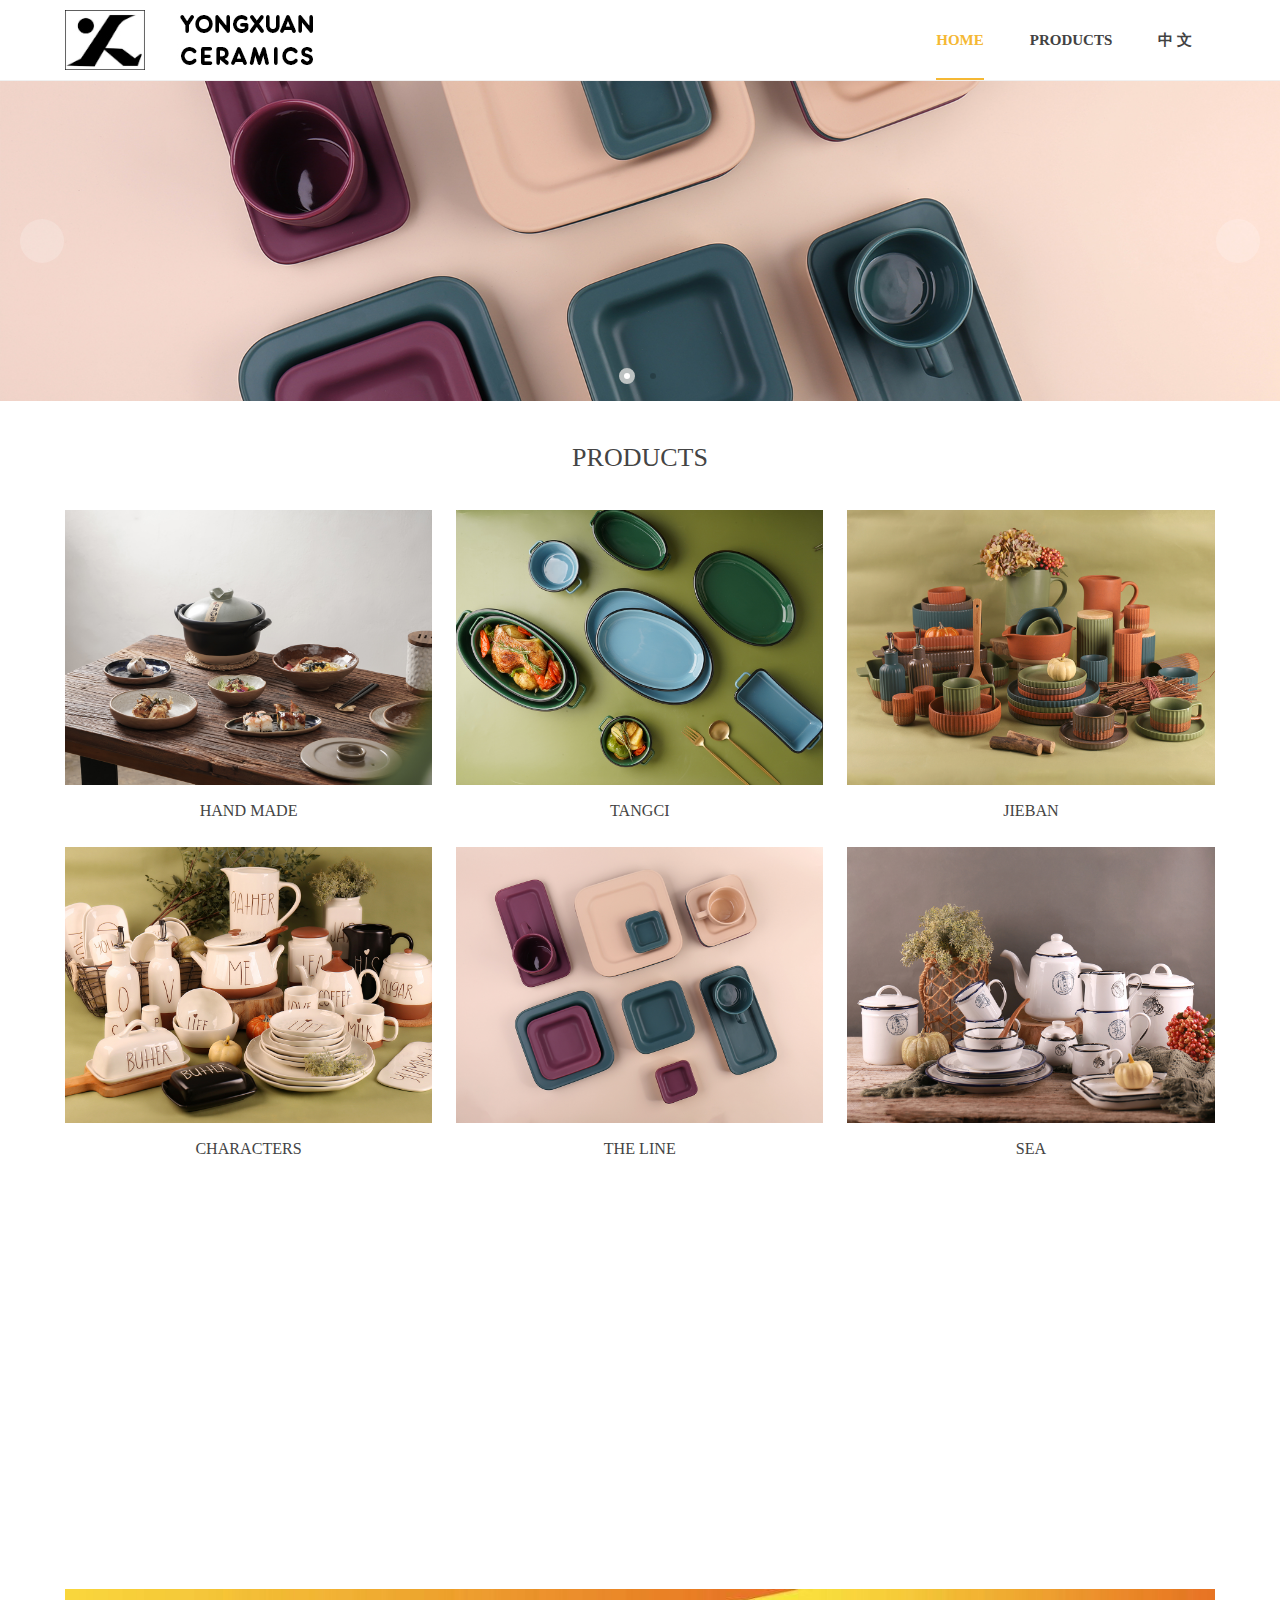
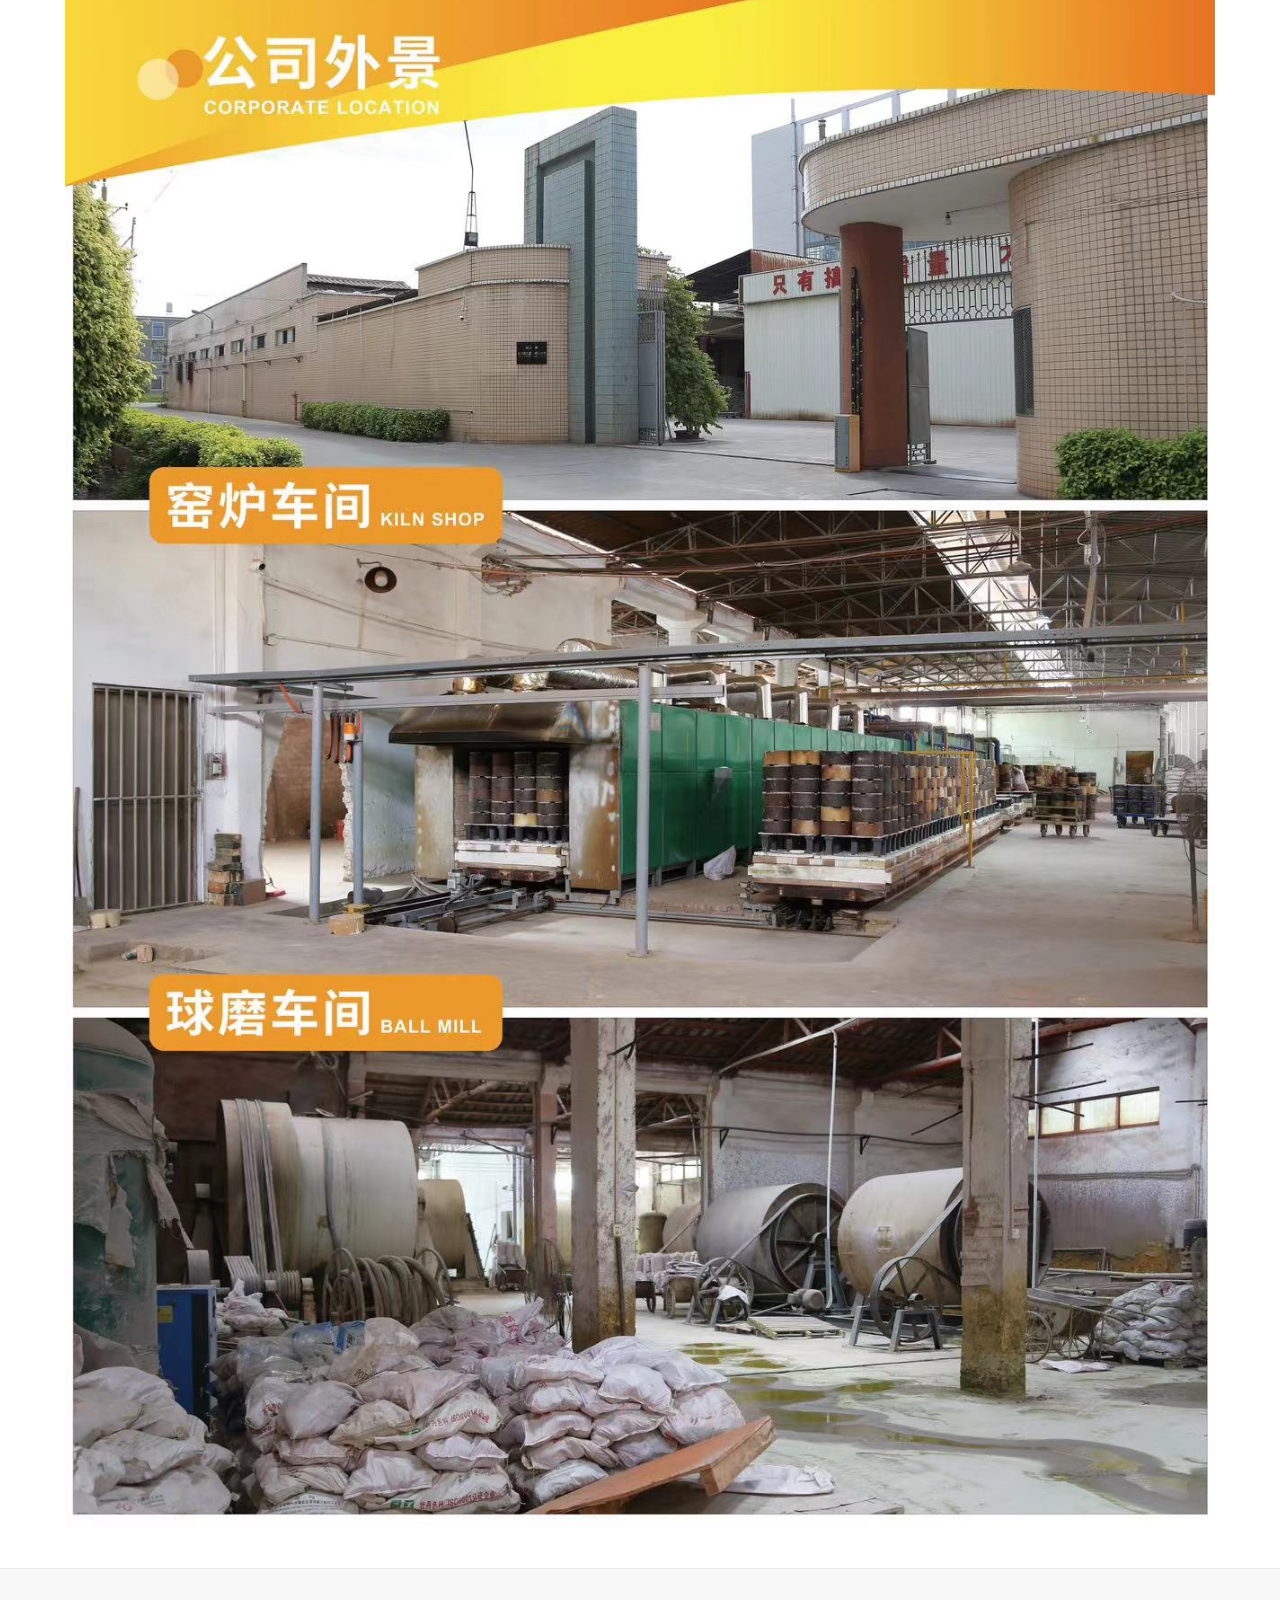
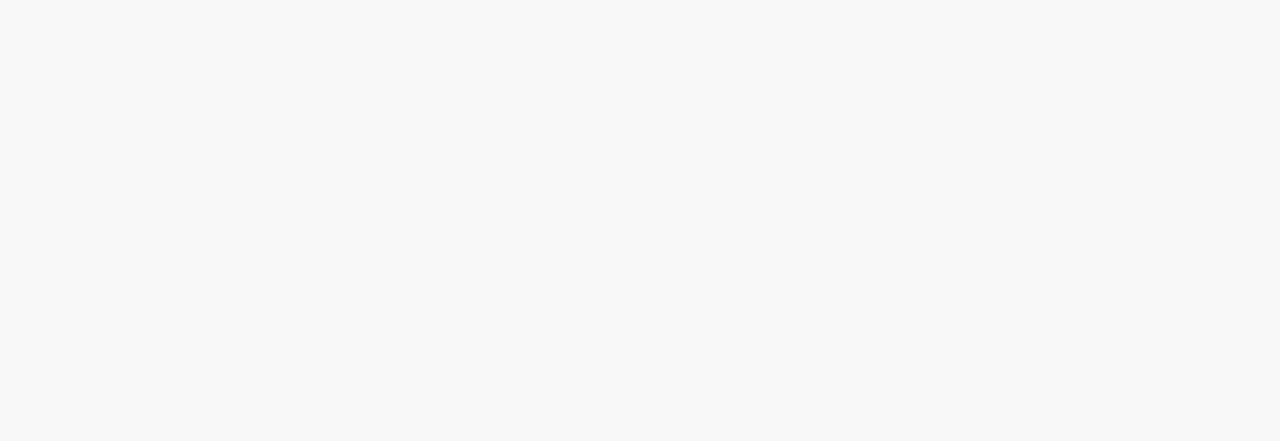
==== commit fdfb2f66: "feat: init" ====
--- a/index.html
+++ b/index.html
@@ -105,8 +105,6 @@
 <script>var pages = [{"id":"36022","name":"HOME","url":"index.html"},
 <script>var pages = [{"id":"36022","name":"HOME","url":"index.html"},
 {"id":"36025","name":"PRODUCTS","url":"\/cate-36025.html"},
-{"id":"36026","name":"CONTACT US","url":"\/page-36026.html"},
-{"id":"36023","name":"ABOUT US","url":"\/page-36023.html"},
 {"id":"36027","name":"中 文","url":"index_cn.html"}];
 var currentTheme = 614;var isSubmenuShow = 1;;
 </script>
@@ -142,10 +140,6 @@
                                 <li data-menuid="36022"><a href="index.html" data-action="36022">HOME</a><i
                                         class="nav_simpline_cur"></i></li>
                                 <li data-menuid="36025"><a href="/cate-36025.html" data-action="36025">PRODUCTS</a><i
-                                        class="nav_simpline_cur"></i></li>
-                                <li data-menuid="36026"><a href="/page-36026.html" data-action="36026">CONTACT US</a><i
-                                        class="nav_simpline_cur"></i></li>
-                                <li data-menuid="36023"><a href="/page-36023.html" data-action="36023">ABOUT US</a><i
                                         class="nav_simpline_cur"></i></li>
                                 <li data-menuid="36027"><a href="index_cn.html" data-action="36023">中 文</a><i
                                         class="nav_simpline_cur"></i></li>
@@ -184,10 +178,6 @@
                             <li data-menuid="36022"><a href="index.html" data-action="36022">HOME</a><i
                                     class="nav_simpline_cur"></i></li>
                             <li data-menuid="36025"><a href="/cate-36025.html" data-action="36025">PRODUCTS</a><i
-                                    class="nav_simpline_cur"></i></li>
-                            <li data-menuid="36026"><a href="/page-36026.html" data-action="36026">CONTACT US</a><i
-                                    class="nav_simpline_cur"></i></li>
-                            <li data-menuid="36023"><a href="/page-36023.html" data-action="36023">ABOUT US</a><i
                                     class="nav_simpline_cur"></i></li>
                             <li data-menuid="36023"><a href="index_cn.html" data-action="36023">中 文</a><i
                                     class="nav_simpline_cur"></i></li>
@@ -464,12 +454,47 @@
         <div class="w-section pdTop-large pdBottom-large" style="color:#ffffff;" id="section-503860">
             <div class="row" style="max-width:;">
                 <div class="row-mask"></div>
-                <div class="w-title w-title16">
-                    <div class="title-h-in"><h2 class="color_main color_h"><span
-                            style="color: rgb(0, 0, 0);"><strong>ABOUT US</strong><br/></span></h2>
-                    </div>
-                </div>
                 <div class="wrap-content-in  pdTop-default pdBottom-default" data-id="503860" data-type="31">
+                    <div class="li-div" data-comunique="829e098c44ec3a79fd4b516508044489">
+                        <div class="not-animated w-text" data-animate="fadeInUp" style="">
+                            <br/>
+                            <p dir="ltr" style="text-align: center; text-indent: 0em;"><br/></p>
+                            <div class="w-title w-title16">
+                                <div class="title-h-in">
+                                    <h2 class="color_main color_h">
+                    <span style="color: rgb(0, 0, 0);">
+                        <strong>关 于 我 们</strong>
+                        <br/>
+                    </span>
+                                    </h2>
+                                </div>
+                            </div>
+                            <p style="margin-top: 0px; margin-bottom: 0px; direction: ltr; unicode-bidi: embed; text-indent: 2em;">
+                                <span style="font-size: 18px; font-family: Calibri; color: rgb(0, 0, 0);"></span>
+                            </p>
+                            <p style="margin-top: 0px; margin-bottom: 0px; direction: ltr; unicode-bidi: embed; text-indent: 2em;">
+                                <span style="font-size: 18px; font-family: Calibri; color: rgb(0, 0, 0);"></span>
+                            </p>
+                            <p style="margin-top: 0px; margin-bottom: 0px; direction: ltr; unicode-bidi: embed; text-indent: 2em;">
+            <span style="font-size: 18px; color: rgb(0, 0, 0);">
+                <span style="font-size: 18px; color: rgb(0, 0, 0); font-family: Calibri; font-weight: bold;">潮州市中原陶瓷颜料有限公司&nbsp;</span>
+                <span style="font-size: 18px; color: rgb(0, 0, 0); font-family: Calibri;">成立于 1989 年，是一家拥有自营进出口权，集研发、生产、销售为一体的大型陶瓷化工颜料公司。公司占地20000平方米，年产量高达8000吨。我们拥有先进的生产设备，专业生产牡丹牌胚体颜料，釉用颜料两大体系。本公司特色产品包括锆铁红、圆子红、宝石蓝、黑色等。</span>&nbsp;
+            </span>
+                            </p>
+                            <p style="margin-top: 0px; margin-bottom: 0px; direction: ltr; unicode-bidi: embed; text-indent: 2em;">
+                                <span style="font-family: Calibri; font-size: 18px; color: rgb(0, 0, 0);">三十年来，我们坚持“以人为本，高效生产，诚信经营，精益求精”的发展宗旨，诚挚邀请广大陶瓷色料经销商，出口商和建筑厂商共同携手，为中国陶瓷色料产业的发展做出贡献。</span>
+                            </p>
+                        </div>
+                    </div>
+                    <div class="li-div" data-comunique="2fea1e9acc0cba9c72ff9596b9c42df3">
+                        <div class="w-text" style="">
+                        </div>
+                    </div>
+                    <div class="li-div" data-comunique="de888e8fd28dc71e45121d1ad40fddaa">
+                        <div class="w-space space-b noChoose" style="height:20px;">
+                            <div class="stretch-b"></div>
+                        </div>
+                    </div>
                     <div class="li-div" data-comunique="9394d9ced499102e3dd661e4da1a6a31"
                          id="image-9394d9ced499102e3dd661e4da1a6a31">
                         <div class="w-simImg" style="cursor:pointer;text-align:center;">
@@ -477,7 +502,7 @@
                                 <a title="" style="cursor:default;" href="javascript:void(0);">
                                     <div class="imgBB">
                                         <div class="img">
-                                            <img src="resource/5f0e759f3b4bf.png"/>
+                                            <img src="resource/5f0e759f3b4bf.jpg"/>
                                         </div>
                                     </div>
                                     <div class="caption w-img-caption">
@@ -485,31 +510,6 @@
                                     </div>
                                 </a>
                             </div>
-                        </div>
-                    </div>
-                    <div class="li-div" data-comunique="829e098c44ec3a79fd4b516508044489">
-                        <div class="not-animated w-text" data-animate="fadeInUp" style="">
-                            <br/>
-                            <p dir="ltr" style="text-align: center; text-indent: 0em;"><br/></p>
-                            <p style="margin-top: 0px; margin-bottom: 0px; direction: ltr; unicode-bidi: embed; text-indent: 2em;">
-                                <span style="font-size: 18px; font-family: Calibri; color: rgb(0, 0, 0);"></span>
-                            </p>
-                            <p style="margin-top: 0px; margin-bottom: 0px; direction: ltr; unicode-bidi: embed; text-indent: 2em;">
-                                <span style="font-size: 18px; font-family: Calibri; color: rgb(0, 0, 0);"></span>
-                            </p>
-                            <p style="margin-top: 0px; margin-bottom: 0px; direction: ltr; unicode-bidi: embed; text-indent: 2em;">
-                                    <span style="font-size: 18px; color: rgb(0, 0, 0);"><span
-                                            style="font-size: 18px; color: rgb(0, 0, 0); font-family: Calibri;">We&nbsp;</span><span
-                                            style="font-size: 18px; color: rgb(0, 0, 0); font-family: Calibri; font-weight: bold;">Chaozhou Yongxuan ceramics manufactory co., Ltd&nbsp;</span><span
-                                            style="font-size: 18px; color: rgb(0, 0, 0); font-family: Calibri;">which established in 2002. Our factory’s slogan is “HOME SWEET HOME”, the company&nbsp; founder Mr. wuxuan believe that home is the source of happiness.And what we are making is to create a warm and comfortable home,from the table to kitchen.For example,some colorful tableware,some high quality cookware,bakeware</span>&nbsp;<span
-                                            style="font-size: 18px; color: rgb(0, 0, 0); font-family: Calibri;">ect.After 20 years of specialized research and efforts on ceramics production,our products enjoy a good reputation all over the world.</span></span>
-                            </p>
-                            <p style="margin-top: 0px; margin-bottom: 0px; direction: ltr; unicode-bidi: embed; text-indent: 2em;">
-                                <span style="font-family: Calibri; font-size: 18px; color: rgb(0, 0, 0);">For the future 20 years,Yongxuan will continue to strive to enhance our overall strength in ceramics home goods creation.And Yongxuan will continue to strive to provide our customers with higher services and benefits.&nbsp;Yongxuan is&nbsp;looking forward to&nbsp;your&nbsp;joining&nbsp;to create&nbsp;success&nbsp;in&nbsp;world&nbsp;market.</span>
-                            </p></div>
-                    </div>
-                    <div class="li-div" data-comunique="2fea1e9acc0cba9c72ff9596b9c42df3">
-                        <div class="w-text" style="">
                         </div>
                     </div>
                 </div>
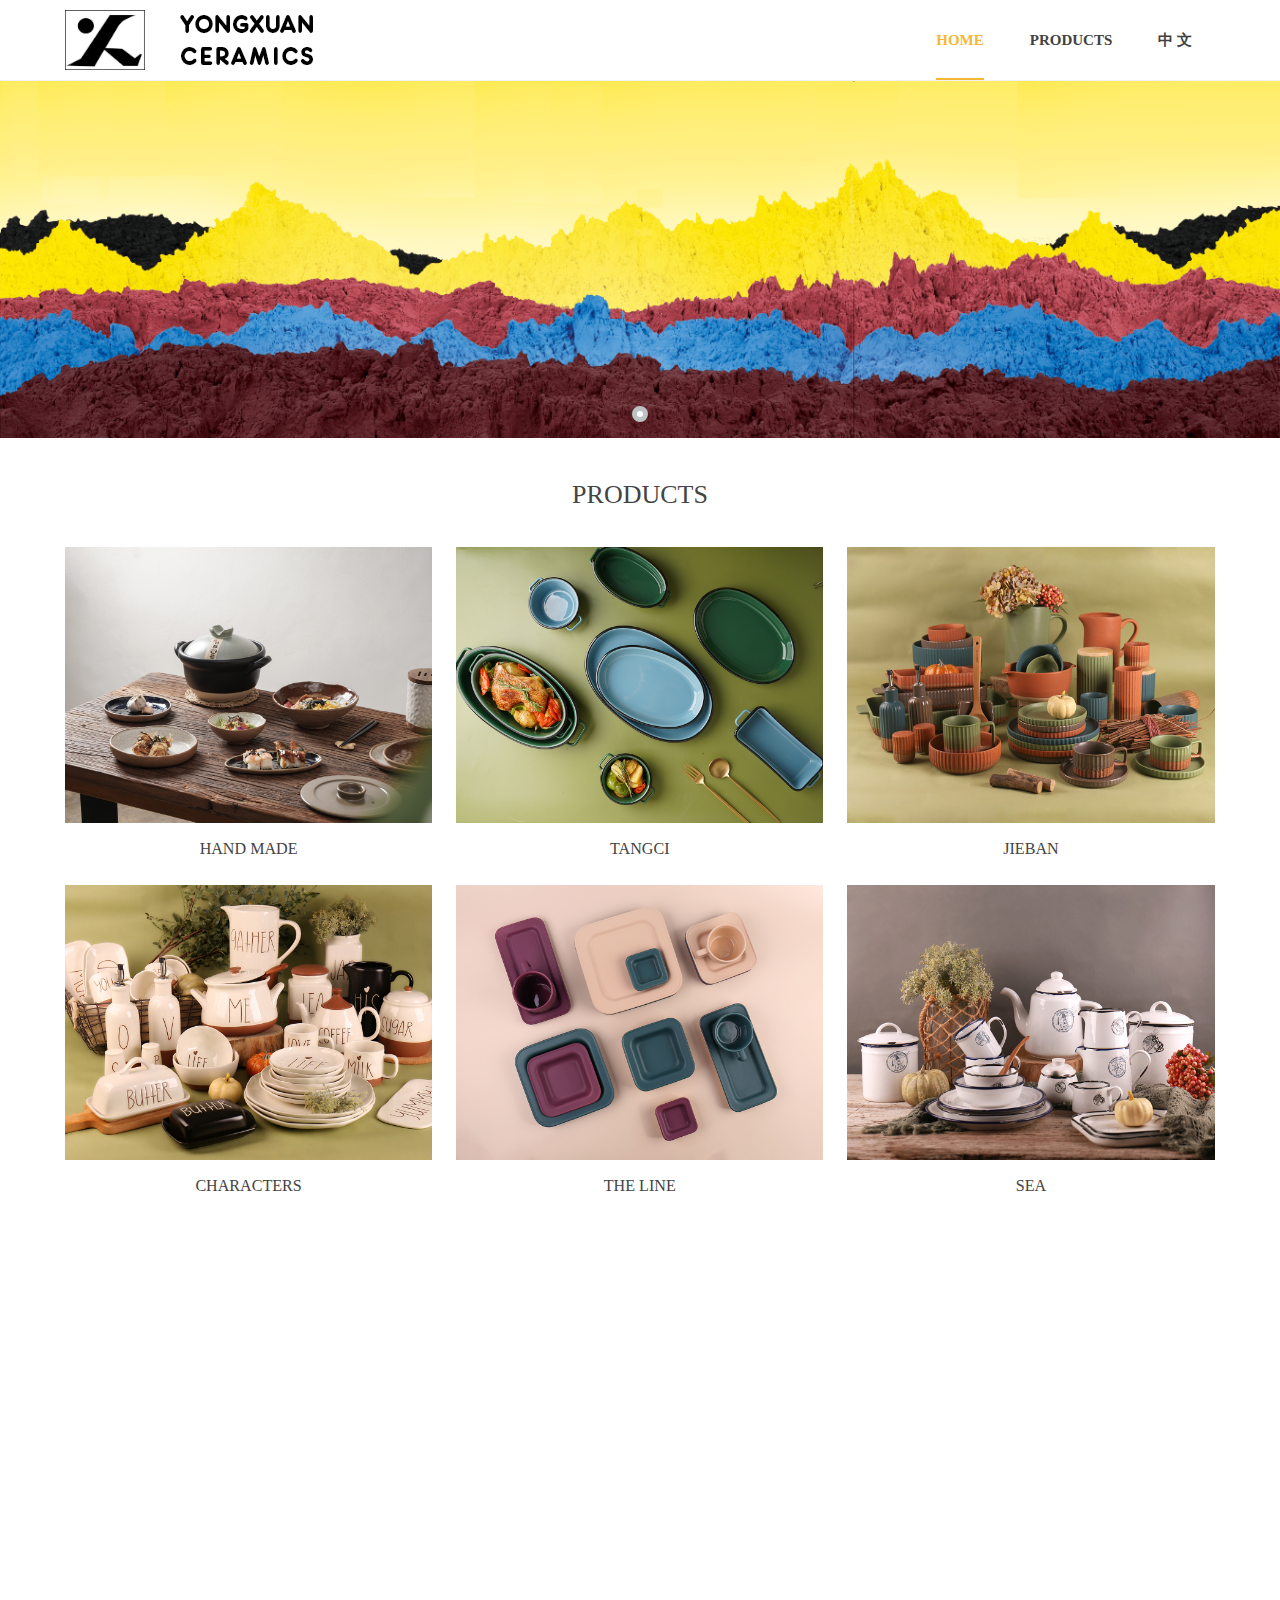
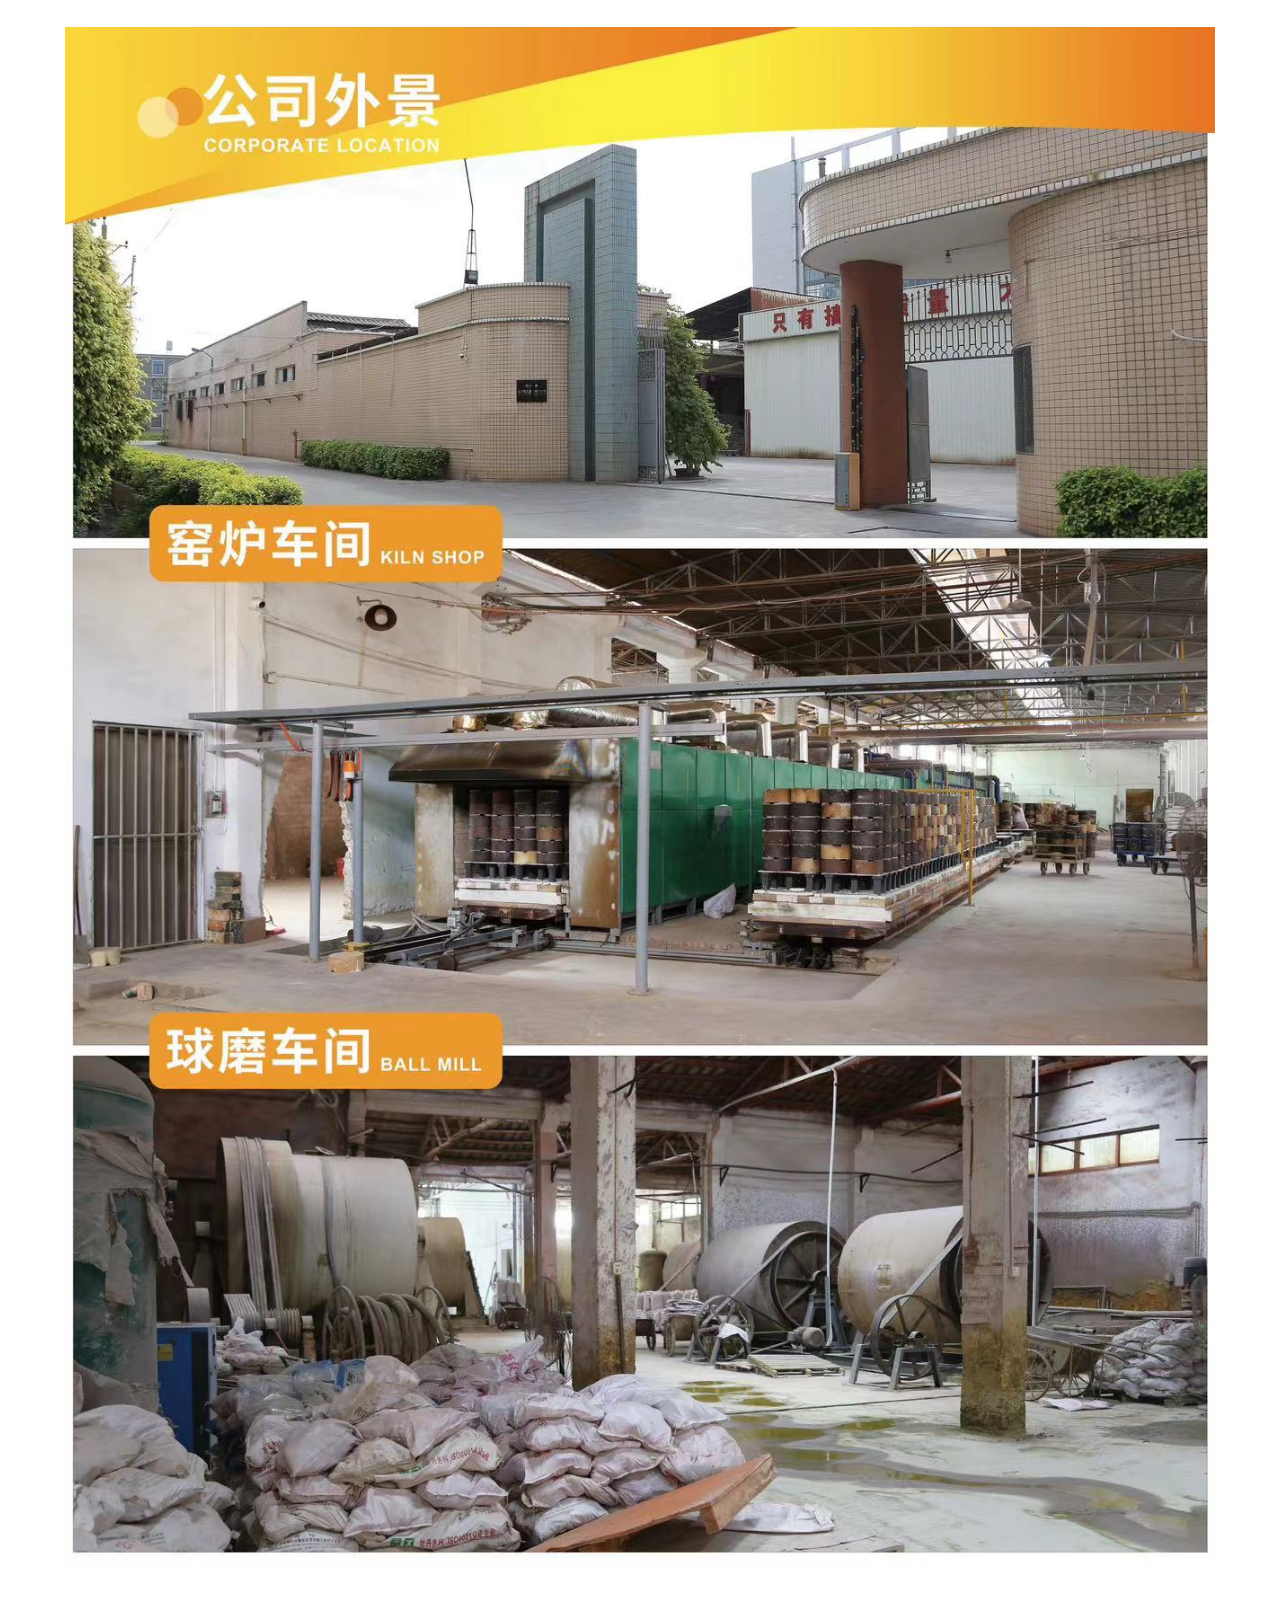
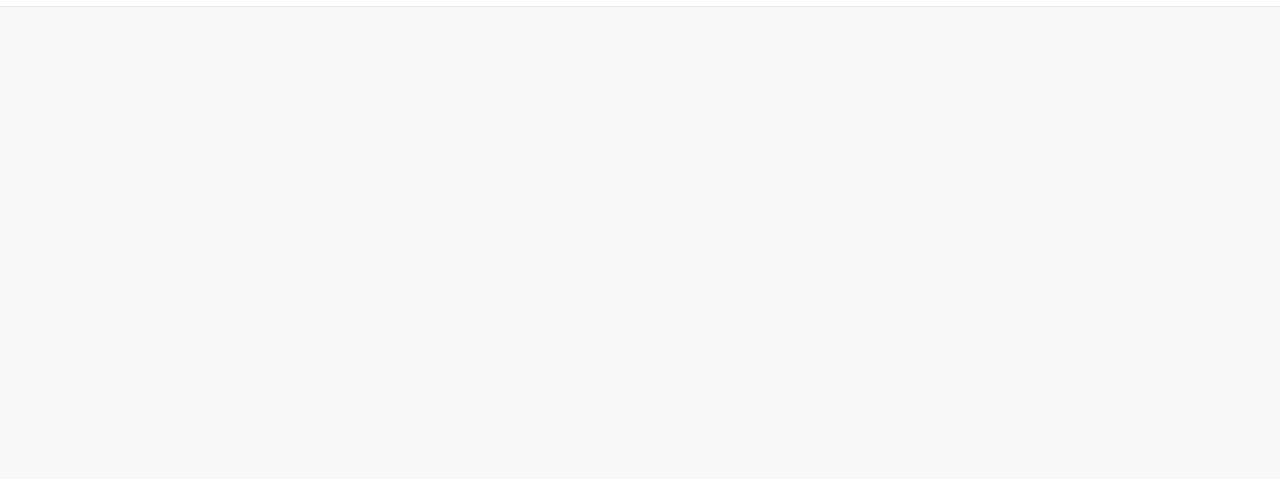
==== commit 3b62bc28: "feat: init" ====
--- a/index.html
+++ b/index.html
@@ -1,7 +1,7 @@
 <!DOCTYPE HTML>
 <html>
 <head>
-    <title>HOME</title>
+    <title>ZHONGYUAN CERAMICS & GLAZE</title>
     <meta charset="utf-8">
     <meta http-equiv="X-UA-Compatible" content="IE=edge">
     <meta name="viewport" content="width=device-width, initial-scale=1">
@@ -9,7 +9,8 @@
     <meta content="yes" name="apple-touch-fullscreen">
     <meta content="" name="keywords">
     <meta content="" name="description">
-    <meta content="initial-scale=1.0, minimum-scale=1.0, maximum-scale=2.0, user-scalable=no, width=device-width" name="viewport"/>
+    <meta content="initial-scale=1.0, minimum-scale=1.0, maximum-scale=2.0, user-scalable=no, width=device-width"
+          name="viewport"/>
     <link rel="icon" href="resource/5f1c0148d9e52.ico" type="image/x-icon"/>
     <link rel="stylesheet" href="template/css/fontawesome/css/font-awesome.css">
     <link rel="stylesheet" href="template/css/global.css">
@@ -113,8 +114,6 @@
         <div class="topLogBox topLogBoxPc">
             <div class="topLogBox-in">
                 <div class="clearfix">
-
-
                 </div>
             </div>
         </div>
@@ -125,7 +124,6 @@
                 <div class="column column3">
                     <div class="col-logo">
                         <div class="w-logo">
-
                             <a href="index.html" class="w-logo-img"> <img src="resource/5f0eb93c33a6a.jpg"/> </a>
                         </div>
                     </div>
@@ -177,7 +175,7 @@
                         <ul class="nav_inner clearfix">
                             <li data-menuid="36022"><a href="index.html" data-action="36022">HOME</a><i
                                     class="nav_simpline_cur"></i></li>
-                            <li data-menuid="36025"><a href="/cate-36025.html" data-action="36025">PRODUCTS</a><i
+                            <li data-menuid="36025"><a href="product.html" data-action="36025">PRODUCTS</a><i
                                     class="nav_simpline_cur"></i></li>
                             <li data-menuid="36023"><a href="index_cn.html" data-action="36023">中 文</a><i
                                     class="nav_simpline_cur"></i></li>
@@ -225,13 +223,7 @@
             <ul class="bxslider">
                 <li>
                     <a href="javascript:void(0);" target="_self">
-                        <img src="resource/5f1beaee36205.jpg" alt="" title=""
-                        />
-                    </a>
-                </li>
-                <li>
-                    <a href="javascript:void(0);" target="_self">
-                        <img src="resource/5f1beaea7d1d7.jpg" alt="" title=""
+                        <img src="resource/5f1beaea7d1d7.png" alt="" title=""
                         />
                     </a>
                 </li>
@@ -296,15 +288,13 @@
                                     <div class="w-prd-list-cell-in">
                                         <div class="w-prd-con">
                                             <div class="w-prd-imgbox imgScaleBig"><a target="_blank"
-                                                                                     href="/product-36025-144455.html"
                                                                                      class="img-count w-prd-img">
                                                 <div class="aspectRatio" style="padding-bottom:75%;"></div>
                                                 <div class="img-count-in"><img alt="" title=""
                                                                                src="resource/5f1be4f2324c3.jpg"/></div>
                                             </a></div>
                                             <div class="w-prd-infobox" style="text-align:center;">
-                                                <h2 class="w-prd-name" style=""><a target="_blank"
-                                                                                   href="/product-36025-144455.html">HAND
+                                                <h2 class="w-prd-name" style=""><a target="_blank">HAND
                                                     MADE</a></h2>
                                                 <div class="w-prd-sum" style="display:none;"></div>
                                             </div>
@@ -315,22 +305,14 @@
                                     <div class="w-prd-list-cell-in">
                                         <div class="w-prd-con">
                                             <div class="w-prd-imgbox imgScaleBig"><a target="_blank"
-                                                                                     href="/product-36025-144454.html"
                                                                                      class="img-count w-prd-img">
                                                 <div class="aspectRatio" style="padding-bottom:75%;"></div>
                                                 <div class="img-count-in"><img alt="" title=""
                                                                                src="resource/5f1be4f5b0c8a.jpg"/></div>
                                             </a></div>
                                             <div class="w-prd-infobox" style="text-align:center;">
-                                                <h2 class="w-prd-name" style=""><a target="_blank"
-                                                                                   href="/product-36025-144454.html">TANGCI</a>
+                                                <h2 class="w-prd-name" style=""><a target="_blank">TANGCI</a>
                                                 </h2>
-                                                <div class="w-prd-sum" style="display:none;">
-                                                    做一个有品质、有气质，受人喜欢、受人尊敬的品牌，这在LifeVC，是最核心的价值观。珍惜品牌声誉，用心为她们设计、生产最优质的产品。珍惜品牌声誉，用心为她们设计、生产最优质的产品。珍惜品牌声誉，用心为她们设计、生产最优质的产品。珍惜品牌声誉，用心为她们设计、生产最优质的产品。
-
-                                                    颜色：白色 / 黑色
-                                                    尺寸：40*60
-                                                </div>
                                             </div>
                                         </div>
                                     </div>
@@ -339,22 +321,14 @@
                                     <div class="w-prd-list-cell-in">
                                         <div class="w-prd-con">
                                             <div class="w-prd-imgbox imgScaleBig"><a target="_blank"
-                                                                                     href="/product-36025-144453.html"
                                                                                      class="img-count w-prd-img">
                                                 <div class="aspectRatio" style="padding-bottom:75%;"></div>
                                                 <div class="img-count-in"><img alt="" title=""
                                                                                src="resource/5f1be4f772ff8.jpg"/></div>
                                             </a></div>
                                             <div class="w-prd-infobox" style="text-align:center;">
-                                                <h2 class="w-prd-name" style=""><a target="_blank"
-                                                                                   href="/product-36025-144453.html">JIEBAN</a>
+                                                <h2 class="w-prd-name" style=""><a target="_blank">JIEBAN</a>
                                                 </h2>
-                                                <div class="w-prd-sum" style="display:none;">
-                                                    做一个有品质、有气质，受人喜欢、受人尊敬的品牌，这在LifeVC，是最核心的价值观。珍惜品牌声誉，用心为她们设计、生产最优质的产品。珍惜品牌声誉，用心为她们设计、生产最优质的产品。珍惜品牌声誉，用心为她们设计、生产最优质的产品。珍惜品牌声誉，用心为她们设计、生产最优质的产品。
-
-                                                    颜色：白色 / 黑色
-                                                    尺寸：40*60
-                                                </div>
                                             </div>
                                         </div>
                                     </div>
@@ -363,22 +337,14 @@
                                     <div class="w-prd-list-cell-in">
                                         <div class="w-prd-con">
                                             <div class="w-prd-imgbox imgScaleBig"><a target="_blank"
-                                                                                     href="/product-36025-144452.html"
                                                                                      class="img-count w-prd-img">
                                                 <div class="aspectRatio" style="padding-bottom:75%;"></div>
                                                 <div class="img-count-in"><img alt="" title=""
                                                                                src="resource/5f1be4faa8427.jpg"/></div>
                                             </a></div>
                                             <div class="w-prd-infobox" style="text-align:center;">
-                                                <h2 class="w-prd-name" style=""><a target="_blank"
-                                                                                   href="/product-36025-144452.html">CHARACTERS</a>
+                                                <h2 class="w-prd-name" style=""><a target="_blank">CHARACTERS</a>
                                                 </h2>
-                                                <div class="w-prd-sum" style="display:none;">
-                                                    做一个有品质、有气质，受人喜欢、受人尊敬的品牌，这在LifeVC，是最核心的价值观。珍惜品牌声誉，用心为她们设计、生产最优质的产品。珍惜品牌声誉，用心为她们设计、生产最优质的产品。珍惜品牌声誉，用心为她们设计、生产最优质的产品。珍惜品牌声誉，用心为她们设计、生产最优质的产品。
-
-                                                    颜色：白色 / 黑色
-                                                    尺寸：40*60
-                                                </div>
                                             </div>
                                         </div>
                                     </div>
@@ -387,22 +353,13 @@
                                     <div class="w-prd-list-cell-in">
                                         <div class="w-prd-con">
                                             <div class="w-prd-imgbox imgScaleBig"><a target="_blank"
-                                                                                     href="/product-36025-144451.html"
                                                                                      class="img-count w-prd-img">
                                                 <div class="aspectRatio" style="padding-bottom:75%;"></div>
                                                 <div class="img-count-in"><img alt="" title=""
                                                                                src="resource/5f1be500c01ff.jpg"/></div>
                                             </a></div>
                                             <div class="w-prd-infobox" style="text-align:center;">
-                                                <h2 class="w-prd-name" style=""><a target="_blank"
-                                                                                   href="/product-36025-144451.html">THE
-                                                    LINE</a></h2>
-                                                <div class="w-prd-sum" style="display:none;">
-                                                    做一个有品质、有气质，受人喜欢、受人尊敬的品牌，这在LifeVC，是最核心的价值观。珍惜品牌声誉，用心为她们设计、生产最优质的产品。珍惜品牌声誉，用心为她们设计、生产最优质的产品。珍惜品牌声誉，用心为她们设计、生产最优质的产品。珍惜品牌声誉，用心为她们设计、生产最优质的产品。
-
-                                                    颜色：白色 / 黑色
-                                                    尺寸：40*60
-                                                </div>
+                                                <h2 class="w-prd-name" style=""><a target="_blank">THE LINE</a></h2>
                                             </div>
                                         </div>
                                     </div>
@@ -411,22 +368,14 @@
                                     <div class="w-prd-list-cell-in">
                                         <div class="w-prd-con">
                                             <div class="w-prd-imgbox imgScaleBig"><a target="_blank"
-                                                                                     href="/product-36025-144450.html"
                                                                                      class="img-count w-prd-img">
                                                 <div class="aspectRatio" style="padding-bottom:75%;"></div>
                                                 <div class="img-count-in"><img alt="" title=""
                                                                                src="resource/5f1be502c9e44.jpg"/></div>
                                             </a></div>
                                             <div class="w-prd-infobox" style="text-align:center;">
-                                                <h2 class="w-prd-name" style=""><a target="_blank"
-                                                                                   href="/product-36025-144450.html">SEA</a>
+                                                <h2 class="w-prd-name" style=""><a target="_blank">SEA</a>
                                                 </h2>
-                                                <div class="w-prd-sum" style="display:none;">
-                                                    做一个有品质、有气质，受人喜欢、受人尊敬的品牌，这在LifeVC，是最核心的价值观。珍惜品牌声誉，用心为她们设计、生产最优质的产品。珍惜品牌声誉，用心为她们设计、生产最优质的产品。珍惜品牌声誉，用心为她们设计、生产最优质的产品。珍惜品牌声誉，用心为她们设计、生产最优质的产品。
-
-                                                    颜色：白色 / 黑色
-                                                    尺寸：40*60
-                                                </div>
                                             </div>
                                         </div>
                                     </div>
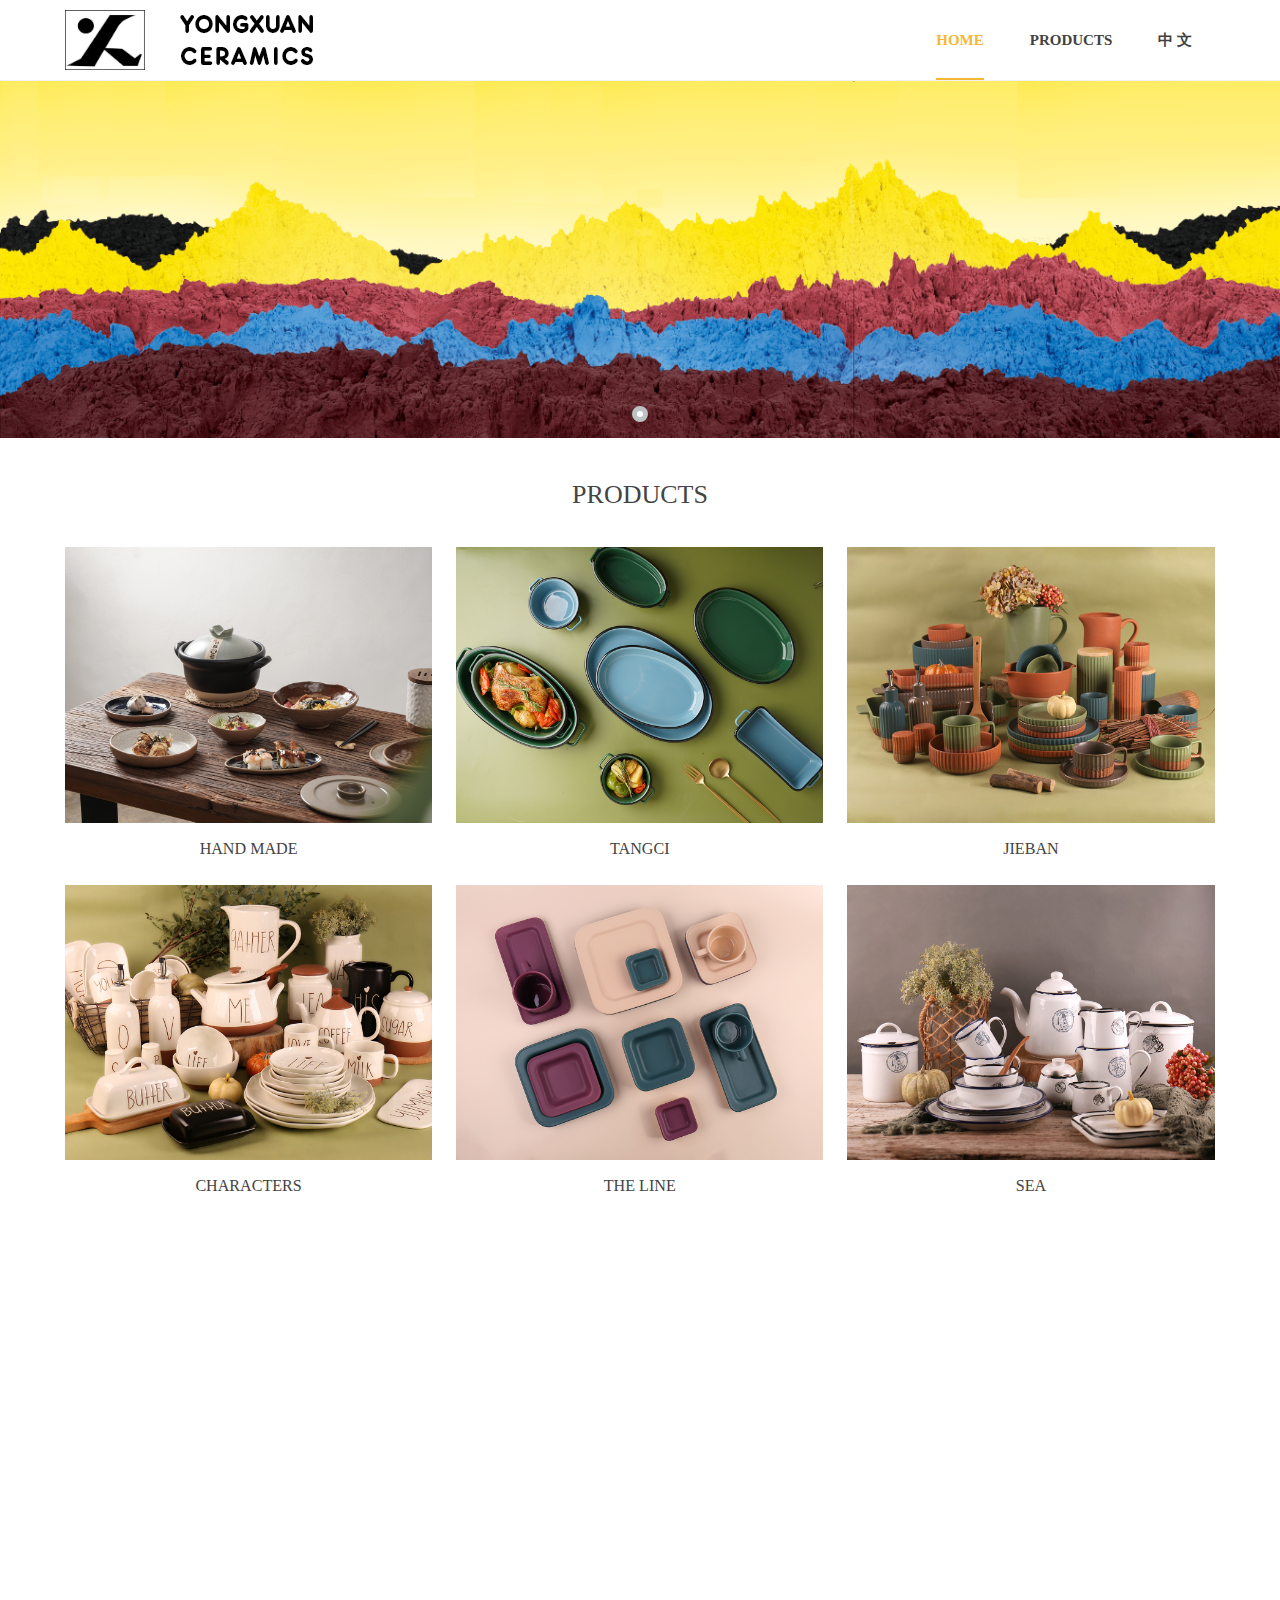
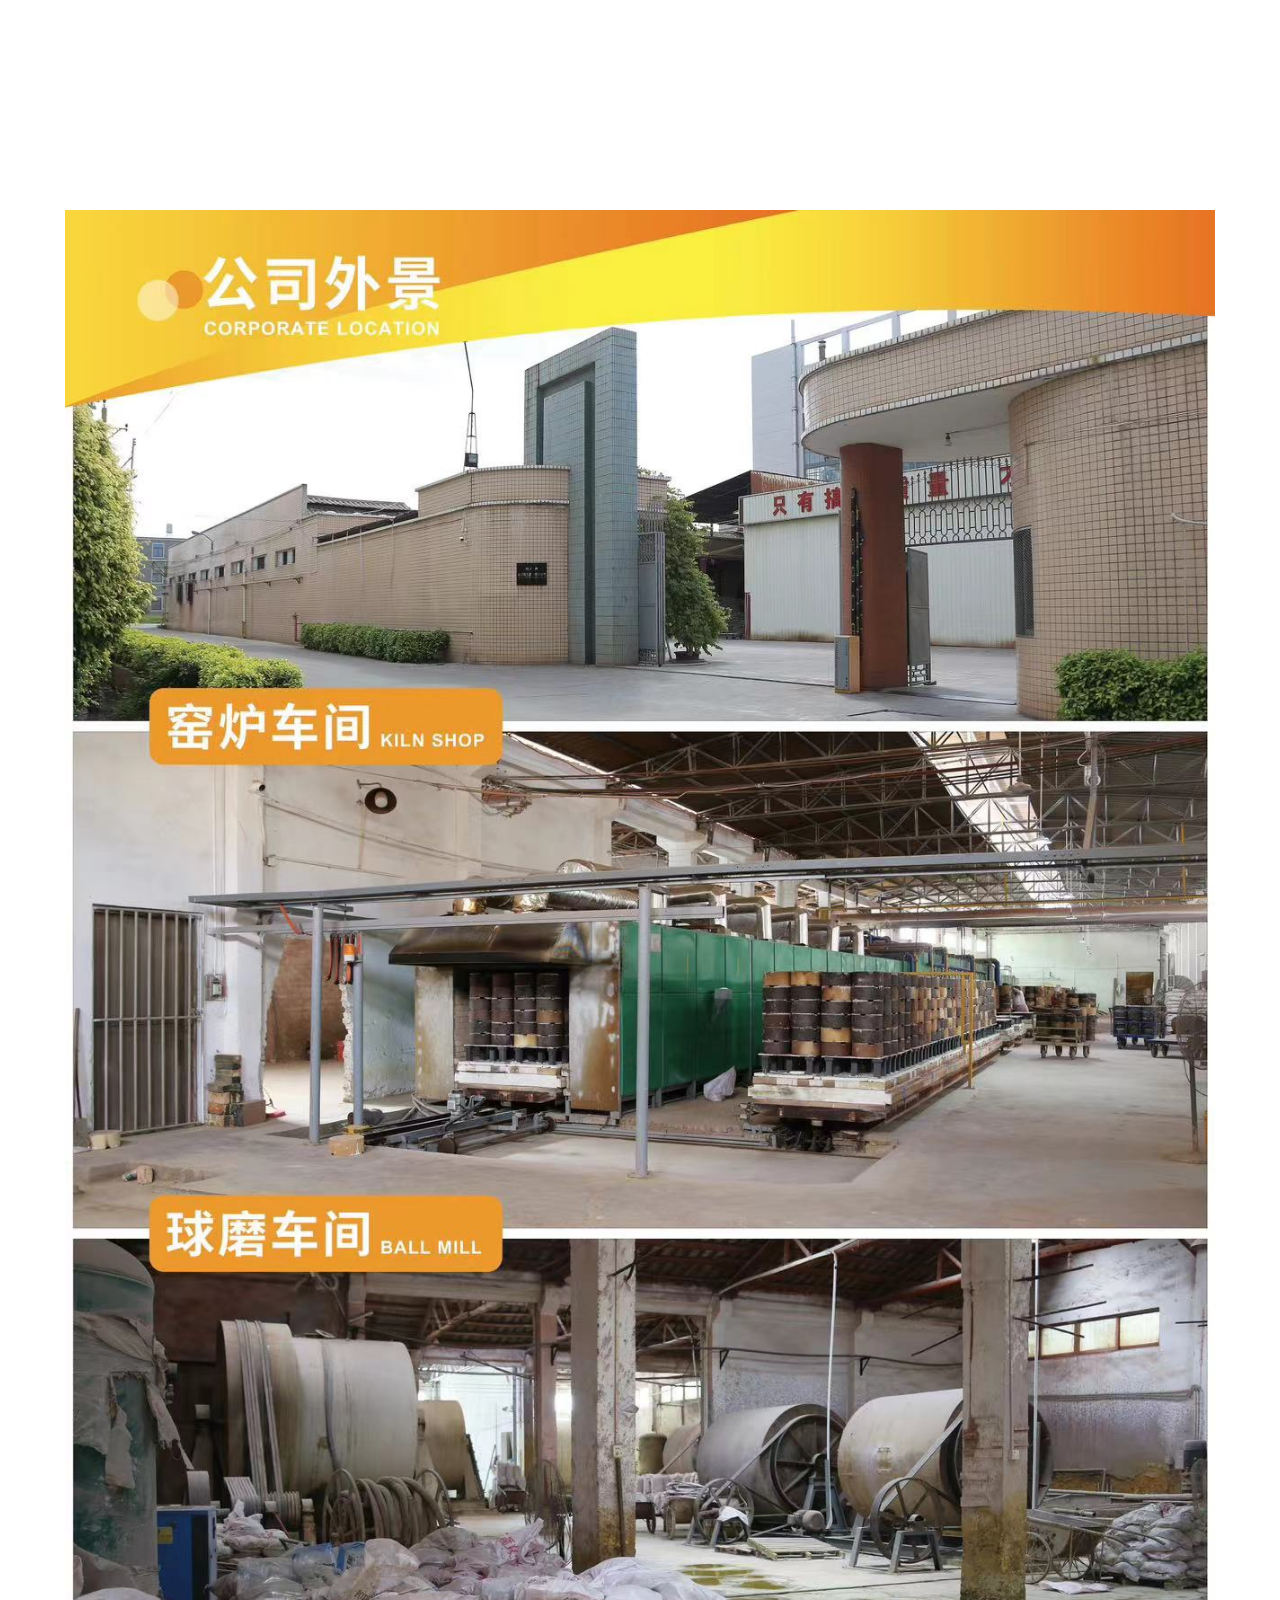
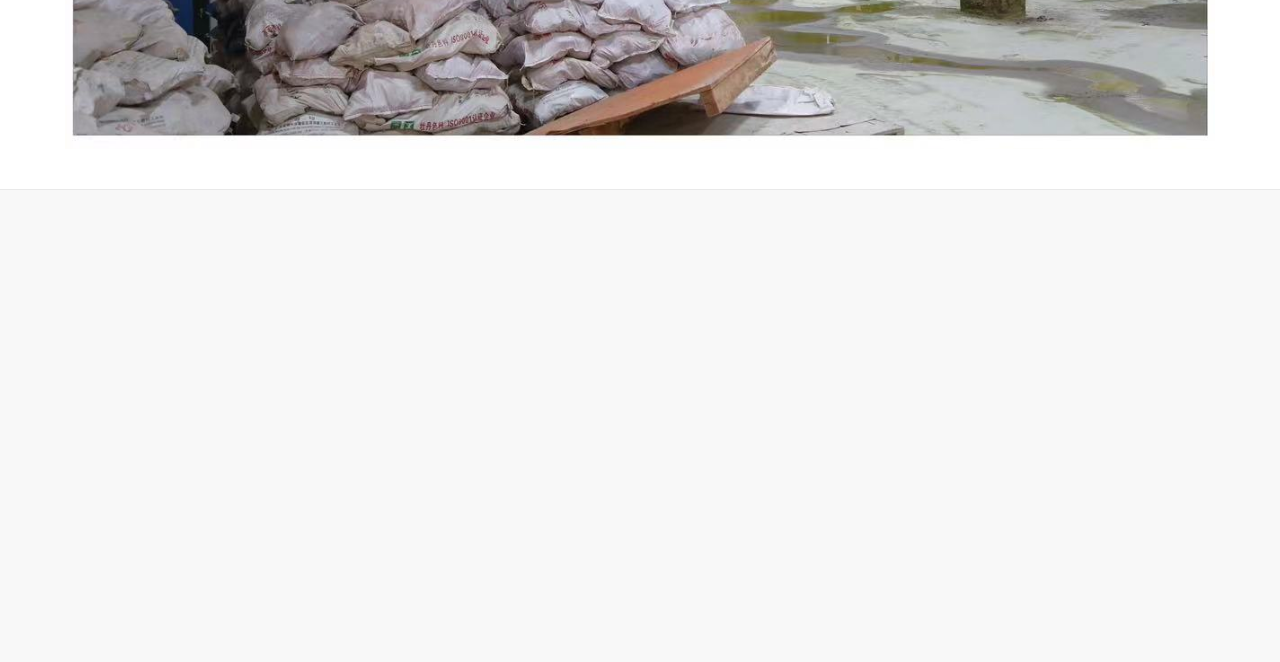
==== commit 42556ef9: "feat: init" ====
--- a/index.html
+++ b/index.html
@@ -412,7 +412,7 @@
                                 <div class="title-h-in">
                                     <h2 class="color_main color_h">
                     <span style="color: rgb(0, 0, 0);">
-                        <strong>关 于 我 们</strong>
+                        <strong>ABOUT US</strong>
                         <br/>
                     </span>
                                     </h2>
@@ -426,12 +426,21 @@
                             </p>
                             <p style="margin-top: 0px; margin-bottom: 0px; direction: ltr; unicode-bidi: embed; text-indent: 2em;">
             <span style="font-size: 18px; color: rgb(0, 0, 0);">
-                <span style="font-size: 18px; color: rgb(0, 0, 0); font-family: Calibri; font-weight: bold;">潮州市中原陶瓷颜料有限公司&nbsp;</span>
-                <span style="font-size: 18px; color: rgb(0, 0, 0); font-family: Calibri;">成立于 1989 年，是一家拥有自营进出口权，集研发、生产、销售为一体的大型陶瓷化工颜料公司。公司占地20000平方米，年产量高达8000吨。我们拥有先进的生产设备，专业生产牡丹牌胚体颜料，釉用颜料两大体系。本公司特色产品包括锆铁红、圆子红、宝石蓝、黑色等。</span>&nbsp;
+                <span style="font-size: 18px; color: rgb(0, 0, 0); font-family: Calibri; font-weight: bold;">CHAOZHOU ZHONGYUAN Ceramics & Glaze Co., Ltd. &nbsp;</span>
+                <span style="font-size: 18px; color: rgb(0, 0, 0); font-family: Calibri;">was founded in 1989 asa leading ceramic pigment company, both locally and internationally. We have self-operated import and export rights, enabling us to directly export our premium ceramic pigments to international markets efficiently and effectively.</span>&nbsp;
             </span>
                             </p>
                             <p style="margin-top: 0px; margin-bottom: 0px; direction: ltr; unicode-bidi: embed; text-indent: 2em;">
-                                <span style="font-family: Calibri; font-size: 18px; color: rgb(0, 0, 0);">三十年来，我们坚持“以人为本，高效生产，诚信经营，精益求精”的发展宗旨，诚挚邀请广大陶瓷色料经销商，出口商和建筑厂商共同携手，为中国陶瓷色料产业的发展做出贡献。</span>
+                                <span style="font-family: Calibri; font-size: 18px; color: rgb(0, 0, 0);">Our expertise lies in research, development, production, and sales. Our state-of-the-art facilities cover an extensive area of 20,000 square meters, allowing us to achieve an impressive annual production capacity of up to 8,000 tons. We are driven by a relentless pursuit of excellence, utilising advanced production equipment and specialising in two major ceramic pigments: ceramic body stain and glaze stain.</span>
+                            </p>
+                            <p style="margin-top: 0px; margin-bottom: 0px; direction: ltr; unicode-bidi: embed; text-indent: 2em;">
+                                <span style="font-family: Calibri; font-size: 18px; color: rgb(0, 0, 0);">Over the past three decades, our core values have centered around integrity, sustainability, accountability, and innovation. Upholding these values has been instrumental in fostering long-term partnerships with our clients, built on trust and reliability.</span>
+                            </p>
+                            <p style="margin-top: 0px; margin-bottom: 0px; direction: ltr; unicode-bidi: embed; text-indent: 2em;">
+                                <span style="font-family: Calibri; font-size: 18px; color: rgb(0, 0, 0);">We invite ceramic pigment distributors, exporters, and building ceramic manufacturers to collaborate with us and explore the range of possibilities we can offer.</span>
+                            </p>
+                            <p style="margin-top: 0px; margin-bottom: 0px; direction: ltr; unicode-bidi: embed; text-indent: 2em;">
+                                <span style="font-family: Calibri; font-size: 18px; color: rgb(0, 0, 0);">We are excited about the opportunity to work with you and explore new horizons in the world of ceramic pigments.</span>
                             </p>
                         </div>
                     </div>
@@ -509,7 +518,7 @@
                                         <div class="div-padding">
                                             <div class="li-div" data-comunique="c4b1e027a5393e02159567e4b2999da7">
                                                 <div class="not-animated w-text" data-animate="fadeInLeft" style="">
-                                                    <span style="color: rgb(68, 68, 68); font-size: large; background-color: transparent;">CHAOZHOU YONGXUAN DOMESTIC CERAMICS MANUFACTORY CO.,LTD.</span>
+                                                    <span style="color: rgb(68, 68, 68); font-size: large; background-color: transparent;">CHAOZHOU ZHONGYUAN Ceramics & Glaze Co., Ltd.</span>
                                                 </div>
                                             </div>
                                             <div class="li-div" data-comunique="4504d9a38722a88af78da5b11be78554">
@@ -519,10 +528,10 @@
                                             </div>
                                             <div class="li-div" data-comunique="937cb3d2c7d2ce9c3859c5205fe73e1c">
                                                 <div class="not-animated w-text" data-animate="fadeInLeft" style="">
-                                                    Address：<span style="background-color: transparent;">A-19, 2nd Phase Industrial Park, ChaoZhou Economic Development Experimental Zone, ChaoZhou, Guangdong,&nbsp;</span><span
+                                                    Address：<span style="background-color: transparent;">Sansheng Village, Fuvang Town, Chao'an District, Chaozhou, Guangdong Province, PRC China</span><span
                                                         style="background-color: transparent;">China</span>
-                                                    <div><br>Telephone：86-0768-3295399</div>
-                                                    <div><br>Email：vanessa@yongxuan-ceramics.com<br></div>
+                                                    <div><br>Telephone：+86-19866038863</div>
+                                                    <div><br>Email：manshuangli@outlook.com , lilingman1521@126.com<br></div>
                                                 </div>
                                             </div>
                                         </div>
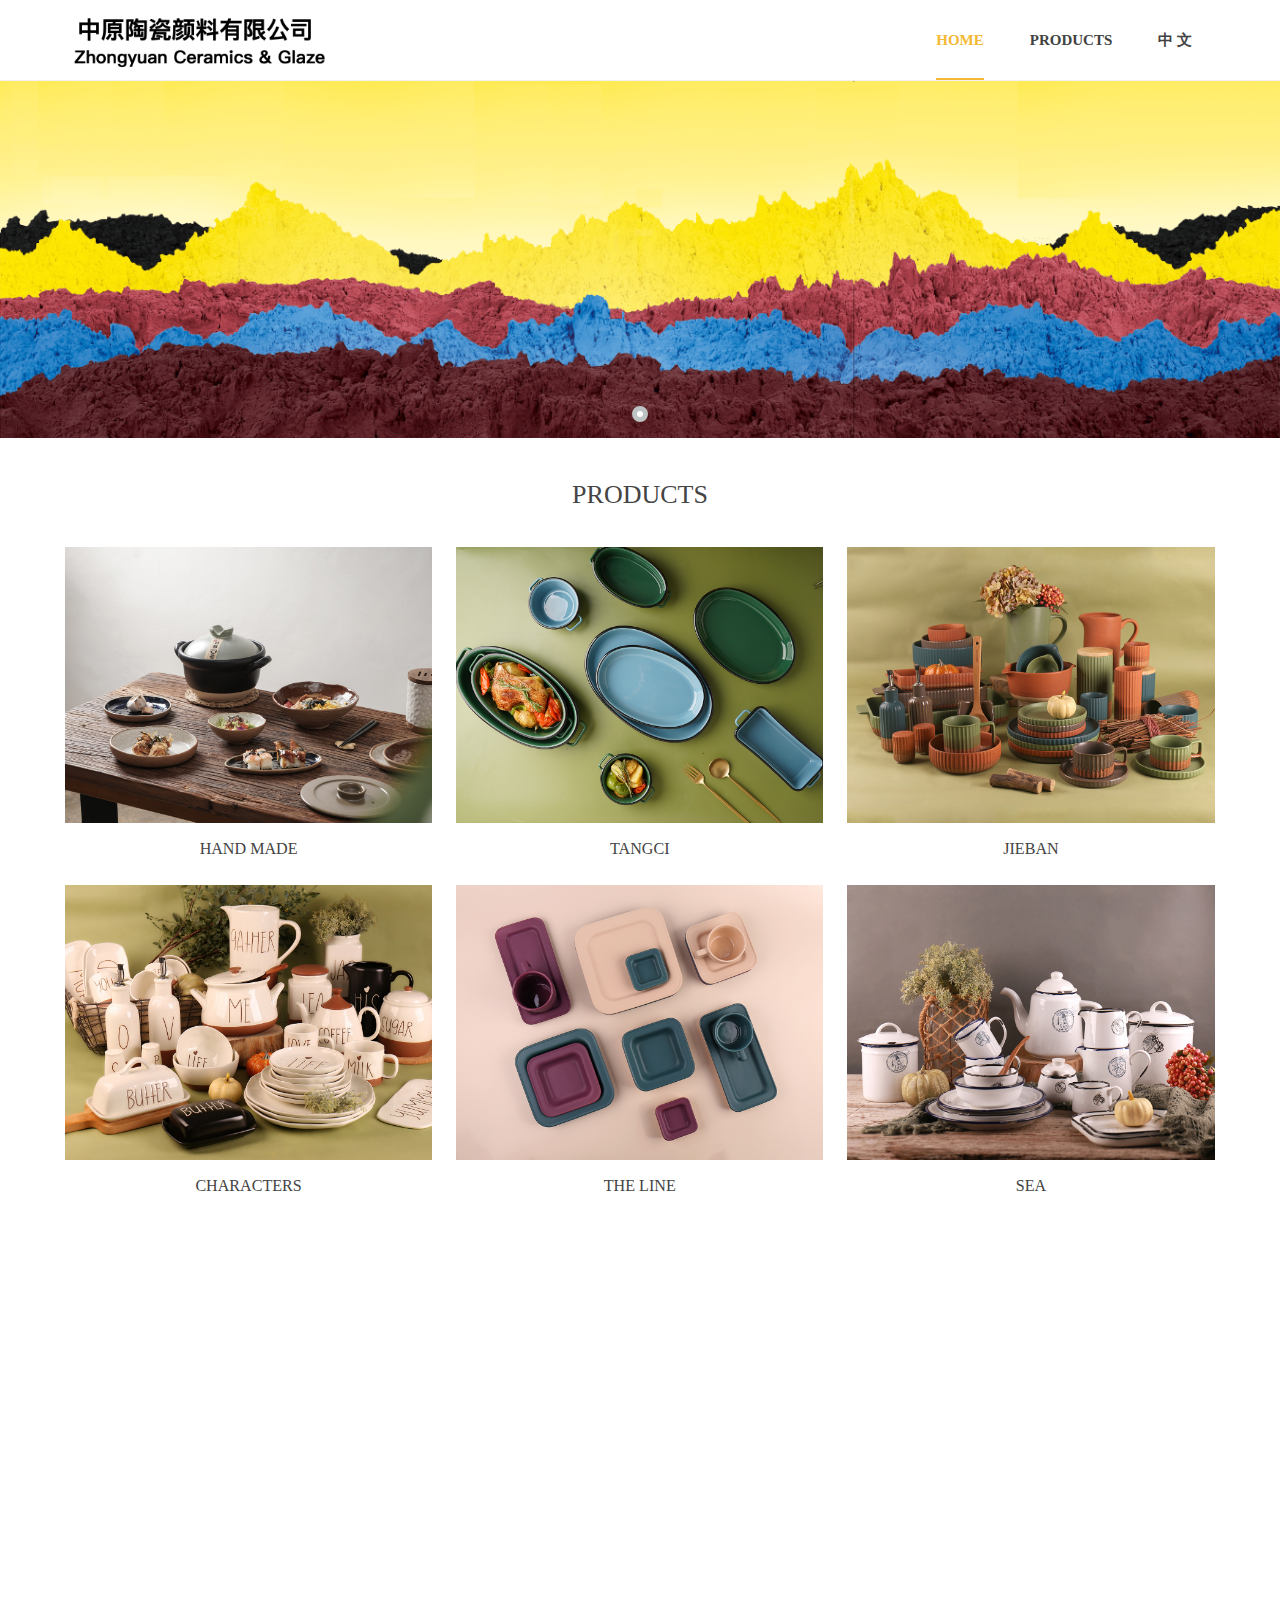
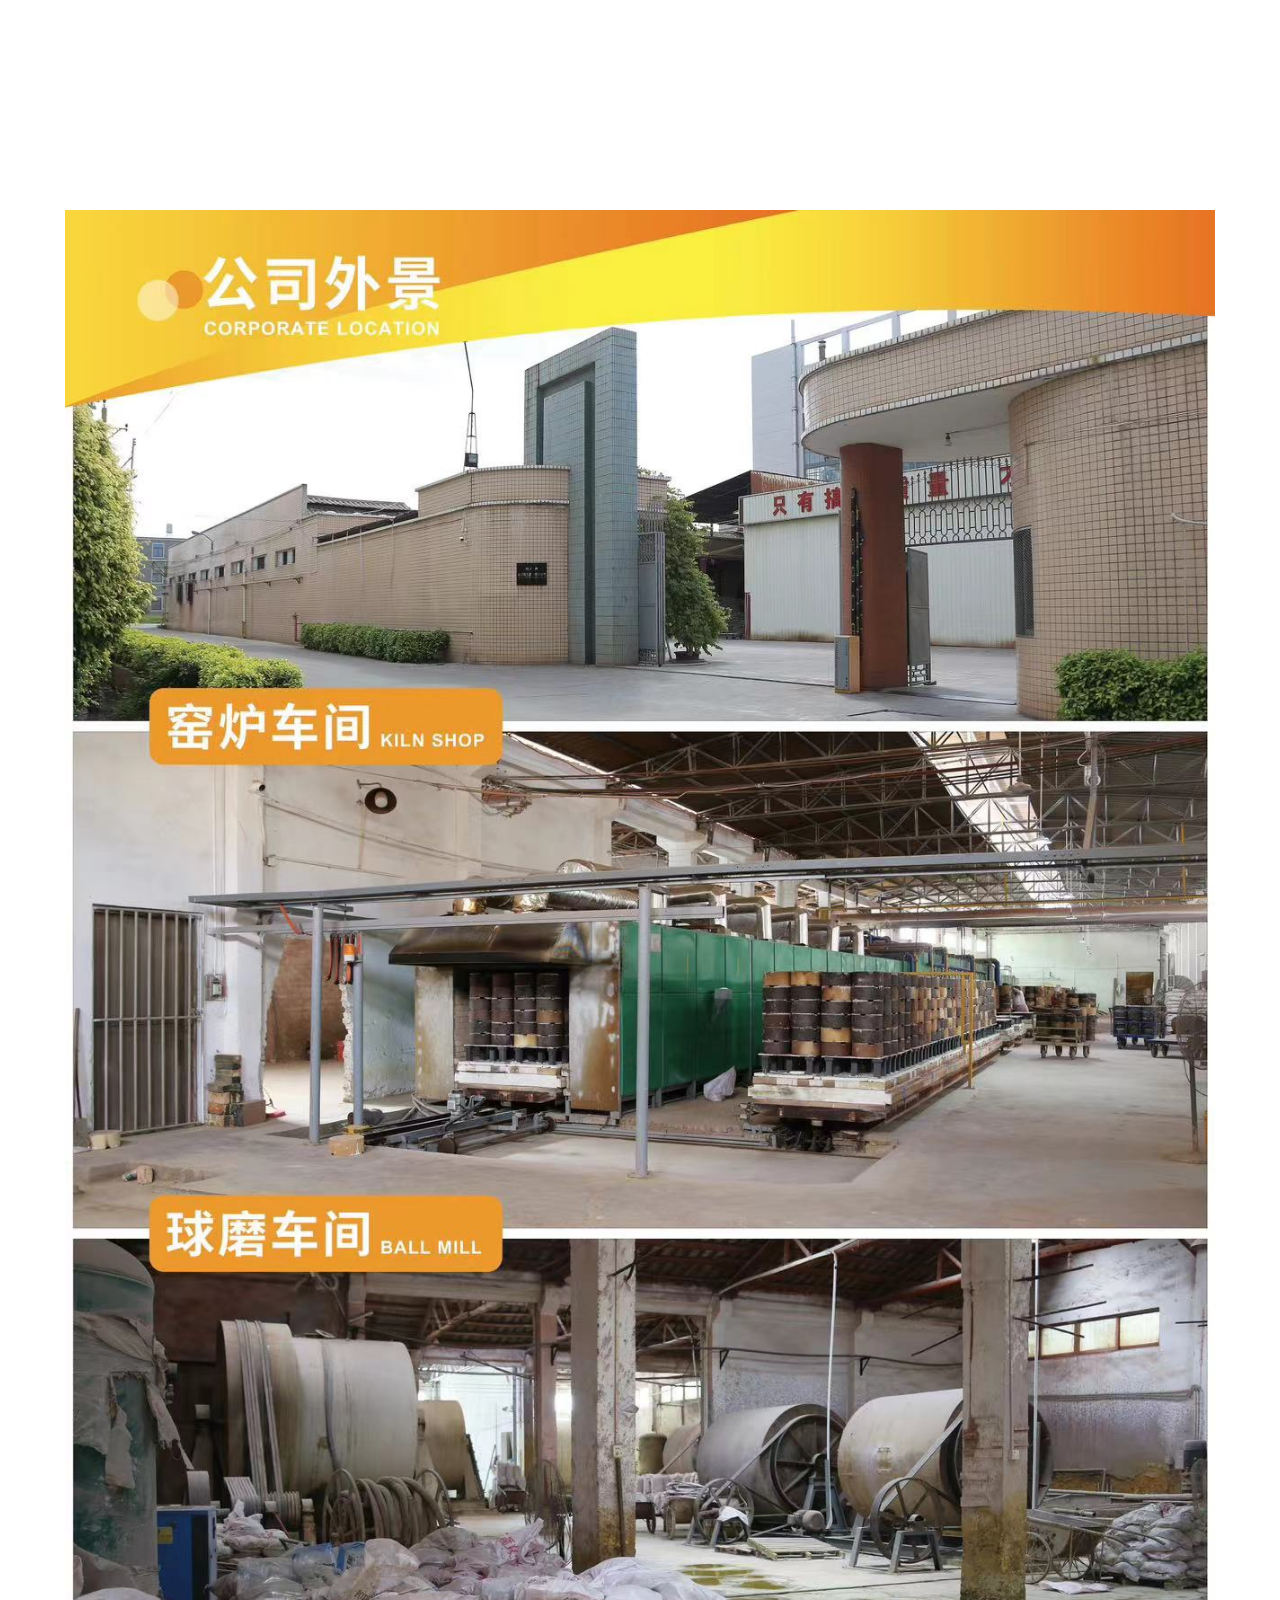
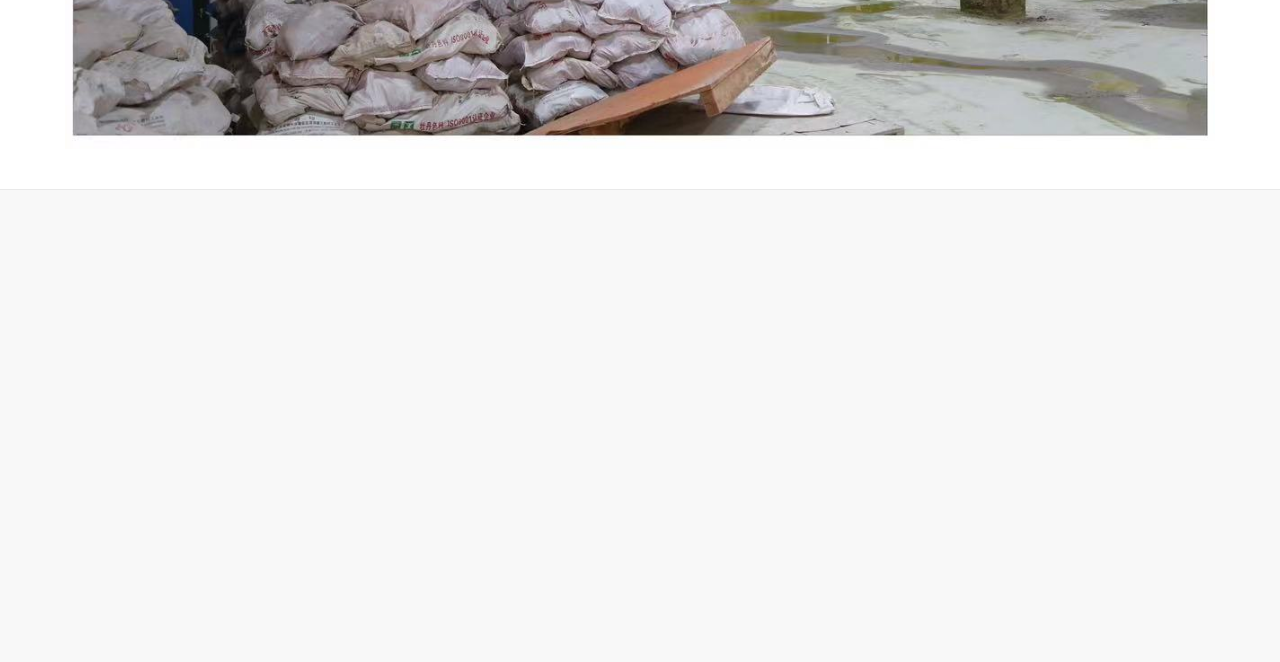
==== commit 7498ce41: "feat: init" ====
--- a/index.html
+++ b/index.html
@@ -1,5 +1,5 @@
 <!DOCTYPE HTML>
-<html>
+<html lang="en">
 <head>
     <title>ZHONGYUAN CERAMICS & GLAZE</title>
     <meta charset="utf-8">
@@ -27,7 +27,6 @@
     <script src="template/js/base.js"></script>
     <![endif]-->
     <!--[if lt IE 9]>
-    <link rel="stylesheet" href="template/614/css/fontawesome/css/font-awesome-ie7.min.css">
     <script src="template/js/selectivizr.js"></script>
     <script src="//cdn.bootcss.com/html5shiv/3.7.2/html5shiv.min.js"></script>
     <script src="//cdn.bootcss.com/respond.js/1.4.2/respond.min.js"></script>
@@ -104,8 +103,7 @@
 
 <script>var page = {pageId:36022};</script>
 <script>var pages = [{"id":"36022","name":"HOME","url":"index.html"},
-<script>var pages = [{"id":"36022","name":"HOME","url":"index.html"},
-{"id":"36025","name":"PRODUCTS","url":"\/cate-36025.html"},
+{"id":"36023","name":"PRODUCTS","url":"products.html"},
 {"id":"36027","name":"中 文","url":"index_cn.html"}];
 var currentTheme = 614;var isSubmenuShow = 1;;
 </script>
@@ -124,7 +122,7 @@
                 <div class="column column3">
                     <div class="col-logo">
                         <div class="w-logo">
-                            <a href="index.html" class="w-logo-img"> <img src="resource/5f0eb93c33a6a.jpg"/> </a>
+                            <a href="index.html" class="w-logo-img"> <img src="resource/5f0eb93c33a6a.png"/> </a>
                         </div>
                     </div>
                 </div>
@@ -137,7 +135,7 @@
                             <ul class="nav_inner clearfix" id="g-web-ul-menu" style="display:none;">
                                 <li data-menuid="36022"><a href="index.html" data-action="36022">HOME</a><i
                                         class="nav_simpline_cur"></i></li>
-                                <li data-menuid="36025"><a href="/cate-36025.html" data-action="36025">PRODUCTS</a><i
+                                <li data-menuid="36023"><a href="products.html" data-action="36023">PRODUCTS</a><i
                                         class="nav_simpline_cur"></i></li>
                                 <li data-menuid="36027"><a href="index_cn.html" data-action="36023">中 文</a><i
                                         class="nav_simpline_cur"></i></li>
@@ -175,9 +173,9 @@
                         <ul class="nav_inner clearfix">
                             <li data-menuid="36022"><a href="index.html" data-action="36022">HOME</a><i
                                     class="nav_simpline_cur"></i></li>
-                            <li data-menuid="36025"><a href="product.html" data-action="36025">PRODUCTS</a><i
+                            <li data-menuid="36023"><a href="products.html" data-action="36023">PRODUCTS</a><i
                                     class="nav_simpline_cur"></i></li>
-                            <li data-menuid="36023"><a href="index_cn.html" data-action="36023">中 文</a><i
+                            <li data-menuid="36027"><a href="index_cn.html" data-action="36027">中 文</a><i
                                     class="nav_simpline_cur"></i></li>
                             <div class="nav_moveBox"></div>
                         </ul>
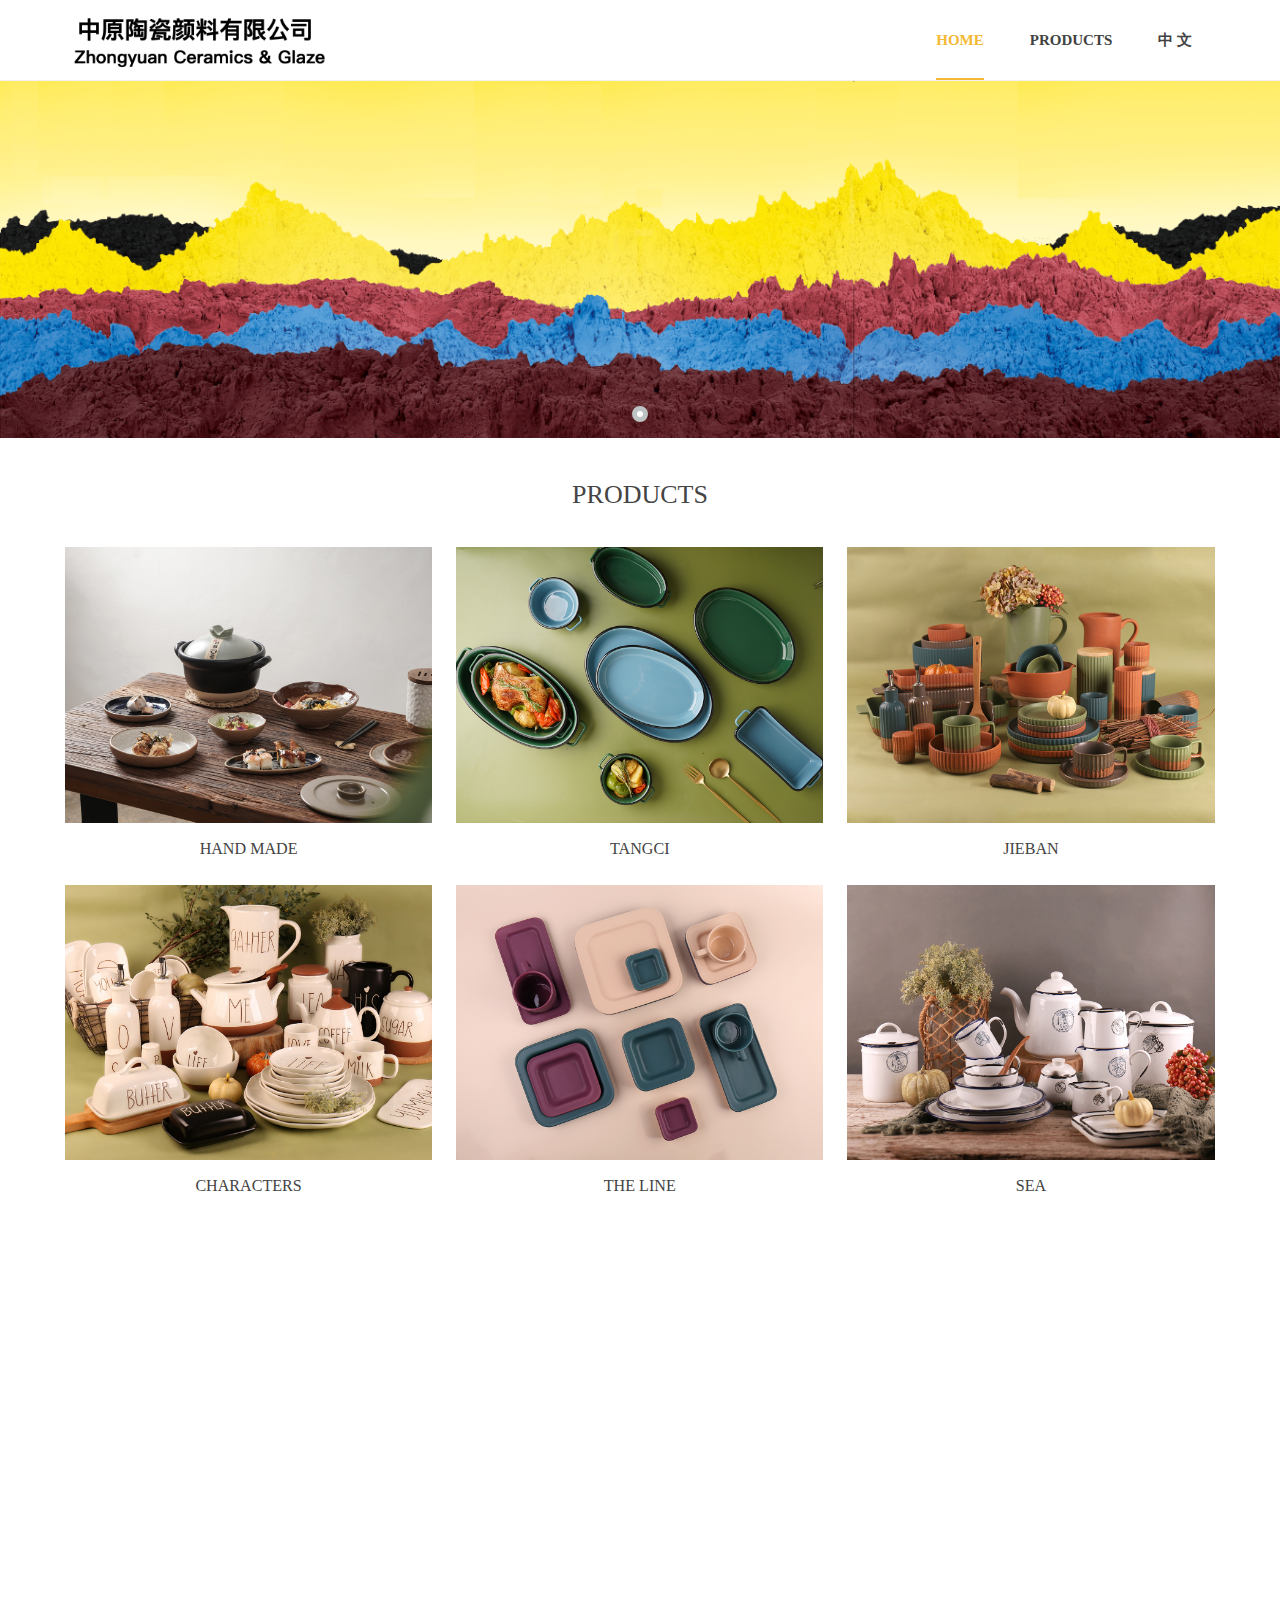
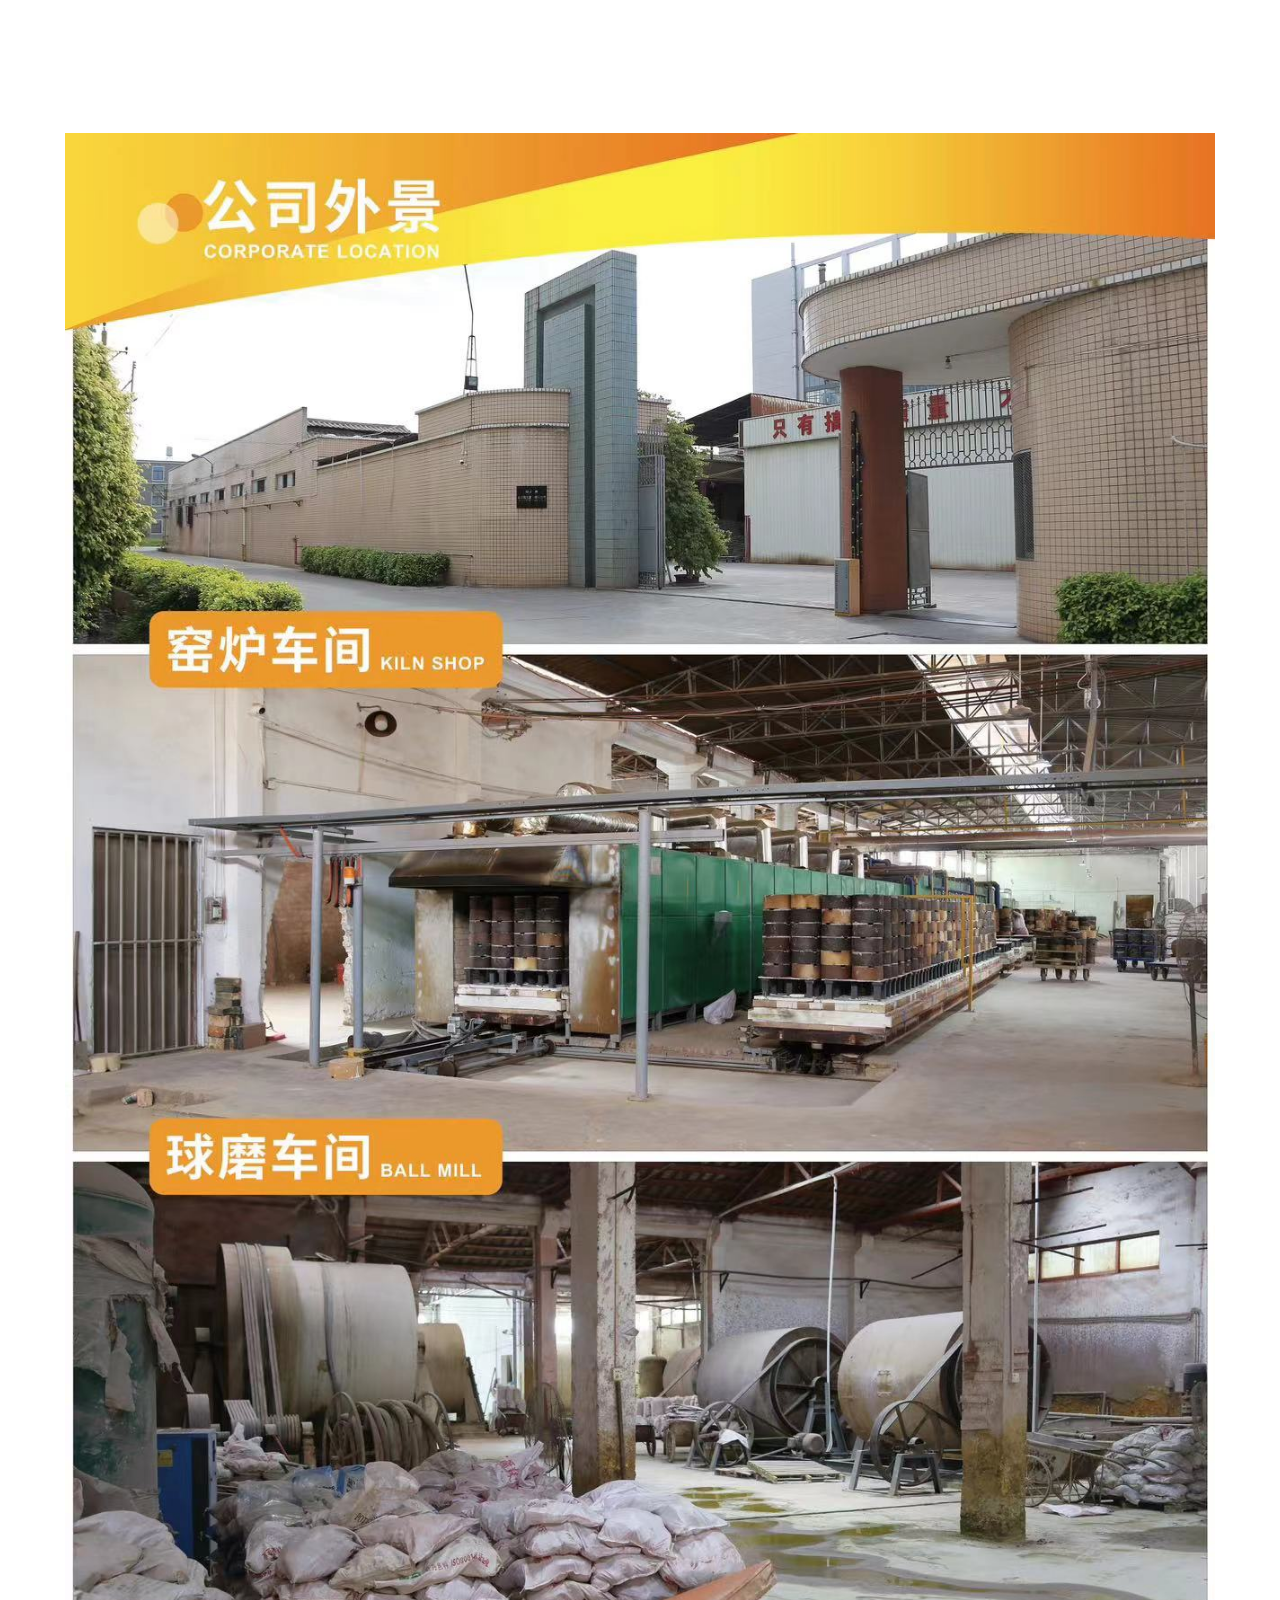
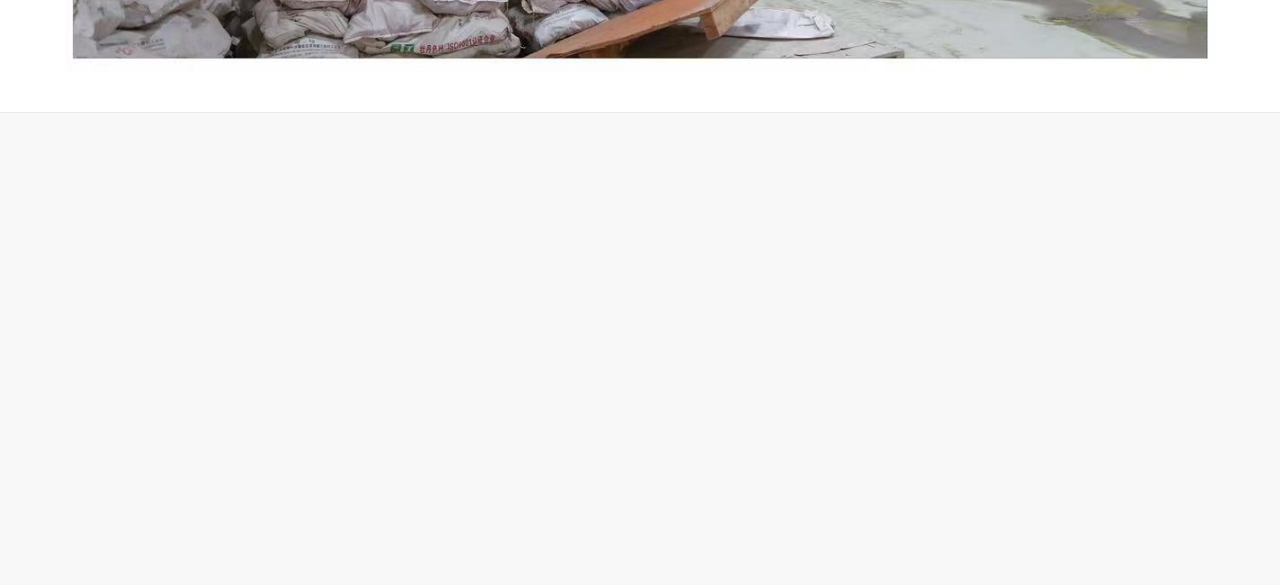
==== commit cbdf225d: "feat: init" ====
--- a/index.html
+++ b/index.html
@@ -390,11 +390,6 @@
                             });
                         });
                     </script>
-                    <div class="li-div" data-comunique="de888e8fd28dc71e45121d1ad40fddaa">
-                        <div class="w-space space-b noChoose" style="height:20px;">
-                            <div class="stretch-b"></div>
-                        </div>
-                    </div>
                 </div>
             </div>
         </div>
@@ -404,15 +399,13 @@
                 <div class="wrap-content-in  pdTop-default pdBottom-default" data-id="503860" data-type="31">
                     <div class="li-div" data-comunique="829e098c44ec3a79fd4b516508044489">
                         <div class="not-animated w-text" data-animate="fadeInUp" style="">
-                            <br/>
-                            <p dir="ltr" style="text-align: center; text-indent: 0em;"><br/></p>
                             <div class="w-title w-title16">
                                 <div class="title-h-in">
                                     <h2 class="color_main color_h">
-                    <span style="color: rgb(0, 0, 0);">
-                        <strong>ABOUT US</strong>
-                        <br/>
-                    </span>
+                                        <span style="color: rgb(0, 0, 0);">
+                                            <strong>ABOUT US</strong>
+                                            <br/>
+                                        </span>
                                     </h2>
                                 </div>
                             </div>
@@ -424,8 +417,8 @@
                             </p>
                             <p style="margin-top: 0px; margin-bottom: 0px; direction: ltr; unicode-bidi: embed; text-indent: 2em;">
             <span style="font-size: 18px; color: rgb(0, 0, 0);">
-                <span style="font-size: 18px; color: rgb(0, 0, 0); font-family: Calibri; font-weight: bold;">CHAOZHOU ZHONGYUAN Ceramics & Glaze Co., Ltd. &nbsp;</span>
-                <span style="font-size: 18px; color: rgb(0, 0, 0); font-family: Calibri;">was founded in 1989 asa leading ceramic pigment company, both locally and internationally. We have self-operated import and export rights, enabling us to directly export our premium ceramic pigments to international markets efficiently and effectively.</span>&nbsp;
+                <span style="font-size: 18px; color: rgb(0, 0, 0); font-family: Calibri; font-weight: bold;">CHAOZHOU ZHONGYUAN Ceramics & Glaze Co., Ltd. </span>
+                <span style="font-size: 18px; color: rgb(0, 0, 0); font-family: Calibri;">was founded in 1989 as a leading ceramic pigment company, both locally and internationally. We have self-operated import and export rights, enabling us to directly export our premium ceramic pigments to international markets efficiently and effectively.</span>&nbsp;
             </span>
                             </p>
                             <p style="margin-top: 0px; margin-bottom: 0px; direction: ltr; unicode-bidi: embed; text-indent: 2em;">
@@ -529,7 +522,8 @@
                                                     Address：<span style="background-color: transparent;">Sansheng Village, Fuvang Town, Chao'an District, Chaozhou, Guangdong Province, PRC China</span><span
                                                         style="background-color: transparent;">China</span>
                                                     <div><br>Telephone：+86-19866038863</div>
-                                                    <div><br>Email：manshuangli@outlook.com , lilingman1521@126.com<br></div>
+                                                    <div><br>Email：manshuangli@outlook.com , lilingman1521@126.com<br>
+                                                    </div>
                                                 </div>
                                             </div>
                                         </div>
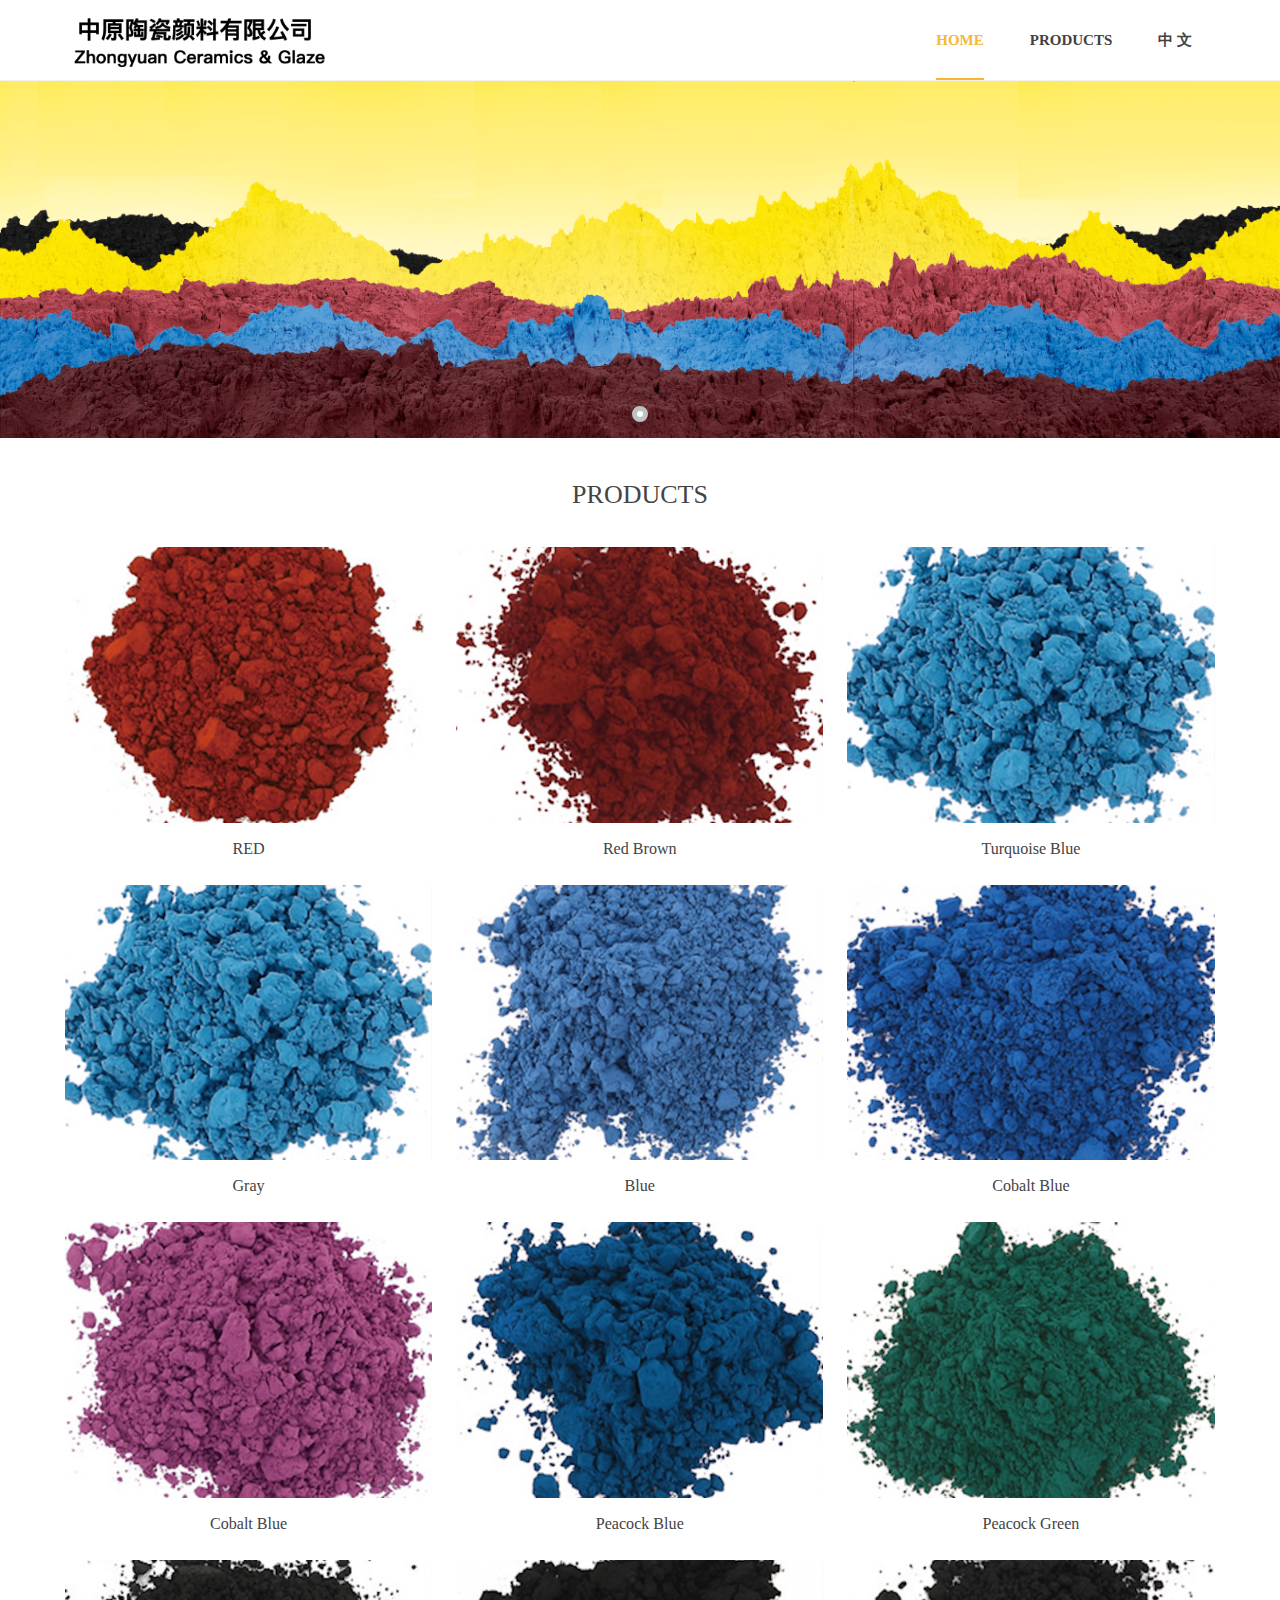
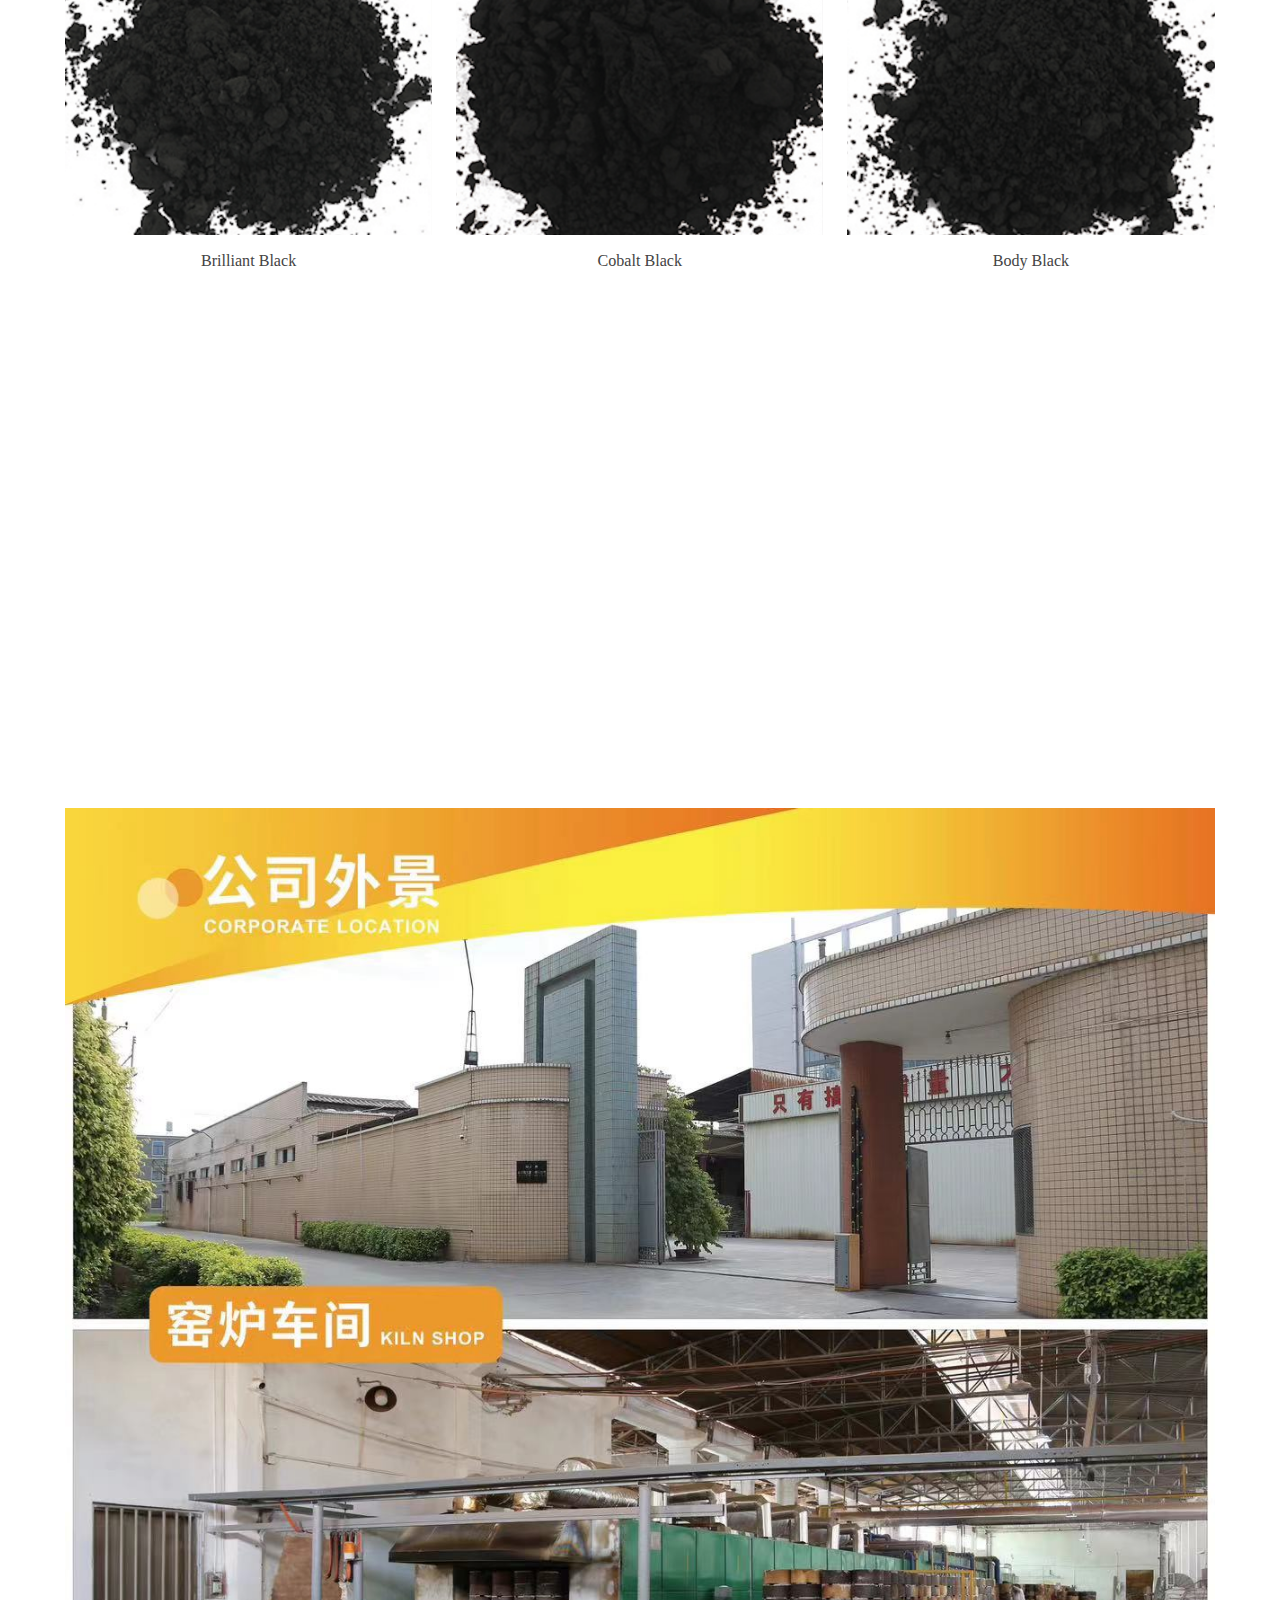
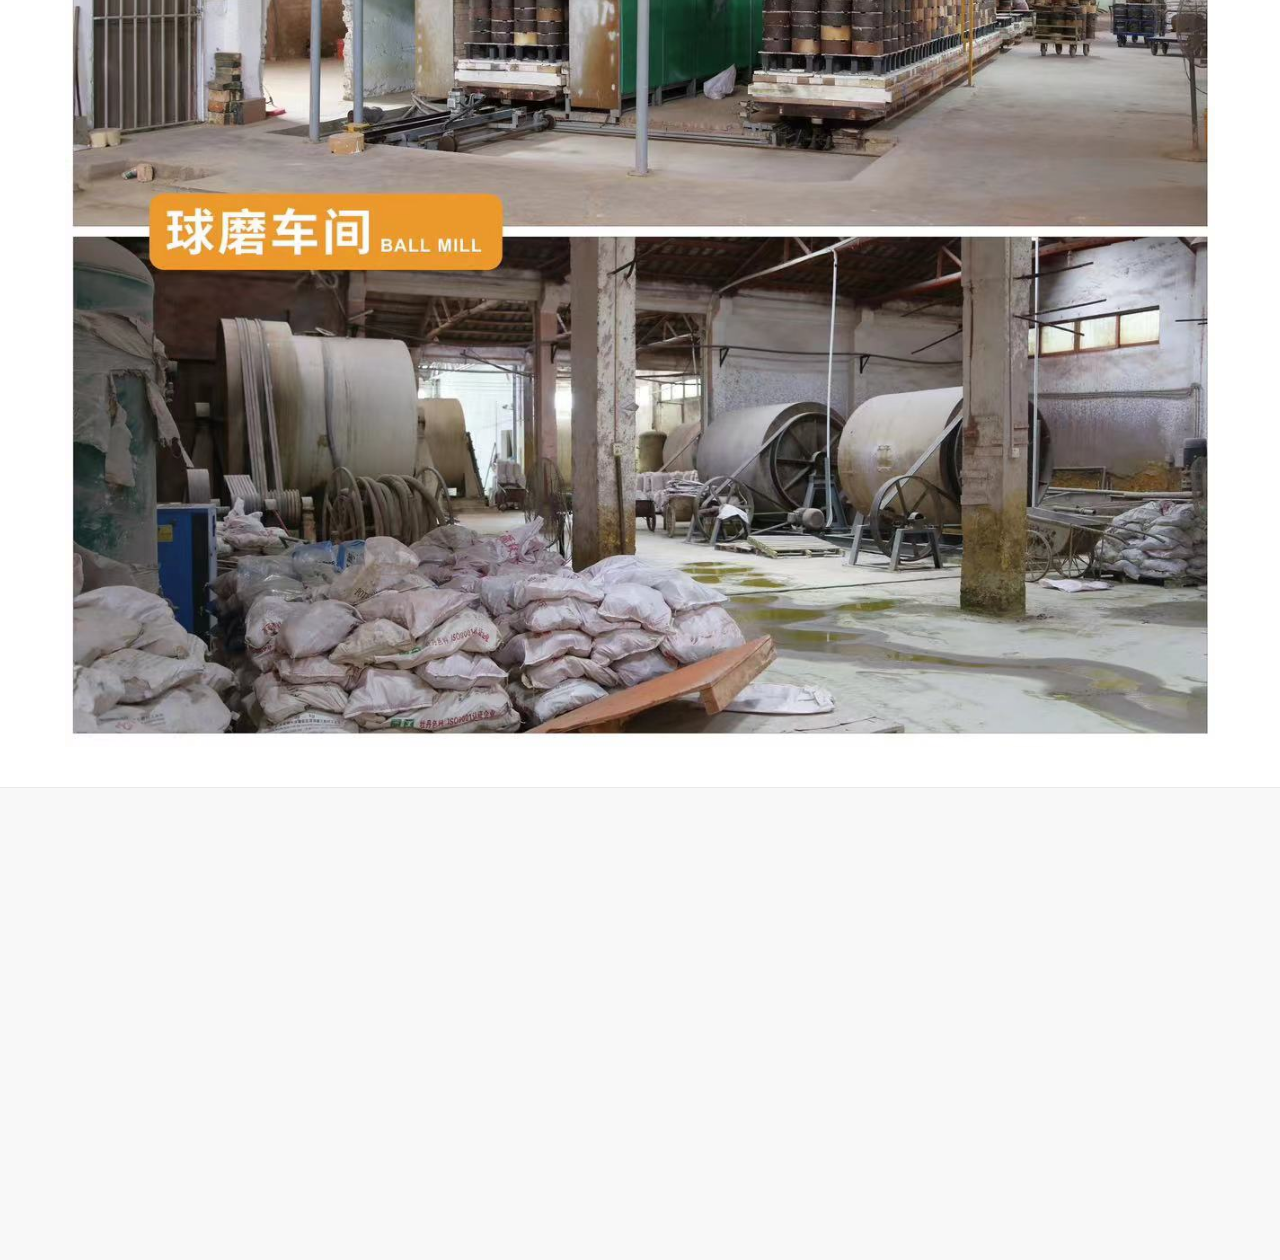
==== commit 5a6bf29d: "feat: init" ====
--- a/index.html
+++ b/index.html
@@ -289,11 +289,10 @@
                                                                                      class="img-count w-prd-img">
                                                 <div class="aspectRatio" style="padding-bottom:75%;"></div>
                                                 <div class="img-count-in"><img alt="" title=""
-                                                                               src="resource/5f1be4f2324c3.jpg"/></div>
-                                            </a></div>
-                                            <div class="w-prd-infobox" style="text-align:center;">
-                                                <h2 class="w-prd-name" style=""><a target="_blank">HAND
-                                                    MADE</a></h2>
+                                                                               src="resource/zy100.png"/></div>
+                                            </a></div>
+                                            <div class="w-prd-infobox" style="text-align:center;">
+                                                <h2 class="w-prd-name" style=""><a target="_blank">RED</a></h2>
                                                 <div class="w-prd-sum" style="display:none;"></div>
                                             </div>
                                         </div>
@@ -306,73 +305,170 @@
                                                                                      class="img-count w-prd-img">
                                                 <div class="aspectRatio" style="padding-bottom:75%;"></div>
                                                 <div class="img-count-in"><img alt="" title=""
-                                                                               src="resource/5f1be4f5b0c8a.jpg"/></div>
-                                            </a></div>
-                                            <div class="w-prd-infobox" style="text-align:center;">
-                                                <h2 class="w-prd-name" style=""><a target="_blank">TANGCI</a>
-                                                </h2>
-                                            </div>
-                                        </div>
-                                    </div>
-                                </div>
-                                <div class="w-prd-list-cell g-f64376208dc94d8983b91829dcaebc40">
-                                    <div class="w-prd-list-cell-in">
-                                        <div class="w-prd-con">
-                                            <div class="w-prd-imgbox imgScaleBig"><a target="_blank"
-                                                                                     class="img-count w-prd-img">
-                                                <div class="aspectRatio" style="padding-bottom:75%;"></div>
-                                                <div class="img-count-in"><img alt="" title=""
-                                                                               src="resource/5f1be4f772ff8.jpg"/></div>
-                                            </a></div>
-                                            <div class="w-prd-infobox" style="text-align:center;">
-                                                <h2 class="w-prd-name" style=""><a target="_blank">JIEBAN</a>
-                                                </h2>
-                                            </div>
-                                        </div>
-                                    </div>
-                                </div>
-                                <div class="w-prd-list-cell g-f64376208dc94d8983b91829dcaebc40">
-                                    <div class="w-prd-list-cell-in">
-                                        <div class="w-prd-con">
-                                            <div class="w-prd-imgbox imgScaleBig"><a target="_blank"
-                                                                                     class="img-count w-prd-img">
-                                                <div class="aspectRatio" style="padding-bottom:75%;"></div>
-                                                <div class="img-count-in"><img alt="" title=""
-                                                                               src="resource/5f1be4faa8427.jpg"/></div>
-                                            </a></div>
-                                            <div class="w-prd-infobox" style="text-align:center;">
-                                                <h2 class="w-prd-name" style=""><a target="_blank">CHARACTERS</a>
-                                                </h2>
-                                            </div>
-                                        </div>
-                                    </div>
-                                </div>
-                                <div class="w-prd-list-cell g-f64376208dc94d8983b91829dcaebc40">
-                                    <div class="w-prd-list-cell-in">
-                                        <div class="w-prd-con">
-                                            <div class="w-prd-imgbox imgScaleBig"><a target="_blank"
-                                                                                     class="img-count w-prd-img">
-                                                <div class="aspectRatio" style="padding-bottom:75%;"></div>
-                                                <div class="img-count-in"><img alt="" title=""
-                                                                               src="resource/5f1be500c01ff.jpg"/></div>
-                                            </a></div>
-                                            <div class="w-prd-infobox" style="text-align:center;">
-                                                <h2 class="w-prd-name" style=""><a target="_blank">THE LINE</a></h2>
-                                            </div>
-                                        </div>
-                                    </div>
-                                </div>
-                                <div class="w-prd-list-cell g-f64376208dc94d8983b91829dcaebc40">
-                                    <div class="w-prd-list-cell-in">
-                                        <div class="w-prd-con">
-                                            <div class="w-prd-imgbox imgScaleBig"><a target="_blank"
-                                                                                     class="img-count w-prd-img">
-                                                <div class="aspectRatio" style="padding-bottom:75%;"></div>
-                                                <div class="img-count-in"><img alt="" title=""
-                                                                               src="resource/5f1be502c9e44.jpg"/></div>
-                                            </a></div>
-                                            <div class="w-prd-infobox" style="text-align:center;">
-                                                <h2 class="w-prd-name" style=""><a target="_blank">SEA</a>
+                                                                               src="resource/zy11.png"/></div>
+                                            </a></div>
+                                            <div class="w-prd-infobox" style="text-align:center;">
+                                                <h2 class="w-prd-name" style=""><a target="_blank">Red Brown</a>
+                                                </h2>
+                                            </div>
+                                        </div>
+                                    </div>
+                                </div>
+                                <div class="w-prd-list-cell g-f64376208dc94d8983b91829dcaebc40">
+                                    <div class="w-prd-list-cell-in">
+                                        <div class="w-prd-con">
+                                            <div class="w-prd-imgbox imgScaleBig"><a target="_blank"
+                                                                                     class="img-count w-prd-img">
+                                                <div class="aspectRatio" style="padding-bottom:75%;"></div>
+                                                <div class="img-count-in"><img alt="" title=""
+                                                                               src="resource/zy137.png"/></div>
+                                            </a></div>
+                                            <div class="w-prd-infobox" style="text-align:center;">
+                                                <h2 class="w-prd-name" style=""><a target="_blank">Turquoise Blue</a>
+                                                </h2>
+                                            </div>
+                                        </div>
+                                    </div>
+                                </div>
+                                <div class="w-prd-list-cell g-f64376208dc94d8983b91829dcaebc40">
+                                    <div class="w-prd-list-cell-in">
+                                        <div class="w-prd-con">
+                                            <div class="w-prd-imgbox imgScaleBig"><a target="_blank"
+                                                                                     class="img-count w-prd-img">
+                                                <div class="aspectRatio" style="padding-bottom:75%;"></div>
+                                                <div class="img-count-in"><img alt="" title=""
+                                                                               src="resource/zy14.png"/></div>
+                                            </a></div>
+                                            <div class="w-prd-infobox" style="text-align:center;">
+                                                <h2 class="w-prd-name" style=""><a target="_blank">Gray</a>
+                                                </h2>
+                                            </div>
+                                        </div>
+                                    </div>
+                                </div>
+                                <div class="w-prd-list-cell g-f64376208dc94d8983b91829dcaebc40">
+                                    <div class="w-prd-list-cell-in">
+                                        <div class="w-prd-con">
+                                            <div class="w-prd-imgbox imgScaleBig"><a target="_blank"
+                                                                                     class="img-count w-prd-img">
+                                                <div class="aspectRatio" style="padding-bottom:75%;"></div>
+                                                <div class="img-count-in"><img alt="" title=""
+                                                                               src="resource/zy237.png"/></div>
+                                            </a></div>
+                                            <div class="w-prd-infobox" style="text-align:center;">
+                                                <h2 class="w-prd-name" style=""><a target="_blank">Blue</a>
+                                                </h2>
+                                            </div>
+                                        </div>
+                                    </div>
+                                </div>
+                                <div class="w-prd-list-cell g-f64376208dc94d8983b91829dcaebc40">
+                                    <div class="w-prd-list-cell-in">
+                                        <div class="w-prd-con">
+                                            <div class="w-prd-imgbox imgScaleBig"><a target="_blank"
+                                                                                     class="img-count w-prd-img">
+                                                <div class="aspectRatio" style="padding-bottom:75%;"></div>
+                                                <div class="img-count-in"><img alt="" title=""
+                                                                               src="resource/zy70.png"/></div>
+                                            </a></div>
+                                            <div class="w-prd-infobox" style="text-align:center;">
+                                                <h2 class="w-prd-name" style=""><a target="_blank">Cobalt Blue</a>
+                                                </h2>
+                                            </div>
+                                        </div>
+                                    </div>
+                                </div>
+                                <div class="w-prd-list-cell g-f64376208dc94d8983b91829dcaebc40">
+                                    <div class="w-prd-list-cell-in">
+                                        <div class="w-prd-con">
+                                            <div class="w-prd-imgbox imgScaleBig"><a target="_blank"
+                                                                                     class="img-count w-prd-img">
+                                                <div class="aspectRatio" style="padding-bottom:75%;"></div>
+                                                <div class="img-count-in"><img alt="" title=""
+                                                                               src="resource/zy81.png"/></div>
+                                            </a></div>
+                                            <div class="w-prd-infobox" style="text-align:center;">
+                                                <h2 class="w-prd-name" style=""><a target="_blank">Cobalt Blue</a>
+                                                </h2>
+                                            </div>
+                                        </div>
+                                    </div>
+                                </div>
+                                <div class="w-prd-list-cell g-f64376208dc94d8983b91829dcaebc40">
+                                    <div class="w-prd-list-cell-in">
+                                        <div class="w-prd-con">
+                                            <div class="w-prd-imgbox imgScaleBig"><a target="_blank"
+                                                                                     class="img-count w-prd-img">
+                                                <div class="aspectRatio" style="padding-bottom:75%;"></div>
+                                                <div class="img-count-in"><img alt="" title=""
+                                                                               src="resource/zy46.png"/></div>
+                                            </a></div>
+                                            <div class="w-prd-infobox" style="text-align:center;">
+                                                <h2 class="w-prd-name" style=""><a target="_blank">Peacock Blue</a>
+                                                </h2>
+                                            </div>
+                                        </div>
+                                    </div>
+                                </div>
+                                <div class="w-prd-list-cell g-f64376208dc94d8983b91829dcaebc40">
+                                    <div class="w-prd-list-cell-in">
+                                        <div class="w-prd-con">
+                                            <div class="w-prd-imgbox imgScaleBig"><a target="_blank"
+                                                                                     class="img-count w-prd-img">
+                                                <div class="aspectRatio" style="padding-bottom:75%;"></div>
+                                                <div class="img-count-in"><img alt="" title=""
+                                                                               src="resource/zy99a.png"/></div>
+                                            </a></div>
+                                            <div class="w-prd-infobox" style="text-align:center;">
+                                                <h2 class="w-prd-name" style=""><a target="_blank">Peacock Green</a>
+                                                </h2>
+                                            </div>
+                                        </div>
+                                    </div>
+                                </div>
+                                <div class="w-prd-list-cell g-f64376208dc94d8983b91829dcaebc40">
+                                    <div class="w-prd-list-cell-in">
+                                        <div class="w-prd-con">
+                                            <div class="w-prd-imgbox imgScaleBig"><a target="_blank"
+                                                                                     class="img-count w-prd-img">
+                                                <div class="aspectRatio" style="padding-bottom:75%;"></div>
+                                                <div class="img-count-in"><img alt="" title=""
+                                                                               src="resource/zy1.png"/></div>
+                                            </a></div>
+                                            <div class="w-prd-infobox" style="text-align:center;">
+                                                <h2 class="w-prd-name" style=""><a target="_blank">Brilliant Black</a>
+                                                </h2>
+                                            </div>
+                                        </div>
+                                    </div>
+                                </div>
+                                <div class="w-prd-list-cell g-f64376208dc94d8983b91829dcaebc40">
+                                    <div class="w-prd-list-cell-in">
+                                        <div class="w-prd-con">
+                                            <div class="w-prd-imgbox imgScaleBig"><a target="_blank"
+                                                                                     class="img-count w-prd-img">
+                                                <div class="aspectRatio" style="padding-bottom:75%;"></div>
+                                                <div class="img-count-in"><img alt="" title=""
+                                                                               src="resource/zy50.png"/></div>
+                                            </a></div>
+                                            <div class="w-prd-infobox" style="text-align:center;">
+                                                <h2 class="w-prd-name" style=""><a target="_blank">Cobalt Black</a>
+                                                </h2>
+                                            </div>
+                                        </div>
+                                    </div>
+                                </div>
+                                <div class="w-prd-list-cell g-f64376208dc94d8983b91829dcaebc40">
+                                    <div class="w-prd-list-cell-in">
+                                        <div class="w-prd-con">
+                                            <div class="w-prd-imgbox imgScaleBig"><a target="_blank"
+                                                                                     class="img-count w-prd-img">
+                                                <div class="aspectRatio" style="padding-bottom:75%;"></div>
+                                                <div class="img-count-in"><img alt="" title=""
+                                                                               src="resource/zy28.png"/></div>
+                                            </a></div>
+                                            <div class="w-prd-infobox" style="text-align:center;">
+                                                <h2 class="w-prd-name" style=""><a target="_blank">Body Black</a>
                                                 </h2>
                                             </div>
                                         </div>
